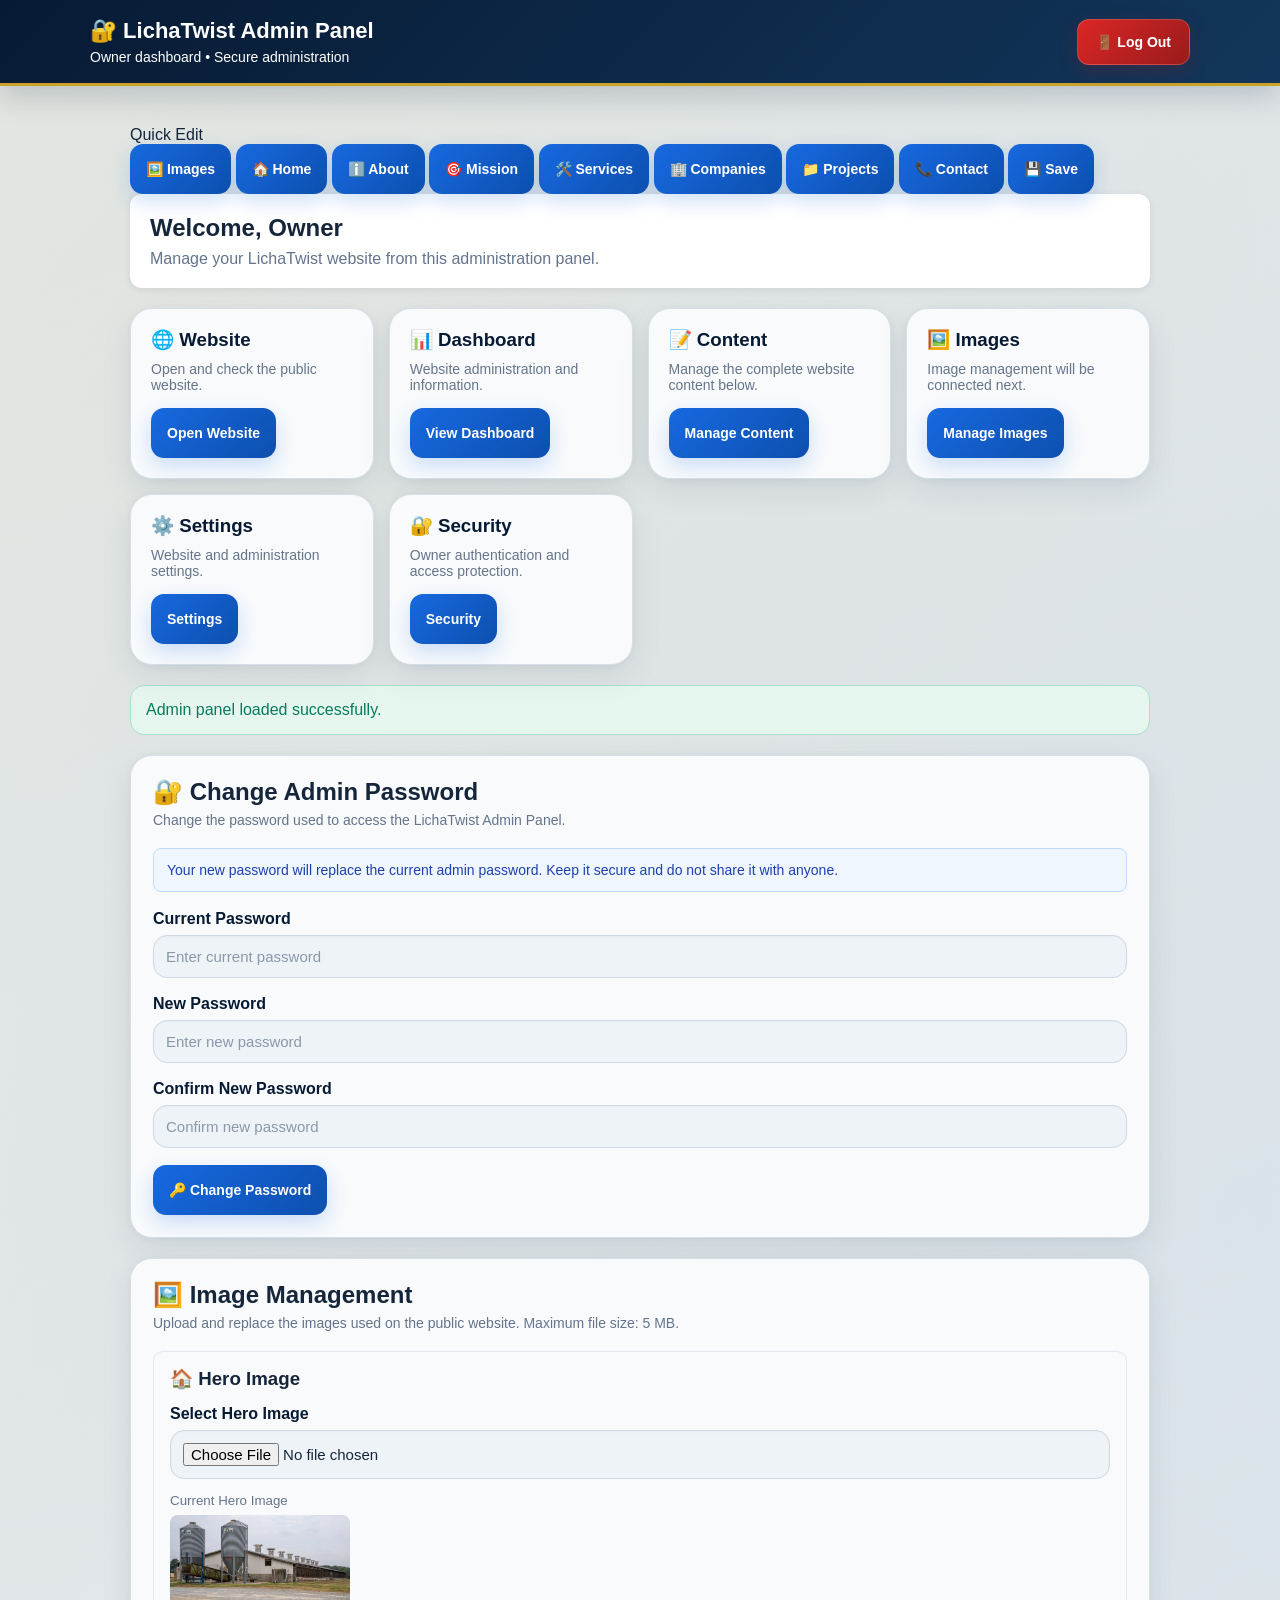
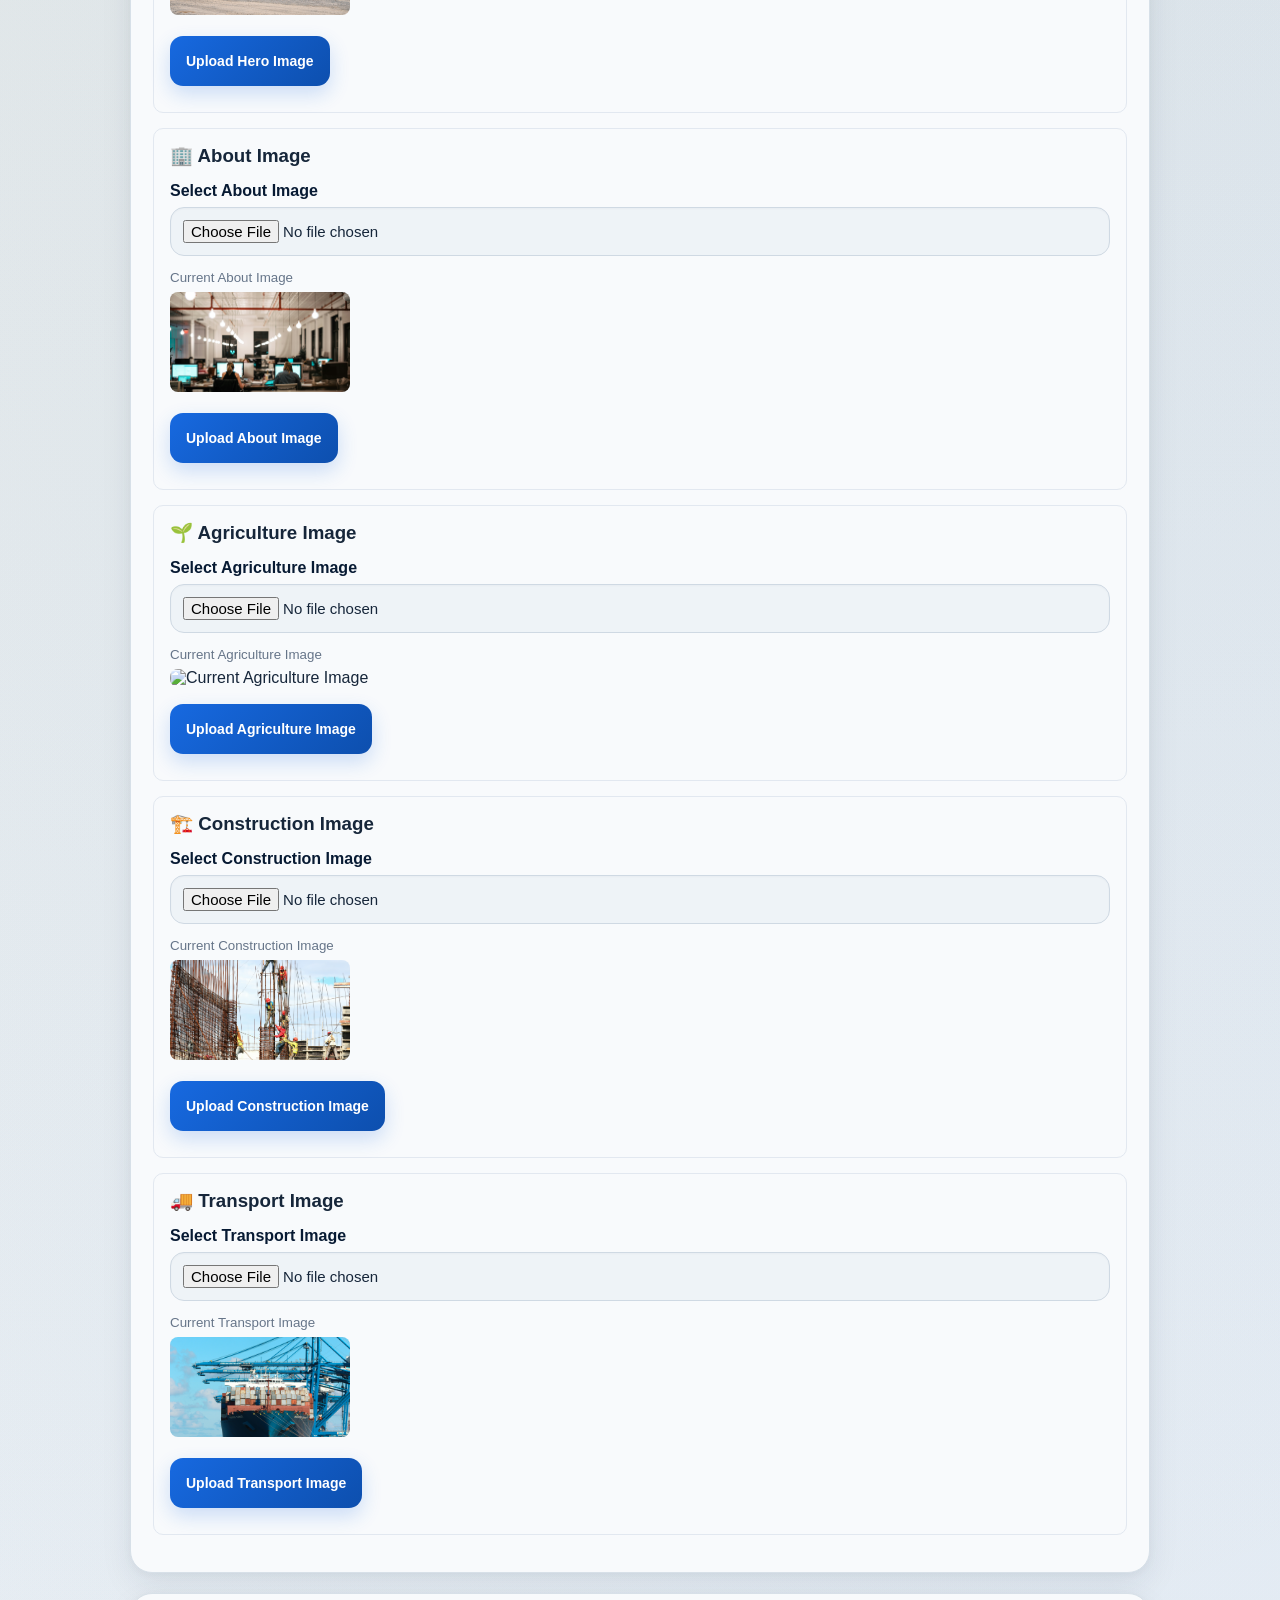
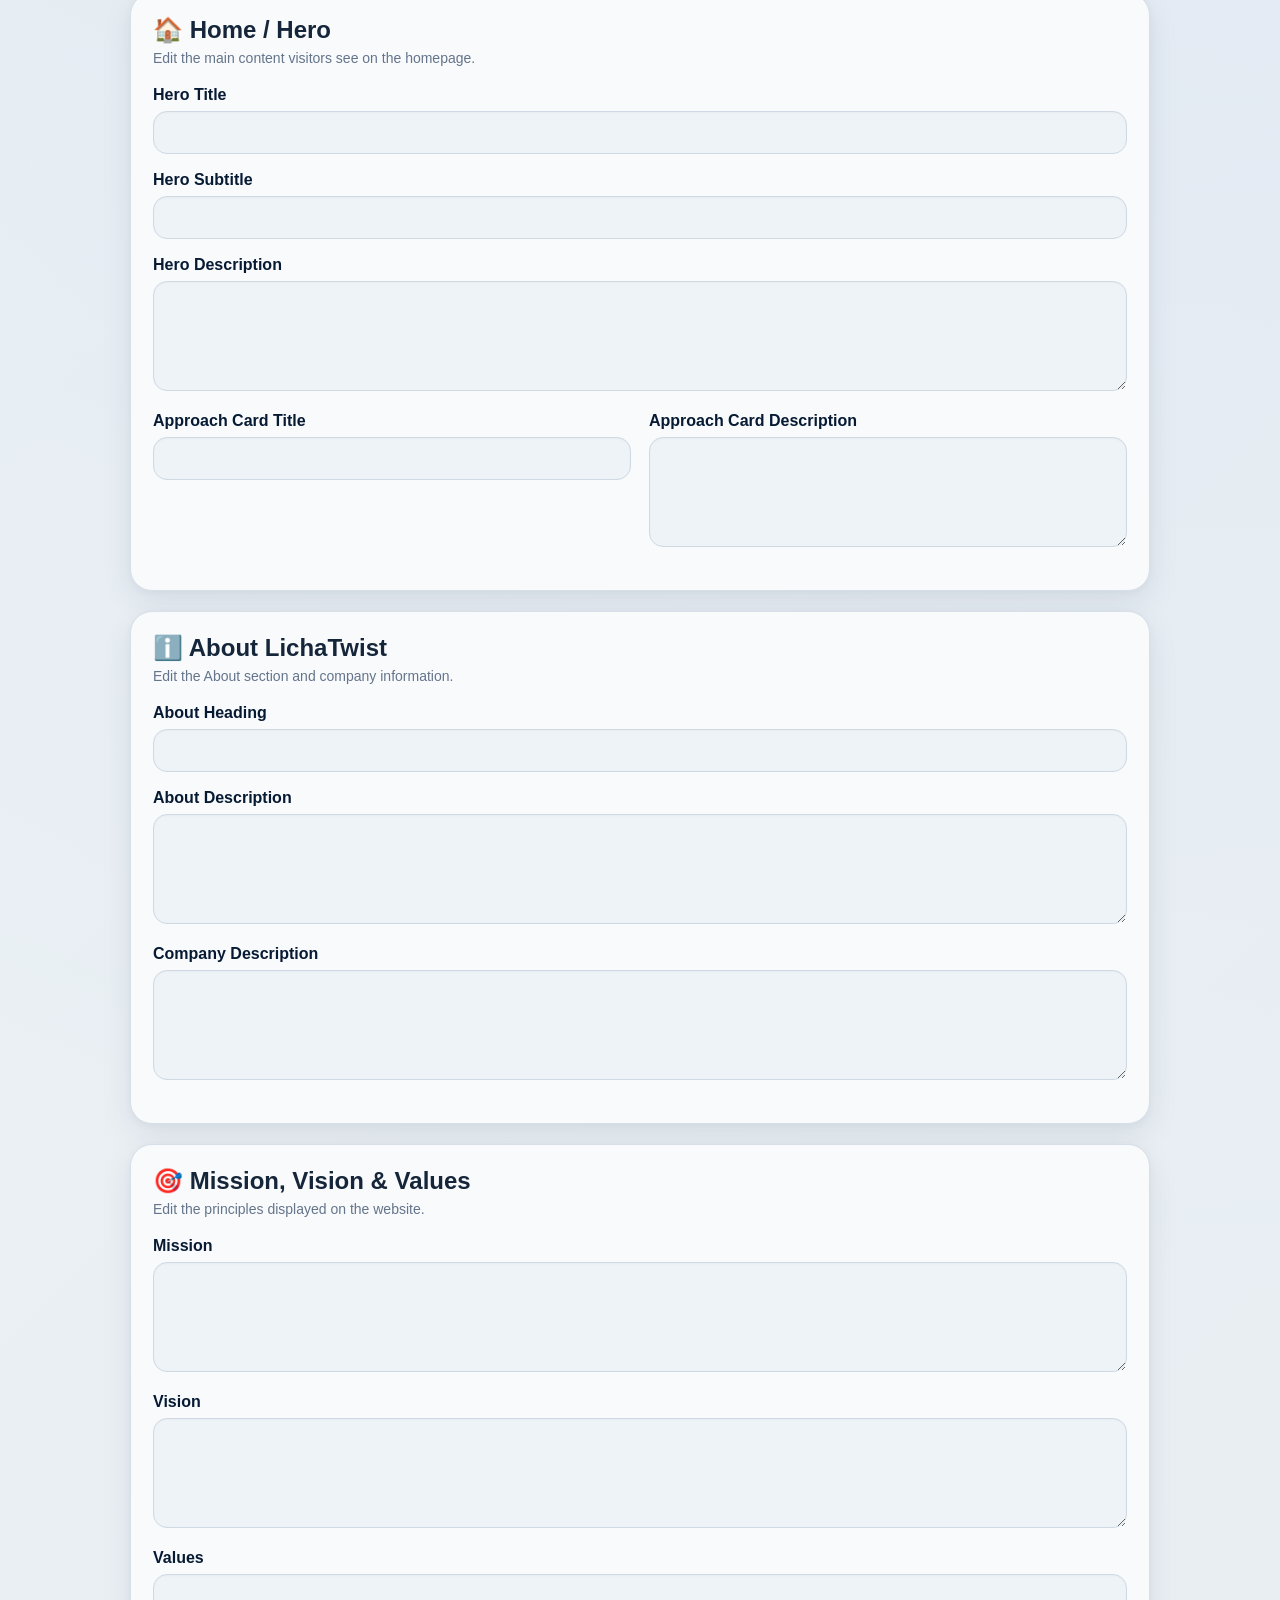
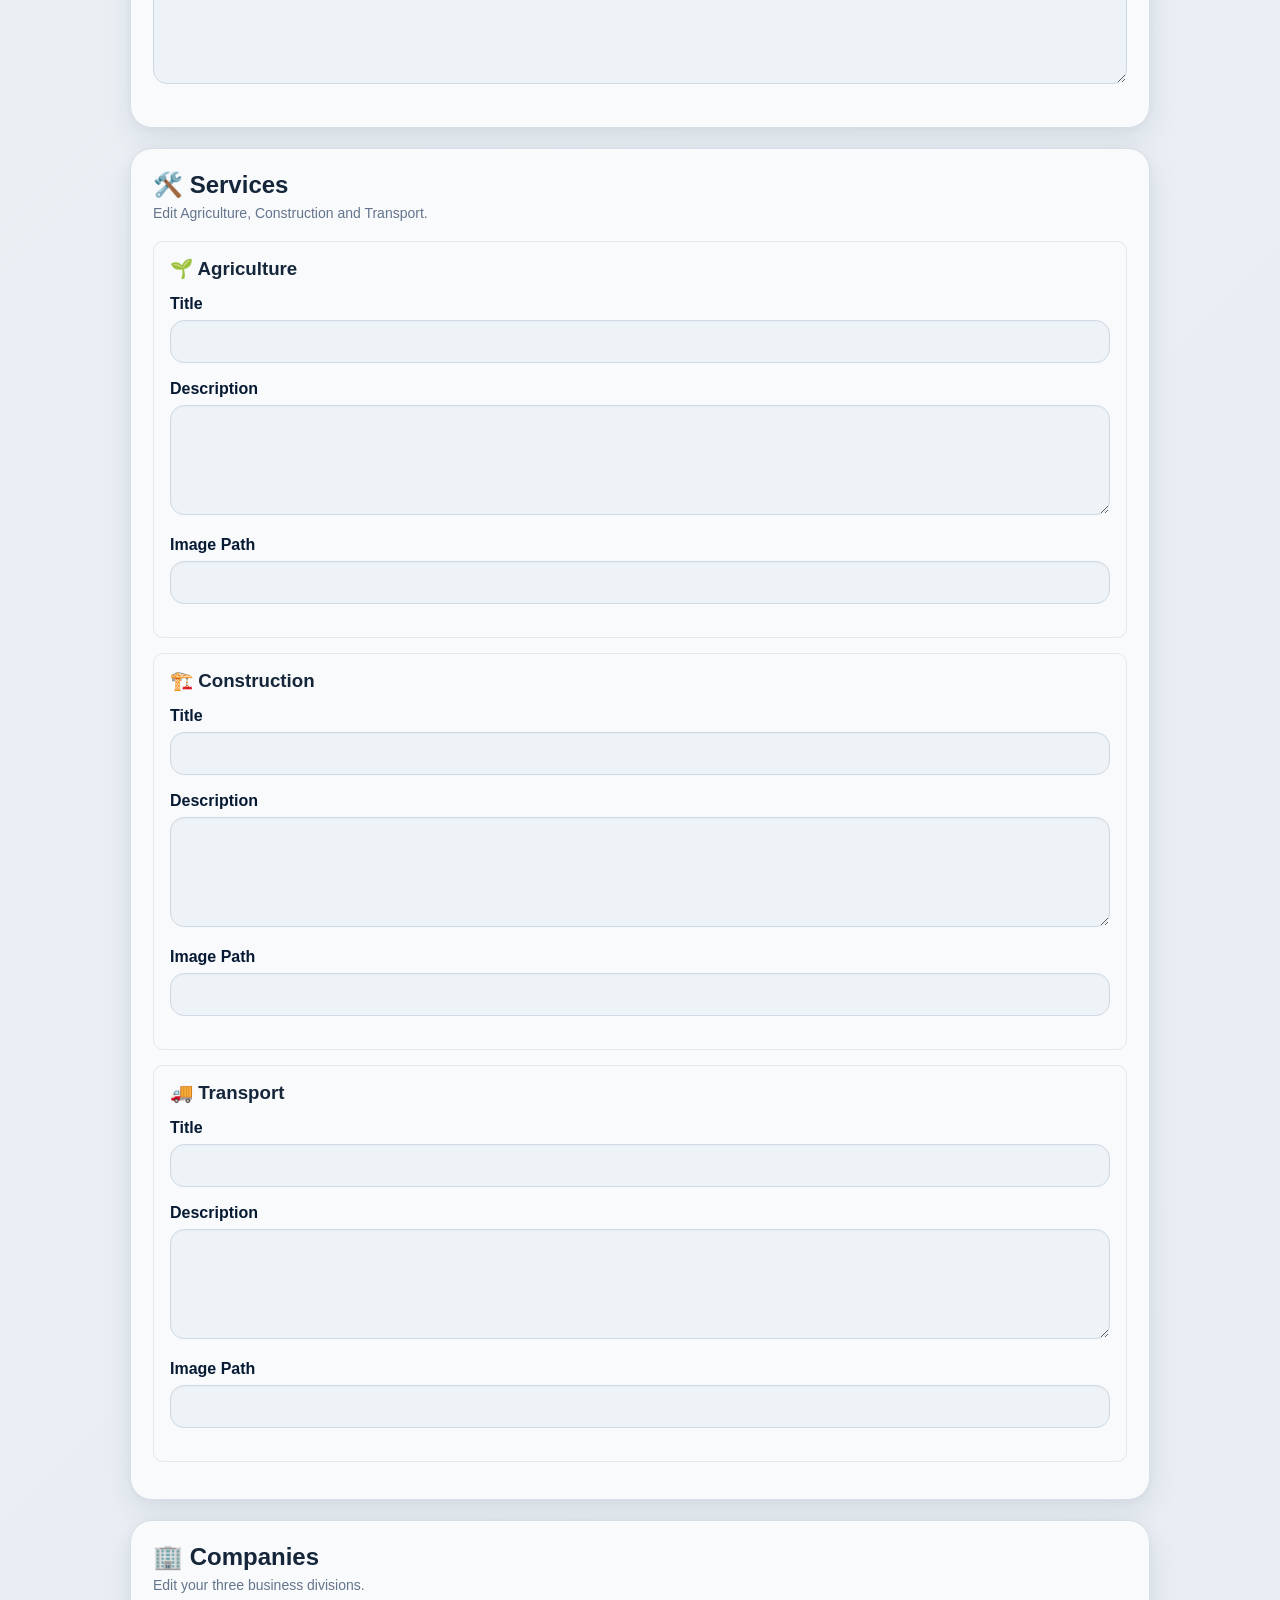
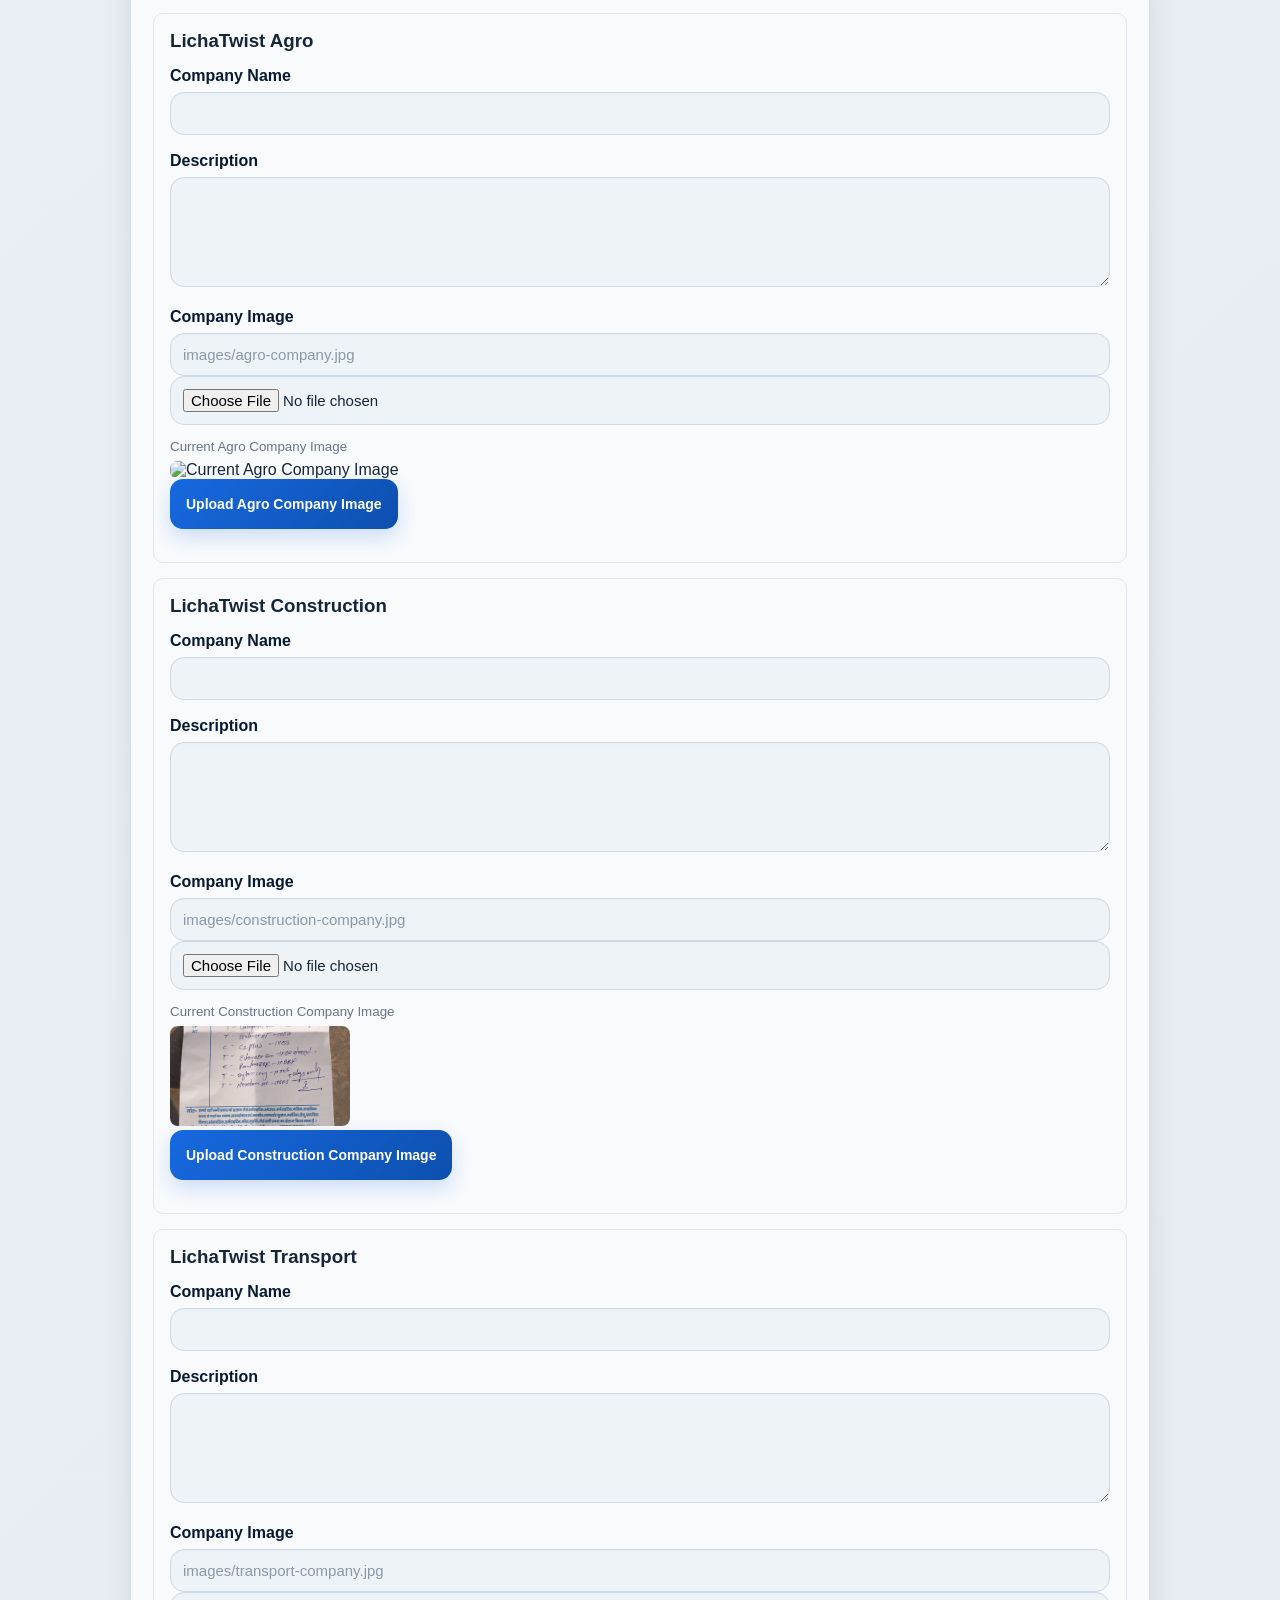
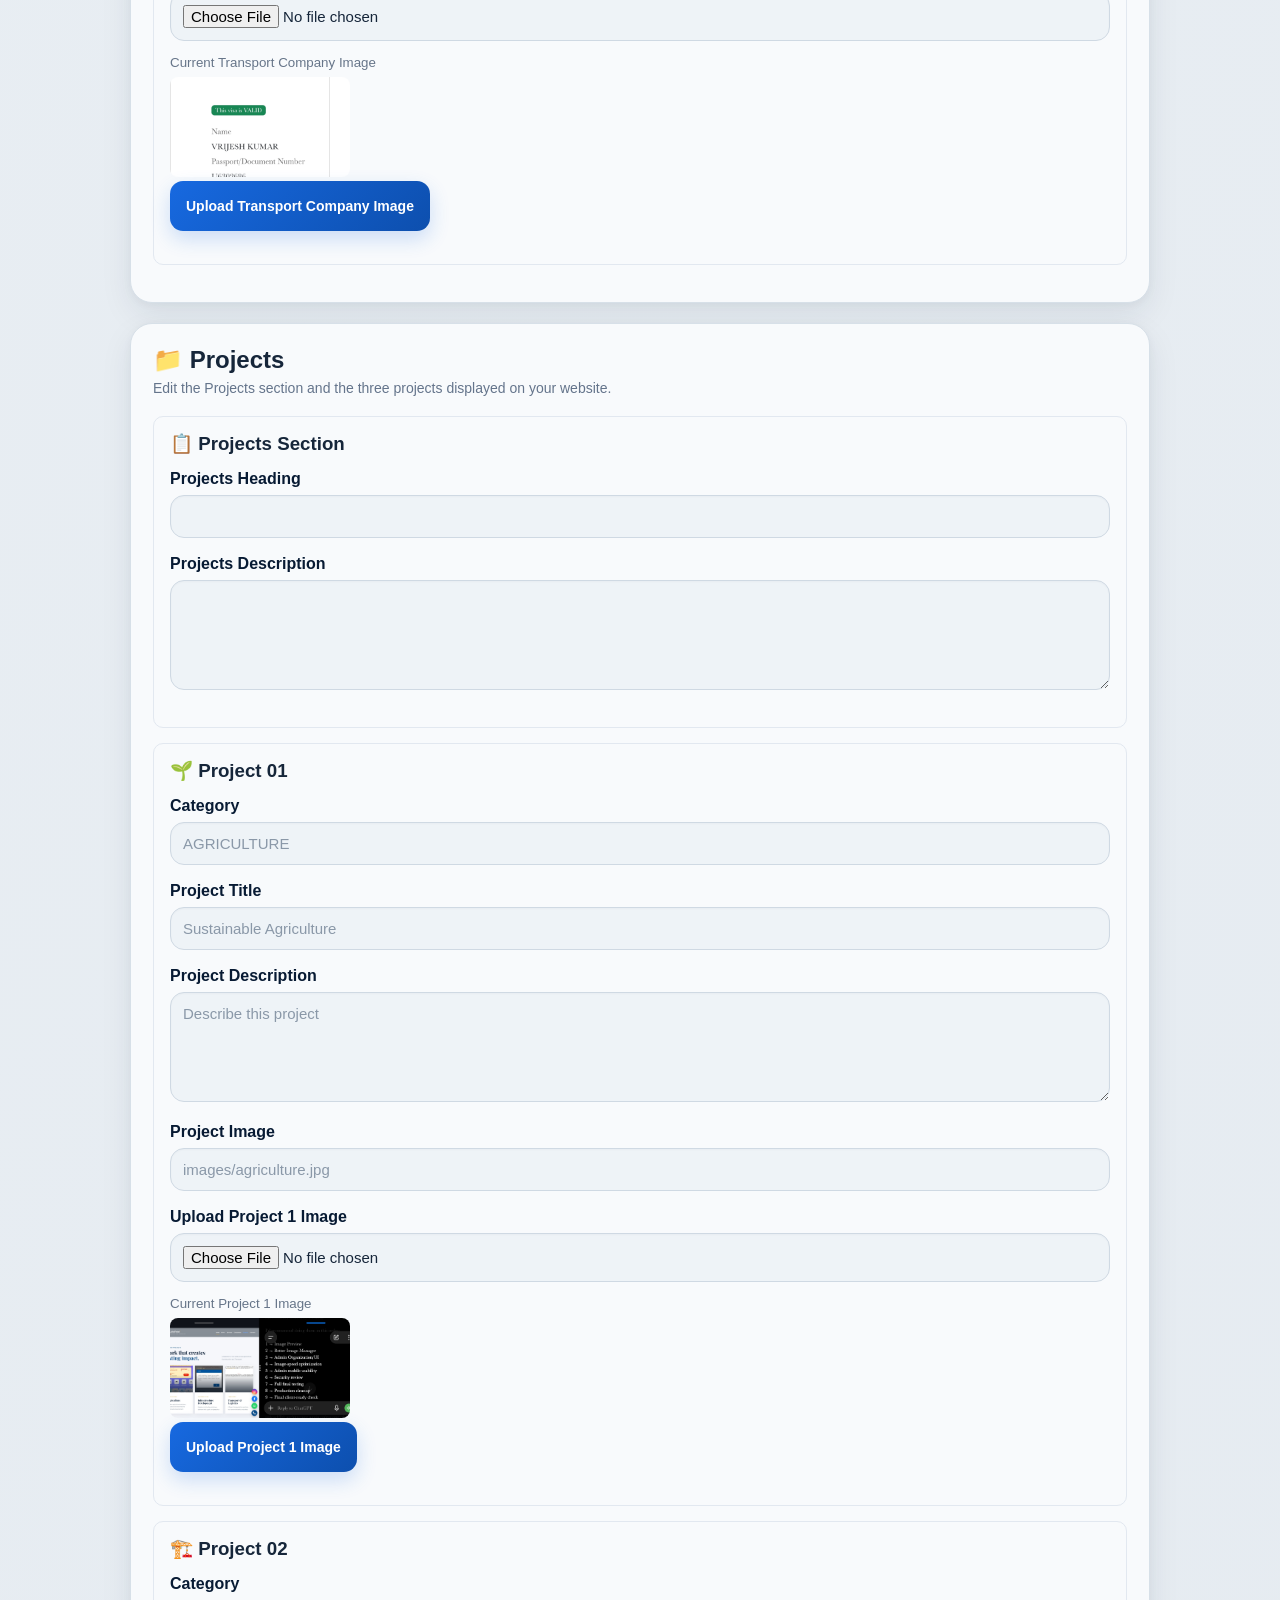
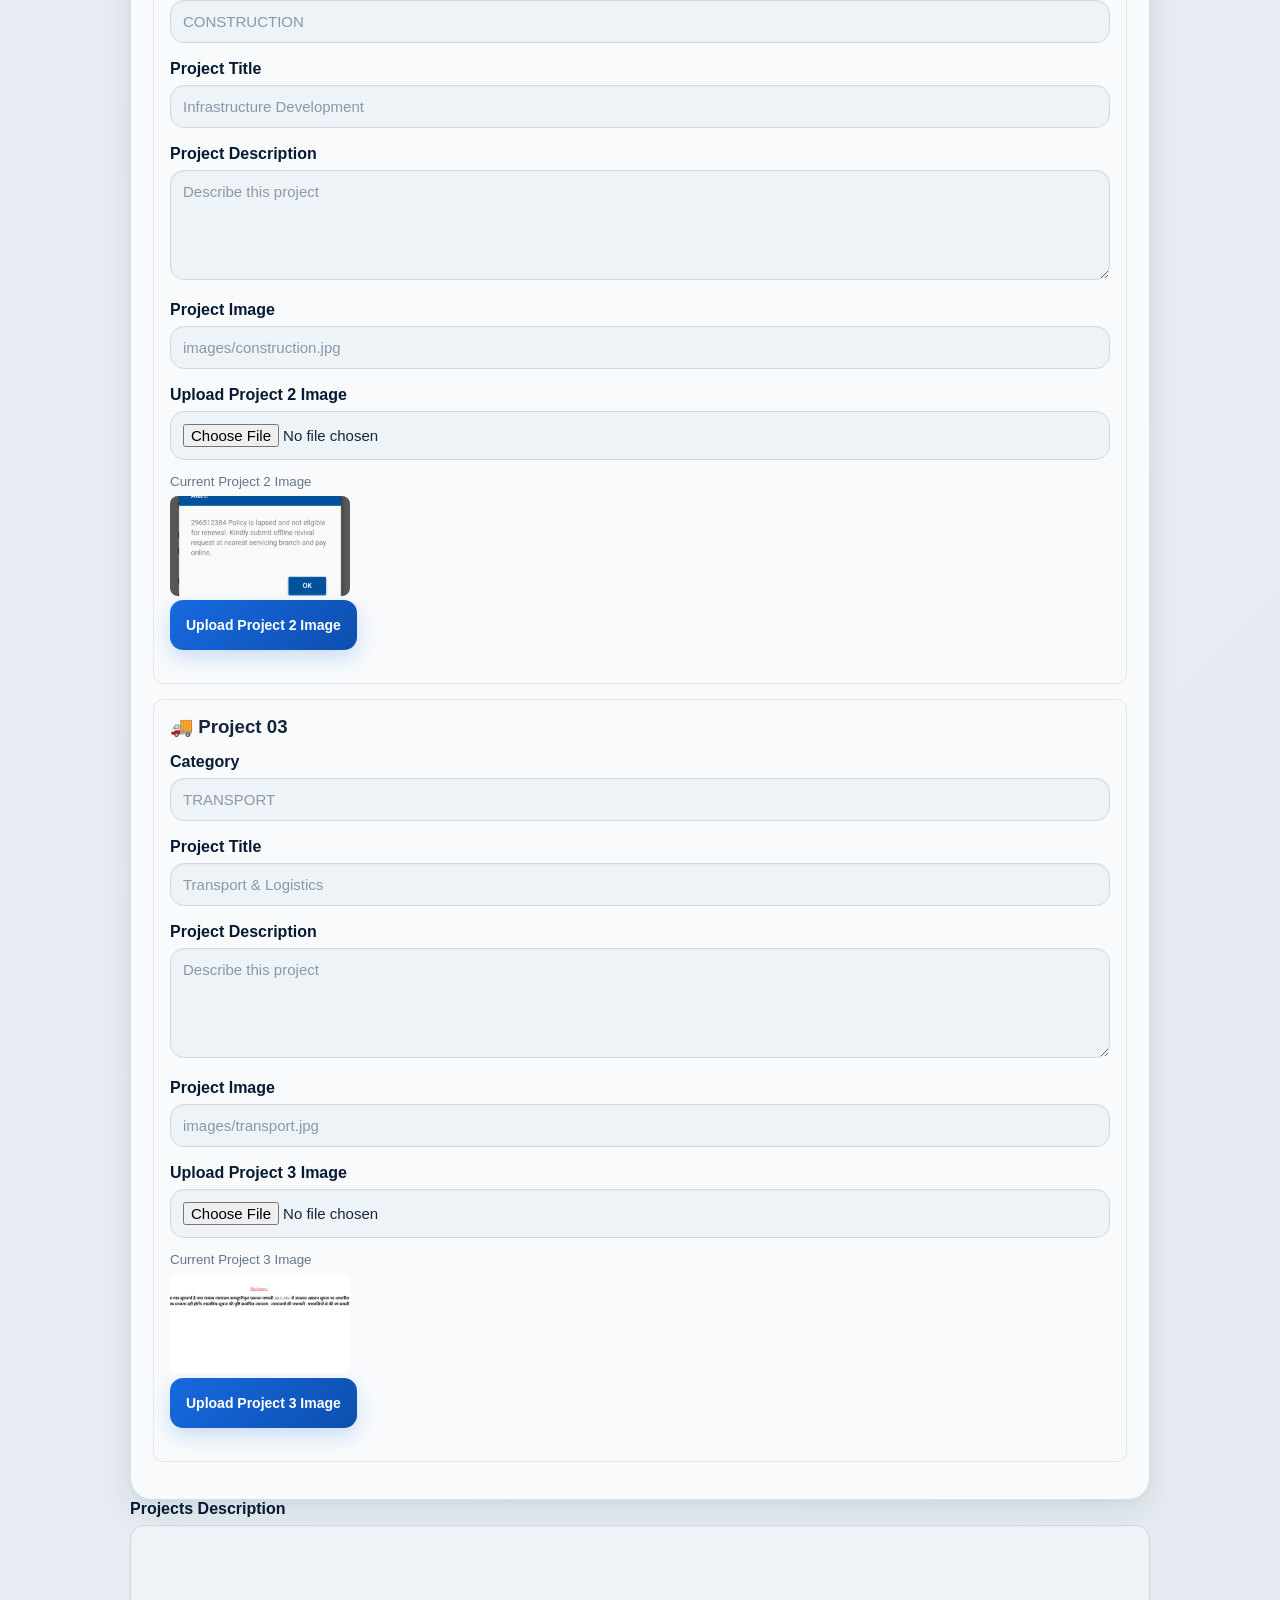
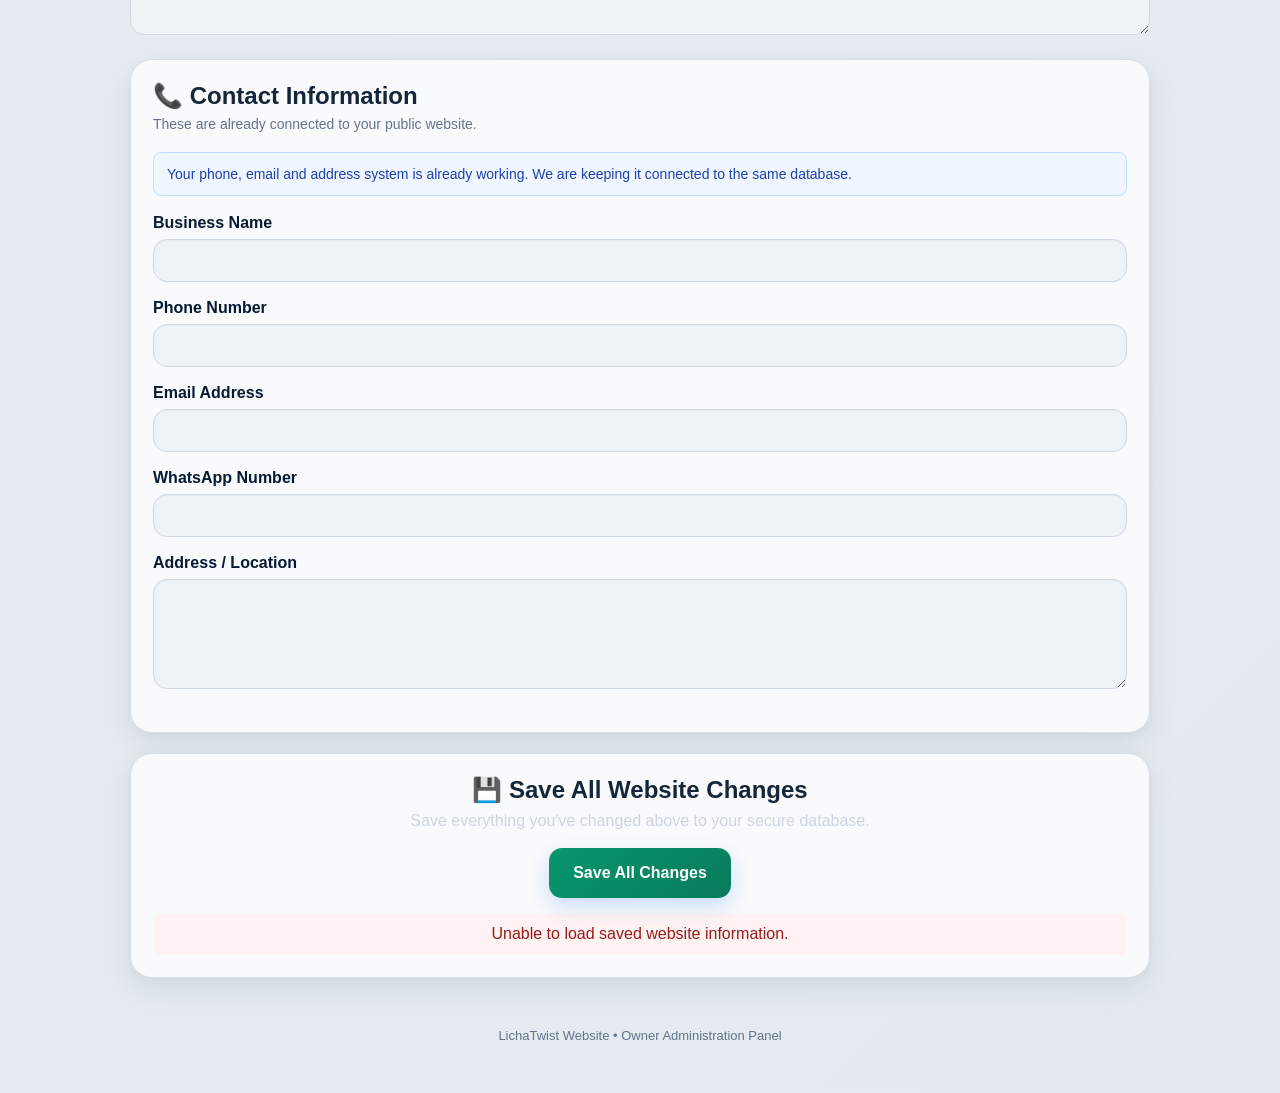
==== admin.html @ 4747c0ef "Update admin.html" ====
<!DOCTYPE html>
<html lang="en">
<head>
  <meta charset="UTF-8">
  <meta name="viewport" content="width=device-width, initial-scale=1.0">

  <title>LichaTwist Admin Panel</title>

  <style>
    * {
      box-sizing: border-box;
      margin: 0;
      padding: 0;
    }

    body {
      font-family: Arial, sans-serif;
      background: #f4f6f8;
      color: #222;
    }

    header {
      background: #111827;
      color: white;
      padding: 18px 20px;
    }

    header h1 {
      font-size: 22px;
    }

    header p {
      margin-top: 5px;
      color: #cbd5e1;
      font-size: 14px;
    }
/* =========================================
   ADMIN HEADER
========================================= */

.admin-header-content {
  max-width: 1100px;
  margin: auto;

  display: flex;
  align-items: center;
  justify-content: space-between;

  gap: 20px;
}

.logout-button {
  width: auto !important;
  min-height: 46px !important;

  padding: 11px 18px !important;

  background:
    linear-gradient(
      135deg,
      #dc2626,
      #991b1b
    ) !important;

  color: #ffffff !important;

  border: 1px solid
    rgba(255,255,255,.18) !important;

  border-radius: 12px !important;

  font-weight: 700 !important;

  box-shadow:
    0 6px 18px
    rgba(153,27,27,.25) !important;
}

.logout-button:hover {
  background:
    linear-gradient(
      135deg,
      #ef4444,
      #b91c1c
    ) !important;

  transform:
    translateY(-1px);
}

@media (max-width: 600px) {

  .admin-header-content {
    align-items: flex-start;
  }

  .logout-button {
    width: auto !important;
    min-width: 105px;
    flex-shrink: 0;
  }

}
    .container {
      max-width: 1100px;
      margin: auto;
      padding: 20px;
    }

    .welcome {
      background: white;
      border-radius: 12px;
      padding: 20px;
      margin-bottom: 20px;
      box-shadow: 0 2px 8px rgba(0,0,0,.08);
    }

    .welcome h2 {
      margin-bottom: 8px;
    }

    .welcome p {
      color: #64748b;
    }

    .grid {
      display: grid;
      grid-template-columns: repeat(auto-fit, minmax(220px, 1fr));
      gap: 15px;
    }

    .card {
      background: white;
      border-radius: 12px;
      padding: 20px;
      box-shadow: 0 2px 8px rgba(0,0,0,.08);
    }

    .card h3 {
      margin-bottom: 10px;
    }

    .card p {
      color: #64748b;
      font-size: 14px;
      margin-bottom: 15px;
    }

    button {
      border: none;
      border-radius: 8px;
      padding: 11px 16px;
      background: #2563eb;
      color: white;
      font-size: 14px;
      cursor: pointer;
    }

    button:hover {
      background: #1d4ed8;
    }

    .danger {
      background: #dc2626;
    }

    .danger:hover {
      background: #b91c1c;
    }

    .status {
      margin-top: 20px;
      background: #ecfdf5;
      border: 1px solid #a7f3d0;
      color: #065f46;
      padding: 15px;
      border-radius: 10px;
    }

    .editor-section {
      background: white;
      border-radius: 12px;
      padding: 22px;
      margin-top: 20px;
      box-shadow: 0 2px 8px rgba(0,0,0,.08);
    }

    .editor-section h2 {
      margin-bottom: 6px;
    }

    .editor-description {
      color: #64748b;
      margin-bottom: 20px;
      font-size: 14px;
    }

    .field {
      margin-bottom: 17px;
    }

    .field label {
      display: block;
      font-weight: bold;
      margin-bottom: 7px;
    }

    input,
    textarea {
      width: 100%;
      padding: 12px;
      border: 1px solid #cbd5e1;
      border-radius: 8px;
      font-size: 15px;
      font-family: Arial, sans-serif;
    }

    textarea {
      min-height: 110px;
      resize: vertical;
    }

    .two-column {
      display: grid;
      grid-template-columns: 1fr 1fr;
      gap: 18px;
    }

    .service-box {
      border: 1px solid #e2e8f0;
      border-radius: 10px;
      padding: 16px;
      margin-bottom: 15px;
    }

    .service-box h3 {
      margin-bottom: 15px;
    }

    .save-panel {
      background: #111827;
      color: white;
      border-radius: 12px;
      padding: 22px;
      margin-top: 20px;
      text-align: center;
    }

    .save-panel p {
      color: #cbd5e1;
      margin: 8px 0 18px;
    }

    .save-button {
      background: #059669;
      font-size: 16px;
      padding: 13px 24px;
    }

    .save-button:hover {
      background: #047857;
    }

    #editorMessage {
      margin-top: 15px;
      padding: 12px;
      border-radius: 8px;
      display: none;
    }

    .success-message {
      display: block !important;
      background: #ecfdf5;
      color: #065f46;
    }

    .error-message {
      display: block !important;
      background: #fef2f2;
      color: #991b1b;
    }

    .info-box {
      background: #eff6ff;
      border: 1px solid #bfdbfe;
      color: #1e40af;
      padding: 13px;
      border-radius: 8px;
      margin-bottom: 18px;
      font-size: 14px;
    }

    footer {
      text-align: center;
      color: #64748b;
      font-size: 13px;
      padding: 30px 10px;
    }

    @media (max-width: 700px) {
      .two-column {
        grid-template-columns: 1fr;
      }
    }
  </style>
</head>

<body>

<header class="admin-header">

  <div class="admin-header-content">

    <div>
      <h1>🔐 LichaTwist Admin Panel</h1>
      <p>Owner dashboard • Secure administration</p>
    </div>

    <button
      class="logout-button"
      type="button"
      onclick="logoutAdmin()">

      🚪 Log Out

    </button>

  </div>

</header>

<main class="container">
<main class="container">

  <!-- ADMIN QUICK NAVIGATION -->

  <nav class="admin-quick-nav" aria-label="Admin section navigation">

    <div class="admin-quick-nav-title">
      Quick Edit
    </div>

    <div class="admin-quick-nav-links">

      <button type="button" onclick="goToAdminSection('imageManagement')">
        🖼️ Images
      </button>

      <button type="button" onclick="goToAdminSection('homeEditor')">
        🏠 Home
      </button>

      <button type="button" onclick="goToAdminSection('aboutEditor')">
        ℹ️ About
      </button>

      <button type="button" onclick="goToAdminSection('missionEditor')">
        🎯 Mission
      </button>

      <button type="button" onclick="goToAdminSection('servicesEditor')">
        🛠️ Services
      </button>

      <button type="button" onclick="goToAdminSection('companiesEditor')">
        🏢 Companies
      </button>

      <button type="button" onclick="goToAdminSection('projectsEditor')">
        📁 Projects
      </button>

      <button type="button" onclick="goToAdminSection('contactEditor')">
        📞 Contact
      </button>

      <button type="button" onclick="goToAdminSection('saveEditor')">
        💾 Save
      </button>

    </div>

  </nav>


  <!-- OLD DASHBOARD -->

  <!-- OLD DASHBOARD -->

  <section class="welcome">

    <h2>Welcome, Owner</h2>

    <p>
      Manage your LichaTwist website from this administration panel.
    </p>

  </section>


  <section class="grid">


    <div class="card">

      <h3>🌐 Website</h3>

      <p>
        Open and check the public website.
      </p>

      <button onclick="openWebsite()">
        Open Website
      </button>

    </div>


    <div class="card">

      <h3>📊 Dashboard</h3>

      <p>
        Website administration and information.
      </p>

      <button onclick="showMessage('Dashboard is ready.')">
        View Dashboard
      </button>

    </div>


    <div class="card">

      <h3>📝 Content</h3>

      <p>
        Manage the complete website content below.
      </p>

      <button onclick="scrollToEditor()">
        Manage Content
      </button>

    </div>


    <div class="card">

      <h3>🖼️ Images</h3>

      <p>
        Image management will be connected next.
      </p>

      <button onclick="showMessage('Image management will be connected next.')">
        Manage Images
      </button>

    </div>


    <div class="card">

      <h3>⚙️ Settings</h3>

      <p>
        Website and administration settings.
      </p>

      <button onclick="showMessage('Settings will be connected next.')">
        Settings
      </button>

    </div>


    <div class="card">

      <h3>🔐 Security</h3>

      <p>
        Owner authentication and access protection.
      </p>

      <button onclick="showMessage('Admin authentication is active.')">
        Security
      </button>

    </div>


  </section>


  <div id="status" class="status">
    Admin panel loaded successfully.
  </div>
  <!-- CHANGE ADMIN PASSWORD -->

<section class="editor-section">

  <h2>🔐 Change Admin Password</h2>

  <p class="editor-description">
    Change the password used to access the LichaTwist Admin Panel.
  </p>

  <div class="info-box">
    Your new password will replace the current admin password.
    Keep it secure and do not share it with anyone.
  </div>

  <div class="field">

    <label for="currentAdminPassword">
      Current Password
    </label>

    <input
      id="currentAdminPassword"
      type="password"
      autocomplete="current-password"
      placeholder="Enter current password">

  </div>


  <div class="field">

    <label for="newAdminPassword">
      New Password
    </label>

    <input
      id="newAdminPassword"
      type="password"
      autocomplete="new-password"
      placeholder="Enter new password">

  </div>


  <div class="field">

    <label for="confirmAdminPassword">
      Confirm New Password
    </label>

    <input
      id="confirmAdminPassword"
      type="password"
      autocomplete="new-password"
      placeholder="Confirm new password">

  </div>


  <button
    type="button"
    onclick="changeAdminPassword()">

    🔑 Change Password

  </button>


  <div
    id="passwordMessage"
    style="
      margin-top:15px;
      padding:12px;
      border-radius:8px;
      display:none;
    ">
  </div>

</section>


  <!-- WEBSITE EDITOR -->

  <div id="websiteEditor">
    <!-- IMAGE MANAGEMENT -->

<section class="editor-section" id="imageManagement">

  <h2>🖼️ Image Management</h2>

  <p class="editor-description">
    Upload and replace the images used on the public website.
    Maximum file size: 5 MB.
  </p>


  <div class="service-box">

    <h3>🏠 Hero Image</h3>

    <div class="field">

      <label>Select Hero Image</label>

      <input
        type="file"
        id="heroImageFile"
        accept="image/jpeg,image/png,image/webp">
      <div style="margin-top:12px;">
  <small>Current Hero Image</small>
  <br>
  <img
    id="heroImagePreview"
    src="/images/hero.jpg"
    alt="Current Hero Image"
    style="width:180px;height:100px;object-fit:cover;border-radius:8px;margin-top:6px;">
</div>

    </div>

    <button
      type="button"
      onclick="uploadWebsiteImage('hero', 'heroImageFile', 'heroImageMessage')">

      Upload Hero Image

    </button>

    <div
      id="heroImageMessage"
      style="margin-top:10px;">
    </div>

  </div>


  <div class="service-box">

    <h3>🏢 About Image</h3>

    <div class="field">

      <label>Select About Image</label>

      <input
        type="file"
        id="aboutImageFile"
        accept="image/jpeg,image/png,image/webp">
      <div style="margin-top:12px;">
  <small>Current About Image</small>
  <br>
  <img
    id="aboutImagePreview"
    src="/images/office.jpg"
    alt="Current About Image"
    style="width:180px;height:100px;object-fit:cover;border-radius:8px;margin-top:6px;">
</div>

    </div>

    <button
      type="button"
      onclick="uploadWebsiteImage('about', 'aboutImageFile', 'aboutImageMessage')">

      Upload About Image

    </button>

    <div
      id="aboutImageMessage"
      style="margin-top:10px;">
    </div>

  </div>


  <div class="service-box">

    <h3>🌱 Agriculture Image</h3>

    <div class="field">

      <label>Select Agriculture Image</label>

      <input
        type="file"
        id="agricultureImageFile"
        accept="image/jpeg,image/png,image/webp">
      <div style="margin-top:12px;">
  <small>Current Agriculture Image</small>
  <br>
  <img
    id="agricultureImagePreview"
    src="/images/agriculture.jpg"
    alt="Current Agriculture Image"
    style="width:180px;height:100px;object-fit:cover;border-radius:8px;margin-top:6px;">
</div>

    </div>

    <button
      type="button"
      onclick="uploadWebsiteImage('agriculture', 'agricultureImageFile', 'agricultureImageMessage')">

      Upload Agriculture Image

    </button>

    <div
      id="agricultureImageMessage"
      style="margin-top:10px;">
    </div>

  </div>


  <div class="service-box">

    <h3>🏗️ Construction Image</h3>

    <div class="field">

      <label>Select Construction Image</label>

      <input
        type="file"
        id="constructionImageFile"
        accept="image/jpeg,image/png,image/webp">
      <div style="margin-top:12px;">
  <small>Current Construction Image</small>
  <br>
  <img
    id="constructionImagePreview"
    src="/images/construction.jpg"
    alt="Current Construction Image"
    style="width:180px;height:100px;object-fit:cover;border-radius:8px;margin-top:6px;">
</div>

    </div>

    <button
      type="button"
      onclick="uploadWebsiteImage('construction', 'constructionImageFile', 'constructionImageMessage')">

      Upload Construction Image

    </button>

    <div
      id="constructionImageMessage"
      style="margin-top:10px;">
    </div>

  </div>


  <div class="service-box">

    <h3>🚚 Transport Image</h3>

    <div class="field">

      <label>Select Transport Image</label>

      <input
        type="file"
        id="transportImageFile"
        accept="image/jpeg,image/png,image/webp">
      <div style="margin-top:12px;">
  <small>Current Transport Image</small>
  <br>
  <img
    id="transportImagePreview"
    src="/images/transport.jpg"
    alt="Current Transport Image"
    style="width:180px;height:100px;object-fit:cover;border-radius:8px;margin-top:6px;">
</div>

    </div>

    <button
      type="button"
      onclick="uploadWebsiteImage('transport', 'transportImageFile', 'transportImageMessage')">

      Upload Transport Image

    </button>

    <div
      id="transportImageMessage"
      style="margin-top:10px;">
    </div>

  </div>

</section>


    <!-- HOME -->

   <section class="editor-section" id="homeEditor">

      <h2>🏠 Home / Hero</h2>

      <p class="editor-description">
        Edit the main content visitors see on the homepage.
      </p>

      <div class="field">

        <label>Hero Title</label>

        <input id="heroTitle" type="text">

      </div>


      <div class="field">

        <label>Hero Subtitle</label>

        <input id="heroSubtitle" type="text">

      </div>


      <div class="field">

        <label>Hero Description</label>

        <textarea id="heroDescription"></textarea>

      </div>


      <div class="two-column">

        <div class="field">

          <label>Approach Card Title</label>

          <input id="approachTitle" type="text">

        </div>


        <div class="field">

          <label>Approach Card Description</label>

          <textarea id="approachDescription"></textarea>

        </div>

      </div>

    </section>


    <!-- ABOUT -->

   <section class="editor-section" id="aboutEditor">

      <h2>ℹ️ About LichaTwist</h2>

      <p class="editor-description">
        Edit the About section and company information.
      </p>


      <div class="field">

        <label>About Heading</label>

        <input id="aboutHeading" type="text">

      </div>


      <div class="field">

        <label>About Description</label>

        <textarea id="aboutDescription"></textarea>

      </div>


      <div class="field">

        <label>Company Description</label>

        <textarea id="about"></textarea>

      </div>

    </section>


    <!-- MISSION -->

   <section class="editor-section" id="missionEditor">

      <h2>🎯 Mission, Vision & Values</h2>

      <p class="editor-description">
        Edit the principles displayed on the website.
      </p>


      <div class="field">

        <label>Mission</label>

        <textarea id="mission"></textarea>

      </div>


      <div class="field">

        <label>Vision</label>

        <textarea id="vision"></textarea>

      </div>


      <div class="field">

        <label>Values</label>

        <textarea id="valuesText"></textarea>

      </div>

    </section>


    <!-- SERVICES -->

   <section class="editor-section" id="servicesEditor">

      <h2>🛠️ Services</h2>

      <p class="editor-description">
        Edit Agriculture, Construction and Transport.
      </p>


      <div class="service-box">

        <h3>🌱 Agriculture</h3>

        <div class="field">

          <label>Title</label>

          <input id="agricultureTitle" type="text">

        </div>

        <div class="field">

          <label>Description</label>

          <textarea id="agricultureDescription"></textarea>

        </div>

        <div class="field">

          <label>Image Path</label>

          <input id="agricultureImage" type="text">

        </div>

      </div>


      <div class="service-box">

        <h3>🏗️ Construction</h3>

        <div class="field">

          <label>Title</label>

          <input id="constructionTitle" type="text">

        </div>

        <div class="field">

          <label>Description</label>

          <textarea id="constructionDescription"></textarea>

        </div>

        <div class="field">

          <label>Image Path</label>

          <input id="constructionImage" type="text">

        </div>

      </div>


      <div class="service-box">

        <h3>🚚 Transport</h3>

        <div class="field">

          <label>Title</label>

          <input id="transportTitle" type="text">

        </div>

        <div class="field">

          <label>Description</label>

          <textarea id="transportDescription"></textarea>

        </div>

        <div class="field">

          <label>Image Path</label>

          <input id="transportImage" type="text">

        </div>

      </div>

    </section>


   <!-- COMPANIES -->

<section class="editor-section" id="companiesEditor">

  <h2>🏢 Companies</h2>

  <p class="editor-description">
    Edit your three business divisions.
  </p>


  <!-- AGRO COMPANY -->

  <div class="service-box">

    <h3>LichaTwist Agro</h3>

    <div class="field">

      <label>Company Name</label>

      <input
        id="agroCompanyName"
        type="text">

    </div>

    <div class="field">

      <label>Description</label>

      <textarea
        id="agroCompanyDescription"></textarea>

    </div>

    <div class="field">

  <label>Company Image</label>

  <input
    id="agroCompanyImage"
    type="text"
    placeholder="images/agro-company.jpg">

  <input
    type="file"
    id="agroCompanyImageFile"
    accept="image/jpeg,image/png,image/webp">
      <div style="margin-top:12px;">
  <small>Current Agro Company Image</small>
  <br>
  <img
    id="agroCompanyImagePreview"
    src="/images/agro-company.jpg"
    alt="Current Agro Company Image"
    style="width:180px;height:100px;object-fit:cover;border-radius:8px;margin-top:6px;">
      </div>

  <button
    type="button"
    onclick="uploadWebsiteImage(
      'agroCompany',
      'agroCompanyImageFile',
      'agroCompanyImageMessage'
    )">

    Upload Agro Company Image

  </button>

  <div
    id="agroCompanyImageMessage"
    style="margin-top:10px;">
  </div>

    </div>
  </div>


  <!-- CONSTRUCTION COMPANY -->

  <div class="service-box">

    <h3>LichaTwist Construction</h3>

    <div class="field">

      <label>Company Name</label>

      <input
        id="constructionCompanyName"
        type="text">

    </div>

    <div class="field">

      <label>Description</label>

      <textarea
        id="constructionCompanyDescription"></textarea>

    </div>

    <div class="field">

  <label>Company Image</label>

  <input
    id="constructionCompanyImage"
    type="text"
    placeholder="images/construction-company.jpg">

  <input
    type="file"
    id="constructionCompanyImageFile"
    accept="image/jpeg,image/png,image/webp">
      <div style="margin-top:12px;">
  <small>Current Construction Company Image</small>
  <br>
  <img
    id="constructionCompanyImagePreview"
    src="/images/construction-company.jpg"
    alt="Current Construction Company Image"
    style="width:180px;height:100px;object-fit:cover;border-radius:8px;margin-top:6px;">
      </div>

  <button
    type="button"
    onclick="uploadWebsiteImage(
      'constructionCompany',
      'constructionCompanyImageFile',
      'constructionCompanyImageMessage'
    )">

    Upload Construction Company Image

  </button>

  <div
    id="constructionCompanyImageMessage"
    style="margin-top:10px;">
  </div>

    </div>
  </div>


  <!-- TRANSPORT COMPANY -->

  <div class="service-box">

    <h3>LichaTwist Transport</h3>

    <div class="field">

      <label>Company Name</label>

      <input
        id="transportCompanyName"
        type="text">

    </div>

    <div class="field">

      <label>Description</label>

      <textarea
        id="transportCompanyDescription"></textarea>

    </div>

    <div class="field">

  <label>Company Image</label>

  <input
    id="transportCompanyImage"
    type="text"
    placeholder="images/transport-company.jpg">

  <input
    type="file"
    id="transportCompanyImageFile"
    accept="image/jpeg,image/png,image/webp">
      <div style="margin-top:12px;">
  <small>Current Transport Company Image</small>
  <br>
  <img
    id="transportCompanyImagePreview"
    src="/images/transport-company.jpg"
    alt="Current Transport Company Image"
    style="width:180px;height:100px;object-fit:cover;border-radius:8px;margin-top:6px;">
      </div>

  <button
    type="button"
    onclick="uploadWebsiteImage(
      'transportCompany',
      'transportCompanyImageFile',
      'transportCompanyImageMessage'
    )">

    Upload Transport Company Image

  </button>

  <div
    id="transportCompanyImageMessage"
    style="margin-top:10px;">
  </div>

    </div>
  </div>

</section>

    <!-- PROJECTS -->

  <!-- PROJECTS -->

<section class="editor-section" id="projectsEditor">

  <h2>📁 Projects</h2>

  <p class="editor-description">
    Edit the Projects section and the three projects displayed on your website.
  </p>


  <!-- PROJECTS SECTION -->

  <div class="service-box">

    <h3>📋 Projects Section</h3>

    <div class="field">

      <label>Projects Heading</label>

      <input
        id="projectsHeading"
        type="text">

    </div>


    <div class="field">

      <label>Projects Description</label>

      <textarea
        id="projectsDescription"></textarea>

    </div>

  </div>


  <!-- PROJECT 1 -->

  <div class="service-box">

    <h3>🌱 Project 01</h3>

    <div class="field">

      <label>Category</label>

      <input
        id="project1Category"
        type="text"
        placeholder="AGRICULTURE">

    </div>


    <div class="field">

      <label>Project Title</label>

      <input
        id="project1Title"
        type="text"
        placeholder="Sustainable Agriculture">

    </div>


    <div class="field">

      <label>Project Description</label>

      <textarea
        id="project1Description"
        placeholder="Describe this project"></textarea>

    </div>
    <div class="field">

  <label>Project Image</label>

  <input
    id="project1Image"
    type="text"
    placeholder="images/agriculture.jpg">

</div>
<div class="field">

  <label>Upload Project 1 Image</label>

  <input
    id="project1ImageFile"
    type="file"
    accept="image/jpeg,image/png,image/webp">
  <div style="margin-top:12px;">
  <small>Current Project 1 Image</small>
  <br>
  <img
    id="project1ImagePreview"
    src="/images/project1.jpg"
    alt="Current Project 1 Image"
    style="width:180px;height:100px;object-fit:cover;border-radius:8px;margin-top:6px;">
</div>

  <button
    type="button"
    class="upload-image-button"
    onclick="uploadWebsiteImage(
      'project1',
      'project1ImageFile',
      'project1Image',
      'project1UploadStatus'
    )">

    Upload Project 1 Image

  </button>

  <span
    id="project1UploadStatus"
    class="upload-status">
  </span>

  </div>
  </div>


  <!-- PROJECT 2 -->

  <div class="service-box">

    <h3>🏗️ Project 02</h3>

    <div class="field">

      <label>Category</label>

      <input
        id="project2Category"
        type="text"
        placeholder="CONSTRUCTION">

    </div>


    <div class="field">

      <label>Project Title</label>

      <input
        id="project2Title"
        type="text"
        placeholder="Infrastructure Development">

    </div>


    <div class="field">

      <label>Project Description</label>

      <textarea
        id="project2Description"
        placeholder="Describe this project"></textarea>

    </div>
<div class="field">

  <label>Project Image</label>

  <input
    id="project2Image"
    type="text"
    placeholder="images/construction.jpg">

</div>
    <div class="field">

  <label>Upload Project 2 Image</label>

  <input
    id="project2ImageFile"
    type="file"
    accept="image/jpeg,image/png,image/webp">
      <div style="margin-top:12px;">
  <small>Current Project 2 Image</small>
  <br>
  <img
    id="project2ImagePreview"
    src="/images/project2.jpg"
    alt="Current Project 2 Image"
    style="width:180px;height:100px;object-fit:cover;border-radius:8px;margin-top:6px;">
</div>

  <button
    type="button"
    class="upload-image-button"
    onclick="uploadWebsiteImage(
      'project2',
      'project2ImageFile',
      'project2Image',
      'project2UploadStatus'
    )">

    Upload Project 2 Image

  </button>

  <span
    id="project2UploadStatus"
    class="upload-status">
  </span>

    </div>
  </div>


  <!-- PROJECT 3 -->

  <div class="service-box">

    <h3>🚚 Project 03</h3>

    <div class="field">

      <label>Category</label>

      <input
        id="project3Category"
        type="text"
        placeholder="TRANSPORT">

    </div>


    <div class="field">

      <label>Project Title</label>

      <input
        id="project3Title"
        type="text"
        placeholder="Transport & Logistics">

    </div>


    <div class="field">

      <label>Project Description</label>

      <textarea
        id="project3Description"
        placeholder="Describe this project"></textarea>

    </div>
<div class="field">

  <label>Project Image</label>

  <input
    id="project3Image"
    type="text"
    placeholder="images/transport.jpg">

</div>
    <div class="field">

  <label>Upload Project 3 Image</label>

  <input
    id="project3ImageFile"
    type="file"
    accept="image/jpeg,image/png,image/webp">
      <div style="margin-top:12px;">
  <small>Current Project 3 Image</small>
  <br>
  <img
    id="project3ImagePreview"
    src="/images/project3.jpg"
    alt="Current Project 3 Image"
    style="width:180px;height:100px;object-fit:cover;border-radius:8px;margin-top:6px;">
</div>

  <button
    type="button"
    class="upload-image-button"
    onclick="uploadWebsiteImage(
      'project3',
      'project3ImageFile',
      'project3Image',
      'project3UploadStatus'
    )">

    Upload Project 3 Image

  </button>

  <span
    id="project3UploadStatus"
    class="upload-status">
  </span>

    </div>
  </div>

</section>

      <div class="field">

        <label>Projects Description</label>

        <textarea id="projectsDescription"></textarea>

      </div>

    </section>


    <!-- CONTACT -->

    <section class="editor-section" id="contactEditor">

      <h2>📞 Contact Information</h2>

      <p class="editor-description">
        These are already connected to your public website.
      </p>


      <div class="info-box">
        Your phone, email and address system is already working.
        We are keeping it connected to the same database.
      </div>


      <div class="field">

        <label>Business Name</label>

        <input id="businessName" type="text">

      </div>


      <div class="field">

        <label>Phone Number</label>

        <input id="phone" type="text">

      </div>


      <div class="field">

        <label>Email Address</label>

        <input id="email" type="email">

      </div>


      <div class="field">

        <label>WhatsApp Number</label>

        <input id="whatsapp" type="text">

      </div>


      <div class="field">

        <label>Address / Location</label>

        <textarea id="address"></textarea>

      </div>

    </section>


    <!-- SAVE -->

  <section class="save-panel" id="saveEditor">

      <h2>💾 Save All Website Changes</h2>

      <p>
        Save everything you've changed above to your secure database.
      </p>

      <button
        class="save-button"
        onclick="saveAllContent()">

        Save All Changes

      </button>


      <div id="editorMessage"></div>

    </section>


  </div>

</main>


<footer>
  LichaTwist Website • Owner Administration Panel
</footer>


<script>
async function logoutAdmin() {

  try {

    const response = await fetch(
      "/api/logout",
      {
        method: "GET",
        credentials: "include"
      }
    );

    if (!response.ok) {
      throw new Error("Logout failed.");
    }

    window.location.href = "/admin-login.html";

  } catch (error) {

    alert(
      "Unable to log out. Please try again."
    );

  }

}
function showMessage(message) {

  document.getElementById("status").textContent =
    message;

}


function openWebsite() {

  window.open(
    "https://lichatwist-website.pages.dev",
    "_blank"
  );

}


function scrollToEditor() {

  document
    .getElementById("websiteEditor")
    .scrollIntoView({
      behavior: "smooth"
    });

}
function goToAdminSection(sectionId) {

  const section =
    document.getElementById(sectionId);

  if (!section) {
    return;
  }

  section.scrollIntoView({
    behavior: "smooth",
    block: "start"
  });

}

function setValue(id, value) {

  const element =
    document.getElementById(id);

  if (element) {

    element.value =
      value || "";

  }

}


function getValue(id) {

  const element =
    document.getElementById(id);

  return element
    ? element.value
    : "";

}


async function loadContent() {

  const message =
    document.getElementById("editorMessage");

  try {

    const response =
      await fetch("/api/content");

    const data =
      await response.json();

    if (!response.ok || !data.success) {

      throw new Error(
        "Unable to load content."
      );

    }


    const c =
      data.content || {};


    setValue(
      "businessName",
      c.business_name
    );

    setValue(
      "phone",
      c.phone
    );

    setValue(
      "email",
      c.email
    );

    setValue(
      "whatsapp",
      c.whatsapp
    );

    setValue(
      "address",
      c.address
    );

    setValue(
      "about",
      c.about
    );


    setValue(
      "heroTitle",
      c.hero_title
    );

    setValue(
      "heroSubtitle",
      c.hero_subtitle
    );

    setValue(
      "heroDescription",
      c.hero_description
    );

    setValue(
      "approachTitle",
      c.approach_title
    );

    setValue(
      "approachDescription",
      c.approach_description
    );


    setValue(
      "aboutHeading",
      c.about_heading
    );

    setValue(
      "aboutDescription",
      c.about_description
    );


    setValue(
      "mission",
      c.mission
    );

    setValue(
      "vision",
      c.vision
    );

    setValue(
      "valuesText",
      c.values_text
    );


    setValue(
      "agricultureTitle",
      c.agriculture_title
    );

    setValue(
      "agricultureDescription",
      c.agriculture_description
    );

    setValue(
      "agricultureImage",
      c.agriculture_image
    );


    setValue(
      "constructionTitle",
      c.construction_title
    );

    setValue(
      "constructionDescription",
      c.construction_description
    );

    setValue(
      "constructionImage",
      c.construction_image
    );


    setValue(
      "transportTitle",
      c.transport_title
    );

    setValue(
      "transportDescription",
      c.transport_description
    );

    setValue(
      "transportImage",
      c.transport_image
    );


    setValue(
      "agroCompanyName",
      c.agro_company_name
    );

    setValue(
      "agroCompanyDescription",
      c.agro_company_description
    );


    setValue(
      "constructionCompanyName",
      c.construction_company_name
    );

    setValue(
      "constructionCompanyDescription",
      c.construction_company_description
    );


    setValue(
      "transportCompanyName",
      c.transport_company_name
    );

    setValue(
      "transportCompanyDescription",
      c.transport_company_description
    );
setValue(
  "agroCompanyImage",
  c.agro_company_image
);

setValue(
  "constructionCompanyImage",
  c.construction_company_image
);

setValue(
  "transportCompanyImage",
  c.transport_company_image
);

    setValue(
      "projectsHeading",
      c.projects_heading
    );
setValue(
  "project1Image",
  c.project1_image
);

setValue(
  "project2Image",
  c.project2_image
);

setValue(
  "project3Image",
  c.project3_image
);
    setValue(
      "projectsDescription",
      c.projects_description
    );
    setValue(
  "project1Category",
  c.project1_category
);

setValue(
  "project1Title",
  c.project1_title
);

setValue(
  "project1Description",
  c.project1_description
);


setValue(
  "project2Category",
  c.project2_category
);

setValue(
  "project2Title",
  c.project2_title
);

setValue(
  "project2Description",
  c.project2_description
);


setValue(
  "project3Category",
  c.project3_category
);

setValue(
  "project3Title",
  c.project3_title
);

setValue(
  "project3Description",
  c.project3_description
);
    setValue(
  "project1Image",
  c.project1_image
);

setValue(
  "project2Image",
  c.project2_image
);

setValue(
  "project3Image",
  c.project3_image
);


  } catch (error) {

    message.className =
      "error-message";

    message.textContent =
      "Unable to load saved website information.";

  }

}


async function saveAllContent() {

  const message =
    document.getElementById("editorMessage");

  message.className = "";
  message.style.display = "block";
  message.textContent = "Saving...";


  const data = {

    businessName:
      getValue("businessName"),

    phone:
      getValue("phone"),

    email:
      getValue("email"),

    whatsapp:
      getValue("whatsapp"),

    address:
      getValue("address"),

    about:
      getValue("about"),


    heroTitle:
      getValue("heroTitle"),

    heroSubtitle:
      getValue("heroSubtitle"),

    heroDescription:
      getValue("heroDescription"),

    approachTitle:
      getValue("approachTitle"),

    approachDescription:
      getValue("approachDescription"),


    aboutHeading:
      getValue("aboutHeading"),

    aboutDescription:
      getValue("aboutDescription"),


    mission:
      getValue("mission"),

    vision:
      getValue("vision"),

    valuesText:
      getValue("valuesText"),


    agricultureTitle:
      getValue("agricultureTitle"),

    agricultureDescription:
      getValue("agricultureDescription"),

    agricultureImage:
      getValue("agricultureImage"),


    constructionTitle:
      getValue("constructionTitle"),

    constructionDescription:
      getValue("constructionDescription"),

    constructionImage:
      getValue("constructionImage"),


    transportTitle:
      getValue("transportTitle"),

    transportDescription:
      getValue("transportDescription"),

    transportImage:
      getValue("transportImage"),


    agroCompanyName:
  getValue("agroCompanyName"),

agroCompanyDescription:
  getValue("agroCompanyDescription"),

agroCompanyImage:
  getValue("agroCompanyImage"),


constructionCompanyName:
  getValue("constructionCompanyName"),

constructionCompanyDescription:
  getValue("constructionCompanyDescription"),

constructionCompanyImage:
  getValue("constructionCompanyImage"),


transportCompanyName:
  getValue("transportCompanyName"),

transportCompanyDescription:
  getValue("transportCompanyDescription"),

transportCompanyImage:
  getValue("transportCompanyImage"),

      projectsHeading:
      getValue("projectsHeading"),

    projectsDescription:
      getValue("projectsDescription"),

    project1Category:
      getValue("project1Category"),

    project1Title:
      getValue("project1Title"),

    project1Description:
      getValue("project1Description"),

    project1Image:
      getValue("project1Image"),

    project2Category:
      getValue("project2Category"),

    project2Title:
      getValue("project2Title"),

    project2Description:
      getValue("project2Description"),

    project2Image:
      getValue("project2Image"),

    project3Category:
      getValue("project3Category"),

    project3Title:
      getValue("project3Title"),

    project3Description:
      getValue("project3Description"),

    project3Image:
      getValue("project3Image")
  };
  
  try {

    const response =
      await fetch(
        "/api/content",
        {
          method: "POST",

          headers: {
            "Content-Type":
              "application/json"
          },

          body:
            JSON.stringify(data)
        }
      );


    const result =
      await response.json();


    if (
      !response.ok ||
      !result.success
    ) {

      throw new Error(
        result.message ||
        "Unable to save."
      );

    }


    message.className =
      "success-message";

    message.textContent =
      "✓ All website changes saved successfully.";


  } catch (error) {

    message.className =
      "error-message";

    message.textContent =
      "Unable to save changes. Please try again.";

  }

}


loadContent();
async function changeAdminPassword() {

  const currentPassword =
    document.getElementById(
      "currentAdminPassword"
    ).value;

  const newPassword =
    document.getElementById(
      "newAdminPassword"
    ).value;

  const confirmPassword =
    document.getElementById(
      "confirmAdminPassword"
    ).value;

  const message =
    document.getElementById(
      "passwordMessage"
    );


  message.style.display = "block";

  message.style.background = "#eff6ff";
  message.style.color = "#1e40af";

  message.textContent =
    "Changing password...";


  if (!currentPassword) {

    message.style.background = "#fef2f2";
    message.style.color = "#991b1b";

    message.textContent =
      "Please enter your current password.";

    return;
  }


  if (!newPassword) {

    message.style.background = "#fef2f2";
    message.style.color = "#991b1b";

    message.textContent =
      "Please enter a new password.";

    return;
  }


  if (newPassword.length < 8) {

    message.style.background = "#fef2f2";
    message.style.color = "#991b1b";

    message.textContent =
      "New password must be at least 8 characters.";

    return;
  }


  if (newPassword !== confirmPassword) {

    message.style.background = "#fef2f2";
    message.style.color = "#991b1b";

    message.textContent =
      "New passwords do not match.";

    return;
  }


  try {

    const response =
      await fetch(
        "/api/change-password",
        {
          method: "POST",

          credentials: "include",

          headers: {
            "Content-Type":
              "application/json"
          },

          body: JSON.stringify({
            currentPassword:
              currentPassword,

            newPassword:
              newPassword
          })
        }
      );


    const data =
      await response.json();


    if (!response.ok || !data.success) {

      message.style.background =
        "#fef2f2";

      message.style.color =
        "#991b1b";

      message.textContent =
        data.message ||
        "Unable to change password.";

      return;
    }


    message.style.background =
      "#ecfdf5";

    message.style.color =
      "#065f46";

    message.textContent =
      "Password changed successfully. " +
      "Please log in again.";


    document.getElementById(
      "currentAdminPassword"
    ).value = "";

    document.getElementById(
      "newAdminPassword"
    ).value = "";

    document.getElementById(
      "confirmAdminPassword"
    ).value = "";


    setTimeout(function() {

      window.location.href =
        "/admin-login.html";

    }, 1500);


  } catch (error) {

    message.style.background =
      "#fef2f2";

    message.style.color =
      "#991b1b";

    message.textContent =
      "Unable to connect to password service.";

  }

  }
async function uploadWebsiteImage(
  imageType,
  fileInputId,
  thirdArgument,
  fourthArgument
) {

  const targetFieldId =
    fourthArgument
      ? thirdArgument
      : null;

  const messageId =
    fourthArgument
      ? fourthArgument
      : thirdArgument;
  const fileInput =
    document.getElementById(fileInputId);

  const message =
    document.getElementById(messageId);

  if (!fileInput || !fileInput.files.length) {

    message.textContent =
      "Please select an image first.";

    message.style.color =
      "#dc2626";

    return;
  }

  const file =
    fileInput.files[0];


  if (file.size > 5 * 1024 * 1024) {

    message.textContent =
      "Image must be smaller than 5 MB.";

    message.style.color =
      "#dc2626";

    return;
  }


  const allowedTypes = [
    "image/jpeg",
    "image/png",
    "image/webp"
  ];

  if (!allowedTypes.includes(file.type)) {

    message.textContent =
      "Only JPG, PNG and WebP images are allowed.";

    message.style.color =
      "#dc2626";

    return;
  }


  const formData =
    new FormData();

  formData.append(
    "image",
    file
  );

  formData.append(
    "imageType",
    imageType
  );


  message.textContent =
    "Uploading...";

  message.style.color =
    "#2563eb";


  try {

    const response =
      await fetch(
        "/api/upload-image",
        {
          method: "POST",
          credentials: "include",
          body: formData
        }
      );


    const data =
      await response.json();


    if (!response.ok || !data.success) {

      throw new Error(
        data.message ||
        "Image upload failed."
      );

    }


message.textContent =
  "✓ Image uploaded successfully.";

message.style.color =
  "#059669";


/*
 * Save the returned image path
 * into the matching Admin field.
 */

if (data.path) {

  const imageFieldMap = {

    agroCompanyImageFile:
      "agroCompanyImage",

    constructionCompanyImageFile:
      "constructionCompanyImage",

    transportCompanyImageFile:
      "transportCompanyImage",

    project1ImageFile:
      "project1Image",

    project2ImageFile:
      "project2Image",

    project3ImageFile:
      "project3Image"

  };


 const mappedTargetFieldId =
  imageFieldMap[fileInputId];

const finalTargetFieldId =
  targetFieldId ||
  mappedTargetFieldId;

  if (finalTargetFieldId) {

    const targetField =
    document.getElementById(
  finalTargetFieldId
);
    if (targetField) {

      targetField.value =
        data.path;

    }

  }

}


fileInput.value = "";

  } catch (error) {

    message.textContent =
      error.message ||
      "Unable to upload image.";

    message.style.color =
      "#dc2626";

  }

}
  /*
 * =====================================
 * SELECTED IMAGE PREVIEW
 * =====================================
 */

const imagePreviewMap = {

  heroImageFile:
    "heroImagePreview",

  aboutImageFile:
    "aboutImagePreview",

  agricultureImageFile:
    "agricultureImagePreview",

  constructionImageFile:
    "constructionImagePreview",

  transportImageFile:
    "transportImagePreview",

  agroCompanyImageFile:
    "agroCompanyImagePreview",

  constructionCompanyImageFile:
    "constructionCompanyImagePreview",

  transportCompanyImageFile:
    "transportCompanyImagePreview",

  project1ImageFile:
    "project1ImagePreview",

  project2ImageFile:
    "project2ImagePreview",

  project3ImageFile:
    "project3ImagePreview"

};

Object.entries(imagePreviewMap)
  .forEach(
    ([fileInputId, previewId]) => {

      const fileInput =
        document.getElementById(
          fileInputId
        );

      const preview =
        document.getElementById(
          previewId
        );

      if (
        !fileInput ||
        !preview
      ) {
        return;
      }

      fileInput.addEventListener(
        "change",
        function () {

          const file =
            this.files &&
            this.files[0];

          if (!file) {
            return;
          }

          if (
            !file.type.startsWith(
              "image/"
            )
          ) {
            return;
          }

          const reader =
            new FileReader();

          reader.onload =
            function (event) {

              preview.src =
                event.target.result;

            };

          reader.readAsDataURL(
            file
          );

        }
      );

    }
  );
</script>

</body>
  <style>
    /* =========================================
   LICHATWIST PREMIUM ADMIN THEME
   PERMANENT LIGHT MODE
========================================= */

:root {
    --lt-navy: #10243e;
    --lt-navy-dark: #071a33;
    --lt-blue: #1769e0;
    --lt-gold: #c9a227;

    --lt-page: #e9eef3;
    --lt-card: #f8fafc;
    --lt-input: #eef3f7;

    --lt-text: #16263a;
    --lt-muted: #667589;

    --lt-border: #d7e0e8;
}

/* =========================================
   PAGE
========================================= */

html,
body {
    background: #e9eef3 !important;
    color: var(--lt-text) !important;
}

/* Soft premium background */

body {
    background:
        radial-gradient(
            circle at 0% 0%,
            rgba(201,162,39,.10),
            transparent 28%
        ),
        radial-gradient(
            circle at 100% 10%,
            rgba(23,105,224,.08),
            transparent 30%
        ),
        linear-gradient(
            135deg,
            #edf2f6 0%,
            #e4eaf0 100%
        ) !important;
}

/* =========================================
   HEADER
========================================= */

header {
    background:
        linear-gradient(
            135deg,
            #071a33,
            #12365b
        ) !important;

    color: #ffffff !important;

    border-bottom:
        3px solid var(--lt-gold) !important;

    box-shadow:
        0 10px 30px rgba(7,26,51,.18) !important;
}

/* Header text */

header h1,
header h2,
header h3,
header p,
header span {
    color: #ffffff !important;
}

/* =========================================
   MAIN CARDS
========================================= */

.box,
.card,
.panel,
.section,
[class*="card"],
[class*="panel"],
[class*="section"] {
    background: var(--lt-card) !important;

    color: var(--lt-text) !important;

    border:
        1px solid var(--lt-border) !important;

    border-radius:
        22px !important;

    box-shadow:
        0 12px 32px rgba(16,36,62,.08),
        0 2px 8px rgba(16,36,62,.04) !important;
}

/* =========================================
   CARD HEADINGS
========================================= */

.box h2,
.card h2,
.panel h2,
.section h2,
.box h3,
.card h3,
.panel h3,
.section h3 {
    color: var(--lt-navy-dark) !important;
}

/* Elegant gold line */

.box h2::after,
.card h2::after,
.panel h2::after {
    content: "";

    display: block;

    width: 44px;

    height: 3px;

    margin-top: 10px;

    border-radius: 10px;

    background:
        linear-gradient(
            90deg,
            #c9a227,
            #e4c95e
        );
}

/* =========================================
   NORMAL TEXT
========================================= */

.box p,
.card p,
.panel p,
.section p,
small {
    color: var(--lt-muted) !important;
}

/* =========================================
   LABELS
========================================= */

label {
    color: var(--lt-navy-dark) !important;

    font-weight: 700 !important;
}

/* =========================================
   INPUTS
========================================= */

input,
textarea,
select {
    background:
        var(--lt-input) !important;

    color:
        var(--lt-text) !important;

    border:
        1.5px solid #cfd9e3 !important;

    border-radius:
        14px !important;

    box-shadow:
        inset 0 1px 2px rgba(16,36,62,.03) !important;
}

/* Placeholder */

input::placeholder,
textarea::placeholder {
    color: #8a98a8 !important;
}

/* Focus */

input:focus,
textarea:focus,
select:focus {
    outline: none !important;

    background: #ffffff !important;

    border-color:
        var(--lt-blue) !important;

    box-shadow:
        0 0 0 4px rgba(23,105,224,.10),
        0 6px 18px rgba(23,105,224,.07) !important;
}

/* =========================================
   BUTTONS
========================================= */

button {
    background:
        linear-gradient(
            135deg,
            #1769e0,
            #0d4fae
        ) !important;

    color: #ffffff !important;

    border: none !important;

    border-radius:
        13px !important;

    min-height:
        50px !important;

    font-weight:
        700 !important;

    box-shadow:
        0 8px 20px rgba(23,105,224,.20) !important;

    transition:
        transform .2s ease,
        box-shadow .2s ease !important;
}

button:hover {
    transform:
        translateY(-1px);

    box-shadow:
        0 12px 26px rgba(23,105,224,.25) !important;
}

/* Save button */

button[type="submit"],
.save,
.save-button {
    background:
        linear-gradient(
            135deg,
            #07966e,
            #087b5c
        ) !important;
}

/* =========================================
   LINKS
========================================= */

a {
    color:
        var(--lt-blue) !important;
}

a:hover {
    color:
        var(--lt-gold) !important;
}

/* =========================================
   SUCCESS / STATUS MESSAGE
========================================= */

.status,
.success,
.success-message {
    background:
        #e5f6ef !important;

    color:
        #087b5c !important;

    border:
        1px solid #a9dfcc !important;

    border-radius:
        14px !important;
}

/* =========================================
   MOBILE
========================================= */

@media (max-width: 600px) {

    body {
        background:
            linear-gradient(
                145deg,
                #edf2f6,
                #e4eaf0
            ) !important;
    }

    .box,
    .card,
    .panel,
    .section,
    [class*="card"],
    [class*="panel"],
    [class*="section"] {
        border-radius:
            18px !important;

        margin-bottom:
            18px !important;
    }

    input,
    textarea,
    select {
        font-size:
            16px !important;
    }

    button {
        width:
            100%;

        min-height:
            52px !important;
    }
  }
    </style>
  </html>
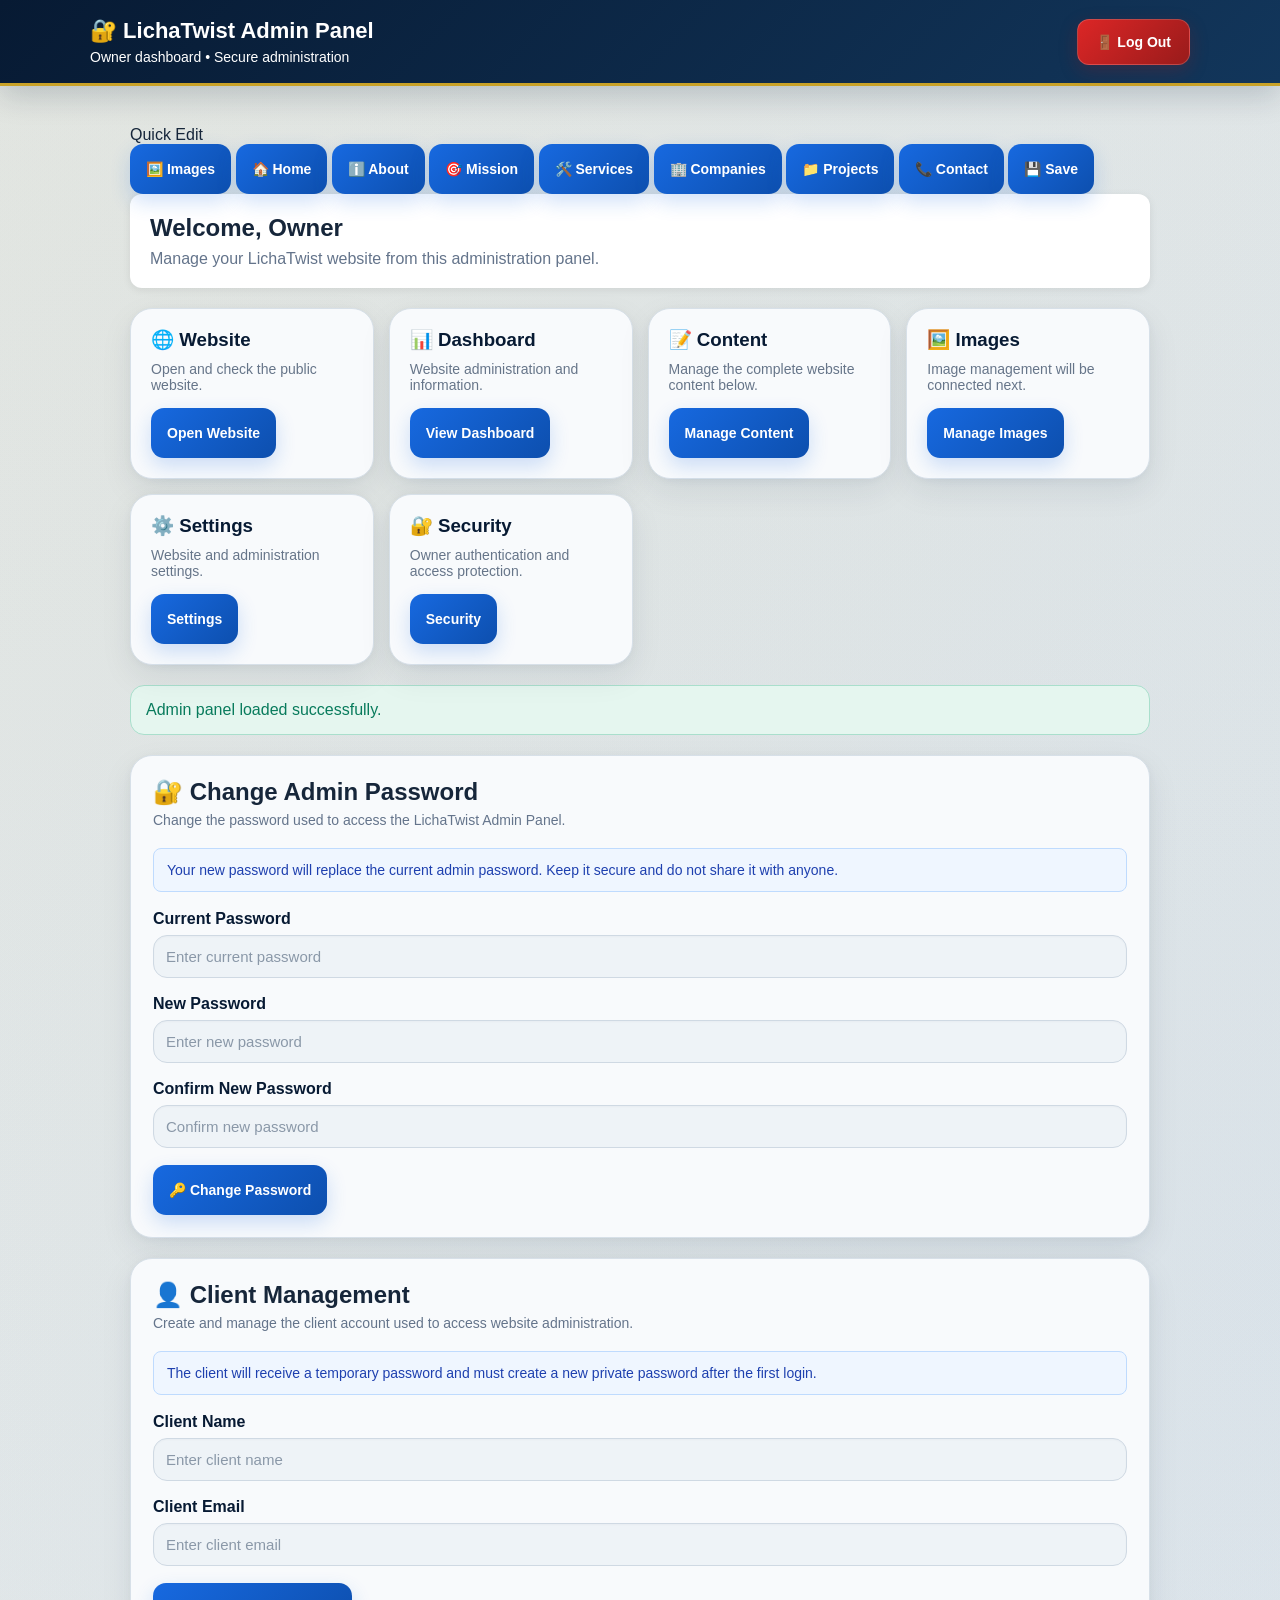
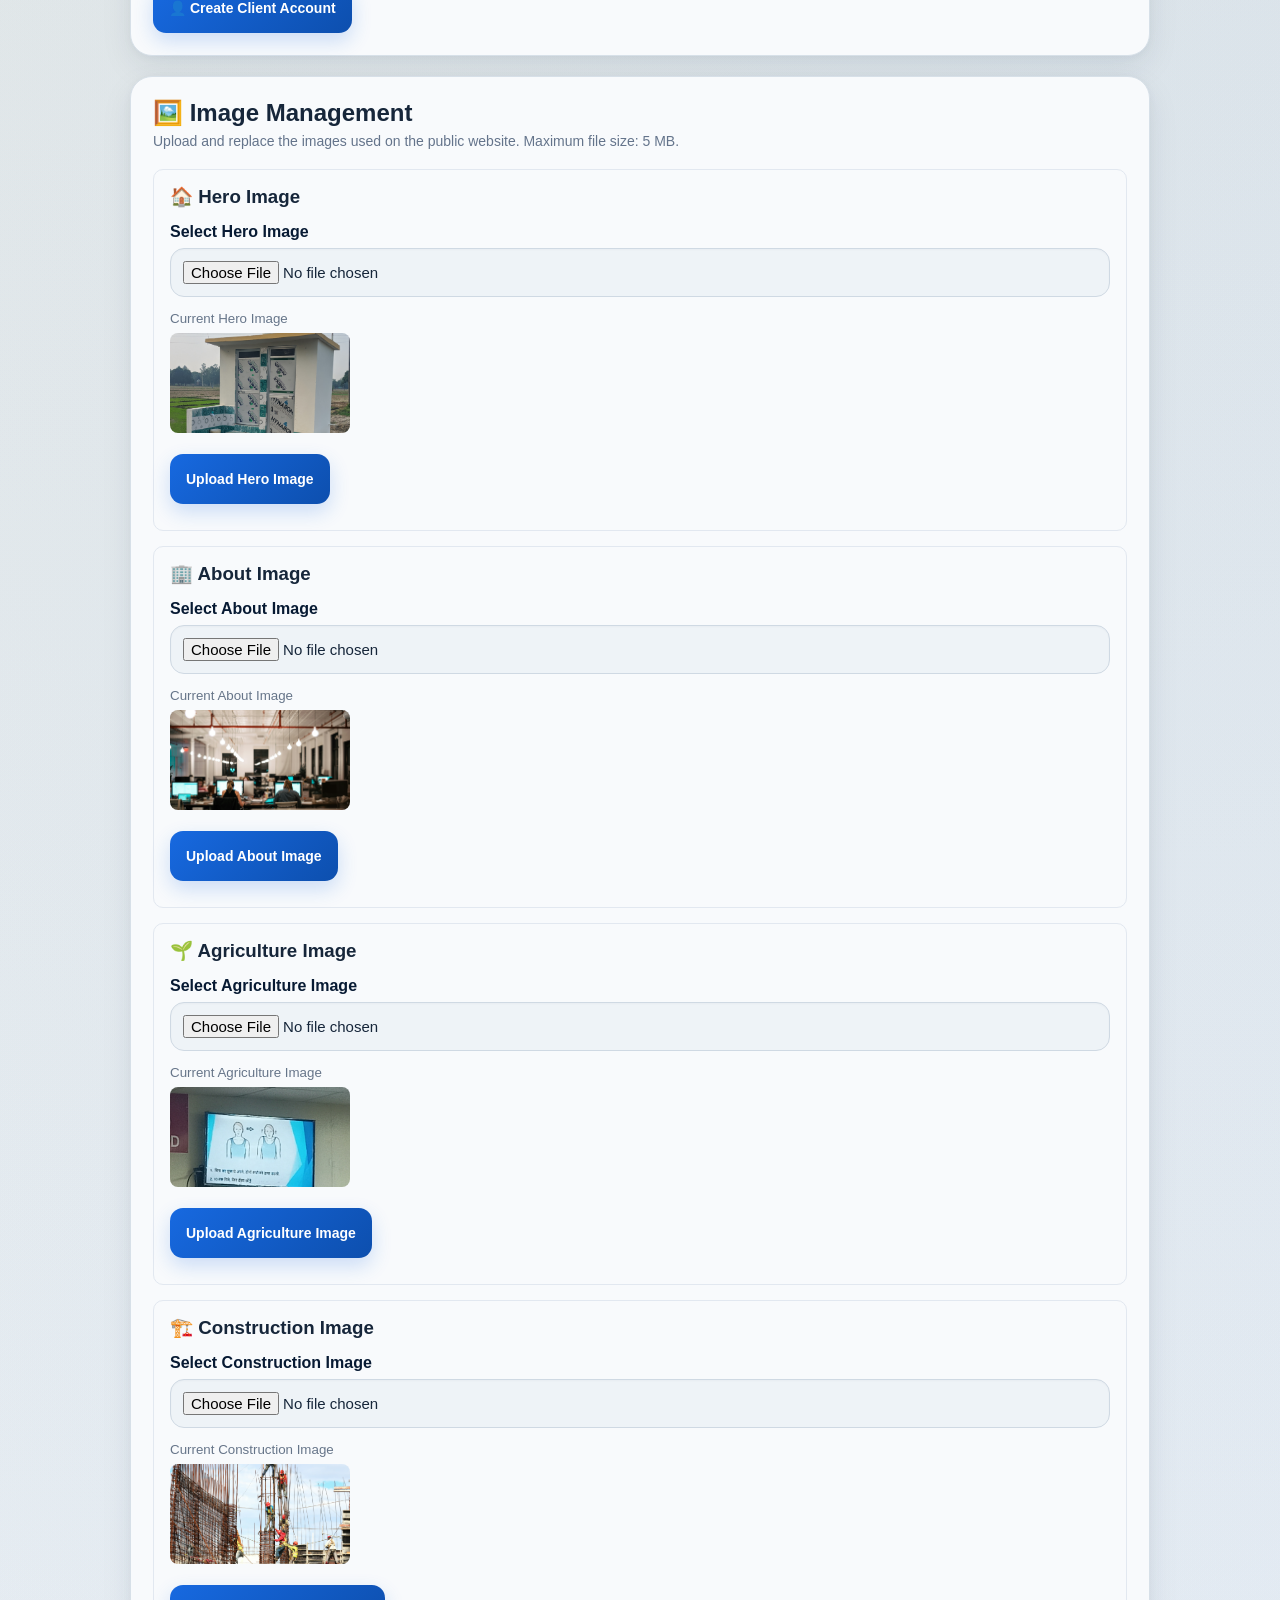
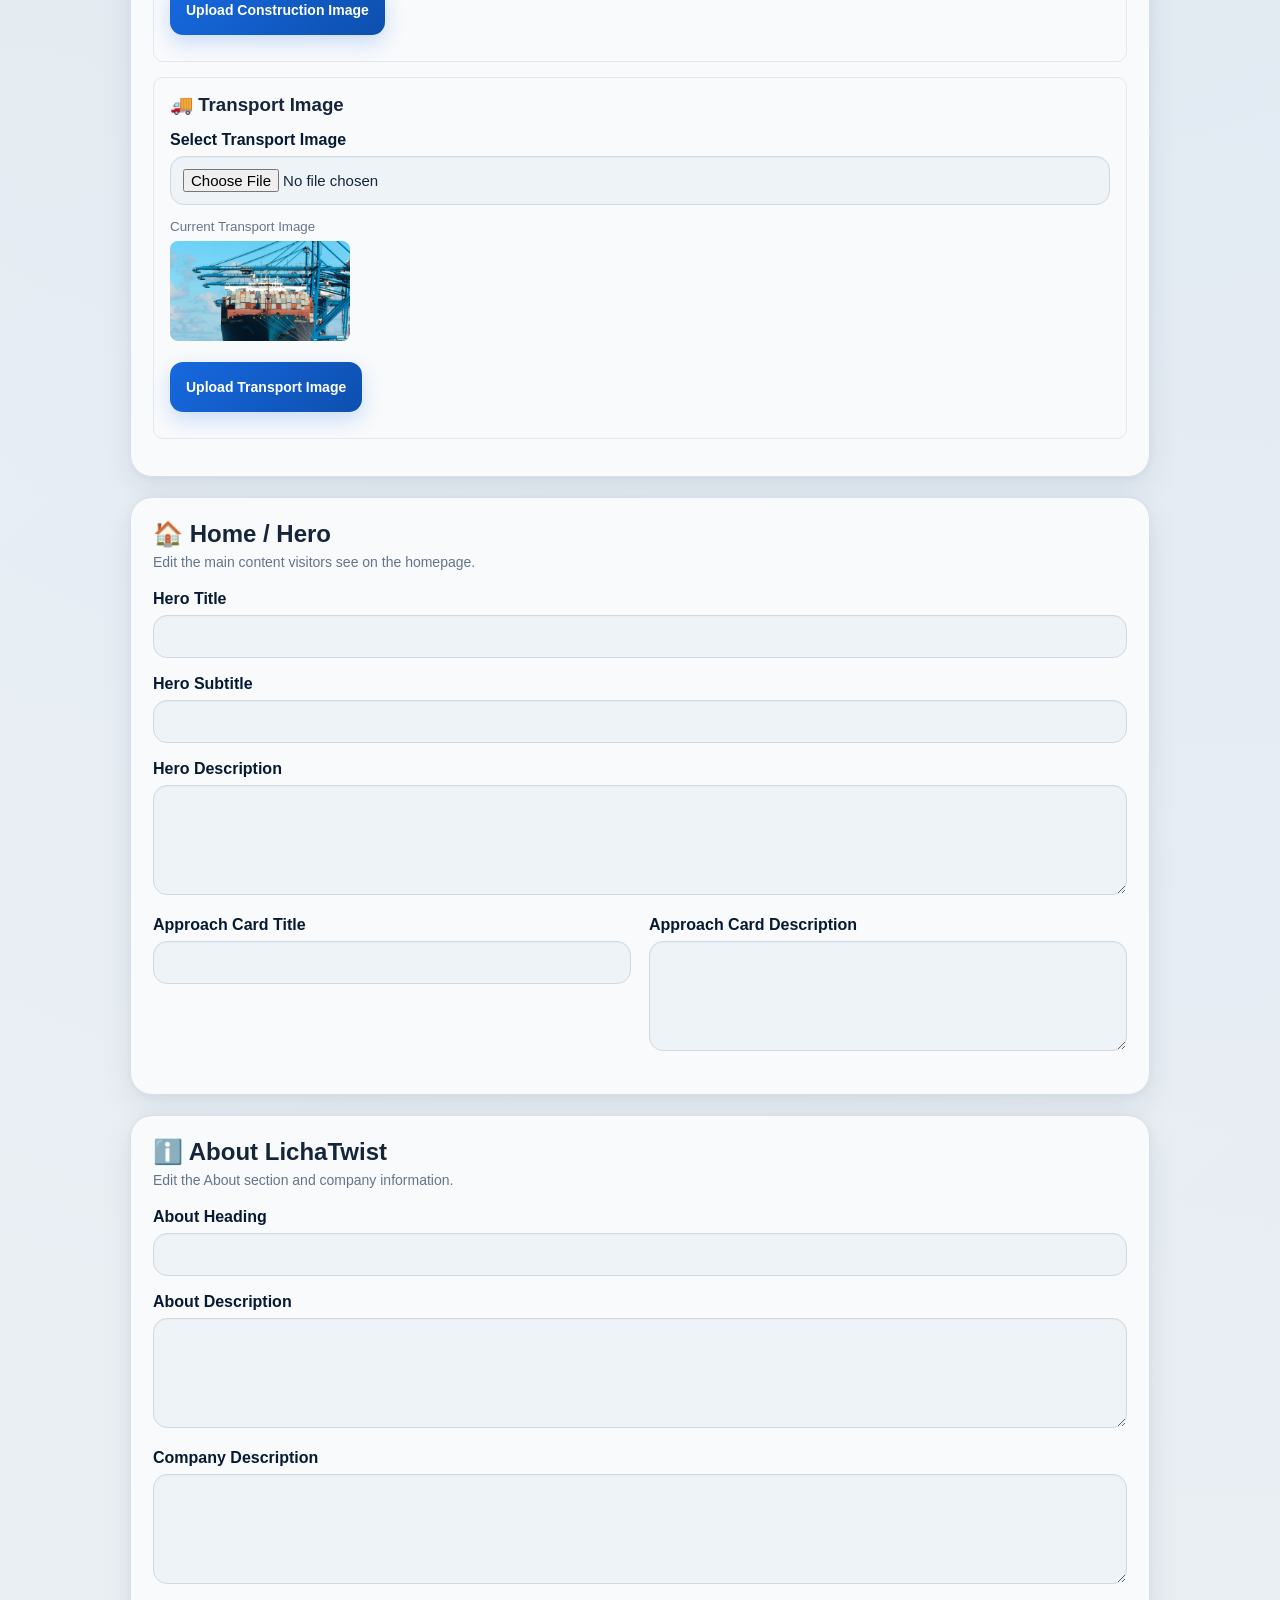
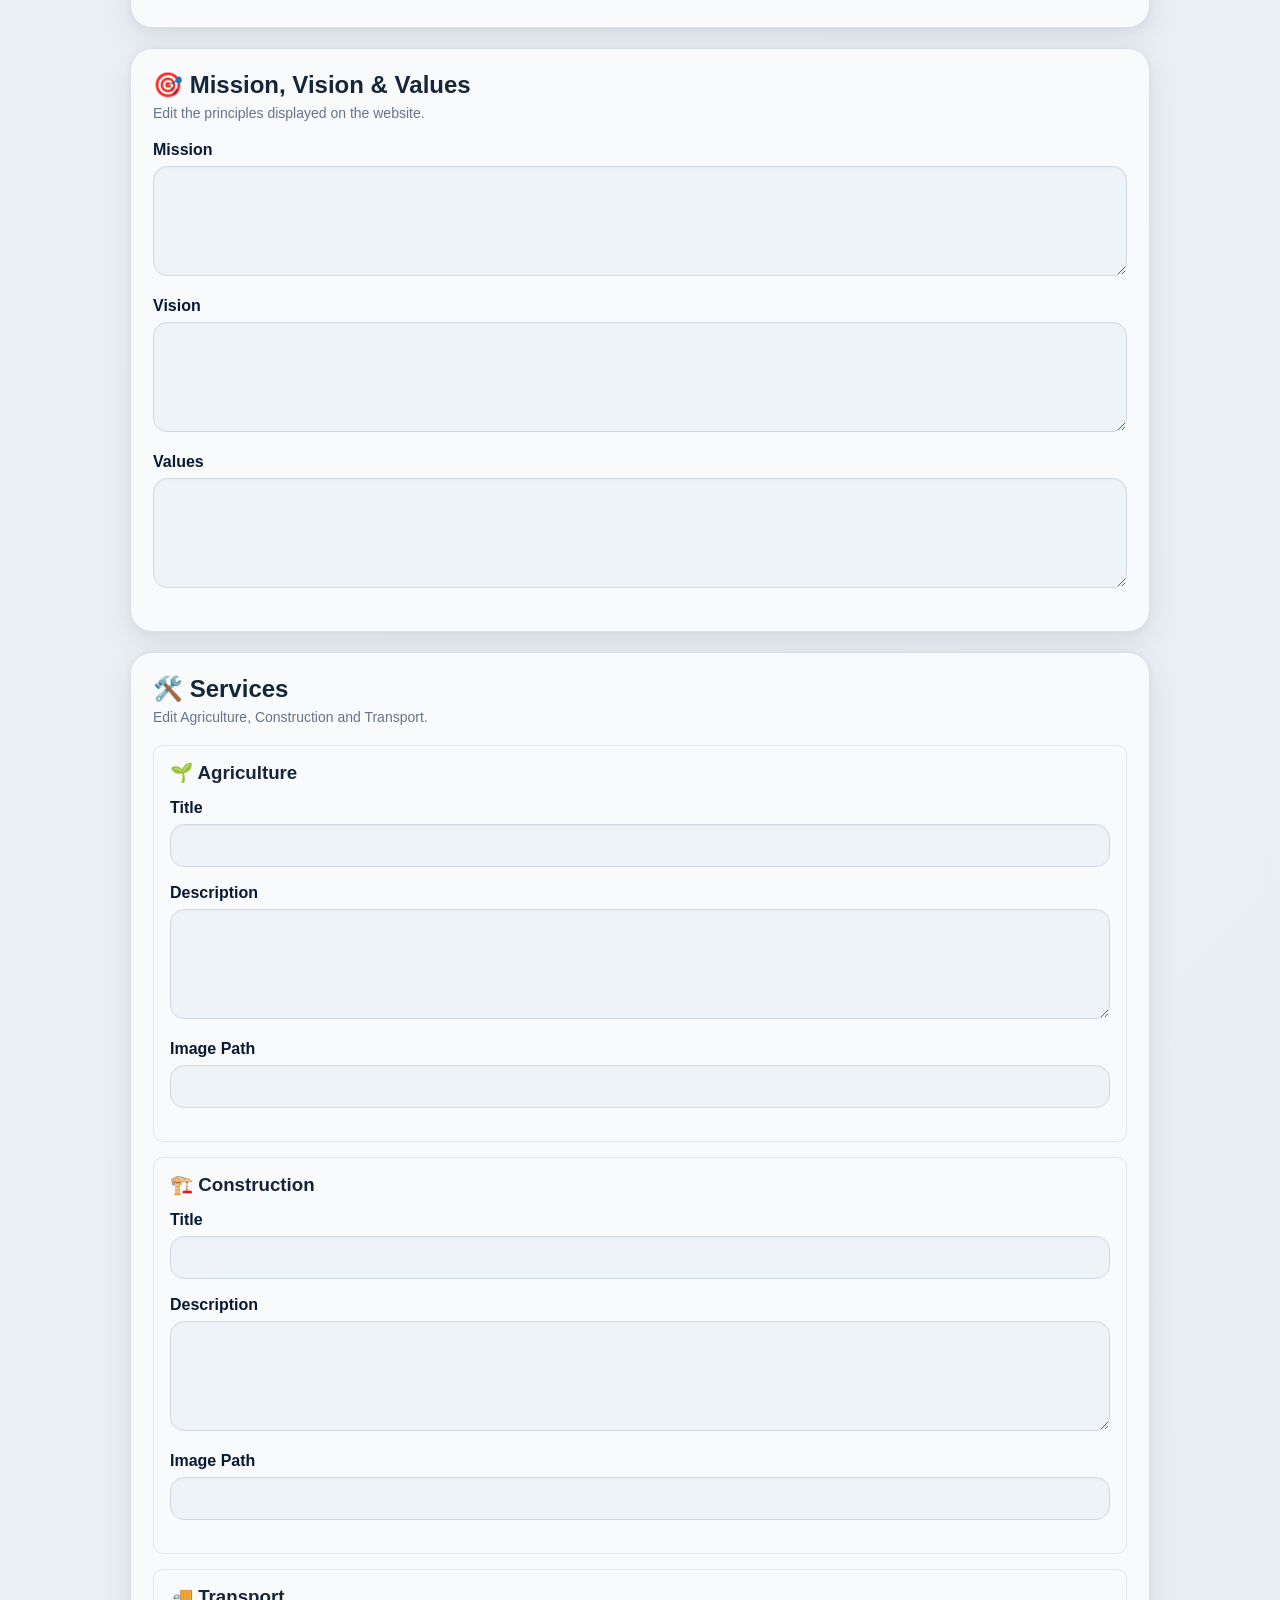
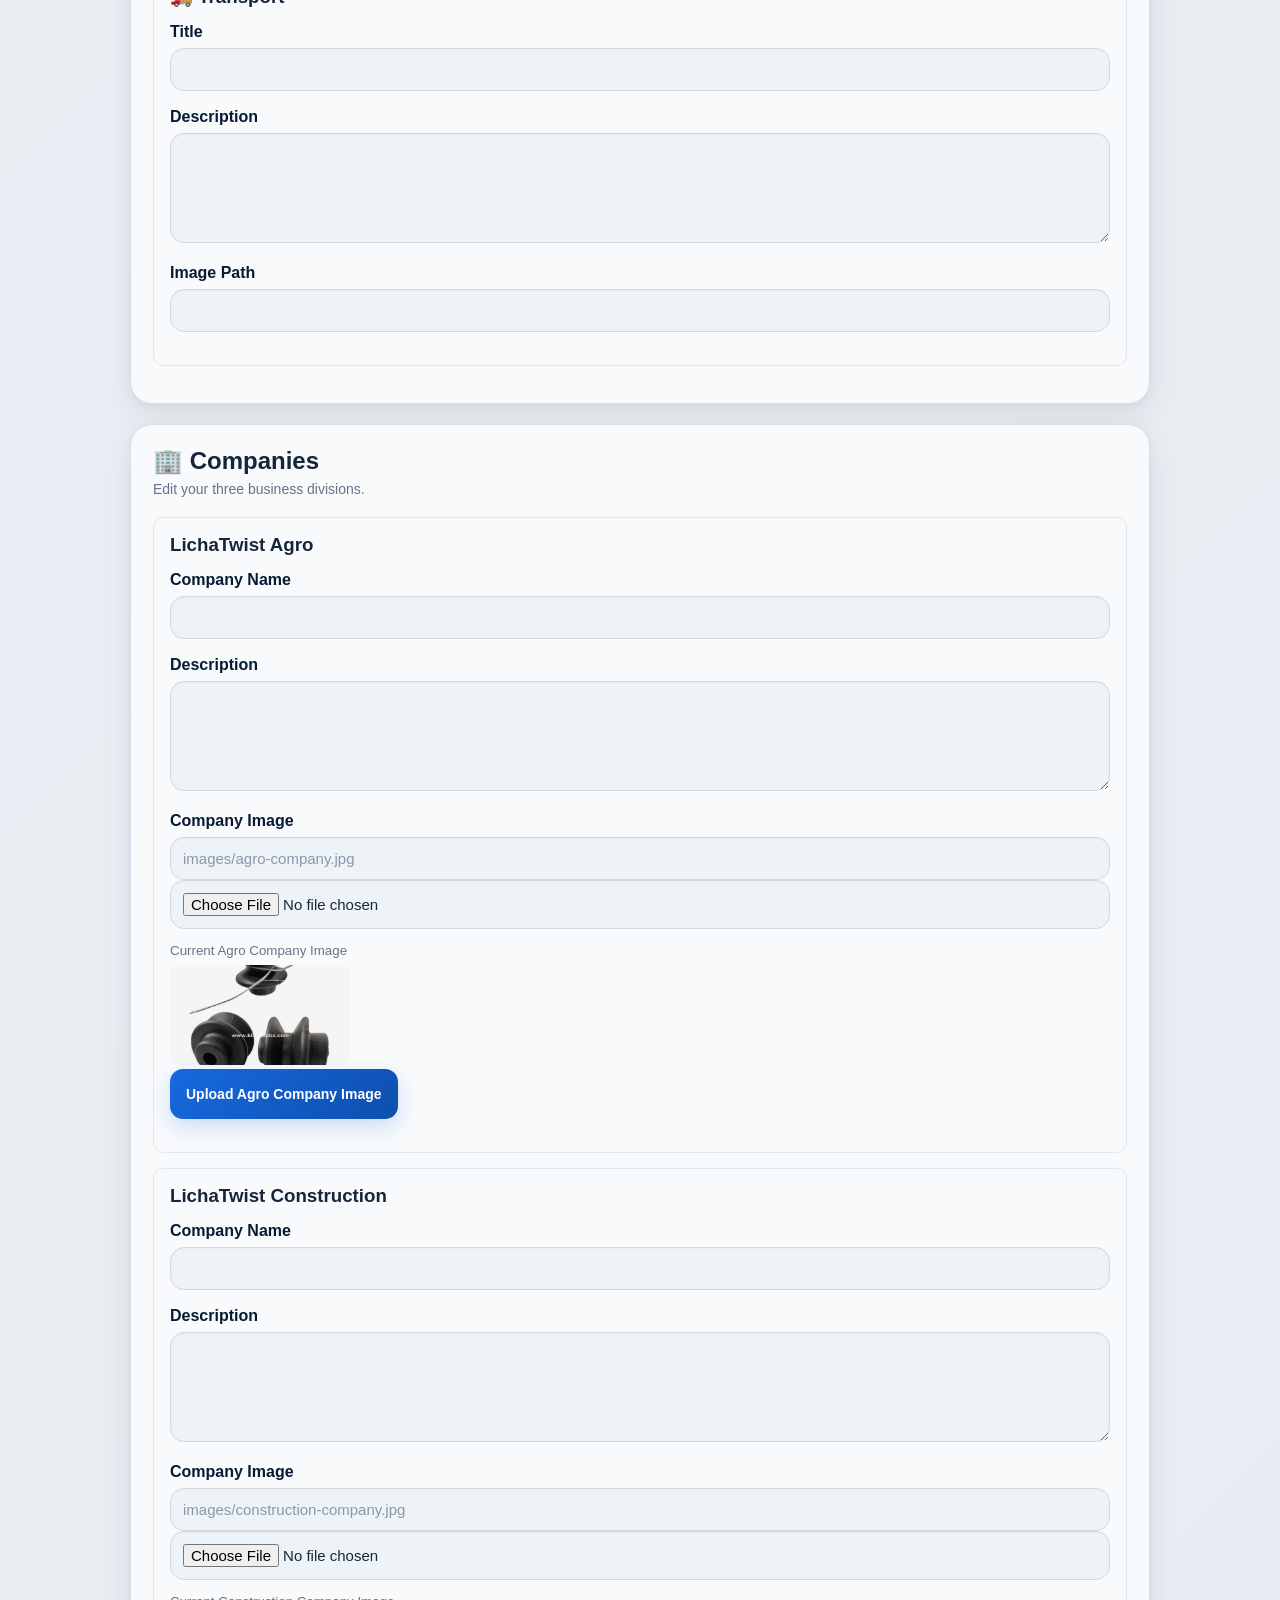
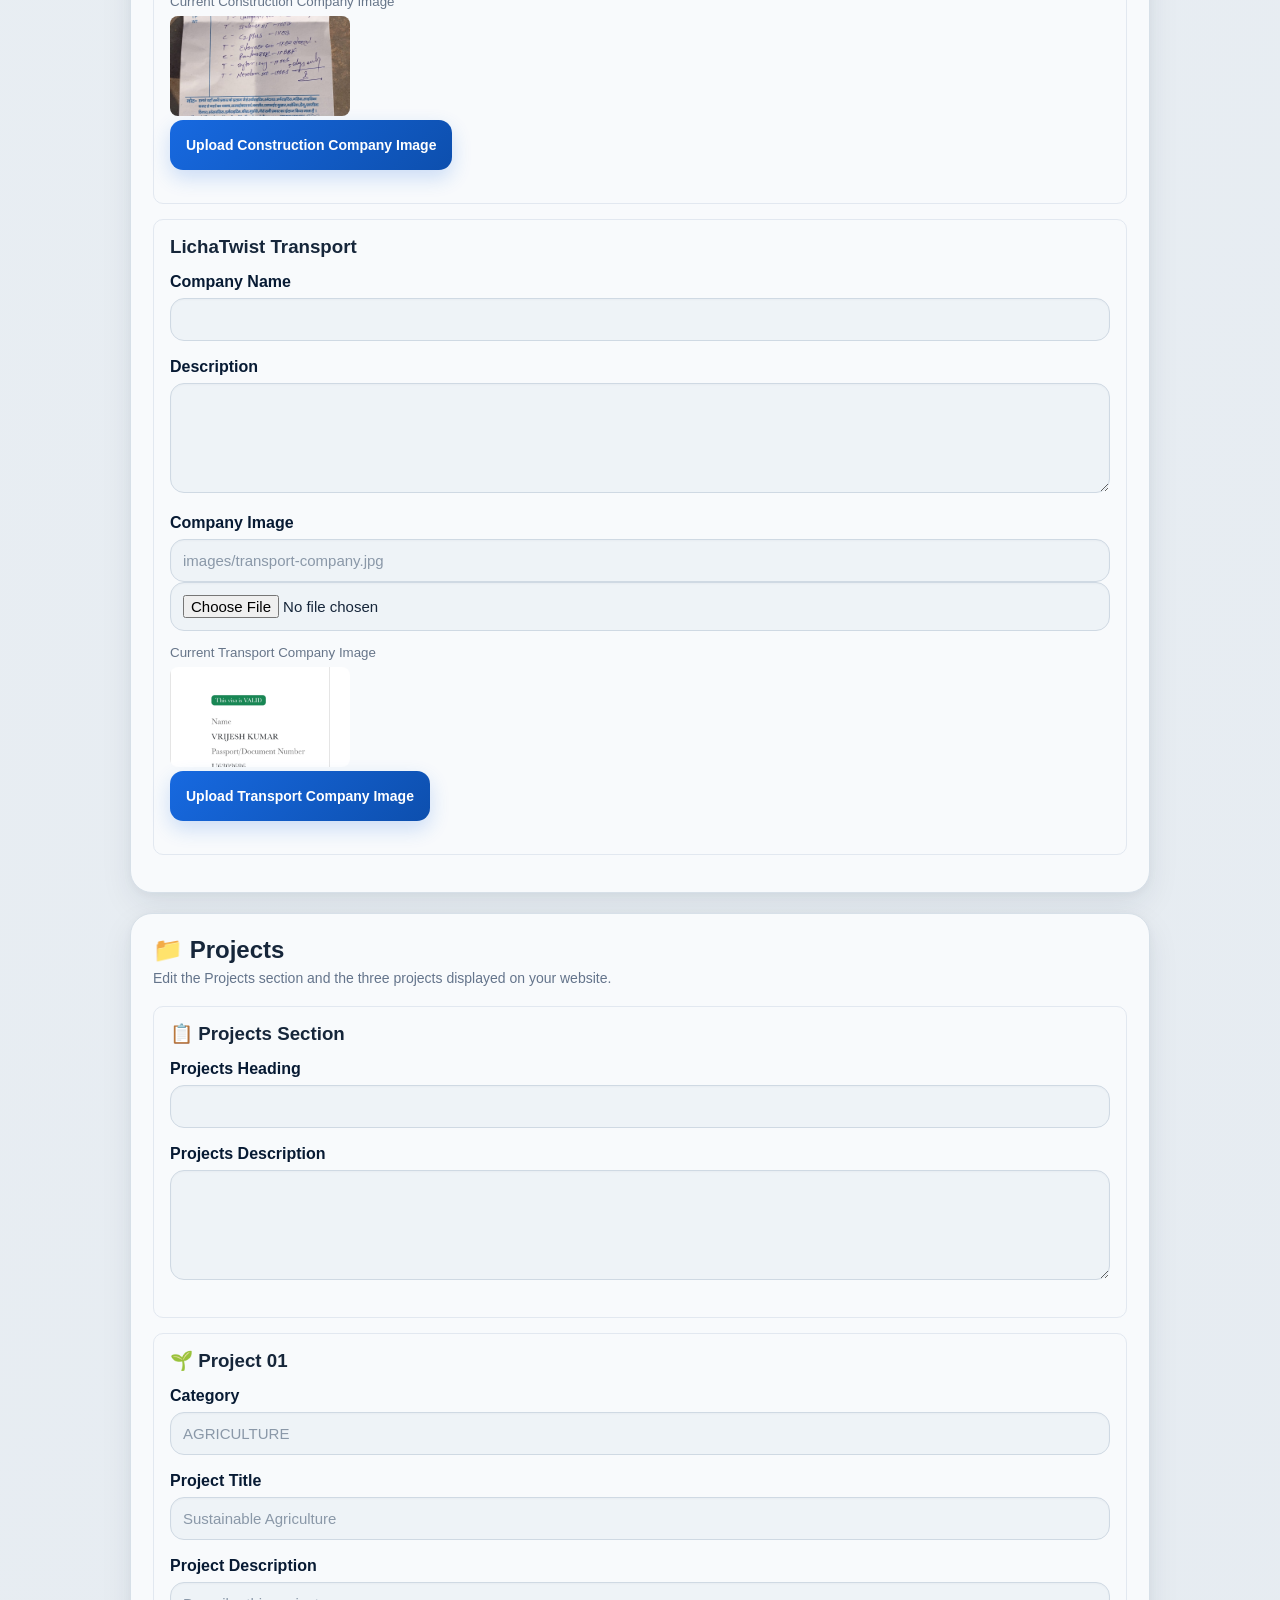
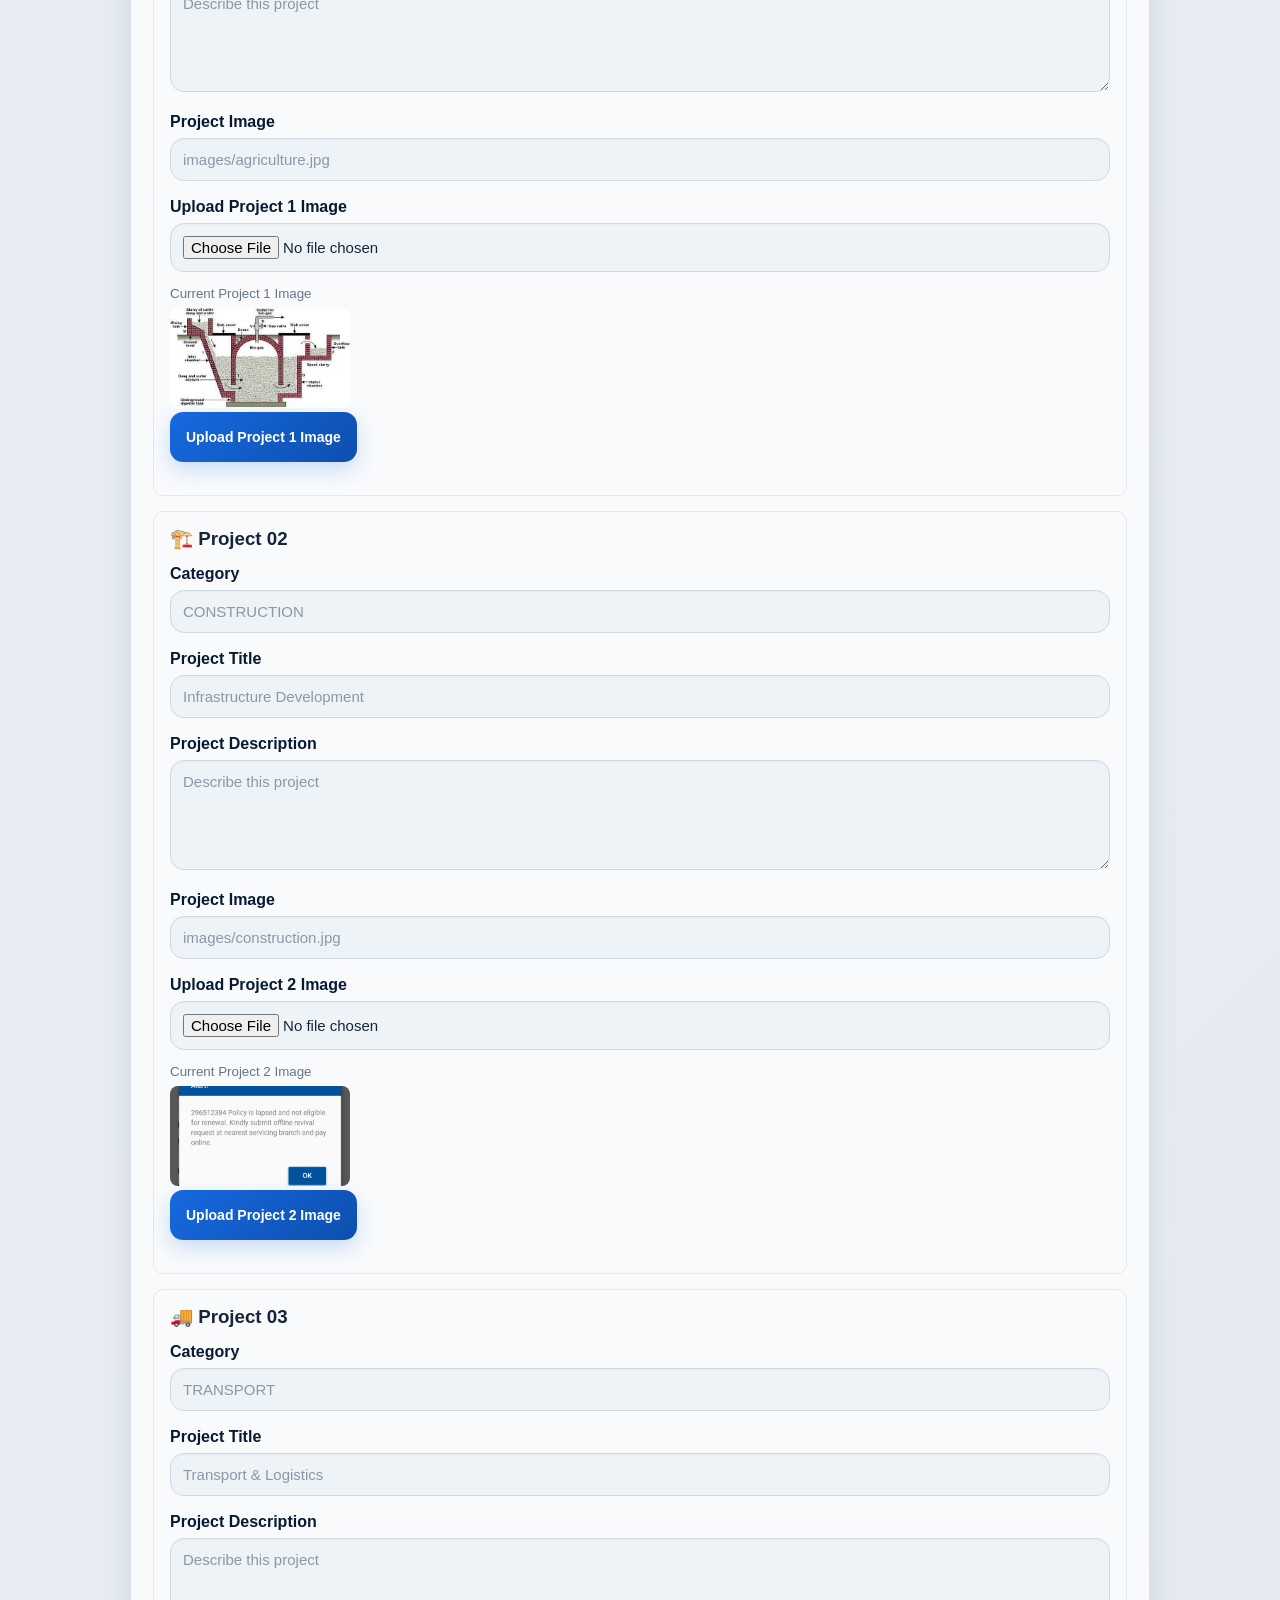
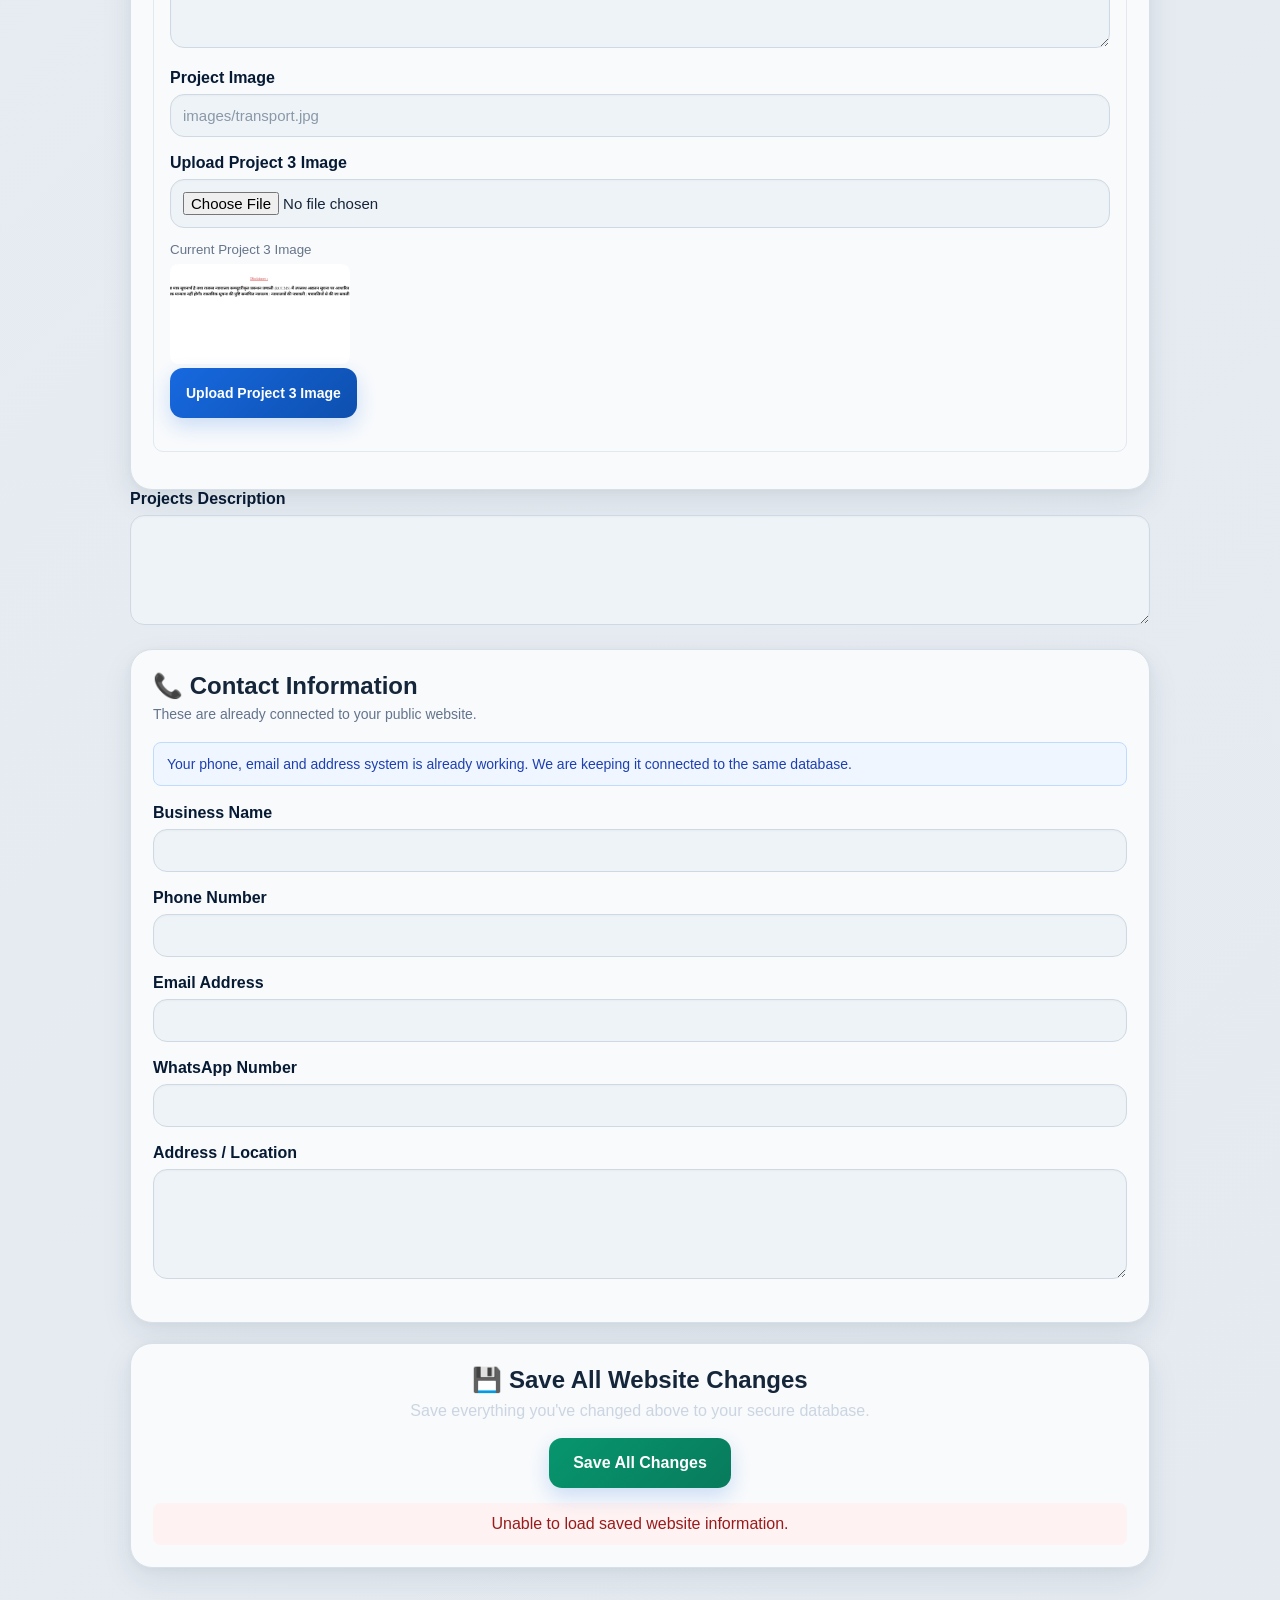
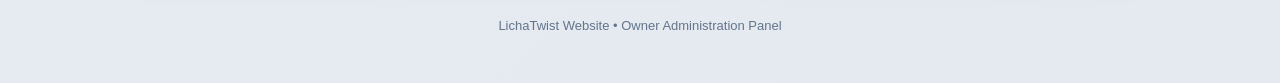
==== commit 08965697: "Update admin.html" ====
--- a/admin.html
+++ b/admin.html
@@ -579,10 +579,109 @@
 </section>
 
 
-  <!-- WEBSITE EDITOR -->
-
-  <div id="websiteEditor">
-    <!-- IMAGE MANAGEMENT -->
+<!-- CLIENT MANAGEMENT -->
+
+<section class="editor-section" id="clientManagement">
+
+  <h2>👤 Client Management</h2>
+
+  <p class="editor-description">
+    Create and manage the client account used to access website administration.
+  </p>
+
+  <div class="info-box">
+    The client will receive a temporary password and must create a new
+    private password after the first login.
+  </div>
+
+  <div class="field">
+
+    <label for="clientName">
+      Client Name
+    </label>
+
+    <input
+      id="clientName"
+      type="text"
+      autocomplete="name"
+      placeholder="Enter client name"
+      maxlength="100">
+
+  </div>
+
+
+  <div class="field">
+
+    <label for="clientEmail">
+      Client Email
+    </label>
+
+    <input
+      id="clientEmail"
+      type="email"
+      autocomplete="email"
+      placeholder="Enter client email">
+
+  </div>
+
+
+  <button
+    type="button"
+    onclick="createClientAccount()">
+
+    👤 Create Client Account
+
+  </button>
+
+
+  <div
+    id="clientMessage"
+    style="
+      margin-top:15px;
+      padding:12px;
+      border-radius:8px;
+      display:none;
+      word-break:break-word;
+    ">
+  </div>
+
+
+  <div
+    id="temporaryPasswordBox"
+    style="
+      display:none;
+      margin-top:15px;
+      padding:15px;
+      border-radius:10px;
+      background:#fff7ed;
+      border:1px solid #fed7aa;
+    ">
+
+    <strong>
+      ⚠️ Temporary Client Password
+    </strong>
+
+    <p>
+      This password is shown only once. Give it securely to the client.
+    </p>
+
+    <input
+      id="temporaryClientPassword"
+      type="text"
+      readonly
+      style="
+        font-family:monospace;
+        font-weight:700;
+      ">
+
+  </div>
+
+</section>
+
+
+<!-- WEBSITE EDITOR -->
+
+<div id="websiteEditor">    <!-- IMAGE MANAGEMENT -->
 
 <section class="editor-section" id="imageManagement">
 
@@ -1685,6 +1784,170 @@
 
 
 <script>
+  async function createClientAccount() {
+
+  const nameInput =
+    document.getElementById("clientName");
+
+  const emailInput =
+    document.getElementById("clientEmail");
+
+  const message =
+    document.getElementById("clientMessage");
+
+  const passwordBox =
+    document.getElementById(
+      "temporaryPasswordBox"
+    );
+
+  const passwordInput =
+    document.getElementById(
+      "temporaryClientPassword"
+    );
+
+
+  const name =
+    nameInput.value.trim();
+
+  const email =
+    emailInput.value.trim();
+
+
+  passwordBox.style.display = "none";
+
+  message.style.display = "block";
+
+  message.style.background = "#eff6ff";
+
+  message.style.color = "#1e40af";
+
+  message.textContent =
+    "Creating client account...";
+
+
+  if (!name) {
+
+    message.style.background =
+      "#fef2f2";
+
+    message.style.color =
+      "#991b1b";
+
+    message.textContent =
+      "Please enter the client name.";
+
+    return;
+
+  }
+
+
+  if (!email) {
+
+    message.style.background =
+      "#fef2f2";
+
+    message.style.color =
+      "#991b1b";
+
+    message.textContent =
+      "Please enter the client email.";
+
+    return;
+
+  }
+
+
+  try {
+
+    const response =
+      await fetch(
+        "/api/create-client",
+        {
+          method: "POST",
+
+          credentials: "include",
+
+          headers: {
+            "Content-Type":
+              "application/json"
+          },
+
+          body:
+            JSON.stringify({
+              name: name,
+              email: email
+            })
+        }
+      );
+
+
+    const data =
+      await response.json();
+
+
+    if (
+      !response.ok ||
+      !data.success
+    ) {
+
+      throw new Error(
+        data.message ||
+        "Unable to create client account."
+      );
+
+    }
+
+
+    message.style.background =
+      "#ecfdf5";
+
+    message.style.color =
+      "#065f46";
+
+    message.textContent =
+      "✓ Client account created successfully.";
+
+
+    /*
+     * Show the temporary password.
+     *
+     * This password is returned only once
+     * by the server and is not stored in
+     * plain text in D1.
+     */
+
+    passwordInput.value =
+      data.temporaryPassword || "";
+
+
+    passwordBox.style.display =
+      "block";
+
+
+    /*
+     * Clear the form fields.
+     */
+
+    nameInput.value = "";
+
+    emailInput.value = "";
+
+
+  } catch (error) {
+
+    message.style.background =
+      "#fef2f2";
+
+    message.style.color =
+      "#991b1b";
+
+    message.textContent =
+      error.message ||
+      "Unable to create client account.";
+
+  }
+
+}
 async function logoutAdmin() {
 
   try {
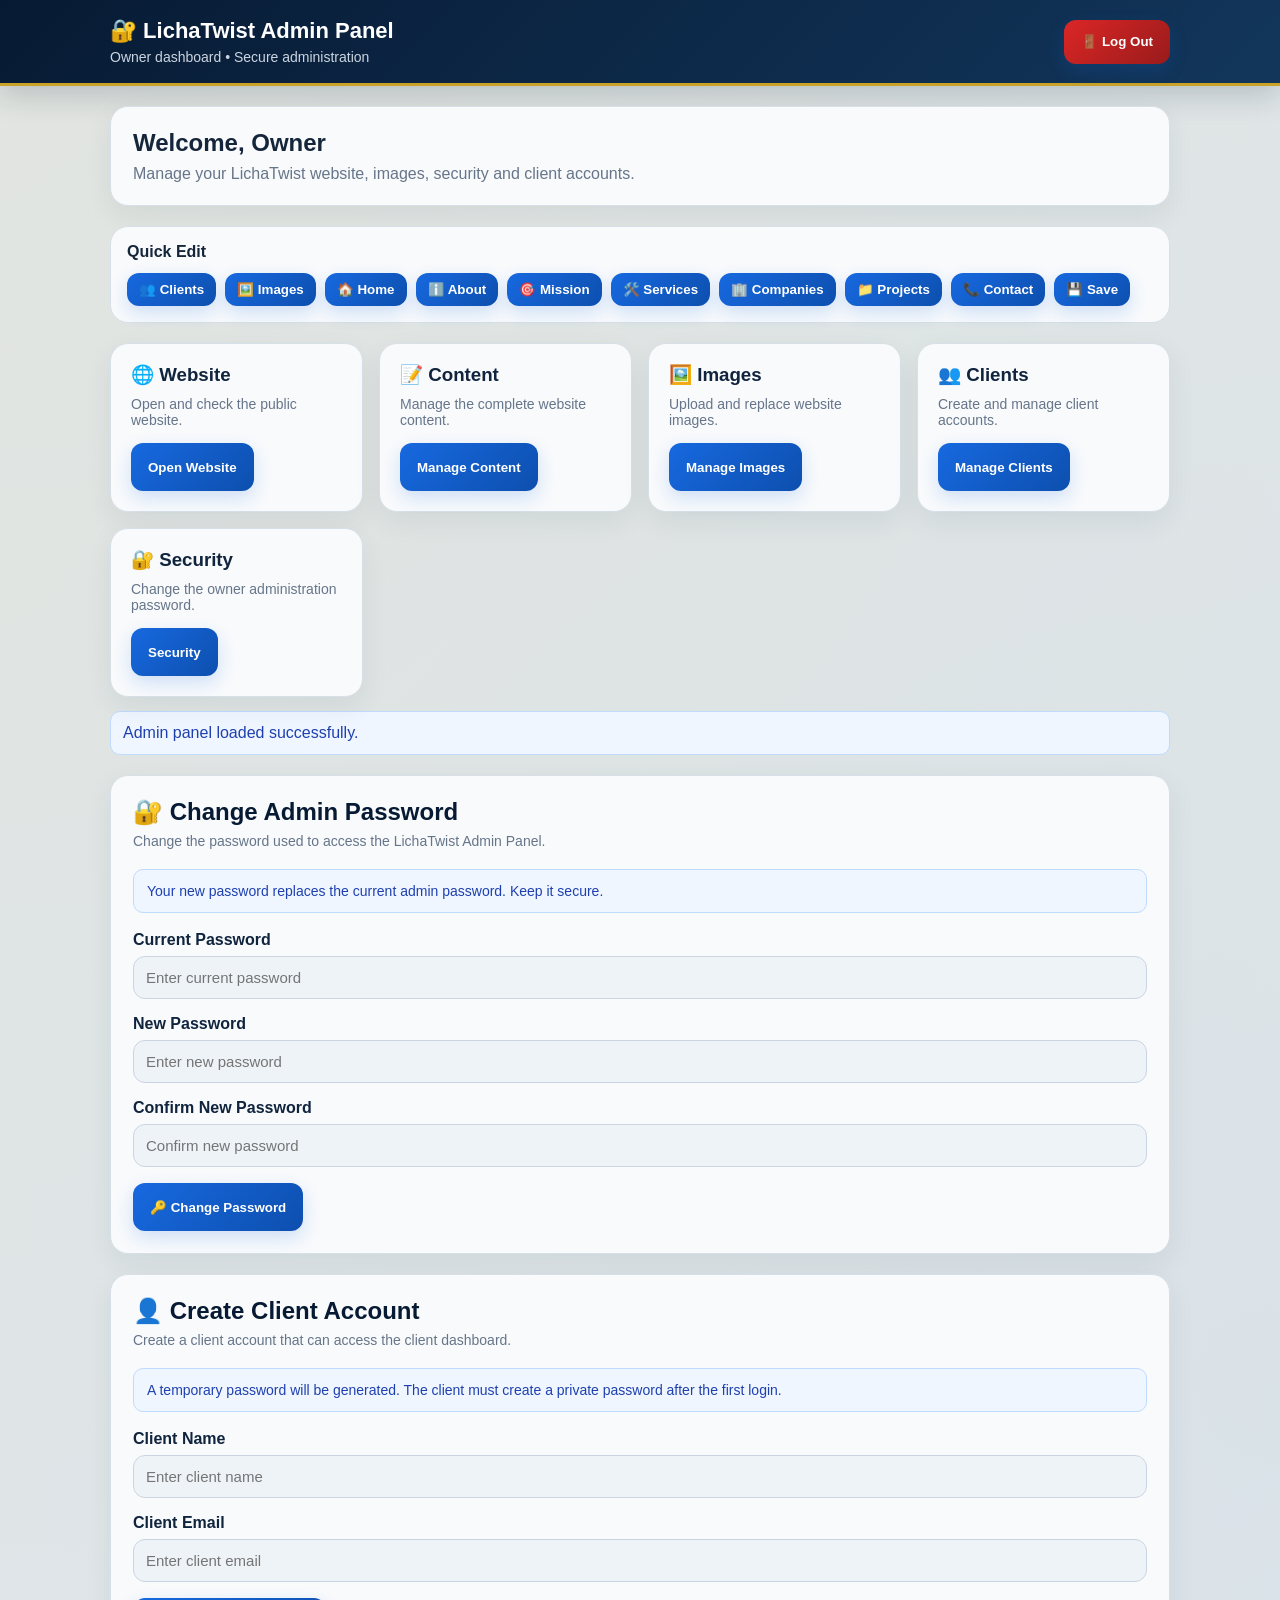
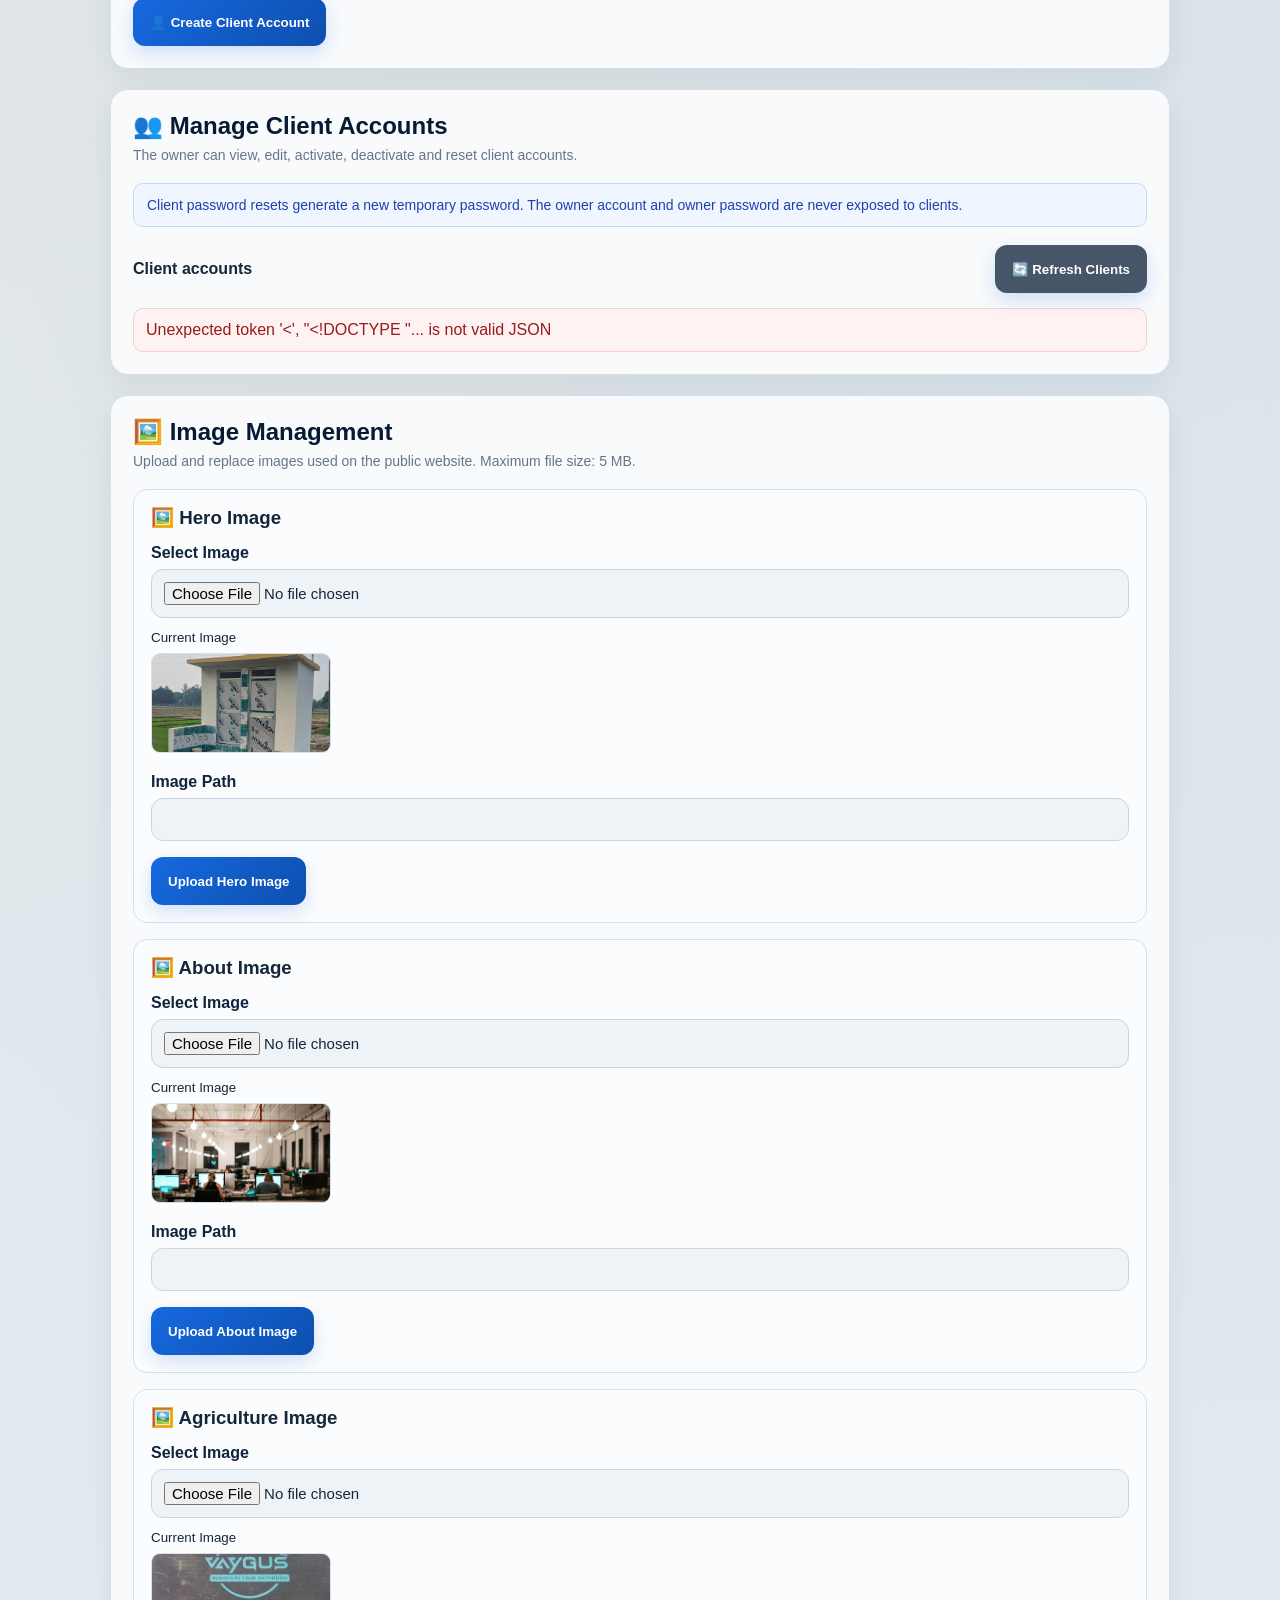
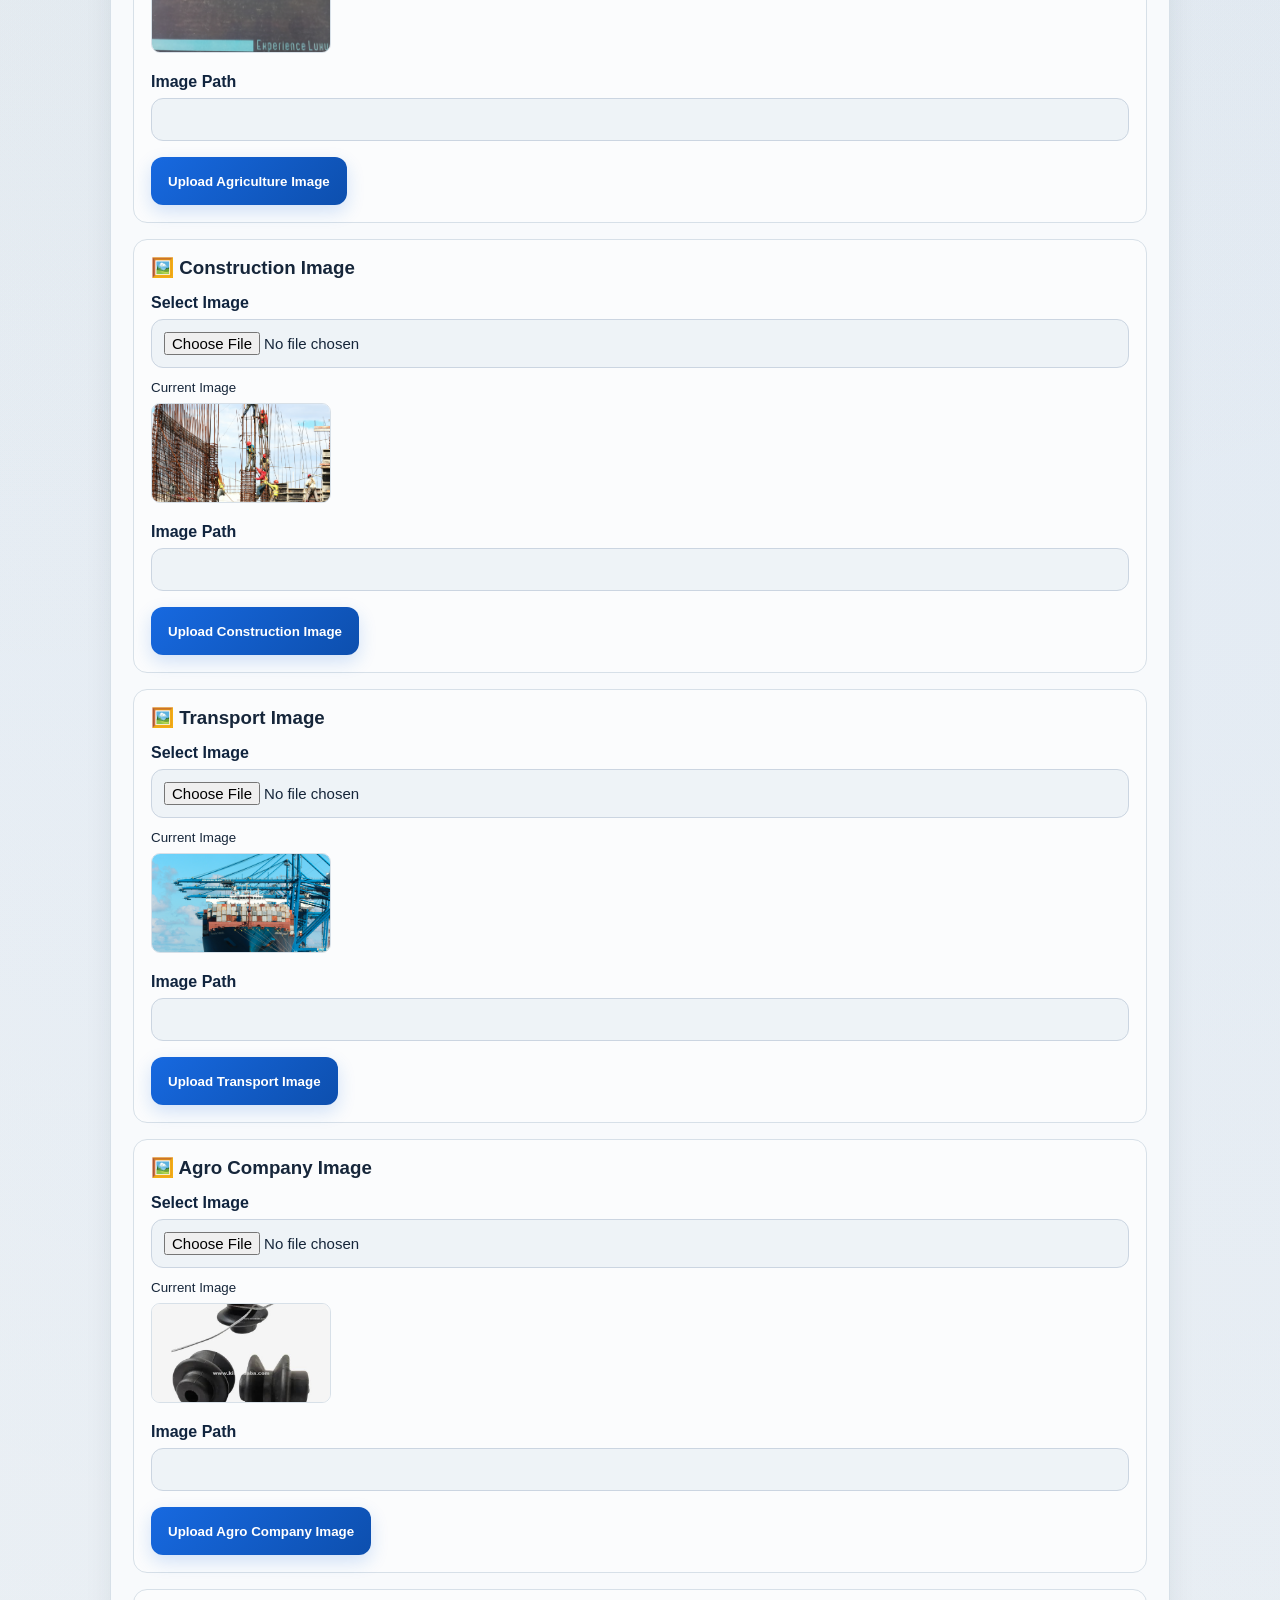
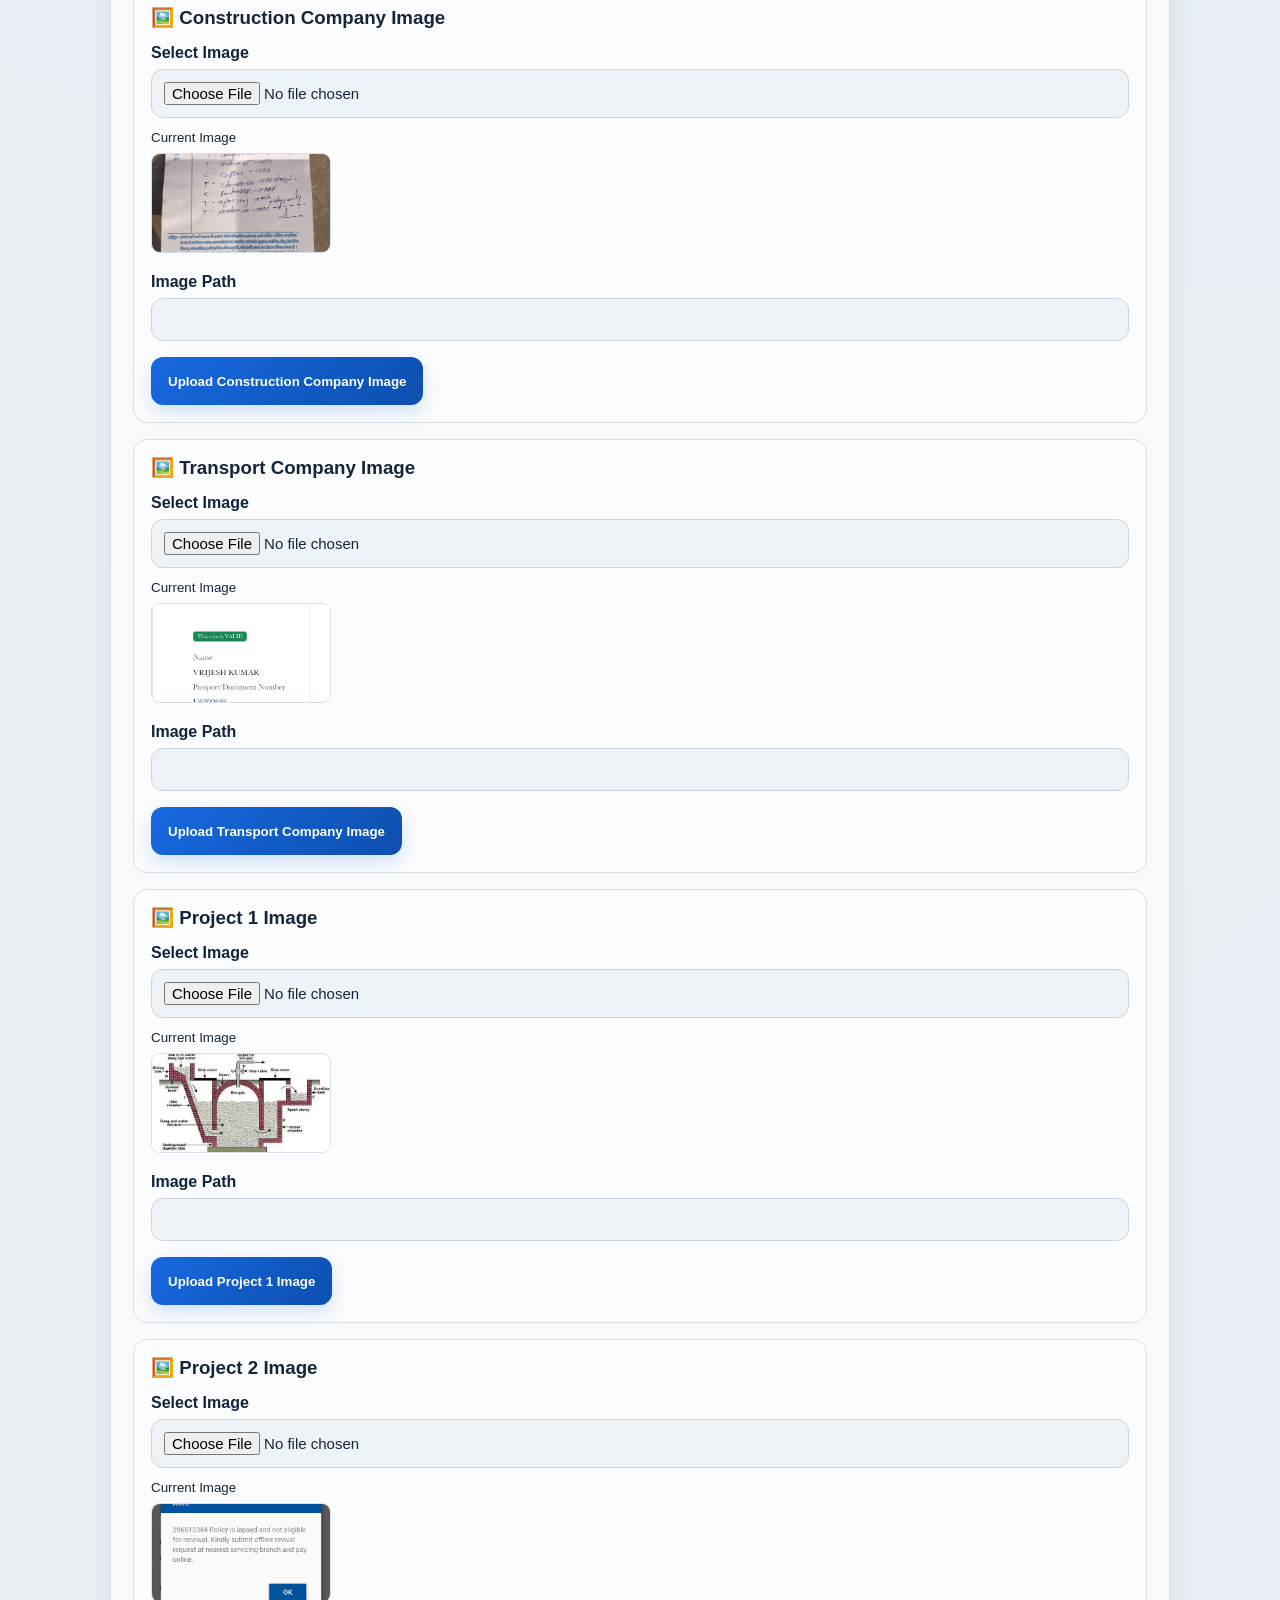
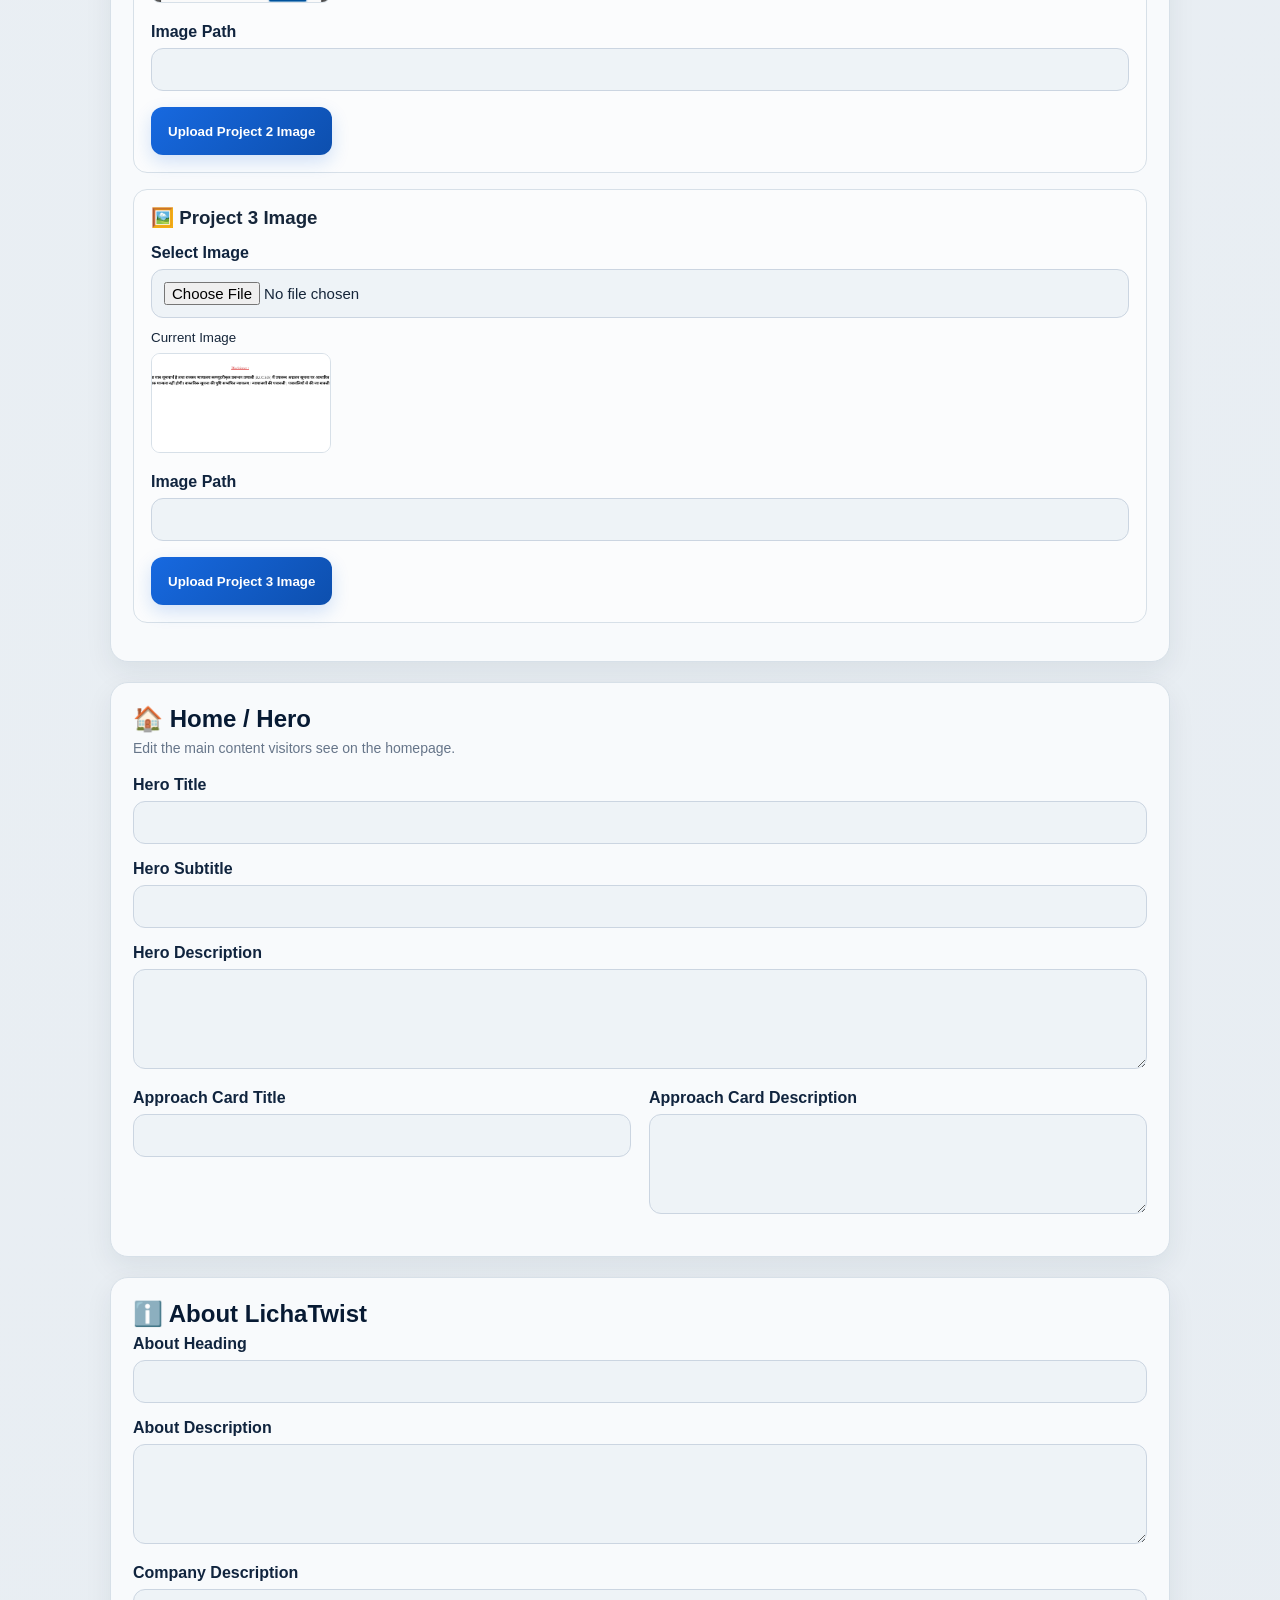
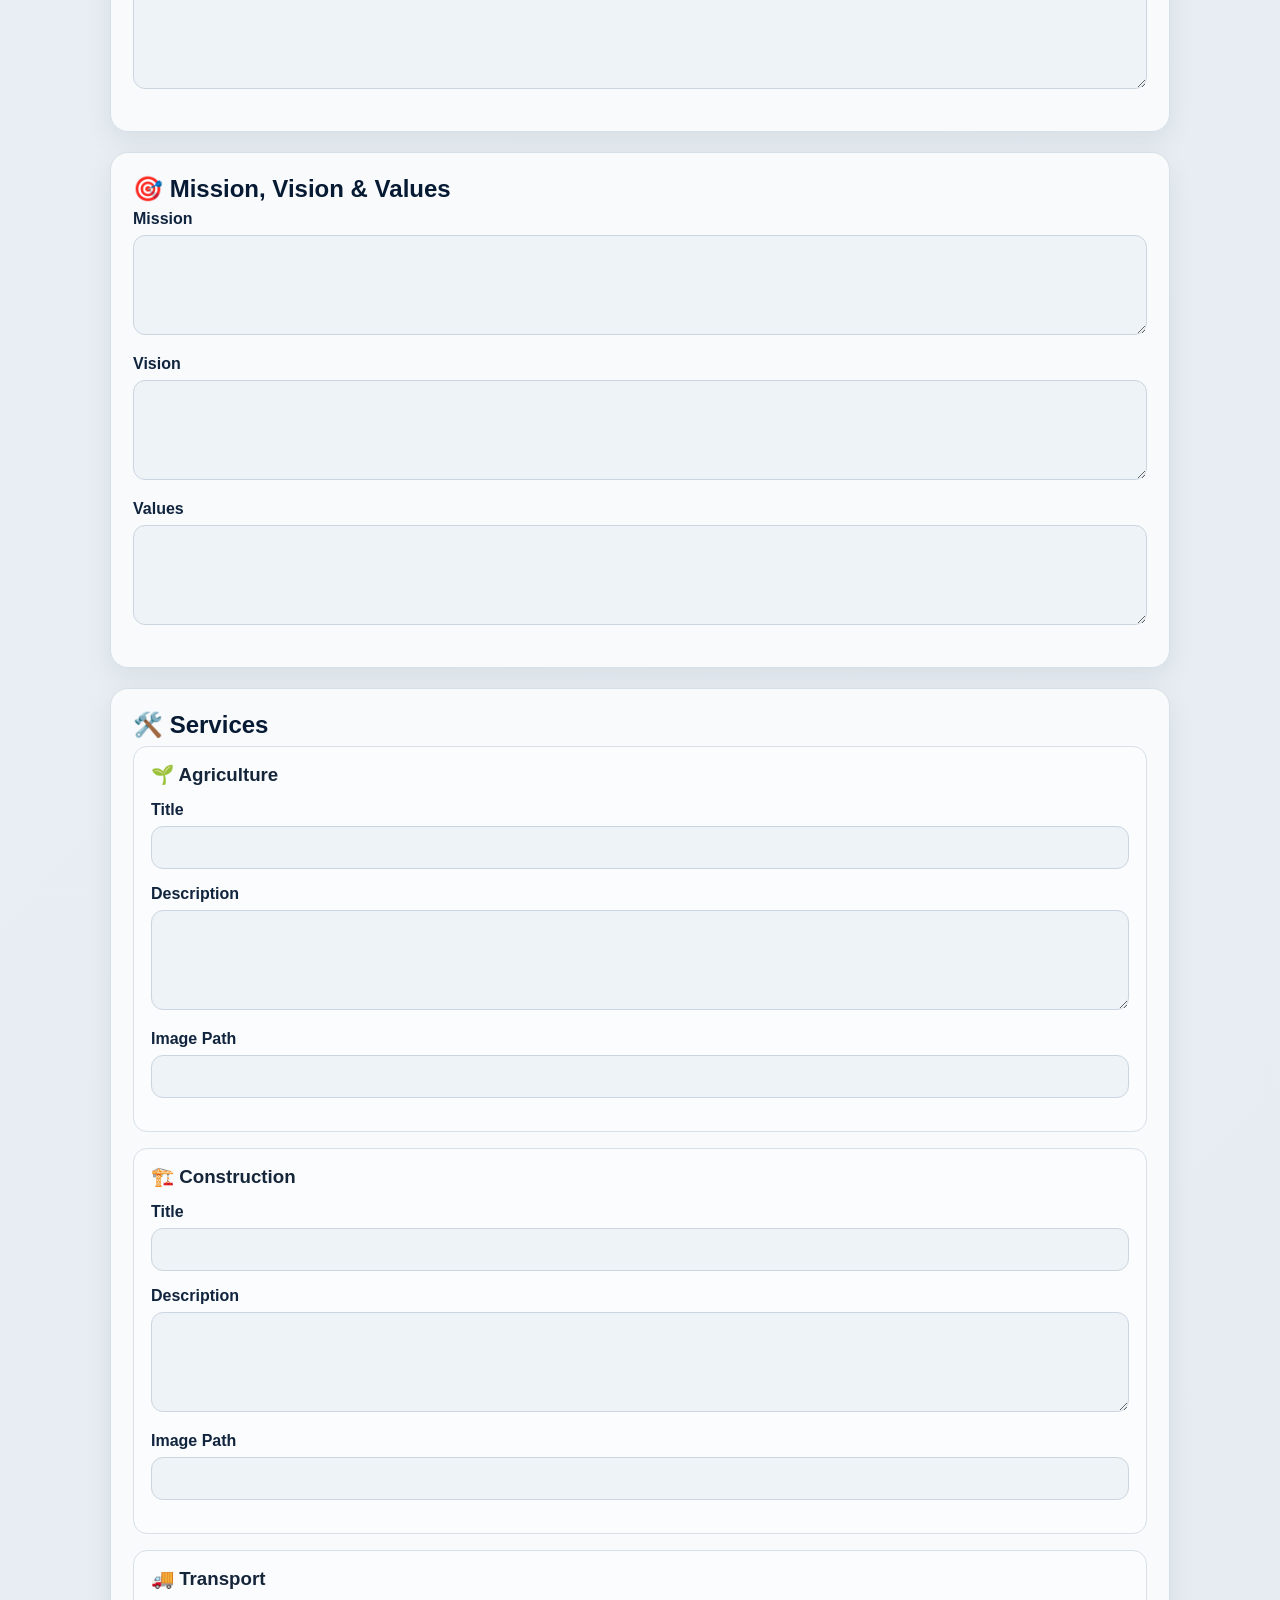
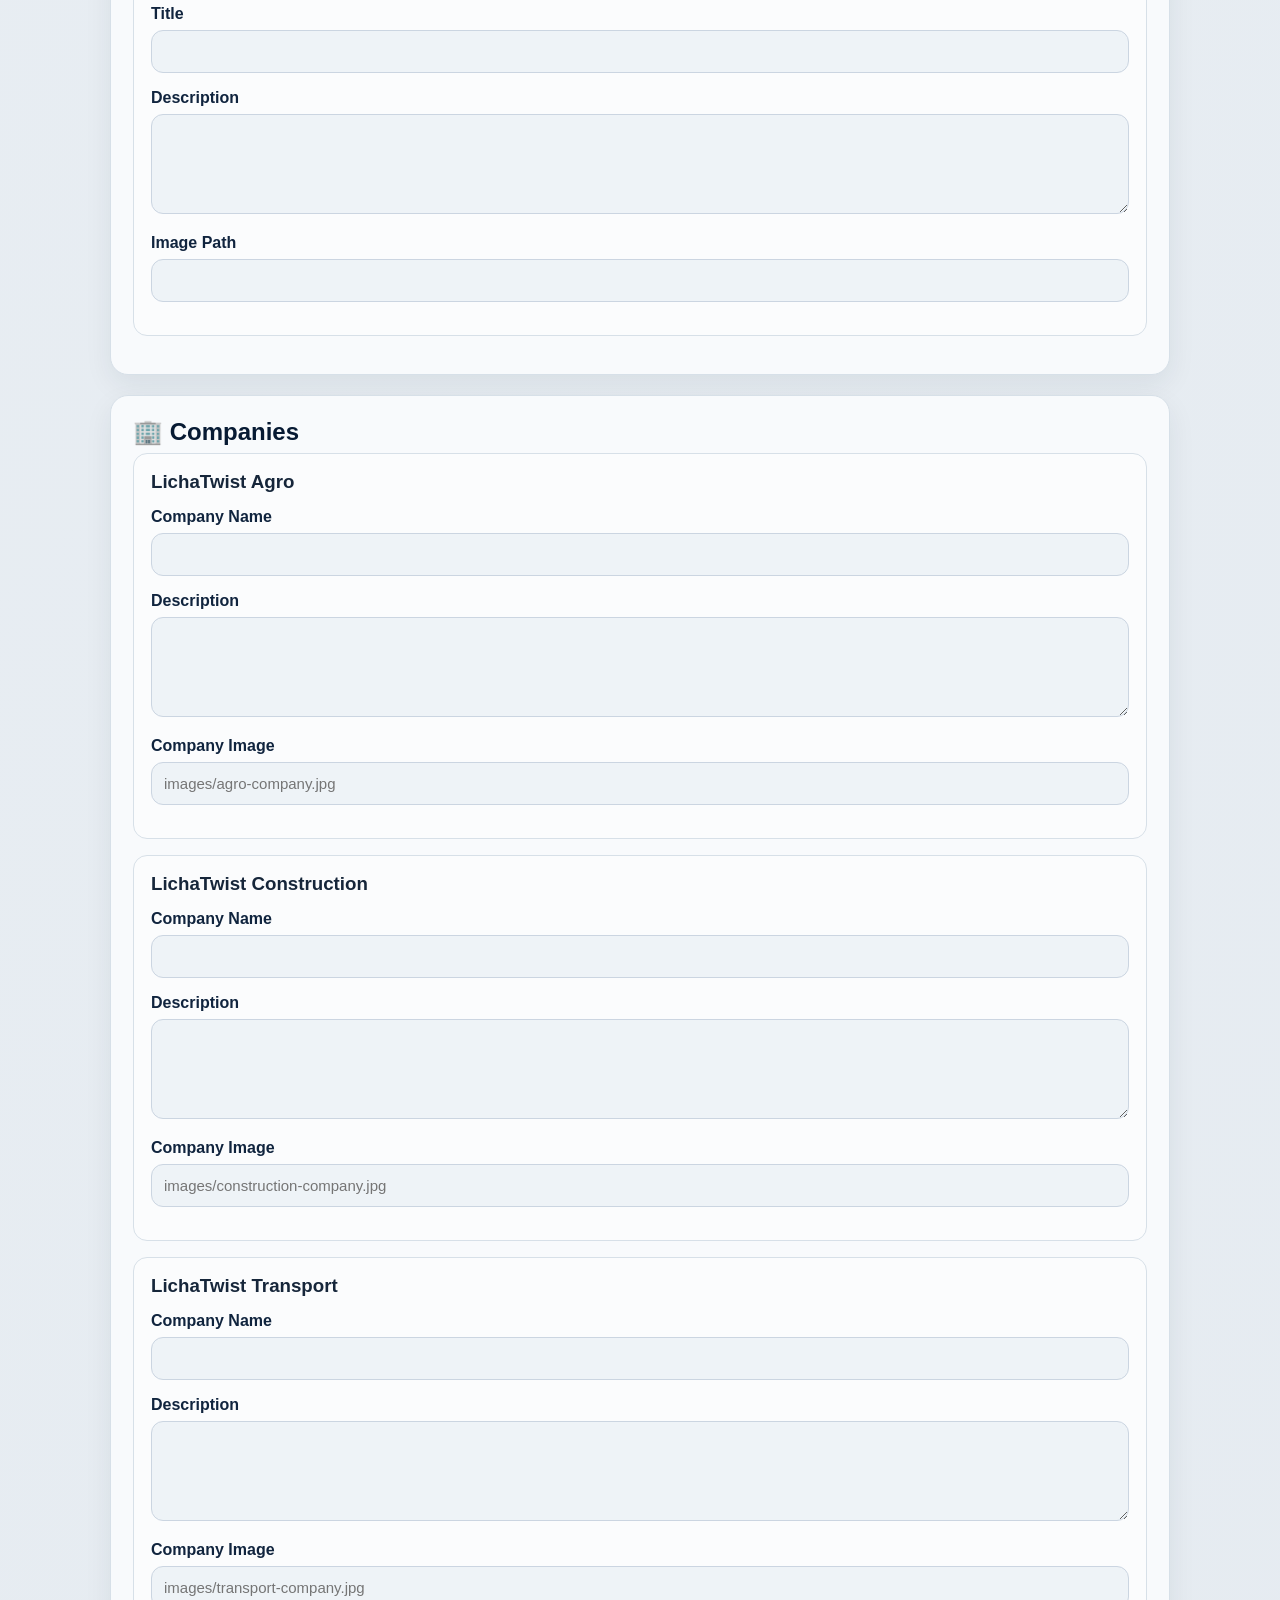
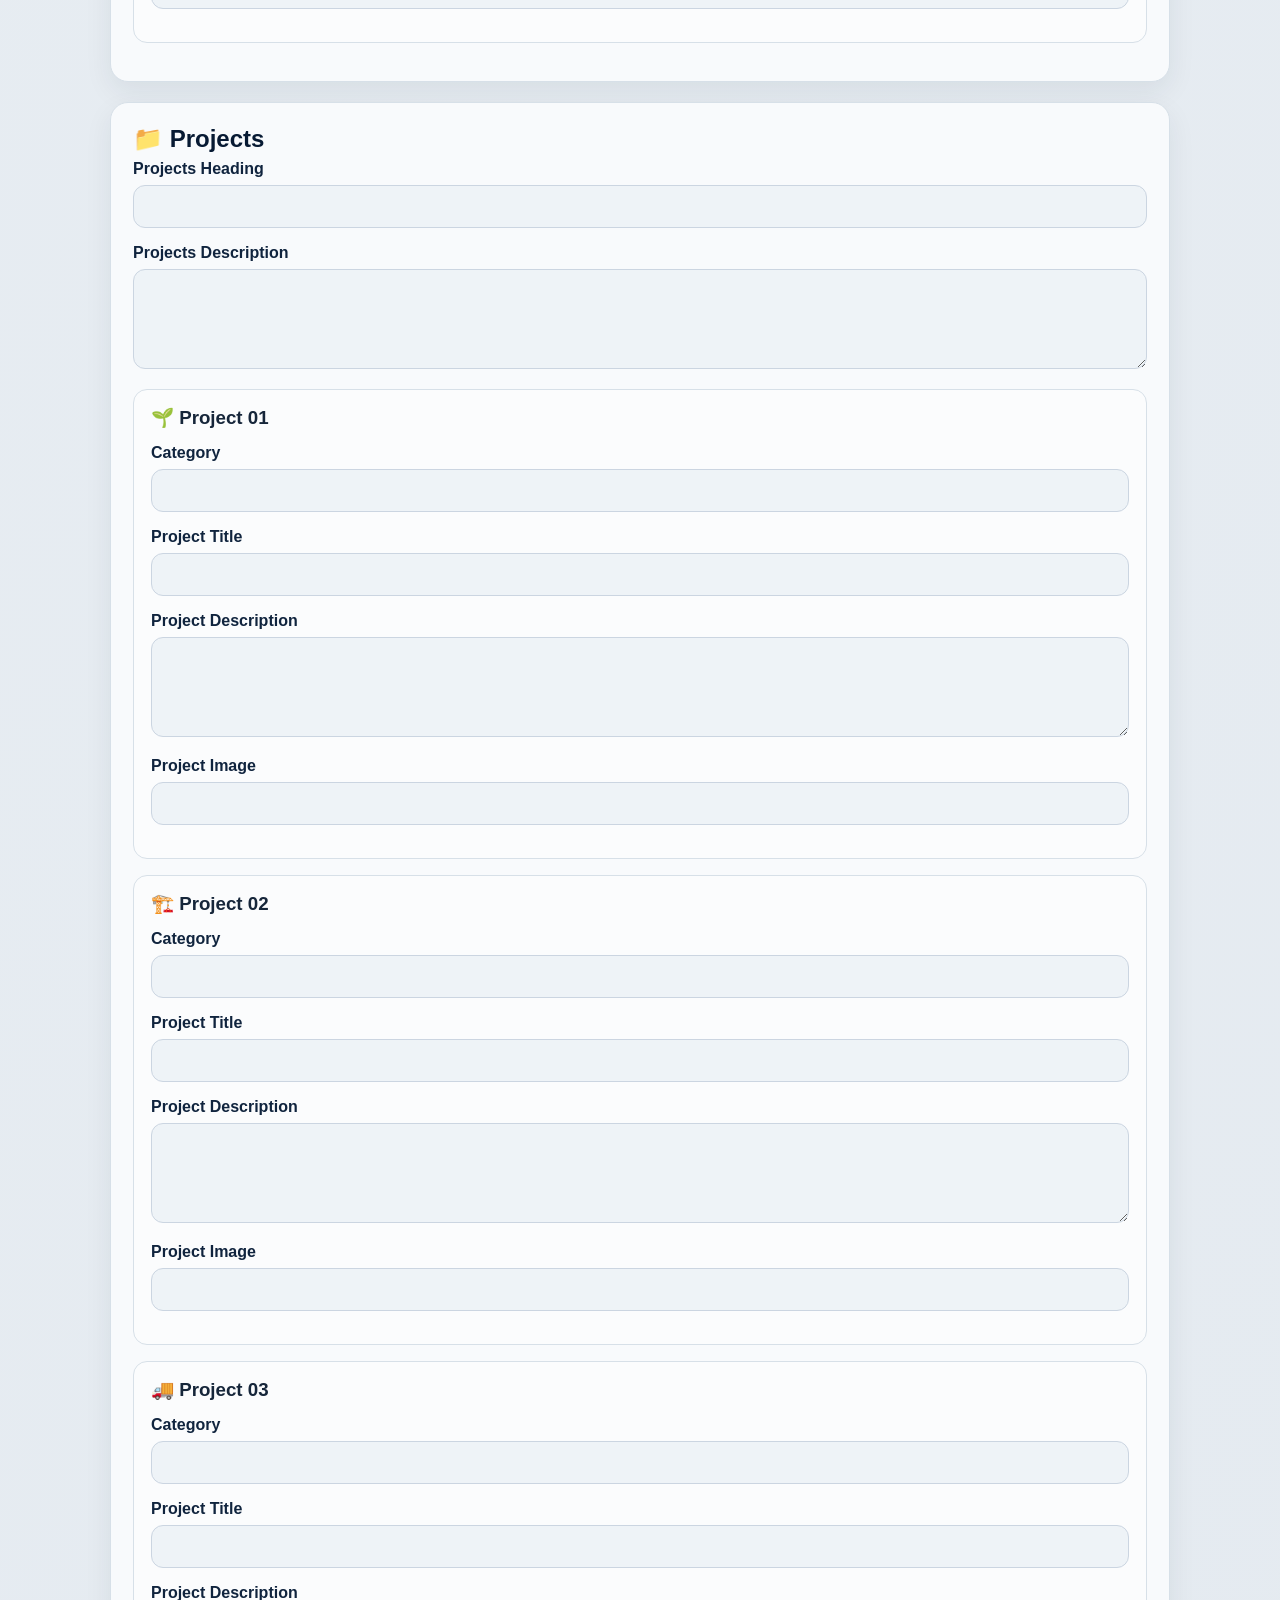
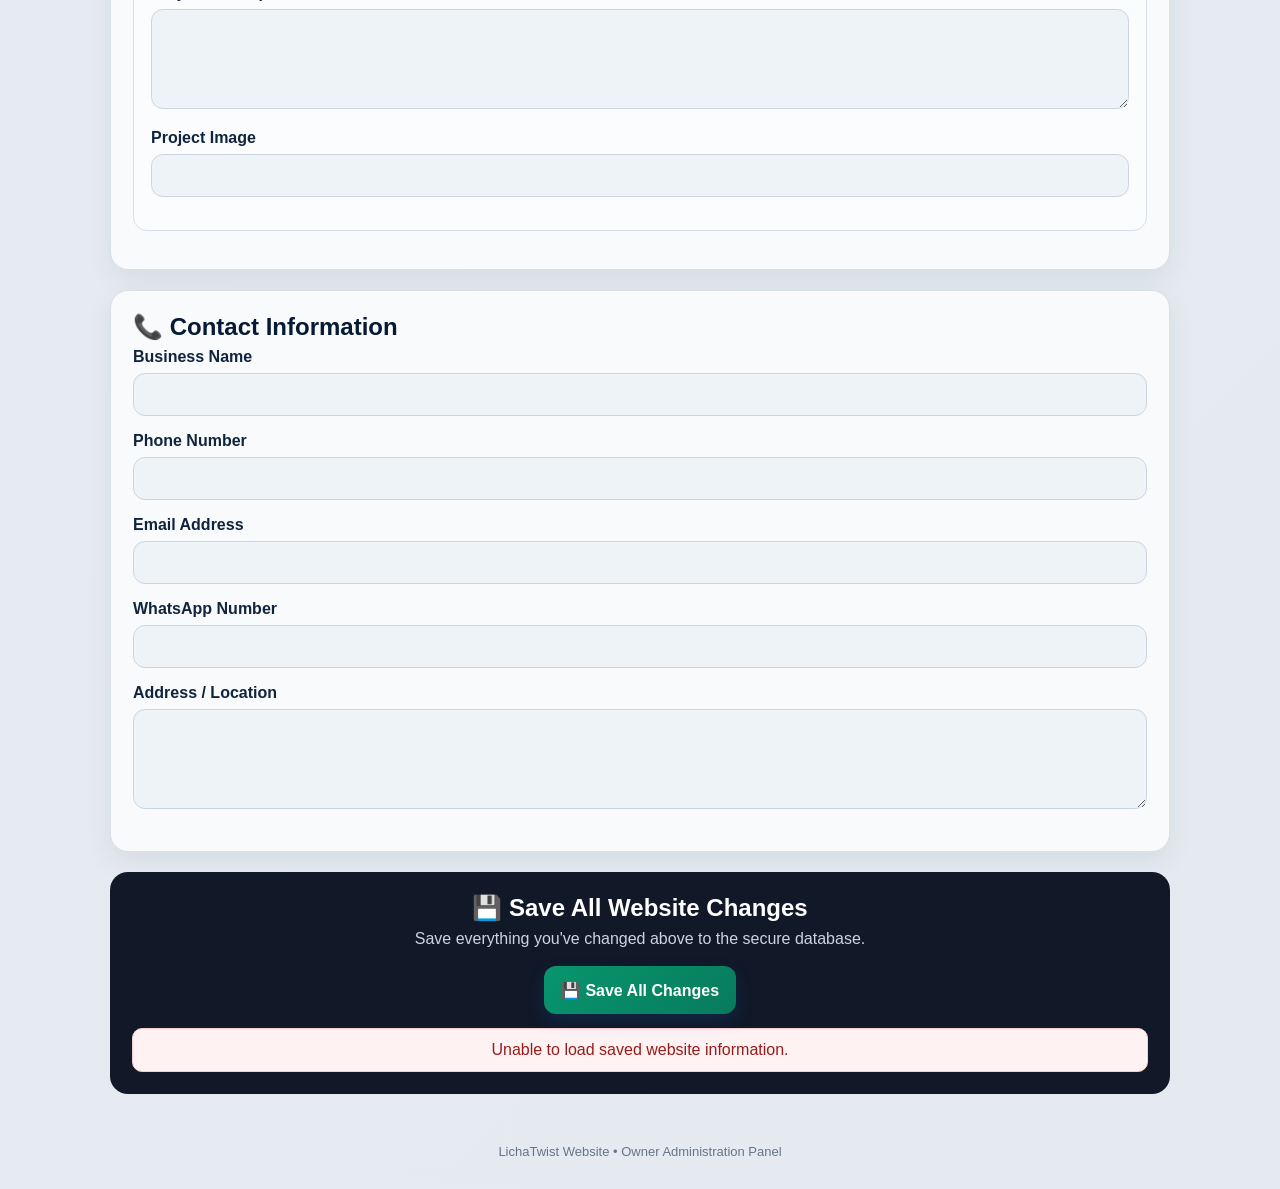
==== commit 4374959b: "Update admin.html" ====
--- a/admin.html
+++ b/admin.html
@@ -1,2852 +1,1813 @@
 <!DOCTYPE html>
 <html lang="en">
 <head>
-  <meta charset="UTF-8">
-  <meta name="viewport" content="width=device-width, initial-scale=1.0">
-
-  <title>LichaTwist Admin Panel</title>
-
-  <style>
-    * {
-      box-sizing: border-box;
-      margin: 0;
-      padding: 0;
-    }
-
-    body {
-      font-family: Arial, sans-serif;
-      background: #f4f6f8;
-      color: #222;
-    }
-
-    header {
-      background: #111827;
-      color: white;
-      padding: 18px 20px;
-    }
-
-    header h1 {
-      font-size: 22px;
-    }
-
-    header p {
-      margin-top: 5px;
-      color: #cbd5e1;
-      font-size: 14px;
-    }
-/* =========================================
-   ADMIN HEADER
-========================================= */
-
-.admin-header-content {
-  max-width: 1100px;
-  margin: auto;
-
-  display: flex;
-  align-items: center;
-  justify-content: space-between;
-
-  gap: 20px;
-}
-
-.logout-button {
-  width: auto !important;
-  min-height: 46px !important;
-
-  padding: 11px 18px !important;
-
+<meta charset="UTF-8">
+<meta name="viewport" content="width=device-width, initial-scale=1.0">
+<title>LichaTwist Admin Panel</title>
+
+<style>
+*{box-sizing:border-box;margin:0;padding:0}
+
+:root{
+  --navy:#071a33;
+  --navy2:#10243e;
+  --blue:#1769e0;
+  --green:#07966e;
+  --red:#dc2626;
+  --gold:#c9a227;
+  --page:#e9eef3;
+  --card:#f8fafc;
+  --input:#eef3f7;
+  --text:#16263a;
+  --muted:#667589;
+  --border:#d7e0e8;
+}
+
+html,body{
+  min-height:100%;
+  background:var(--page);
+  color:var(--text);
+  font-family:Arial,sans-serif;
+}
+
+body{
   background:
-    linear-gradient(
-      135deg,
-      #dc2626,
-      #991b1b
-    ) !important;
-
-  color: #ffffff !important;
-
-  border: 1px solid
-    rgba(255,255,255,.18) !important;
-
-  border-radius: 12px !important;
-
-  font-weight: 700 !important;
-
-  box-shadow:
-    0 6px 18px
-    rgba(153,27,27,.25) !important;
-}
-
-.logout-button:hover {
-  background:
-    linear-gradient(
-      135deg,
-      #ef4444,
-      #b91c1c
-    ) !important;
-
-  transform:
-    translateY(-1px);
-}
-
-@media (max-width: 600px) {
-
-  .admin-header-content {
-    align-items: flex-start;
-  }
-
-  .logout-button {
-    width: auto !important;
-    min-width: 105px;
-    flex-shrink: 0;
-  }
-
-}
-    .container {
-      max-width: 1100px;
-      margin: auto;
-      padding: 20px;
-    }
-
-    .welcome {
-      background: white;
-      border-radius: 12px;
-      padding: 20px;
-      margin-bottom: 20px;
-      box-shadow: 0 2px 8px rgba(0,0,0,.08);
-    }
-
-    .welcome h2 {
-      margin-bottom: 8px;
-    }
-
-    .welcome p {
-      color: #64748b;
-    }
-
-    .grid {
-      display: grid;
-      grid-template-columns: repeat(auto-fit, minmax(220px, 1fr));
-      gap: 15px;
-    }
-
-    .card {
-      background: white;
-      border-radius: 12px;
-      padding: 20px;
-      box-shadow: 0 2px 8px rgba(0,0,0,.08);
-    }
-
-    .card h3 {
-      margin-bottom: 10px;
-    }
-
-    .card p {
-      color: #64748b;
-      font-size: 14px;
-      margin-bottom: 15px;
-    }
-
-    button {
-      border: none;
-      border-radius: 8px;
-      padding: 11px 16px;
-      background: #2563eb;
-      color: white;
-      font-size: 14px;
-      cursor: pointer;
-    }
-
-    button:hover {
-      background: #1d4ed8;
-    }
-
-    .danger {
-      background: #dc2626;
-    }
-
-    .danger:hover {
-      background: #b91c1c;
-    }
-
-    .status {
-      margin-top: 20px;
-      background: #ecfdf5;
-      border: 1px solid #a7f3d0;
-      color: #065f46;
-      padding: 15px;
-      border-radius: 10px;
-    }
-
-    .editor-section {
-      background: white;
-      border-radius: 12px;
-      padding: 22px;
-      margin-top: 20px;
-      box-shadow: 0 2px 8px rgba(0,0,0,.08);
-    }
-
-    .editor-section h2 {
-      margin-bottom: 6px;
-    }
-
-    .editor-description {
-      color: #64748b;
-      margin-bottom: 20px;
-      font-size: 14px;
-    }
-
-    .field {
-      margin-bottom: 17px;
-    }
-
-    .field label {
-      display: block;
-      font-weight: bold;
-      margin-bottom: 7px;
-    }
-
-    input,
-    textarea {
-      width: 100%;
-      padding: 12px;
-      border: 1px solid #cbd5e1;
-      border-radius: 8px;
-      font-size: 15px;
-      font-family: Arial, sans-serif;
-    }
-
-    textarea {
-      min-height: 110px;
-      resize: vertical;
-    }
-
-    .two-column {
-      display: grid;
-      grid-template-columns: 1fr 1fr;
-      gap: 18px;
-    }
-
-    .service-box {
-      border: 1px solid #e2e8f0;
-      border-radius: 10px;
-      padding: 16px;
-      margin-bottom: 15px;
-    }
-
-    .service-box h3 {
-      margin-bottom: 15px;
-    }
-
-    .save-panel {
-      background: #111827;
-      color: white;
-      border-radius: 12px;
-      padding: 22px;
-      margin-top: 20px;
-      text-align: center;
-    }
-
-    .save-panel p {
-      color: #cbd5e1;
-      margin: 8px 0 18px;
-    }
-
-    .save-button {
-      background: #059669;
-      font-size: 16px;
-      padding: 13px 24px;
-    }
-
-    .save-button:hover {
-      background: #047857;
-    }
-
-    #editorMessage {
-      margin-top: 15px;
-      padding: 12px;
-      border-radius: 8px;
-      display: none;
-    }
-
-    .success-message {
-      display: block !important;
-      background: #ecfdf5;
-      color: #065f46;
-    }
-
-    .error-message {
-      display: block !important;
-      background: #fef2f2;
-      color: #991b1b;
-    }
-
-    .info-box {
-      background: #eff6ff;
-      border: 1px solid #bfdbfe;
-      color: #1e40af;
-      padding: 13px;
-      border-radius: 8px;
-      margin-bottom: 18px;
-      font-size: 14px;
-    }
-
-    footer {
-      text-align: center;
-      color: #64748b;
-      font-size: 13px;
-      padding: 30px 10px;
-    }
-
-    @media (max-width: 700px) {
-      .two-column {
-        grid-template-columns: 1fr;
-      }
-    }
-  </style>
+    radial-gradient(circle at 0 0,rgba(201,162,39,.10),transparent 28%),
+    radial-gradient(circle at 100% 10%,rgba(23,105,224,.08),transparent 30%),
+    linear-gradient(135deg,#edf2f6,#e4eaf0);
+}
+
+header{
+  background:linear-gradient(135deg,#071a33,#12365b);
+  color:#fff;
+  border-bottom:3px solid var(--gold);
+  box-shadow:0 10px 30px rgba(7,26,51,.18);
+}
+
+.header-inner{
+  max-width:1100px;
+  margin:auto;
+  padding:18px 20px;
+  display:flex;
+  justify-content:space-between;
+  align-items:center;
+  gap:15px;
+}
+
+header h1{font-size:22px}
+header p{margin-top:5px;color:#cbd5e1;font-size:14px}
+
+.container{
+  max-width:1100px;
+  margin:auto;
+  padding:20px;
+}
+
+.welcome,
+.card,
+.editor-section{
+  background:var(--card);
+  border:1px solid var(--border);
+  border-radius:18px;
+  box-shadow:0 10px 28px rgba(16,36,62,.07);
+}
+
+.welcome{
+  padding:22px;
+  margin-bottom:20px;
+}
+
+.welcome h2{margin-bottom:8px}
+.welcome p{color:var(--muted)}
+
+.quick-nav{
+  background:var(--card);
+  border:1px solid var(--border);
+  border-radius:18px;
+  padding:16px;
+  margin-bottom:20px;
+}
+
+.quick-nav-title{
+  font-weight:700;
+  margin-bottom:12px;
+}
+
+.quick-nav-links{
+  display:flex;
+  flex-wrap:wrap;
+  gap:9px;
+}
+
+.quick-nav-links button{
+  min-height:auto;
+  padding:9px 12px;
+}
+
+.grid{
+  display:grid;
+  grid-template-columns:repeat(auto-fit,minmax(220px,1fr));
+  gap:16px;
+}
+
+.card{
+  padding:20px;
+}
+
+.card h3{
+  margin-bottom:10px;
+  color:var(--navy2);
+}
+
+.card p{
+  color:var(--muted);
+  font-size:14px;
+  margin-bottom:15px;
+}
+
+.editor-section{
+  padding:22px;
+  margin-top:20px;
+}
+
+.editor-section h2{
+  margin-bottom:7px;
+  color:var(--navy);
+}
+
+.editor-description{
+  color:var(--muted);
+  font-size:14px;
+  margin-bottom:20px;
+}
+
+.field{
+  margin-bottom:16px;
+}
+
+.field label{
+  display:block;
+  font-weight:700;
+  margin-bottom:7px;
+  color:var(--navy2);
+}
+
+input,textarea,select{
+  width:100%;
+  padding:12px;
+  border:1px solid #cbd5e1;
+  border-radius:12px;
+  font:15px Arial,sans-serif;
+  background:var(--input);
+  color:var(--text);
+}
+
+textarea{
+  min-height:100px;
+  resize:vertical;
+}
+
+input:focus,textarea:focus,select:focus{
+  outline:none;
+  background:#fff;
+  border-color:var(--blue);
+  box-shadow:0 0 0 4px rgba(23,105,224,.10);
+}
+
+.two-column{
+  display:grid;
+  grid-template-columns:1fr 1fr;
+  gap:18px;
+}
+
+.service-box{
+  border:1px solid var(--border);
+  border-radius:14px;
+  padding:17px;
+  margin-bottom:16px;
+  background:#fbfcfd;
+}
+
+.service-box h3{
+  margin-bottom:15px;
+}
+
+button{
+  border:0;
+  border-radius:12px;
+  min-height:48px;
+  padding:11px 17px;
+  background:linear-gradient(135deg,#1769e0,#0d4fae);
+  color:#fff;
+  font-weight:700;
+  cursor:pointer;
+  box-shadow:0 7px 18px rgba(23,105,224,.18);
+}
+
+button:hover{
+  transform:translateY(-1px);
+}
+
+button:disabled{
+  opacity:.6;
+  cursor:not-allowed;
+  transform:none;
+}
+
+.logout{
+  background:linear-gradient(135deg,#dc2626,#991b1b);
+  min-height:44px;
+}
+
+.save-panel{
+  background:#111827;
+  color:#fff;
+  border-radius:18px;
+  padding:22px;
+  margin-top:20px;
+  text-align:center;
+}
+
+.save-panel p{
+  color:#cbd5e1;
+  margin:8px 0 18px;
+}
+
+.save-button{
+  background:linear-gradient(135deg,#07966e,#087b5c);
+  font-size:16px;
+}
+
+.message{
+  display:none;
+  margin-top:14px;
+  padding:12px;
+  border-radius:10px;
+  word-break:break-word;
+}
+
+.success{
+  display:block!important;
+  background:#e5f6ef!important;
+  color:#087b5c!important;
+  border:1px solid #a9dfcc;
+}
+
+.error{
+  display:block!important;
+  background:#fef2f2!important;
+  color:#991b1b!important;
+  border:1px solid #fecaca;
+}
+
+.info{
+  display:block!important;
+  background:#eff6ff!important;
+  color:#1e40af!important;
+  border:1px solid #bfdbfe;
+}
+
+.info-box{
+  background:#eff6ff;
+  border:1px solid #bfdbfe;
+  color:#1e40af;
+  padding:13px;
+  border-radius:10px;
+  margin-bottom:18px;
+  font-size:14px;
+}
+
+.preview{
+  width:180px;
+  height:100px;
+  object-fit:cover;
+  border-radius:9px;
+  margin-top:7px;
+  border:1px solid var(--border);
+}
+
+.client-toolbar{
+  display:flex;
+  justify-content:space-between;
+  align-items:center;
+  gap:12px;
+  flex-wrap:wrap;
+  margin-bottom:15px;
+}
+
+.client-list{
+  display:grid;
+  gap:16px;
+}
+
+.client-card{
+  border:1px solid var(--border);
+  border-radius:16px;
+  padding:18px;
+  background:#fbfcfd;
+}
+
+.client-header{
+  display:flex;
+  justify-content:space-between;
+  align-items:center;
+  flex-wrap:wrap;
+  gap:10px;
+  margin-bottom:15px;
+}
+
+.client-title{
+  font-size:17px;
+  font-weight:700;
+  color:var(--navy2);
+}
+
+.badge{
+  display:inline-block;
+  padding:6px 10px;
+  border-radius:999px;
+  font-size:12px;
+  font-weight:700;
+  margin-left:5px;
+}
+
+.badge-active{
+  background:#e5f6ef;
+  color:#087b5c;
+  border:1px solid #a9dfcc;
+}
+
+.badge-inactive{
+  background:#fef2f2;
+  color:#991b1b;
+  border:1px solid #fecaca;
+}
+
+.badge-temp{
+  background:#fff7ed;
+  color:#9a3412;
+  border:1px solid #fed7aa;
+}
+
+.client-actions{
+  display:flex;
+  flex-wrap:wrap;
+  gap:9px;
+  margin-top:8px;
+}
+
+.client-actions button{
+  min-width:145px;
+}
+
+.secondary{
+  background:#475569;
+}
+
+.danger{
+  background:linear-gradient(135deg,#dc2626,#991b1b);
+}
+
+.green{
+  background:linear-gradient(135deg,#059669,#047857);
+}
+
+.temp-box{
+  display:none;
+  margin-top:14px;
+  padding:14px;
+  border-radius:11px;
+  background:#fff7ed;
+  border:1px solid #fed7aa;
+}
+
+.temp-box strong{color:#9a3412}
+
+.temp-password{
+  margin-top:8px;
+  font-family:monospace;
+  font-weight:700;
+}
+
+footer{
+  text-align:center;
+  color:var(--muted);
+  font-size:13px;
+  padding:30px 10px;
+}
+
+@media(max-width:700px){
+  .two-column{grid-template-columns:1fr}
+  .header-inner{align-items:flex-start}
+  .quick-nav-links button{width:100%}
+  .client-actions button{width:100%}
+}
+</style>
 </head>
 
 <body>
 
-<header class="admin-header">
-
-  <div class="admin-header-content">
-
+<header>
+  <div class="header-inner">
     <div>
       <h1>🔐 LichaTwist Admin Panel</h1>
       <p>Owner dashboard • Secure administration</p>
     </div>
 
     <button
-      class="logout-button"
       type="button"
+      class="logout"
       onclick="logoutAdmin()">
-
       🚪 Log Out
-
     </button>
-
   </div>
-
 </header>
 
 <main class="container">
-<main class="container">
-
-  <!-- ADMIN QUICK NAVIGATION -->
-
-  <nav class="admin-quick-nav" aria-label="Admin section navigation">
-
-    <div class="admin-quick-nav-title">
-      Quick Edit
-    </div>
-
-    <div class="admin-quick-nav-links">
-
-      <button type="button" onclick="goToAdminSection('imageManagement')">
-        🖼️ Images
-      </button>
-
-      <button type="button" onclick="goToAdminSection('homeEditor')">
-        🏠 Home
-      </button>
-
-      <button type="button" onclick="goToAdminSection('aboutEditor')">
-        ℹ️ About
-      </button>
-
-      <button type="button" onclick="goToAdminSection('missionEditor')">
-        🎯 Mission
-      </button>
-
-      <button type="button" onclick="goToAdminSection('servicesEditor')">
-        🛠️ Services
-      </button>
-
-      <button type="button" onclick="goToAdminSection('companiesEditor')">
-        🏢 Companies
-      </button>
-
-      <button type="button" onclick="goToAdminSection('projectsEditor')">
-        📁 Projects
-      </button>
-
-      <button type="button" onclick="goToAdminSection('contactEditor')">
-        📞 Contact
-      </button>
-
-      <button type="button" onclick="goToAdminSection('saveEditor')">
-        💾 Save
-      </button>
-
-    </div>
-
-  </nav>
-
-
-  <!-- OLD DASHBOARD -->
-
-  <!-- OLD DASHBOARD -->
-
-  <section class="welcome">
-
-    <h2>Welcome, Owner</h2>
-
-    <p>
-      Manage your LichaTwist website from this administration panel.
-    </p>
-
-  </section>
-
-
-  <section class="grid">
-
-
-    <div class="card">
-
-      <h3>🌐 Website</h3>
-
-      <p>
-        Open and check the public website.
-      </p>
-
-      <button onclick="openWebsite()">
-        Open Website
-      </button>
-
-    </div>
-
-
-    <div class="card">
-
-      <h3>📊 Dashboard</h3>
-
-      <p>
-        Website administration and information.
-      </p>
-
-      <button onclick="showMessage('Dashboard is ready.')">
-        View Dashboard
-      </button>
-
-    </div>
-
-
-    <div class="card">
-
-      <h3>📝 Content</h3>
-
-      <p>
-        Manage the complete website content below.
-      </p>
-
-      <button onclick="scrollToEditor()">
-        Manage Content
-      </button>
-
-    </div>
-
-
-    <div class="card">
-
-      <h3>🖼️ Images</h3>
-
-      <p>
-        Image management will be connected next.
-      </p>
-
-      <button onclick="showMessage('Image management will be connected next.')">
-        Manage Images
-      </button>
-
-    </div>
-
-
-    <div class="card">
-
-      <h3>⚙️ Settings</h3>
-
-      <p>
-        Website and administration settings.
-      </p>
-
-      <button onclick="showMessage('Settings will be connected next.')">
-        Settings
-      </button>
-
-    </div>
-
-
-    <div class="card">
-
-      <h3>🔐 Security</h3>
-
-      <p>
-        Owner authentication and access protection.
-      </p>
-
-      <button onclick="showMessage('Admin authentication is active.')">
-        Security
-      </button>
-
-    </div>
-
-
-  </section>
-
-
-  <div id="status" class="status">
-    Admin panel loaded successfully.
+
+<section class="welcome">
+  <h2>Welcome, Owner</h2>
+  <p>
+    Manage your LichaTwist website, images, security and client accounts.
+  </p>
+</section>
+
+<nav class="quick-nav">
+  <div class="quick-nav-title">Quick Edit</div>
+
+  <div class="quick-nav-links">
+    <button onclick="goTo('clientAccountsManagement')">👥 Clients</button>
+    <button onclick="goTo('imageManagement')">🖼️ Images</button>
+    <button onclick="goTo('homeEditor')">🏠 Home</button>
+    <button onclick="goTo('aboutEditor')">ℹ️ About</button>
+    <button onclick="goTo('missionEditor')">🎯 Mission</button>
+    <button onclick="goTo('servicesEditor')">🛠️ Services</button>
+    <button onclick="goTo('companiesEditor')">🏢 Companies</button>
+    <button onclick="goTo('projectsEditor')">📁 Projects</button>
+    <button onclick="goTo('contactEditor')">📞 Contact</button>
+    <button onclick="goTo('saveEditor')">💾 Save</button>
   </div>
-  <!-- CHANGE ADMIN PASSWORD -->
-
-<section class="editor-section">
-
-  <h2>🔐 Change Admin Password</h2>
-
-  <p class="editor-description">
-    Change the password used to access the LichaTwist Admin Panel.
-  </p>
-
-  <div class="info-box">
-    Your new password will replace the current admin password.
-    Keep it secure and do not share it with anyone.
+</nav>
+
+<section class="grid">
+
+  <div class="card">
+    <h3>🌐 Website</h3>
+    <p>Open and check the public website.</p>
+    <button onclick="openWebsite()">Open Website</button>
   </div>
 
-  <div class="field">
-
-    <label for="currentAdminPassword">
-      Current Password
-    </label>
-
-    <input
-      id="currentAdminPassword"
-      type="password"
-      autocomplete="current-password"
-      placeholder="Enter current password">
-
+  <div class="card">
+    <h3>📝 Content</h3>
+    <p>Manage the complete website content.</p>
+    <button onclick="goTo('homeEditor')">Manage Content</button>
   </div>
 
-
-  <div class="field">
-
-    <label for="newAdminPassword">
-      New Password
-    </label>
-
-    <input
-      id="newAdminPassword"
-      type="password"
-      autocomplete="new-password"
-      placeholder="Enter new password">
-
+  <div class="card">
+    <h3>🖼️ Images</h3>
+    <p>Upload and replace website images.</p>
+    <button onclick="goTo('imageManagement')">Manage Images</button>
   </div>
 
-
-  <div class="field">
-
-    <label for="confirmAdminPassword">
-      Confirm New Password
-    </label>
-
-    <input
-      id="confirmAdminPassword"
-      type="password"
-      autocomplete="new-password"
-      placeholder="Confirm new password">
-
+  <div class="card">
+    <h3>👥 Clients</h3>
+    <p>Create and manage client accounts.</p>
+    <button onclick="goTo('clientAccountsManagement')">Manage Clients</button>
   </div>
 
-
-  <button
-    type="button"
-    onclick="changeAdminPassword()">
-
-    🔑 Change Password
-
-  </button>
-
-
-  <div
-    id="passwordMessage"
-    style="
-      margin-top:15px;
-      padding:12px;
-      border-radius:8px;
-      display:none;
-    ">
+  <div class="card">
+    <h3>🔐 Security</h3>
+    <p>Change the owner administration password.</p>
+    <button onclick="goTo('adminPassword')">Security</button>
   </div>
 
 </section>
 
-
-<!-- CLIENT MANAGEMENT -->
+<div id="status" class="message info" style="display:block">
+  Admin panel loaded successfully.
+</div>
+
+<!-- OWNER PASSWORD -->
+
+<section class="editor-section" id="adminPassword">
+
+<h2>🔐 Change Admin Password</h2>
+
+<p class="editor-description">
+Change the password used to access the LichaTwist Admin Panel.
+</p>
+
+<div class="info-box">
+Your new password replaces the current admin password.
+Keep it secure.
+</div>
+
+<div class="field">
+<label for="currentAdminPassword">Current Password</label>
+<input
+  id="currentAdminPassword"
+  type="password"
+  autocomplete="current-password"
+  placeholder="Enter current password">
+</div>
+
+<div class="field">
+<label for="newAdminPassword">New Password</label>
+<input
+  id="newAdminPassword"
+  type="password"
+  autocomplete="new-password"
+  placeholder="Enter new password">
+</div>
+
+<div class="field">
+<label for="confirmAdminPassword">Confirm New Password</label>
+<input
+  id="confirmAdminPassword"
+  type="password"
+  autocomplete="new-password"
+  placeholder="Confirm new password">
+</div>
+
+<button onclick="changeAdminPassword()">
+🔑 Change Password
+</button>
+
+<div id="passwordMessage" class="message"></div>
+
+</section>
+
+<!-- CREATE CLIENT -->
 
 <section class="editor-section" id="clientManagement">
 
-  <h2>👤 Client Management</h2>
-
-  <p class="editor-description">
-    Create and manage the client account used to access website administration.
-  </p>
-
-  <div class="info-box">
-    The client will receive a temporary password and must create a new
-    private password after the first login.
-  </div>
-
-  <div class="field">
-
-    <label for="clientName">
-      Client Name
-    </label>
-
-    <input
-      id="clientName"
-      type="text"
-      autocomplete="name"
-      placeholder="Enter client name"
-      maxlength="100">
-
-  </div>
-
-
-  <div class="field">
-
-    <label for="clientEmail">
-      Client Email
-    </label>
-
-    <input
-      id="clientEmail"
-      type="email"
-      autocomplete="email"
-      placeholder="Enter client email">
-
-  </div>
-
-
-  <button
-    type="button"
-    onclick="createClientAccount()">
-
-    👤 Create Client Account
-
-  </button>
-
-
-  <div
-    id="clientMessage"
-    style="
-      margin-top:15px;
-      padding:12px;
-      border-radius:8px;
-      display:none;
-      word-break:break-word;
-    ">
-  </div>
-
-
-  <div
-    id="temporaryPasswordBox"
-    style="
-      display:none;
-      margin-top:15px;
-      padding:15px;
-      border-radius:10px;
-      background:#fff7ed;
-      border:1px solid #fed7aa;
-    ">
-
-    <strong>
-      ⚠️ Temporary Client Password
-    </strong>
-
-    <p>
-      This password is shown only once. Give it securely to the client.
-    </p>
-
-    <input
-      id="temporaryClientPassword"
-      type="text"
-      readonly
-      style="
-        font-family:monospace;
-        font-weight:700;
-      ">
-
-  </div>
+<h2>👤 Create Client Account</h2>
+
+<p class="editor-description">
+Create a client account that can access the client dashboard.
+</p>
+
+<div class="info-box">
+A temporary password will be generated. The client must create a private
+password after the first login.
+</div>
+
+<div class="field">
+<label for="clientName">Client Name</label>
+<input
+  id="clientName"
+  type="text"
+  maxlength="100"
+  autocomplete="name"
+  placeholder="Enter client name">
+</div>
+
+<div class="field">
+<label for="clientEmail">Client Email</label>
+<input
+  id="clientEmail"
+  type="email"
+  autocomplete="email"
+  placeholder="Enter client email">
+</div>
+
+<button onclick="createClientAccount()">
+👤 Create Client Account
+</button>
+
+<div id="clientMessage" class="message"></div>
+
+<div id="temporaryPasswordBox" class="temp-box">
+
+<strong>⚠️ Temporary Client Password</strong>
+
+<p style="margin-top:6px">
+Give this password securely to the client.
+It is shown here only after account creation.
+</p>
+
+<input
+  id="temporaryClientPassword"
+  class="temp-password"
+  type="text"
+  readonly>
+
+</div>
 
 </section>
 
-
-<!-- WEBSITE EDITOR -->
-
-<div id="websiteEditor">    <!-- IMAGE MANAGEMENT -->
+<!-- MANAGE CLIENTS -->
+
+<section class="editor-section" id="clientAccountsManagement">
+
+<h2>👥 Manage Client Accounts</h2>
+
+<p class="editor-description">
+The owner can view, edit, activate, deactivate and reset client accounts.
+</p>
+
+<div class="info-box">
+Client password resets generate a new temporary password.
+The owner account and owner password are never exposed to clients.
+</div>
+
+<div class="client-toolbar">
+
+<strong id="clientCountLabel">
+Client accounts
+</strong>
+
+<button
+  class="secondary"
+  onclick="loadClientManagement()">
+🔄 Refresh Clients
+</button>
+
+</div>
+
+<div id="clientManagementMessage" class="message"></div>
+
+<div id="clientList" class="client-list">
+<div class="info-box">Loading client accounts...</div>
+</div>
+
+</section>
+
+<!-- IMAGE MANAGEMENT -->
 
 <section class="editor-section" id="imageManagement">
 
-  <h2>🖼️ Image Management</h2>
-
-  <p class="editor-description">
-    Upload and replace the images used on the public website.
-    Maximum file size: 5 MB.
-  </p>
-
-
-  <div class="service-box">
-
-    <h3>🏠 Hero Image</h3>
-
-    <div class="field">
-
-      <label>Select Hero Image</label>
-
-      <input
-        type="file"
-        id="heroImageFile"
-        accept="image/jpeg,image/png,image/webp">
-      <div style="margin-top:12px;">
-  <small>Current Hero Image</small>
-  <br>
-  <img
-    id="heroImagePreview"
-    src="/images/hero.jpg"
-    alt="Current Hero Image"
-    style="width:180px;height:100px;object-fit:cover;border-radius:8px;margin-top:6px;">
-</div>
-
-    </div>
-
-    <button
-      type="button"
-      onclick="uploadWebsiteImage('hero', 'heroImageFile', 'heroImageMessage')">
-
-      Upload Hero Image
-
-    </button>
-
-    <div
-      id="heroImageMessage"
-      style="margin-top:10px;">
-    </div>
-
-  </div>
-
-
-  <div class="service-box">
-
-    <h3>🏢 About Image</h3>
-
-    <div class="field">
-
-      <label>Select About Image</label>
-
-      <input
-        type="file"
-        id="aboutImageFile"
-        accept="image/jpeg,image/png,image/webp">
-      <div style="margin-top:12px;">
-  <small>Current About Image</small>
-  <br>
-  <img
-    id="aboutImagePreview"
-    src="/images/office.jpg"
-    alt="Current About Image"
-    style="width:180px;height:100px;object-fit:cover;border-radius:8px;margin-top:6px;">
-</div>
-
-    </div>
-
-    <button
-      type="button"
-      onclick="uploadWebsiteImage('about', 'aboutImageFile', 'aboutImageMessage')">
-
-      Upload About Image
-
-    </button>
-
-    <div
-      id="aboutImageMessage"
-      style="margin-top:10px;">
-    </div>
-
-  </div>
-
-
-  <div class="service-box">
-
-    <h3>🌱 Agriculture Image</h3>
-
-    <div class="field">
-
-      <label>Select Agriculture Image</label>
-
-      <input
-        type="file"
-        id="agricultureImageFile"
-        accept="image/jpeg,image/png,image/webp">
-      <div style="margin-top:12px;">
-  <small>Current Agriculture Image</small>
-  <br>
-  <img
-    id="agricultureImagePreview"
-    src="/images/agriculture.jpg"
-    alt="Current Agriculture Image"
-    style="width:180px;height:100px;object-fit:cover;border-radius:8px;margin-top:6px;">
-</div>
-
-    </div>
-
-    <button
-      type="button"
-      onclick="uploadWebsiteImage('agriculture', 'agricultureImageFile', 'agricultureImageMessage')">
-
-      Upload Agriculture Image
-
-    </button>
-
-    <div
-      id="agricultureImageMessage"
-      style="margin-top:10px;">
-    </div>
-
-  </div>
-
-
-  <div class="service-box">
-
-    <h3>🏗️ Construction Image</h3>
-
-    <div class="field">
-
-      <label>Select Construction Image</label>
-
-      <input
-        type="file"
-        id="constructionImageFile"
-        accept="image/jpeg,image/png,image/webp">
-      <div style="margin-top:12px;">
-  <small>Current Construction Image</small>
-  <br>
-  <img
-    id="constructionImagePreview"
-    src="/images/construction.jpg"
-    alt="Current Construction Image"
-    style="width:180px;height:100px;object-fit:cover;border-radius:8px;margin-top:6px;">
-</div>
-
-    </div>
-
-    <button
-      type="button"
-      onclick="uploadWebsiteImage('construction', 'constructionImageFile', 'constructionImageMessage')">
-
-      Upload Construction Image
-
-    </button>
-
-    <div
-      id="constructionImageMessage"
-      style="margin-top:10px;">
-    </div>
-
-  </div>
-
-
-  <div class="service-box">
-
-    <h3>🚚 Transport Image</h3>
-
-    <div class="field">
-
-      <label>Select Transport Image</label>
-
-      <input
-        type="file"
-        id="transportImageFile"
-        accept="image/jpeg,image/png,image/webp">
-      <div style="margin-top:12px;">
-  <small>Current Transport Image</small>
-  <br>
-  <img
-    id="transportImagePreview"
-    src="/images/transport.jpg"
-    alt="Current Transport Image"
-    style="width:180px;height:100px;object-fit:cover;border-radius:8px;margin-top:6px;">
-</div>
-
-    </div>
-
-    <button
-      type="button"
-      onclick="uploadWebsiteImage('transport', 'transportImageFile', 'transportImageMessage')">
-
-      Upload Transport Image
-
-    </button>
-
-    <div
-      id="transportImageMessage"
-      style="margin-top:10px;">
-    </div>
-
-  </div>
+<h2>🖼️ Image Management</h2>
+
+<p class="editor-description">
+Upload and replace images used on the public website.
+Maximum file size: 5 MB.
+</p>
+
+<div id="imageManagementContainer"></div>
 
 </section>
 
-
-    <!-- HOME -->
-
-   <section class="editor-section" id="homeEditor">
-
-      <h2>🏠 Home / Hero</h2>
-
-      <p class="editor-description">
-        Edit the main content visitors see on the homepage.
-      </p>
-
-      <div class="field">
-
-        <label>Hero Title</label>
-
-        <input id="heroTitle" type="text">
-
-      </div>
-
-
-      <div class="field">
-
-        <label>Hero Subtitle</label>
-
-        <input id="heroSubtitle" type="text">
-
-      </div>
-
-
-      <div class="field">
-
-        <label>Hero Description</label>
-
-        <textarea id="heroDescription"></textarea>
-
-      </div>
-
-
-      <div class="two-column">
-
-        <div class="field">
-
-          <label>Approach Card Title</label>
-
-          <input id="approachTitle" type="text">
-
-        </div>
-
-
-        <div class="field">
-
-          <label>Approach Card Description</label>
-
-          <textarea id="approachDescription"></textarea>
-
-        </div>
-
-      </div>
-
-    </section>
-
-
-    <!-- ABOUT -->
-
-   <section class="editor-section" id="aboutEditor">
-
-      <h2>ℹ️ About LichaTwist</h2>
-
-      <p class="editor-description">
-        Edit the About section and company information.
-      </p>
-
-
-      <div class="field">
-
-        <label>About Heading</label>
-
-        <input id="aboutHeading" type="text">
-
-      </div>
-
-
-      <div class="field">
-
-        <label>About Description</label>
-
-        <textarea id="aboutDescription"></textarea>
-
-      </div>
-
-
-      <div class="field">
-
-        <label>Company Description</label>
-
-        <textarea id="about"></textarea>
-
-      </div>
-
-    </section>
-
-
-    <!-- MISSION -->
-
-   <section class="editor-section" id="missionEditor">
-
-      <h2>🎯 Mission, Vision & Values</h2>
-
-      <p class="editor-description">
-        Edit the principles displayed on the website.
-      </p>
-
-
-      <div class="field">
-
-        <label>Mission</label>
-
-        <textarea id="mission"></textarea>
-
-      </div>
-
-
-      <div class="field">
-
-        <label>Vision</label>
-
-        <textarea id="vision"></textarea>
-
-      </div>
-
-
-      <div class="field">
-
-        <label>Values</label>
-
-        <textarea id="valuesText"></textarea>
-
-      </div>
-
-    </section>
-
-
-    <!-- SERVICES -->
-
-   <section class="editor-section" id="servicesEditor">
-
-      <h2>🛠️ Services</h2>
-
-      <p class="editor-description">
-        Edit Agriculture, Construction and Transport.
-      </p>
-
-
-      <div class="service-box">
-
-        <h3>🌱 Agriculture</h3>
-
-        <div class="field">
-
-          <label>Title</label>
-
-          <input id="agricultureTitle" type="text">
-
-        </div>
-
-        <div class="field">
-
-          <label>Description</label>
-
-          <textarea id="agricultureDescription"></textarea>
-
-        </div>
-
-        <div class="field">
-
-          <label>Image Path</label>
-
-          <input id="agricultureImage" type="text">
-
-        </div>
-
-      </div>
-
-
-      <div class="service-box">
-
-        <h3>🏗️ Construction</h3>
-
-        <div class="field">
-
-          <label>Title</label>
-
-          <input id="constructionTitle" type="text">
-
-        </div>
-
-        <div class="field">
-
-          <label>Description</label>
-
-          <textarea id="constructionDescription"></textarea>
-
-        </div>
-
-        <div class="field">
-
-          <label>Image Path</label>
-
-          <input id="constructionImage" type="text">
-
-        </div>
-
-      </div>
-
-
-      <div class="service-box">
-
-        <h3>🚚 Transport</h3>
-
-        <div class="field">
-
-          <label>Title</label>
-
-          <input id="transportTitle" type="text">
-
-        </div>
-
-        <div class="field">
-
-          <label>Description</label>
-
-          <textarea id="transportDescription"></textarea>
-
-        </div>
-
-        <div class="field">
-
-          <label>Image Path</label>
-
-          <input id="transportImage" type="text">
-
-        </div>
-
-      </div>
-
-    </section>
-
-
-   <!-- COMPANIES -->
+<!-- HOME -->
+
+<section class="editor-section" id="homeEditor">
+
+<h2>🏠 Home / Hero</h2>
+
+<p class="editor-description">
+Edit the main content visitors see on the homepage.
+</p>
+
+<div class="field">
+<label>Hero Title</label>
+<input id="heroTitle">
+</div>
+
+<div class="field">
+<label>Hero Subtitle</label>
+<input id="heroSubtitle">
+</div>
+
+<div class="field">
+<label>Hero Description</label>
+<textarea id="heroDescription"></textarea>
+</div>
+
+<div class="two-column">
+
+<div class="field">
+<label>Approach Card Title</label>
+<input id="approachTitle">
+</div>
+
+<div class="field">
+<label>Approach Card Description</label>
+<textarea id="approachDescription"></textarea>
+</div>
+
+</div>
+
+</section>
+
+<!-- ABOUT -->
+
+<section class="editor-section" id="aboutEditor">
+
+<h2>ℹ️ About LichaTwist</h2>
+
+<div class="field">
+<label>About Heading</label>
+<input id="aboutHeading">
+</div>
+
+<div class="field">
+<label>About Description</label>
+<textarea id="aboutDescription"></textarea>
+</div>
+
+<div class="field">
+<label>Company Description</label>
+<textarea id="about"></textarea>
+</div>
+
+</section>
+
+<!-- MISSION -->
+
+<section class="editor-section" id="missionEditor">
+
+<h2>🎯 Mission, Vision & Values</h2>
+
+<div class="field">
+<label>Mission</label>
+<textarea id="mission"></textarea>
+</div>
+
+<div class="field">
+<label>Vision</label>
+<textarea id="vision"></textarea>
+</div>
+
+<div class="field">
+<label>Values</label>
+<textarea id="valuesText"></textarea>
+</div>
+
+</section>
+
+<!-- SERVICES -->
+
+<section class="editor-section" id="servicesEditor">
+
+<h2>🛠️ Services</h2>
+
+<div class="service-box">
+
+<h3>🌱 Agriculture</h3>
+
+<div class="field">
+<label>Title</label>
+<input id="agricultureTitle">
+</div>
+
+<div class="field">
+<label>Description</label>
+<textarea id="agricultureDescription"></textarea>
+</div>
+
+<div class="field">
+<label>Image Path</label>
+<input id="agricultureImage">
+</div>
+
+</div>
+
+<div class="service-box">
+
+<h3>🏗️ Construction</h3>
+
+<div class="field">
+<label>Title</label>
+<input id="constructionTitle">
+</div>
+
+<div class="field">
+<label>Description</label>
+<textarea id="constructionDescription"></textarea>
+</div>
+
+<div class="field">
+<label>Image Path</label>
+<input id="constructionImage">
+</div>
+
+</div>
+
+<div class="service-box">
+
+<h3>🚚 Transport</h3>
+
+<div class="field">
+<label>Title</label>
+<input id="transportTitle">
+</div>
+
+<div class="field">
+<label>Description</label>
+<textarea id="transportDescription"></textarea>
+</div>
+
+<div class="field">
+<label>Image Path</label>
+<input id="transportImage">
+</div>
+
+</div>
+
+</section>
+
+<!-- COMPANIES -->
 
 <section class="editor-section" id="companiesEditor">
 
-  <h2>🏢 Companies</h2>
-
-  <p class="editor-description">
-    Edit your three business divisions.
-  </p>
-
-
-  <!-- AGRO COMPANY -->
-
-  <div class="service-box">
-
-    <h3>LichaTwist Agro</h3>
-
-    <div class="field">
-
-      <label>Company Name</label>
-
-      <input
-        id="agroCompanyName"
-        type="text">
-
-    </div>
-
-    <div class="field">
-
-      <label>Description</label>
-
-      <textarea
-        id="agroCompanyDescription"></textarea>
-
-    </div>
-
-    <div class="field">
-
-  <label>Company Image</label>
-
-  <input
-    id="agroCompanyImage"
-    type="text"
-    placeholder="images/agro-company.jpg">
-
-  <input
-    type="file"
-    id="agroCompanyImageFile"
-    accept="image/jpeg,image/png,image/webp">
-      <div style="margin-top:12px;">
-  <small>Current Agro Company Image</small>
-  <br>
-  <img
-    id="agroCompanyImagePreview"
-    src="/images/agro-company.jpg"
-    alt="Current Agro Company Image"
-    style="width:180px;height:100px;object-fit:cover;border-radius:8px;margin-top:6px;">
-      </div>
-
-  <button
-    type="button"
-    onclick="uploadWebsiteImage(
-      'agroCompany',
-      'agroCompanyImageFile',
-      'agroCompanyImageMessage'
-    )">
-
-    Upload Agro Company Image
-
-  </button>
-
-  <div
-    id="agroCompanyImageMessage"
-    style="margin-top:10px;">
-  </div>
-
-    </div>
-  </div>
-
-
-  <!-- CONSTRUCTION COMPANY -->
-
-  <div class="service-box">
-
-    <h3>LichaTwist Construction</h3>
-
-    <div class="field">
-
-      <label>Company Name</label>
-
-      <input
-        id="constructionCompanyName"
-        type="text">
-
-    </div>
-
-    <div class="field">
-
-      <label>Description</label>
-
-      <textarea
-        id="constructionCompanyDescription"></textarea>
-
-    </div>
-
-    <div class="field">
-
-  <label>Company Image</label>
-
-  <input
-    id="constructionCompanyImage"
-    type="text"
-    placeholder="images/construction-company.jpg">
-
-  <input
-    type="file"
-    id="constructionCompanyImageFile"
-    accept="image/jpeg,image/png,image/webp">
-      <div style="margin-top:12px;">
-  <small>Current Construction Company Image</small>
-  <br>
-  <img
-    id="constructionCompanyImagePreview"
-    src="/images/construction-company.jpg"
-    alt="Current Construction Company Image"
-    style="width:180px;height:100px;object-fit:cover;border-radius:8px;margin-top:6px;">
-      </div>
-
-  <button
-    type="button"
-    onclick="uploadWebsiteImage(
-      'constructionCompany',
-      'constructionCompanyImageFile',
-      'constructionCompanyImageMessage'
-    )">
-
-    Upload Construction Company Image
-
-  </button>
-
-  <div
-    id="constructionCompanyImageMessage"
-    style="margin-top:10px;">
-  </div>
-
-    </div>
-  </div>
-
-
-  <!-- TRANSPORT COMPANY -->
-
-  <div class="service-box">
-
-    <h3>LichaTwist Transport</h3>
-
-    <div class="field">
-
-      <label>Company Name</label>
-
-      <input
-        id="transportCompanyName"
-        type="text">
-
-    </div>
-
-    <div class="field">
-
-      <label>Description</label>
-
-      <textarea
-        id="transportCompanyDescription"></textarea>
-
-    </div>
-
-    <div class="field">
-
-  <label>Company Image</label>
-
-  <input
-    id="transportCompanyImage"
-    type="text"
-    placeholder="images/transport-company.jpg">
-
-  <input
-    type="file"
-    id="transportCompanyImageFile"
-    accept="image/jpeg,image/png,image/webp">
-      <div style="margin-top:12px;">
-  <small>Current Transport Company Image</small>
-  <br>
-  <img
-    id="transportCompanyImagePreview"
-    src="/images/transport-company.jpg"
-    alt="Current Transport Company Image"
-    style="width:180px;height:100px;object-fit:cover;border-radius:8px;margin-top:6px;">
-      </div>
-
-  <button
-    type="button"
-    onclick="uploadWebsiteImage(
-      'transportCompany',
-      'transportCompanyImageFile',
-      'transportCompanyImageMessage'
-    )">
-
-    Upload Transport Company Image
-
-  </button>
-
-  <div
-    id="transportCompanyImageMessage"
-    style="margin-top:10px;">
-  </div>
-
-    </div>
-  </div>
+<h2>🏢 Companies</h2>
+
+<div class="service-box">
+
+<h3>LichaTwist Agro</h3>
+
+<div class="field">
+<label>Company Name</label>
+<input id="agroCompanyName">
+</div>
+
+<div class="field">
+<label>Description</label>
+<textarea id="agroCompanyDescription"></textarea>
+</div>
+
+<div class="field">
+<label>Company Image</label>
+<input id="agroCompanyImage" placeholder="images/agro-company.jpg">
+</div>
+
+</div>
+
+<div class="service-box">
+
+<h3>LichaTwist Construction</h3>
+
+<div class="field">
+<label>Company Name</label>
+<input id="constructionCompanyName">
+</div>
+
+<div class="field">
+<label>Description</label>
+<textarea id="constructionCompanyDescription"></textarea>
+</div>
+
+<div class="field">
+<label>Company Image</label>
+<input id="constructionCompanyImage" placeholder="images/construction-company.jpg">
+</div>
+
+</div>
+
+<div class="service-box">
+
+<h3>LichaTwist Transport</h3>
+
+<div class="field">
+<label>Company Name</label>
+<input id="transportCompanyName">
+</div>
+
+<div class="field">
+<label>Description</label>
+<textarea id="transportCompanyDescription"></textarea>
+</div>
+
+<div class="field">
+<label>Company Image</label>
+<input id="transportCompanyImage" placeholder="images/transport-company.jpg">
+</div>
+
+</div>
 
 </section>
 
-    <!-- PROJECTS -->
-
-  <!-- PROJECTS -->
+<!-- PROJECTS -->
 
 <section class="editor-section" id="projectsEditor">
 
-  <h2>📁 Projects</h2>
-
-  <p class="editor-description">
-    Edit the Projects section and the three projects displayed on your website.
-  </p>
-
-
-  <!-- PROJECTS SECTION -->
-
-  <div class="service-box">
-
-    <h3>📋 Projects Section</h3>
-
-    <div class="field">
-
-      <label>Projects Heading</label>
-
-      <input
-        id="projectsHeading"
-        type="text">
-
-    </div>
-
-
-    <div class="field">
-
-      <label>Projects Description</label>
-
-      <textarea
-        id="projectsDescription"></textarea>
-
-    </div>
-
-  </div>
-
-
-  <!-- PROJECT 1 -->
-
-  <div class="service-box">
-
-    <h3>🌱 Project 01</h3>
-
-    <div class="field">
-
-      <label>Category</label>
-
-      <input
-        id="project1Category"
-        type="text"
-        placeholder="AGRICULTURE">
-
-    </div>
-
-
-    <div class="field">
-
-      <label>Project Title</label>
-
-      <input
-        id="project1Title"
-        type="text"
-        placeholder="Sustainable Agriculture">
-
-    </div>
-
-
-    <div class="field">
-
-      <label>Project Description</label>
-
-      <textarea
-        id="project1Description"
-        placeholder="Describe this project"></textarea>
-
-    </div>
-    <div class="field">
-
-  <label>Project Image</label>
-
-  <input
-    id="project1Image"
-    type="text"
-    placeholder="images/agriculture.jpg">
-
-</div>
-<div class="field">
-
-  <label>Upload Project 1 Image</label>
-
-  <input
-    id="project1ImageFile"
-    type="file"
-    accept="image/jpeg,image/png,image/webp">
-  <div style="margin-top:12px;">
-  <small>Current Project 1 Image</small>
-  <br>
-  <img
-    id="project1ImagePreview"
-    src="/images/project1.jpg"
-    alt="Current Project 1 Image"
-    style="width:180px;height:100px;object-fit:cover;border-radius:8px;margin-top:6px;">
-</div>
-
-  <button
-    type="button"
-    class="upload-image-button"
-    onclick="uploadWebsiteImage(
-      'project1',
-      'project1ImageFile',
-      'project1Image',
-      'project1UploadStatus'
-    )">
-
-    Upload Project 1 Image
-
-  </button>
-
-  <span
-    id="project1UploadStatus"
-    class="upload-status">
-  </span>
-
-  </div>
-  </div>
-
-
-  <!-- PROJECT 2 -->
-
-  <div class="service-box">
-
-    <h3>🏗️ Project 02</h3>
-
-    <div class="field">
-
-      <label>Category</label>
-
-      <input
-        id="project2Category"
-        type="text"
-        placeholder="CONSTRUCTION">
-
-    </div>
-
-
-    <div class="field">
-
-      <label>Project Title</label>
-
-      <input
-        id="project2Title"
-        type="text"
-        placeholder="Infrastructure Development">
-
-    </div>
-
-
-    <div class="field">
-
-      <label>Project Description</label>
-
-      <textarea
-        id="project2Description"
-        placeholder="Describe this project"></textarea>
-
-    </div>
-<div class="field">
-
-  <label>Project Image</label>
-
-  <input
-    id="project2Image"
-    type="text"
-    placeholder="images/construction.jpg">
-
-</div>
-    <div class="field">
-
-  <label>Upload Project 2 Image</label>
-
-  <input
-    id="project2ImageFile"
-    type="file"
-    accept="image/jpeg,image/png,image/webp">
-      <div style="margin-top:12px;">
-  <small>Current Project 2 Image</small>
-  <br>
-  <img
-    id="project2ImagePreview"
-    src="/images/project2.jpg"
-    alt="Current Project 2 Image"
-    style="width:180px;height:100px;object-fit:cover;border-radius:8px;margin-top:6px;">
-</div>
-
-  <button
-    type="button"
-    class="upload-image-button"
-    onclick="uploadWebsiteImage(
-      'project2',
-      'project2ImageFile',
-      'project2Image',
-      'project2UploadStatus'
-    )">
-
-    Upload Project 2 Image
-
-  </button>
-
-  <span
-    id="project2UploadStatus"
-    class="upload-status">
-  </span>
-
-    </div>
-  </div>
-
-
-  <!-- PROJECT 3 -->
-
-  <div class="service-box">
-
-    <h3>🚚 Project 03</h3>
-
-    <div class="field">
-
-      <label>Category</label>
-
-      <input
-        id="project3Category"
-        type="text"
-        placeholder="TRANSPORT">
-
-    </div>
-
-
-    <div class="field">
-
-      <label>Project Title</label>
-
-      <input
-        id="project3Title"
-        type="text"
-        placeholder="Transport & Logistics">
-
-    </div>
-
-
-    <div class="field">
-
-      <label>Project Description</label>
-
-      <textarea
-        id="project3Description"
-        placeholder="Describe this project"></textarea>
-
-    </div>
-<div class="field">
-
-  <label>Project Image</label>
-
-  <input
-    id="project3Image"
-    type="text"
-    placeholder="images/transport.jpg">
-
-</div>
-    <div class="field">
-
-  <label>Upload Project 3 Image</label>
-
-  <input
-    id="project3ImageFile"
-    type="file"
-    accept="image/jpeg,image/png,image/webp">
-      <div style="margin-top:12px;">
-  <small>Current Project 3 Image</small>
-  <br>
-  <img
-    id="project3ImagePreview"
-    src="/images/project3.jpg"
-    alt="Current Project 3 Image"
-    style="width:180px;height:100px;object-fit:cover;border-radius:8px;margin-top:6px;">
-</div>
-
-  <button
-    type="button"
-    class="upload-image-button"
-    onclick="uploadWebsiteImage(
-      'project3',
-      'project3ImageFile',
-      'project3Image',
-      'project3UploadStatus'
-    )">
-
-    Upload Project 3 Image
-
-  </button>
-
-  <span
-    id="project3UploadStatus"
-    class="upload-status">
-  </span>
-
-    </div>
-  </div>
+<h2>📁 Projects</h2>
+
+<div class="field">
+<label>Projects Heading</label>
+<input id="projectsHeading">
+</div>
+
+<div class="field">
+<label>Projects Description</label>
+<textarea id="projectsDescription"></textarea>
+</div>
+
+<div class="service-box">
+
+<h3>🌱 Project 01</h3>
+
+<div class="field">
+<label>Category</label>
+<input id="project1Category">
+</div>
+
+<div class="field">
+<label>Project Title</label>
+<input id="project1Title">
+</div>
+
+<div class="field">
+<label>Project Description</label>
+<textarea id="project1Description"></textarea>
+</div>
+
+<div class="field">
+<label>Project Image</label>
+<input id="project1Image">
+</div>
+
+</div>
+
+<div class="service-box">
+
+<h3>🏗️ Project 02</h3>
+
+<div class="field">
+<label>Category</label>
+<input id="project2Category">
+</div>
+
+<div class="field">
+<label>Project Title</label>
+<input id="project2Title">
+</div>
+
+<div class="field">
+<label>Project Description</label>
+<textarea id="project2Description"></textarea>
+</div>
+
+<div class="field">
+<label>Project Image</label>
+<input id="project2Image">
+</div>
+
+</div>
+
+<div class="service-box">
+
+<h3>🚚 Project 03</h3>
+
+<div class="field">
+<label>Category</label>
+<input id="project3Category">
+</div>
+
+<div class="field">
+<label>Project Title</label>
+<input id="project3Title">
+</div>
+
+<div class="field">
+<label>Project Description</label>
+<textarea id="project3Description"></textarea>
+</div>
+
+<div class="field">
+<label>Project Image</label>
+<input id="project3Image">
+</div>
+
+</div>
 
 </section>
 
-      <div class="field">
-
-        <label>Projects Description</label>
-
-        <textarea id="projectsDescription"></textarea>
-
-      </div>
-
-    </section>
-
-
-    <!-- CONTACT -->
-
-    <section class="editor-section" id="contactEditor">
-
-      <h2>📞 Contact Information</h2>
-
-      <p class="editor-description">
-        These are already connected to your public website.
-      </p>
-
-
-      <div class="info-box">
-        Your phone, email and address system is already working.
-        We are keeping it connected to the same database.
-      </div>
-
-
-      <div class="field">
-
-        <label>Business Name</label>
-
-        <input id="businessName" type="text">
-
-      </div>
-
-
-      <div class="field">
-
-        <label>Phone Number</label>
-
-        <input id="phone" type="text">
-
-      </div>
-
-
-      <div class="field">
-
-        <label>Email Address</label>
-
-        <input id="email" type="email">
-
-      </div>
-
-
-      <div class="field">
-
-        <label>WhatsApp Number</label>
-
-        <input id="whatsapp" type="text">
-
-      </div>
-
-
-      <div class="field">
-
-        <label>Address / Location</label>
-
-        <textarea id="address"></textarea>
-
-      </div>
-
-    </section>
-
-
-    <!-- SAVE -->
-
-  <section class="save-panel" id="saveEditor">
-
-      <h2>💾 Save All Website Changes</h2>
-
-      <p>
-        Save everything you've changed above to your secure database.
-      </p>
-
-      <button
-        class="save-button"
-        onclick="saveAllContent()">
-
-        Save All Changes
-
-      </button>
-
-
-      <div id="editorMessage"></div>
-
-    </section>
-
-
-  </div>
+<!-- CONTACT -->
+
+<section class="editor-section" id="contactEditor">
+
+<h2>📞 Contact Information</h2>
+
+<div class="field">
+<label>Business Name</label>
+<input id="businessName">
+</div>
+
+<div class="field">
+<label>Phone Number</label>
+<input id="phone">
+</div>
+
+<div class="field">
+<label>Email Address</label>
+<input id="email">
+</div>
+
+<div class="field">
+<label>WhatsApp Number</label>
+<input id="whatsapp">
+</div>
+
+<div class="field">
+<label>Address / Location</label>
+<textarea id="address"></textarea>
+</div>
+
+</section>
+
+<!-- SAVE -->
+
+<section class="save-panel" id="saveEditor">
+
+<h2>💾 Save All Website Changes</h2>
+
+<p>
+Save everything you've changed above to the secure database.
+</p>
+
+<button
+  class="save-button"
+  onclick="saveAllContent()">
+💾 Save All Changes
+</button>
+
+<div id="editorMessage" class="message"></div>
+
+</section>
 
 </main>
 
-
 <footer>
-  LichaTwist Website • Owner Administration Panel
+LichaTwist Website • Owner Administration Panel
 </footer>
 
-
 <script>
-  async function createClientAccount() {
-
-  const nameInput =
+
+/* =========================================
+   GENERAL HELPERS
+========================================= */
+
+function goTo(id){
+  const element=document.getElementById(id);
+
+  if(element){
+    element.scrollIntoView({
+      behavior:"smooth",
+      block:"start"
+    });
+  }
+}
+
+function openWebsite(){
+  window.open(
+    "https://lichatwist-website.pages.dev",
+    "_blank"
+  );
+}
+
+function setValue(id,value){
+  const element=document.getElementById(id);
+
+  if(element){
+    element.value=value ?? "";
+  }
+}
+
+function getValue(id){
+  const element=document.getElementById(id);
+
+  return element
+    ? element.value
+    : "";
+}
+
+function showMessage(id,text,type){
+  const element=document.getElementById(id);
+
+  if(!element){
+    return;
+  }
+
+  element.className="message "+type;
+  element.textContent=text;
+}
+
+function escapeHtml(value){
+  return String(value ?? "")
+    .replace(/&/g,"&amp;")
+    .replace(/</g,"&lt;")
+    .replace(/>/g,"&gt;")
+    .replace(/"/g,"&quot;")
+    .replace(/'/g,"&#039;");
+}
+
+
+/* =========================================
+   LOGOUT
+========================================= */
+
+async function logoutAdmin(){
+
+  try{
+
+    const response=await fetch(
+      "/api/logout",
+      {
+        method:"GET",
+        credentials:"include"
+      }
+    );
+
+    if(!response.ok){
+      throw new Error();
+    }
+
+    window.location.href="/admin-login.html";
+
+  }catch(error){
+
+    alert(
+      "Unable to log out. Please try again."
+    );
+
+  }
+}
+
+
+/* =========================================
+   CREATE CLIENT
+========================================= */
+
+async function createClientAccount(){
+
+  const nameInput=
     document.getElementById("clientName");
 
-  const emailInput =
+  const emailInput=
     document.getElementById("clientEmail");
 
-  const message =
-    document.getElementById("clientMessage");
-
-  const passwordBox =
-    document.getElementById(
-      "temporaryPasswordBox"
-    );
-
-  const passwordInput =
-    document.getElementById(
-      "temporaryClientPassword"
-    );
-
-
-  const name =
-    nameInput.value.trim();
-
-  const email =
-    emailInput.value.trim();
-
-
-  passwordBox.style.display = "none";
-
-  message.style.display = "block";
-
-  message.style.background = "#eff6ff";
-
-  message.style.color = "#1e40af";
-
-  message.textContent =
-    "Creating client account...";
-
-
-  if (!name) {
-
-    message.style.background =
-      "#fef2f2";
-
-    message.style.color =
-      "#991b1b";
-
-    message.textContent =
-      "Please enter the client name.";
-
+  const name=nameInput.value.trim();
+  const email=emailInput.value.trim();
+
+  document.getElementById(
+    "temporaryPasswordBox"
+  ).style.display="none";
+
+  if(!name){
+    showMessage(
+      "clientMessage",
+      "Please enter the client name.",
+      "error"
+    );
     return;
-
-  }
-
-
-  if (!email) {
-
-    message.style.background =
-      "#fef2f2";
-
-    message.style.color =
-      "#991b1b";
-
-    message.textContent =
-      "Please enter the client email.";
-
+  }
+
+  if(!email){
+    showMessage(
+      "clientMessage",
+      "Please enter the client email.",
+      "error"
+    );
     return;
-
-  }
-
-
-  try {
-
-    const response =
-      await fetch(
-        "/api/create-client",
-        {
-          method: "POST",
-
-          credentials: "include",
-
-          headers: {
-            "Content-Type":
-              "application/json"
-          },
-
-          body:
-            JSON.stringify({
-              name: name,
-              email: email
-            })
-        }
-      );
-
-
-    const data =
-      await response.json();
-
-
-    if (
-      !response.ok ||
-      !data.success
-    ) {
-
+  }
+
+  showMessage(
+    "clientMessage",
+    "Creating client account...",
+    "info"
+  );
+
+  try{
+
+    const response=await fetch(
+      "/api/create-client",
+      {
+        method:"POST",
+        credentials:"include",
+        headers:{
+          "Content-Type":"application/json"
+        },
+        body:JSON.stringify({
+          name:name,
+          email:email
+        })
+      }
+    );
+
+    const data=await response.json();
+
+    if(!response.ok || !data.success){
       throw new Error(
         data.message ||
         "Unable to create client account."
       );
-
     }
 
-
-    message.style.background =
-      "#ecfdf5";
-
-    message.style.color =
-      "#065f46";
-
-    message.textContent =
-      "✓ Client account created successfully.";
-
-
-    /*
-     * Show the temporary password.
-     *
-     * This password is returned only once
-     * by the server and is not stored in
-     * plain text in D1.
-     */
-
-    passwordInput.value =
+    showMessage(
+      "clientMessage",
+      "✓ Client account created successfully.",
+      "success"
+    );
+
+    document.getElementById(
+      "temporaryClientPassword"
+    ).value=
       data.temporaryPassword || "";
 
-
-    passwordBox.style.display =
-      "block";
-
-
-    /*
-     * Clear the form fields.
-     */
-
-    nameInput.value = "";
-
-    emailInput.value = "";
-
-
-  } catch (error) {
-
-    message.style.background =
-      "#fef2f2";
-
-    message.style.color =
-      "#991b1b";
-
-    message.textContent =
+    document.getElementById(
+      "temporaryPasswordBox"
+    ).style.display="block";
+
+    nameInput.value="";
+    emailInput.value="";
+
+    await loadClientManagement();
+
+  }catch(error){
+
+    showMessage(
+      "clientMessage",
       error.message ||
-      "Unable to create client account.";
-
-  }
-
-}
-async function logoutAdmin() {
-
-  try {
-
-    const response = await fetch(
-      "/api/logout",
+      "Unable to create client account.",
+      "error"
+    );
+
+  }
+}
+
+
+/* =========================================
+   ADMIN PASSWORD
+========================================= */
+
+async function changeAdminPassword(){
+
+  const currentPassword=
+    getValue("currentAdminPassword");
+
+  const newPassword=
+    getValue("newAdminPassword");
+
+  const confirmPassword=
+    getValue("confirmAdminPassword");
+
+  if(!currentPassword){
+    showMessage(
+      "passwordMessage",
+      "Please enter your current password.",
+      "error"
+    );
+    return;
+  }
+
+  if(!newPassword){
+    showMessage(
+      "passwordMessage",
+      "Please enter a new password.",
+      "error"
+    );
+    return;
+  }
+
+  if(newPassword.length<8){
+    showMessage(
+      "passwordMessage",
+      "New password must be at least 8 characters.",
+      "error"
+    );
+    return;
+  }
+
+  if(newPassword!==confirmPassword){
+    showMessage(
+      "passwordMessage",
+      "New passwords do not match.",
+      "error"
+    );
+    return;
+  }
+
+  showMessage(
+    "passwordMessage",
+    "Changing password...",
+    "info"
+  );
+
+  try{
+
+    const response=await fetch(
+      "/api/change-password",
       {
-        method: "GET",
-        credentials: "include"
+        method:"POST",
+        credentials:"include",
+        headers:{
+          "Content-Type":"application/json"
+        },
+        body:JSON.stringify({
+          currentPassword:currentPassword,
+          newPassword:newPassword
+        })
       }
     );
 
-    if (!response.ok) {
-      throw new Error("Logout failed.");
+    const data=await response.json();
+
+    if(!response.ok || !data.success){
+      throw new Error(
+        data.message ||
+        "Unable to change password."
+      );
     }
 
-    window.location.href = "/admin-login.html";
-
-  } catch (error) {
-
-    alert(
-      "Unable to log out. Please try again."
-    );
-
-  }
-
-}
-function showMessage(message) {
-
-  document.getElementById("status").textContent =
-    message;
-
-}
-
-
-function openWebsite() {
-
-  window.open(
-    "https://lichatwist-website.pages.dev",
-    "_blank"
-  );
-
-}
-
-
-function scrollToEditor() {
-
-  document
-    .getElementById("websiteEditor")
-    .scrollIntoView({
-      behavior: "smooth"
-    });
-
-}
-function goToAdminSection(sectionId) {
-
-  const section =
-    document.getElementById(sectionId);
-
-  if (!section) {
-    return;
-  }
-
-  section.scrollIntoView({
-    behavior: "smooth",
-    block: "start"
-  });
-
-}
-
-function setValue(id, value) {
-
-  const element =
-    document.getElementById(id);
-
-  if (element) {
-
-    element.value =
-      value || "";
-
-  }
-
-}
-
-
-function getValue(id) {
-
-  const element =
-    document.getElementById(id);
-
-  return element
-    ? element.value
-    : "";
-
-}
-
-
-async function loadContent() {
-
-  const message =
+    showMessage(
+      "passwordMessage",
+      "✓ Password changed successfully. Please log in again.",
+      "success"
+    );
+
+    setValue("currentAdminPassword","");
+    setValue("newAdminPassword","");
+    setValue("confirmAdminPassword","");
+
+    setTimeout(function(){
+      window.location.href="/admin-login.html";
+    },1500);
+
+  }catch(error){
+
+    showMessage(
+      "passwordMessage",
+      error.message ||
+      "Unable to connect to password service.",
+      "error"
+    );
+
+  }
+}
+
+
+/* =========================================
+   LOAD WEBSITE CONTENT
+========================================= */
+
+async function loadContent(){
+
+  const message=
     document.getElementById("editorMessage");
 
-  try {
-
-    const response =
-      await fetch("/api/content");
-
-    const data =
-      await response.json();
-
-    if (!response.ok || !data.success) {
-
+  try{
+
+    const response=await fetch(
+      "/api/content",
+      {
+        method:"GET",
+        credentials:"include",
+        cache:"no-store"
+      }
+    );
+
+    const data=await response.json();
+
+    if(!response.ok || !data.success){
       throw new Error(
+        data.message ||
         "Unable to load content."
       );
-
     }
 
-
-    const c =
-      data.content || {};
-
-
-    setValue(
-      "businessName",
-      c.business_name
-    );
-
-    setValue(
-      "phone",
-      c.phone
-    );
-
-    setValue(
-      "email",
-      c.email
-    );
-
-    setValue(
-      "whatsapp",
-      c.whatsapp
-    );
-
-    setValue(
-      "address",
-      c.address
-    );
-
-    setValue(
-      "about",
-      c.about
-    );
-
-
-    setValue(
-      "heroTitle",
-      c.hero_title
-    );
-
-    setValue(
-      "heroSubtitle",
-      c.hero_subtitle
-    );
-
-    setValue(
-      "heroDescription",
-      c.hero_description
-    );
-
-    setValue(
-      "approachTitle",
-      c.approach_title
-    );
-
-    setValue(
-      "approachDescription",
-      c.approach_description
-    );
-
-
-    setValue(
-      "aboutHeading",
-      c.about_heading
-    );
-
-    setValue(
-      "aboutDescription",
-      c.about_description
-    );
-
-
-    setValue(
-      "mission",
-      c.mission
-    );
-
-    setValue(
-      "vision",
-      c.vision
-    );
-
-    setValue(
-      "valuesText",
-      c.values_text
-    );
-
-
-    setValue(
-      "agricultureTitle",
-      c.agriculture_title
-    );
-
-    setValue(
-      "agricultureDescription",
-      c.agriculture_description
-    );
-
-    setValue(
-      "agricultureImage",
-      c.agriculture_image
-    );
-
-
-    setValue(
-      "constructionTitle",
-      c.construction_title
-    );
-
-    setValue(
-      "constructionDescription",
-      c.construction_description
-    );
-
-    setValue(
-      "constructionImage",
-      c.construction_image
-    );
-
-
-    setValue(
-      "transportTitle",
-      c.transport_title
-    );
-
-    setValue(
-      "transportDescription",
-      c.transport_description
-    );
-
-    setValue(
-      "transportImage",
-      c.transport_image
-    );
-
-
-    setValue(
-      "agroCompanyName",
-      c.agro_company_name
-    );
-
-    setValue(
-      "agroCompanyDescription",
-      c.agro_company_description
-    );
-
-
-    setValue(
-      "constructionCompanyName",
-      c.construction_company_name
-    );
-
-    setValue(
-      "constructionCompanyDescription",
-      c.construction_company_description
-    );
-
-
-    setValue(
-      "transportCompanyName",
-      c.transport_company_name
-    );
-
-    setValue(
-      "transportCompanyDescription",
-      c.transport_company_description
-    );
-setValue(
-  "agroCompanyImage",
-  c.agro_company_image
-);
-
-setValue(
-  "constructionCompanyImage",
-  c.construction_company_image
-);
-
-setValue(
-  "transportCompanyImage",
-  c.transport_company_image
-);
-
-    setValue(
-      "projectsHeading",
-      c.projects_heading
-    );
-setValue(
-  "project1Image",
-  c.project1_image
-);
-
-setValue(
-  "project2Image",
-  c.project2_image
-);
-
-setValue(
-  "project3Image",
-  c.project3_image
-);
-    setValue(
-      "projectsDescription",
-      c.projects_description
-    );
-    setValue(
-  "project1Category",
-  c.project1_category
-);
-
-setValue(
-  "project1Title",
-  c.project1_title
-);
-
-setValue(
-  "project1Description",
-  c.project1_description
-);
-
-
-setValue(
-  "project2Category",
-  c.project2_category
-);
-
-setValue(
-  "project2Title",
-  c.project2_title
-);
-
-setValue(
-  "project2Description",
-  c.project2_description
-);
-
-
-setValue(
-  "project3Category",
-  c.project3_category
-);
-
-setValue(
-  "project3Title",
-  c.project3_title
-);
-
-setValue(
-  "project3Description",
-  c.project3_description
-);
-    setValue(
-  "project1Image",
-  c.project1_image
-);
-
-setValue(
-  "project2Image",
-  c.project2_image
-);
-
-setValue(
-  "project3Image",
-  c.project3_image
-);
-
-
-  } catch (error) {
-
-    message.className =
-      "error-message";
-
-    message.textContent =
-      "Unable to load saved website information.";
-
-  }
-
-}
-
-
-async function saveAllContent() {
-
-  const message =
-    document.getElementById("editorMessage");
-
-  message.className = "";
-  message.style.display = "block";
-  message.textContent = "Saving...";
-
-
-  const data = {
-
-    businessName:
-      getValue("businessName"),
-
-    phone:
-      getValue("phone"),
-
-    email:
-      getValue("email"),
-
-    whatsapp:
-      getValue("whatsapp"),
-
-    address:
-      getValue("address"),
-
-    about:
-      getValue("about"),
-
-
-    heroTitle:
-      getValue("heroTitle"),
-
-    heroSubtitle:
-      getValue("heroSubtitle"),
-
-    heroDescription:
-      getValue("heroDescription"),
-
-    approachTitle:
-      getValue("approachTitle"),
-
-    approachDescription:
-      getValue("approachDescription"),
-
-
-    aboutHeading:
-      getValue("aboutHeading"),
-
-    aboutDescription:
-      getValue("aboutDescription"),
-
-
-    mission:
-      getValue("mission"),
-
-    vision:
-      getValue("vision"),
-
-    valuesText:
-      getValue("valuesText"),
-
-
-    agricultureTitle:
-      getValue("agricultureTitle"),
-
-    agricultureDescription:
-      getValue("agricultureDescription"),
-
-    agricultureImage:
-      getValue("agricultureImage"),
-
-
-    constructionTitle:
-      getValue("constructionTitle"),
-
-    constructionDescription:
-      getValue("constructionDescription"),
-
-    constructionImage:
-      getValue("constructionImage"),
-
-
-    transportTitle:
-      getValue("transportTitle"),
-
-    transportDescription:
-      getValue("transportDescription"),
-
-    transportImage:
-      getValue("transportImage"),
-
-
-    agroCompanyName:
-  getValue("agroCompanyName"),
-
-agroCompanyDescription:
-  getValue("agroCompanyDescription"),
-
-agroCompanyImage:
-  getValue("agroCompanyImage"),
-
-
-constructionCompanyName:
-  getValue("constructionCompanyName"),
-
-constructionCompanyDescription:
-  getValue("constructionCompanyDescription"),
-
-constructionCompanyImage:
-  getValue("constructionCompanyImage"),
-
-
-transportCompanyName:
-  getValue("transportCompanyName"),
-
-transportCompanyDescription:
-  getValue("transportCompanyDescription"),
-
-transportCompanyImage:
-  getValue("transportCompanyImage"),
-
-      projectsHeading:
-      getValue("projectsHeading"),
-
-    projectsDescription:
-      getValue("projectsDescription"),
-
-    project1Category:
-      getValue("project1Category"),
-
-    project1Title:
-      getValue("project1Title"),
-
-    project1Description:
-      getValue("project1Description"),
-
-    project1Image:
-      getValue("project1Image"),
-
-    project2Category:
-      getValue("project2Category"),
-
-    project2Title:
-      getValue("project2Title"),
-
-    project2Description:
-      getValue("project2Description"),
-
-    project2Image:
-      getValue("project2Image"),
-
-    project3Category:
-      getValue("project3Category"),
-
-    project3Title:
-      getValue("project3Title"),
-
-    project3Description:
-      getValue("project3Description"),
-
-    project3Image:
-      getValue("project3Image")
+    const c=data.content || {};
+
+    const fields={
+      businessName:c.business_name,
+      phone:c.phone,
+      email:c.email,
+      whatsapp:c.whatsapp,
+      address:c.address,
+      about:c.about,
+
+      heroTitle:c.hero_title,
+      heroSubtitle:c.hero_subtitle,
+      heroDescription:c.hero_description,
+      approachTitle:c.approach_title,
+      approachDescription:c.approach_description,
+
+      aboutHeading:c.about_heading,
+      aboutDescription:c.about_description,
+
+      mission:c.mission,
+      vision:c.vision,
+      valuesText:c.values_text,
+
+      agricultureTitle:c.agriculture_title,
+      agricultureDescription:c.agriculture_description,
+      agricultureImage:c.agriculture_image,
+
+      constructionTitle:c.construction_title,
+      constructionDescription:c.construction_description,
+      constructionImage:c.construction_image,
+
+      transportTitle:c.transport_title,
+      transportDescription:c.transport_description,
+      transportImage:c.transport_image,
+
+      agroCompanyName:c.agro_company_name,
+      agroCompanyDescription:c.agro_company_description,
+      agroCompanyImage:c.agro_company_image,
+
+      constructionCompanyName:c.construction_company_name,
+      constructionCompanyDescription:c.construction_company_description,
+      constructionCompanyImage:c.construction_company_image,
+
+      transportCompanyName:c.transport_company_name,
+      transportCompanyDescription:c.transport_company_description,
+      transportCompanyImage:c.transport_company_image,
+
+      projectsHeading:c.projects_heading,
+      projectsDescription:c.projects_description,
+
+      project1Category:c.project1_category,
+      project1Title:c.project1_title,
+      project1Description:c.project1_description,
+      project1Image:c.project1_image,
+
+      project2Category:c.project2_category,
+      project2Title:c.project2_title,
+      project2Description:c.project2_description,
+      project2Image:c.project2_image,
+
+      project3Category:c.project3_category,
+      project3Title:c.project3_title,
+      project3Description:c.project3_description,
+      project3Image:c.project3_image
+    };
+
+    Object.entries(fields).forEach(
+      ([id,value])=>{
+        setValue(id,value);
+      }
+    );
+
+  }catch(error){
+
+    showMessage(
+      "editorMessage",
+      "Unable to load saved website information.",
+      "error"
+    );
+
+  }
+}
+
+
+/* =========================================
+   SAVE WEBSITE CONTENT
+========================================= */
+
+async function saveAllContent(){
+
+  showMessage(
+    "editorMessage",
+    "Saving website changes...",
+    "info"
+  );
+
+  const data={
+
+    businessName:getValue("businessName"),
+    phone:getValue("phone"),
+    email:getValue("email"),
+    whatsapp:getValue("whatsapp"),
+    address:getValue("address"),
+    about:getValue("about"),
+
+    heroTitle:getValue("heroTitle"),
+    heroSubtitle:getValue("heroSubtitle"),
+    heroDescription:getValue("heroDescription"),
+
+    approachTitle:getValue("approachTitle"),
+    approachDescription:getValue("approachDescription"),
+
+    aboutHeading:getValue("aboutHeading"),
+    aboutDescription:getValue("aboutDescription"),
+
+    mission:getValue("mission"),
+    vision:getValue("vision"),
+    valuesText:getValue("valuesText"),
+
+    agricultureTitle:getValue("agricultureTitle"),
+    agricultureDescription:getValue("agricultureDescription"),
+    agricultureImage:getValue("agricultureImage"),
+
+    constructionTitle:getValue("constructionTitle"),
+    constructionDescription:getValue("constructionDescription"),
+    constructionImage:getValue("constructionImage"),
+
+    transportTitle:getValue("transportTitle"),
+    transportDescription:getValue("transportDescription"),
+    transportImage:getValue("transportImage"),
+
+    agroCompanyName:getValue("agroCompanyName"),
+    agroCompanyDescription:getValue("agroCompanyDescription"),
+    agroCompanyImage:getValue("agroCompanyImage"),
+
+    constructionCompanyName:getValue("constructionCompanyName"),
+    constructionCompanyDescription:getValue("constructionCompanyDescription"),
+    constructionCompanyImage:getValue("constructionCompanyImage"),
+
+    transportCompanyName:getValue("transportCompanyName"),
+    transportCompanyDescription:getValue("transportCompanyDescription"),
+    transportCompanyImage:getValue("transportCompanyImage"),
+
+    projectsHeading:getValue("projectsHeading"),
+    projectsDescription:getValue("projectsDescription"),
+
+    project1Category:getValue("project1Category"),
+    project1Title:getValue("project1Title"),
+    project1Description:getValue("project1Description"),
+    project1Image:getValue("project1Image"),
+
+    project2Category:getValue("project2Category"),
+    project2Title:getValue("project2Title"),
+    project2Description:getValue("project2Description"),
+    project2Image:getValue("project2Image"),
+
+    project3Category:getValue("project3Category"),
+    project3Title:getValue("project3Title"),
+    project3Description:getValue("project3Description"),
+    project3Image:getValue("project3Image")
   };
-  
-  try {
-
-    const response =
-      await fetch(
-        "/api/content",
-        {
-          method: "POST",
-
-          headers: {
-            "Content-Type":
-              "application/json"
-          },
-
-          body:
-            JSON.stringify(data)
+
+  try{
+
+    const response=await fetch(
+      "/api/content",
+      {
+        method:"POST",
+        credentials:"include",
+        headers:{
+          "Content-Type":"application/json"
+        },
+        body:JSON.stringify(data)
+      }
+    );
+
+    const result=await response.json();
+
+    if(!response.ok || !result.success){
+      throw new Error(
+        result.message ||
+        "Unable to save changes."
+      );
+    }
+
+    showMessage(
+      "editorMessage",
+      "✓ All website changes saved successfully.",
+      "success"
+    );
+
+  }catch(error){
+
+    showMessage(
+      "editorMessage",
+      error.message ||
+      "Unable to save changes. Please try again.",
+      "error"
+    );
+
+  }
+}
+
+
+/* =========================================
+   IMAGE MANAGEMENT UI
+========================================= */
+
+const imageDefinitions=[
+
+  ["hero","Hero Image","heroImageFile","heroImage","/images/hero.jpg"],
+
+  ["about","About Image","aboutImageFile","aboutImage","/images/office.jpg"],
+
+  ["agriculture","Agriculture Image","agricultureImageFile","agricultureImage","/images/agriculture.jpg"],
+
+  ["construction","Construction Image","constructionImageFile","constructionImage","/images/construction.jpg"],
+
+  ["transport","Transport Image","transportImageFile","transportImage","/images/transport.jpg"],
+
+  ["agroCompany","Agro Company Image","agroCompanyImageFile","agroCompanyImage","/images/agro-company.jpg"],
+
+  ["constructionCompany","Construction Company Image","constructionCompanyImageFile","constructionCompanyImage","/images/construction-company.jpg"],
+
+  ["transportCompany","Transport Company Image","transportCompanyImageFile","transportCompanyImage","/images/transport-company.jpg"],
+
+  ["project1","Project 1 Image","project1ImageFile","project1Image","/images/project1.jpg"],
+
+  ["project2","Project 2 Image","project2ImageFile","project2Image","/images/project2.jpg"],
+
+  ["project3","Project 3 Image","project3ImageFile","project3Image","/images/project3.jpg"]
+
+];
+
+function buildImageManagement(){
+
+  const container=
+    document.getElementById(
+      "imageManagementContainer"
+    );
+
+  container.innerHTML="";
+
+  imageDefinitions.forEach(
+    function(item){
+
+      const type=item[0];
+      const title=item[1];
+      const fileId=item[2];
+      const fieldId=item[3];
+      const image=item[4];
+
+      container.insertAdjacentHTML(
+        "beforeend",
+        `
+        <div class="service-box">
+
+          <h3>🖼️ ${escapeHtml(title)}</h3>
+
+          <div class="field">
+
+            <label>Select Image</label>
+
+            <input
+              type="file"
+              id="${fileId}"
+              accept="image/jpeg,image/png,image/webp">
+
+            <div style="margin-top:10px">
+
+              <small>Current Image</small><br>
+
+              <img
+                id="${fileId}Preview"
+                class="preview"
+                src="${image}"
+                alt="${escapeHtml(title)}">
+
+            </div>
+
+          </div>
+
+          <div class="field">
+
+            <label>Image Path</label>
+
+            <input
+              id="${fieldId}"
+              type="text">
+
+          </div>
+
+          <button
+            type="button"
+            onclick="uploadWebsiteImage(
+              '${type}',
+              '${fileId}',
+              '${fieldId}',
+              '${fileId}Message'
+            )">
+            Upload ${escapeHtml(title)}
+          </button>
+
+          <div
+            id="${fileId}Message"
+            class="message">
+          </div>
+
+        </div>
+        `
+      );
+
+    }
+  );
+
+  imageDefinitions.forEach(
+    function(item){
+
+      const fileId=item[2];
+
+      const input=
+        document.getElementById(fileId);
+
+      const preview=
+        document.getElementById(
+          fileId+"Preview"
+        );
+
+      if(!input || !preview){
+        return;
+      }
+
+      input.addEventListener(
+        "change",
+        function(){
+
+          const file=this.files[0];
+
+          if(!file){
+            return;
+          }
+
+          if(!file.type.startsWith("image/")){
+            return;
+          }
+
+          const reader=new FileReader();
+
+          reader.onload=function(event){
+            preview.src=event.target.result;
+          };
+
+          reader.readAsDataURL(file);
+
         }
       );
 
-
-    const result =
-      await response.json();
-
-
-    if (
-      !response.ok ||
-      !result.success
-    ) {
-
-      throw new Error(
-        result.message ||
-        "Unable to save."
-      );
-
     }
-
-
-    message.className =
-      "success-message";
-
-    message.textContent =
-      "✓ All website changes saved successfully.";
-
-
-  } catch (error) {
-
-    message.className =
-      "error-message";
-
-    message.textContent =
-      "Unable to save changes. Please try again.";
-
-  }
-
-}
-
-
-loadContent();
-async function changeAdminPassword() {
-
-  const currentPassword =
-    document.getElementById(
-      "currentAdminPassword"
-    ).value;
-
-  const newPassword =
-    document.getElementById(
-      "newAdminPassword"
-    ).value;
-
-  const confirmPassword =
-    document.getElementById(
-      "confirmAdminPassword"
-    ).value;
-
-  const message =
-    document.getElementById(
-      "passwordMessage"
-    );
-
-
-  message.style.display = "block";
-
-  message.style.background = "#eff6ff";
-  message.style.color = "#1e40af";
-
-  message.textContent =
-    "Changing password...";
-
-
-  if (!currentPassword) {
-
-    message.style.background = "#fef2f2";
-    message.style.color = "#991b1b";
-
-    message.textContent =
-      "Please enter your current password.";
-
-    return;
-  }
-
-
-  if (!newPassword) {
-
-    message.style.background = "#fef2f2";
-    message.style.color = "#991b1b";
-
-    message.textContent =
-      "Please enter a new password.";
-
-    return;
-  }
-
-
-  if (newPassword.length < 8) {
-
-    message.style.background = "#fef2f2";
-    message.style.color = "#991b1b";
-
-    message.textContent =
-      "New password must be at least 8 characters.";
-
-    return;
-  }
-
-
-  if (newPassword !== confirmPassword) {
-
-    message.style.background = "#fef2f2";
-    message.style.color = "#991b1b";
-
-    message.textContent =
-      "New passwords do not match.";
-
-    return;
-  }
-
-
-  try {
-
-    const response =
-      await fetch(
-        "/api/change-password",
-        {
-          method: "POST",
-
-          credentials: "include",
-
-          headers: {
-            "Content-Type":
-              "application/json"
-          },
-
-          body: JSON.stringify({
-            currentPassword:
-              currentPassword,
-
-            newPassword:
-              newPassword
-          })
-        }
-      );
-
-
-    const data =
-      await response.json();
-
-
-    if (!response.ok || !data.success) {
-
-      message.style.background =
-        "#fef2f2";
-
-      message.style.color =
-        "#991b1b";
-
-      message.textContent =
-        data.message ||
-        "Unable to change password.";
-
-      return;
-    }
-
-
-    message.style.background =
-      "#ecfdf5";
-
-    message.style.color =
-      "#065f46";
-
-    message.textContent =
-      "Password changed successfully. " +
-      "Please log in again.";
-
-
-    document.getElementById(
-      "currentAdminPassword"
-    ).value = "";
-
-    document.getElementById(
-      "newAdminPassword"
-    ).value = "";
-
-    document.getElementById(
-      "confirmAdminPassword"
-    ).value = "";
-
-
-    setTimeout(function() {
-
-      window.location.href =
-        "/admin-login.html";
-
-    }, 1500);
-
-
-  } catch (error) {
-
-    message.style.background =
-      "#fef2f2";
-
-    message.style.color =
-      "#991b1b";
-
-    message.textContent =
-      "Unable to connect to password service.";
-
-  }
-
-  }
+  );
+}
+
+
+/* =========================================
+   UPLOAD WEBSITE IMAGE
+========================================= */
+
 async function uploadWebsiteImage(
   imageType,
   fileInputId,
-  thirdArgument,
-  fourthArgument
-) {
-
-  const targetFieldId =
-    fourthArgument
-      ? thirdArgument
-      : null;
-
-  const messageId =
-    fourthArgument
-      ? fourthArgument
-      : thirdArgument;
-  const fileInput =
+  targetFieldId,
+  messageId
+){
+
+  const fileInput=
     document.getElementById(fileInputId);
 
-  const message =
-    document.getElementById(messageId);
-
-  if (!fileInput || !fileInput.files.length) {
-
-    message.textContent =
-      "Please select an image first.";
-
-    message.style.color =
-      "#dc2626";
+  if(!fileInput || !fileInput.files.length){
+
+    showMessage(
+      messageId,
+      "Please select an image first.",
+      "error"
+    );
 
     return;
   }
 
-  const file =
-    fileInput.files[0];
-
-
-  if (file.size > 5 * 1024 * 1024) {
-
-    message.textContent =
-      "Image must be smaller than 5 MB.";
-
-    message.style.color =
-      "#dc2626";
+  const file=fileInput.files[0];
+
+  if(file.size>5*1024*1024){
+
+    showMessage(
+      messageId,
+      "Image must be smaller than 5 MB.",
+      "error"
+    );
 
     return;
   }
 
-
-  const allowedTypes = [
+  const allowed=[
     "image/jpeg",
     "image/png",
     "image/webp"
   ];
 
-  if (!allowedTypes.includes(file.type)) {
-
-    message.textContent =
-      "Only JPG, PNG and WebP images are allowed.";
-
-    message.style.color =
-      "#dc2626";
+  if(!allowed.includes(file.type)){
+
+    showMessage(
+      messageId,
+      "Only JPG, PNG and WebP images are allowed.",
+      "error"
+    );
 
     return;
   }
 
-
-  const formData =
-    new FormData();
-
-  formData.append(
-    "image",
-    file
+  showMessage(
+    messageId,
+    "Uploading image...",
+    "info"
   );
 
-  formData.append(
-    "imageType",
-    imageType
-  );
-
-
-  message.textContent =
-    "Uploading...";
-
-  message.style.color =
-    "#2563eb";
-
-
-  try {
-
-    const response =
-      await fetch(
-        "/api/upload-image",
-        {
-          method: "POST",
-          credentials: "include",
-          body: formData
-        }
-      );
-
-
-    const data =
-      await response.json();
-
-
-    if (!response.ok || !data.success) {
+  const formData=new FormData();
+
+  formData.append("image",file);
+  formData.append("imageType",imageType);
+
+  try{
+
+    const response=await fetch(
+      "/api/upload-image",
+      {
+        method:"POST",
+        credentials:"include",
+        body:formData
+      }
+    );
+
+    const data=await response.json();
+
+    if(!response.ok || !data.success){
 
       throw new Error(
         data.message ||
@@ -2855,540 +1816,531 @@
 
     }
 
-
-message.textContent =
-  "✓ Image uploaded successfully.";
-
-message.style.color =
-  "#059669";
-
-
-/*
- * Save the returned image path
- * into the matching Admin field.
- */
-
-if (data.path) {
-
-  const imageFieldMap = {
-
-    agroCompanyImageFile:
-      "agroCompanyImage",
-
-    constructionCompanyImageFile:
-      "constructionCompanyImage",
-
-    transportCompanyImageFile:
-      "transportCompanyImage",
-
-    project1ImageFile:
-      "project1Image",
-
-    project2ImageFile:
-      "project2Image",
-
-    project3ImageFile:
-      "project3Image"
-
-  };
-
-
- const mappedTargetFieldId =
-  imageFieldMap[fileInputId];
-
-const finalTargetFieldId =
-  targetFieldId ||
-  mappedTargetFieldId;
-
-  if (finalTargetFieldId) {
-
-    const targetField =
+    if(data.path){
+
+      setValue(
+        targetFieldId,
+        data.path
+      );
+
+      const preview=
+        document.getElementById(
+          fileInputId+"Preview"
+        );
+
+      if(preview){
+
+        preview.src=
+          data.path+
+          (data.path.includes("?")
+            ? "&"
+            : "?")+
+          "v="+Date.now();
+
+      }
+
+    }
+
+    fileInput.value="";
+
+    showMessage(
+      messageId,
+      "✓ Image uploaded successfully.",
+      "success"
+    );
+
+  }catch(error){
+
+    showMessage(
+      messageId,
+      error.message ||
+      "Unable to upload image.",
+      "error"
+    );
+
+  }
+}
+
+
+/* =========================================
+   CLIENT MANAGEMENT
+========================================= */
+
+async function loadClientManagement(){
+
+  const list=
+    document.getElementById("clientList");
+
+  const count=
     document.getElementById(
-  finalTargetFieldId
-);
-    if (targetField) {
-
-      targetField.value =
-        data.path;
+      "clientCountLabel"
+    );
+
+  list.innerHTML=
+    '<div class="info-box">Loading client accounts...</div>';
+
+  try{
+
+    const response=await fetch(
+      "/api/client-management",
+      {
+        method:"GET",
+        credentials:"include",
+        cache:"no-store"
+      }
+    );
+
+    const data=await response.json();
+
+    if(!response.ok || !data.success){
+
+      throw new Error(
+        data.message ||
+        "Unable to load client accounts."
+      );
 
     }
 
-  }
-
-}
-
-
-fileInput.value = "";
-
-  } catch (error) {
-
-    message.textContent =
+    const clients=
+      Array.isArray(data.clients)
+        ? data.clients
+        : [];
+
+    count.textContent=
+      clients.length===1
+        ? "1 client account"
+        : `${clients.length} client accounts`;
+
+    if(!clients.length){
+
+      list.innerHTML=
+        '<div class="info-box">No client accounts found yet.</div>';
+
+      return;
+    }
+
+    list.innerHTML=
+      clients.map(
+        function(client){
+
+          const id=Number(client.id);
+
+          const active=
+            client.status==="active";
+
+          const mustChange=
+            Number(
+              client.must_change_password
+            )===1;
+
+          return `
+
+          <article class="client-card">
+
+            <div class="client-header">
+
+              <div class="client-title">
+                Client #${id}
+              </div>
+
+              <div>
+
+                <span class="badge ${
+                  active
+                    ? "badge-active"
+                    : "badge-inactive"
+                }">
+                  ${active?"Active":"Inactive"}
+                </span>
+
+                ${
+                  mustChange
+                    ? `
+                      <span class="badge badge-temp">
+                        Temporary password required
+                      </span>
+                    `
+                    : ""
+                }
+
+              </div>
+
+            </div>
+
+            <div class="two-column">
+
+              <div class="field">
+
+                <label>
+                  Client Name
+                </label>
+
+                <input
+                  id="client-name-${id}"
+                  type="text"
+                  maxlength="100"
+                  value="${escapeHtml(client.name)}">
+
+              </div>
+
+              <div class="field">
+
+                <label>
+                  Client Email
+                </label>
+
+                <input
+                  id="client-email-${id}"
+                  type="email"
+                  value="${escapeHtml(client.email)}">
+
+              </div>
+
+            </div>
+
+            <div class="client-actions">
+
+              <button
+                class="green"
+                onclick="updateClientAccount(${id})">
+                💾 Save Client
+              </button>
+
+              ${
+                active
+                  ? `
+                    <button
+                      class="danger"
+                      onclick="changeClientStatus(${id},'inactive')">
+                      ⛔ Deactivate
+                    </button>
+                  `
+                  : `
+                    <button
+                      class="green"
+                      onclick="changeClientStatus(${id},'active')">
+                      ✅ Activate
+                    </button>
+                  `
+              }
+
+              <button
+                class="secondary"
+                onclick="resetClientPassword(${id})"
+                ${active?"":"disabled"}>
+                🔑 Reset Password
+              </button>
+
+            </div>
+
+            <div
+              id="clientResetBox-${id}"
+              class="temp-box">
+
+              <strong>
+                ⚠️ New Temporary Password
+              </strong>
+
+              <p style="margin-top:6px">
+                Give this password securely to the client.
+              </p>
+
+              <input
+                id="clientResetPassword-${id}"
+                class="temp-password"
+                type="text"
+                readonly>
+
+            </div>
+
+          </article>
+
+          `;
+
+        }
+      ).join("");
+
+  }catch(error){
+
+    list.innerHTML="";
+
+    showMessage(
+      "clientManagementMessage",
       error.message ||
-      "Unable to upload image.";
-
-    message.style.color =
-      "#dc2626";
-
-  }
-
-}
-  /*
- * =====================================
- * SELECTED IMAGE PREVIEW
- * =====================================
- */
-
-const imagePreviewMap = {
-
-  heroImageFile:
-    "heroImagePreview",
-
-  aboutImageFile:
-    "aboutImagePreview",
-
-  agricultureImageFile:
-    "agricultureImagePreview",
-
-  constructionImageFile:
-    "constructionImagePreview",
-
-  transportImageFile:
-    "transportImagePreview",
-
-  agroCompanyImageFile:
-    "agroCompanyImagePreview",
-
-  constructionCompanyImageFile:
-    "constructionCompanyImagePreview",
-
-  transportCompanyImageFile:
-    "transportCompanyImagePreview",
-
-  project1ImageFile:
-    "project1ImagePreview",
-
-  project2ImageFile:
-    "project2ImagePreview",
-
-  project3ImageFile:
-    "project3ImagePreview"
-
-};
-
-Object.entries(imagePreviewMap)
-  .forEach(
-    ([fileInputId, previewId]) => {
-
-      const fileInput =
-        document.getElementById(
-          fileInputId
-        );
-
-      const preview =
-        document.getElementById(
-          previewId
-        );
-
-      if (
-        !fileInput ||
-        !preview
-      ) {
-        return;
+      "Unable to load client accounts.",
+      "error"
+    );
+
+  }
+}
+
+
+async function updateClientAccount(clientId){
+
+  const nameInput=
+    document.getElementById(
+      "client-name-"+clientId
+    );
+
+  const emailInput=
+    document.getElementById(
+      "client-email-"+clientId
+    );
+
+  const name=nameInput.value.trim();
+  const email=emailInput.value.trim();
+
+  if(!name){
+
+    showMessage(
+      "clientManagementMessage",
+      "Client name is required.",
+      "error"
+    );
+
+    return;
+  }
+
+  if(!email){
+
+    showMessage(
+      "clientManagementMessage",
+      "Client email is required.",
+      "error"
+    );
+
+    return;
+  }
+
+  showMessage(
+    "clientManagementMessage",
+    "Saving client information...",
+    "info"
+  );
+
+  try{
+
+    const response=await fetch(
+      "/api/client-management",
+      {
+        method:"POST",
+        credentials:"include",
+        headers:{
+          "Content-Type":"application/json"
+        },
+        body:JSON.stringify({
+          action:"update",
+          id:clientId,
+          name:name,
+          email:email
+        })
       }
-
-      fileInput.addEventListener(
-        "change",
-        function () {
-
-          const file =
-            this.files &&
-            this.files[0];
-
-          if (!file) {
-            return;
-          }
-
-          if (
-            !file.type.startsWith(
-              "image/"
-            )
-          ) {
-            return;
-          }
-
-          const reader =
-            new FileReader();
-
-          reader.onload =
-            function (event) {
-
-              preview.src =
-                event.target.result;
-
-            };
-
-          reader.readAsDataURL(
-            file
-          );
-
-        }
+    );
+
+    const data=await response.json();
+
+    if(!response.ok || !data.success){
+
+      throw new Error(
+        data.message ||
+        "Unable to update client."
       );
 
     }
+
+    showMessage(
+      "clientManagementMessage",
+      "✓ Client information updated successfully.",
+      "success"
+    );
+
+    await loadClientManagement();
+
+  }catch(error){
+
+    showMessage(
+      "clientManagementMessage",
+      error.message ||
+      "Unable to update client.",
+      "error"
+    );
+
+  }
+}
+
+
+async function changeClientStatus(
+  clientId,
+  status
+){
+
+  const actionText=
+    status==="active"
+      ? "activate"
+      : "deactivate";
+
+  if(!confirm(
+    `Are you sure you want to ${actionText} this client account?`
+  )){
+    return;
+  }
+
+  showMessage(
+    "clientManagementMessage",
+    `${status==="active"?"Activating":"Deactivating"} client account...`,
+    "info"
   );
+
+  try{
+
+    const response=await fetch(
+      "/api/client-management",
+      {
+        method:"POST",
+        credentials:"include",
+        headers:{
+          "Content-Type":"application/json"
+        },
+        body:JSON.stringify({
+          action:"status",
+          id:clientId,
+          status:status
+        })
+      }
+    );
+
+    const data=await response.json();
+
+    if(!response.ok || !data.success){
+
+      throw new Error(
+        data.message ||
+        "Unable to change client status."
+      );
+
+    }
+
+    showMessage(
+      "clientManagementMessage",
+      "✓ "+
+      (
+        data.message ||
+        "Client status updated successfully."
+      ),
+      "success"
+    );
+
+    await loadClientManagement();
+
+  }catch(error){
+
+    showMessage(
+      "clientManagementMessage",
+      error.message ||
+      "Unable to change client status.",
+      "error"
+    );
+
+  }
+}
+
+
+async function resetClientPassword(clientId){
+
+  if(!confirm(
+    "Reset this client's password? Their existing client sessions will be invalidated and they will need to choose a new password."
+  )){
+    return;
+  }
+
+  showMessage(
+    "clientManagementMessage",
+    "Generating a new temporary password...",
+    "info"
+  );
+
+  try{
+
+    const response=await fetch(
+      "/api/client-management",
+      {
+        method:"POST",
+        credentials:"include",
+        headers:{
+          "Content-Type":"application/json"
+        },
+        body:JSON.stringify({
+          action:"reset-password",
+          id:clientId
+        })
+      }
+    );
+
+    const data=await response.json();
+
+    if(!response.ok || !data.success){
+
+      throw new Error(
+        data.message ||
+        "Unable to reset client password."
+      );
+
+    }
+
+    await loadClientManagement();
+
+    const box=
+      document.getElementById(
+        "clientResetBox-"+clientId
+      );
+
+    const password=
+      document.getElementById(
+        "clientResetPassword-"+clientId
+      );
+
+    if(box && password){
+
+      password.value=
+        data.temporaryPassword || "";
+
+      box.style.display="block";
+
+      box.scrollIntoView({
+        behavior:"smooth",
+        block:"nearest"
+      });
+
+    }
+
+    showMessage(
+      "clientManagementMessage",
+      "✓ Client password reset successfully. Give the temporary password to the client securely.",
+      "success"
+    );
+
+  }catch(error){
+
+    showMessage(
+      "clientManagementMessage",
+      error.message ||
+      "Unable to reset client password.",
+      "error"
+    );
+
+  }
+}
+
+
+/* =========================================
+   INITIALIZE
+========================================= */
+
+buildImageManagement();
+loadContent();
+loadClientManagement();
+
 </script>
 
 </body>
-  <style>
-    /* =========================================
-   LICHATWIST PREMIUM ADMIN THEME
-   PERMANENT LIGHT MODE
-========================================= */
-
-:root {
-    --lt-navy: #10243e;
-    --lt-navy-dark: #071a33;
-    --lt-blue: #1769e0;
-    --lt-gold: #c9a227;
-
-    --lt-page: #e9eef3;
-    --lt-card: #f8fafc;
-    --lt-input: #eef3f7;
-
-    --lt-text: #16263a;
-    --lt-muted: #667589;
-
-    --lt-border: #d7e0e8;
-}
-
-/* =========================================
-   PAGE
-========================================= */
-
-html,
-body {
-    background: #e9eef3 !important;
-    color: var(--lt-text) !important;
-}
-
-/* Soft premium background */
-
-body {
-    background:
-        radial-gradient(
-            circle at 0% 0%,
-            rgba(201,162,39,.10),
-            transparent 28%
-        ),
-        radial-gradient(
-            circle at 100% 10%,
-            rgba(23,105,224,.08),
-            transparent 30%
-        ),
-        linear-gradient(
-            135deg,
-            #edf2f6 0%,
-            #e4eaf0 100%
-        ) !important;
-}
-
-/* =========================================
-   HEADER
-========================================= */
-
-header {
-    background:
-        linear-gradient(
-            135deg,
-            #071a33,
-            #12365b
-        ) !important;
-
-    color: #ffffff !important;
-
-    border-bottom:
-        3px solid var(--lt-gold) !important;
-
-    box-shadow:
-        0 10px 30px rgba(7,26,51,.18) !important;
-}
-
-/* Header text */
-
-header h1,
-header h2,
-header h3,
-header p,
-header span {
-    color: #ffffff !important;
-}
-
-/* =========================================
-   MAIN CARDS
-========================================= */
-
-.box,
-.card,
-.panel,
-.section,
-[class*="card"],
-[class*="panel"],
-[class*="section"] {
-    background: var(--lt-card) !important;
-
-    color: var(--lt-text) !important;
-
-    border:
-        1px solid var(--lt-border) !important;
-
-    border-radius:
-        22px !important;
-
-    box-shadow:
-        0 12px 32px rgba(16,36,62,.08),
-        0 2px 8px rgba(16,36,62,.04) !important;
-}
-
-/* =========================================
-   CARD HEADINGS
-========================================= */
-
-.box h2,
-.card h2,
-.panel h2,
-.section h2,
-.box h3,
-.card h3,
-.panel h3,
-.section h3 {
-    color: var(--lt-navy-dark) !important;
-}
-
-/* Elegant gold line */
-
-.box h2::after,
-.card h2::after,
-.panel h2::after {
-    content: "";
-
-    display: block;
-
-    width: 44px;
-
-    height: 3px;
-
-    margin-top: 10px;
-
-    border-radius: 10px;
-
-    background:
-        linear-gradient(
-            90deg,
-            #c9a227,
-            #e4c95e
-        );
-}
-
-/* =========================================
-   NORMAL TEXT
-========================================= */
-
-.box p,
-.card p,
-.panel p,
-.section p,
-small {
-    color: var(--lt-muted) !important;
-}
-
-/* =========================================
-   LABELS
-========================================= */
-
-label {
-    color: var(--lt-navy-dark) !important;
-
-    font-weight: 700 !important;
-}
-
-/* =========================================
-   INPUTS
-========================================= */
-
-input,
-textarea,
-select {
-    background:
-        var(--lt-input) !important;
-
-    color:
-        var(--lt-text) !important;
-
-    border:
-        1.5px solid #cfd9e3 !important;
-
-    border-radius:
-        14px !important;
-
-    box-shadow:
-        inset 0 1px 2px rgba(16,36,62,.03) !important;
-}
-
-/* Placeholder */
-
-input::placeholder,
-textarea::placeholder {
-    color: #8a98a8 !important;
-}
-
-/* Focus */
-
-input:focus,
-textarea:focus,
-select:focus {
-    outline: none !important;
-
-    background: #ffffff !important;
-
-    border-color:
-        var(--lt-blue) !important;
-
-    box-shadow:
-        0 0 0 4px rgba(23,105,224,.10),
-        0 6px 18px rgba(23,105,224,.07) !important;
-}
-
-/* =========================================
-   BUTTONS
-========================================= */
-
-button {
-    background:
-        linear-gradient(
-            135deg,
-            #1769e0,
-            #0d4fae
-        ) !important;
-
-    color: #ffffff !important;
-
-    border: none !important;
-
-    border-radius:
-        13px !important;
-
-    min-height:
-        50px !important;
-
-    font-weight:
-        700 !important;
-
-    box-shadow:
-        0 8px 20px rgba(23,105,224,.20) !important;
-
-    transition:
-        transform .2s ease,
-        box-shadow .2s ease !important;
-}
-
-button:hover {
-    transform:
-        translateY(-1px);
-
-    box-shadow:
-        0 12px 26px rgba(23,105,224,.25) !important;
-}
-
-/* Save button */
-
-button[type="submit"],
-.save,
-.save-button {
-    background:
-        linear-gradient(
-            135deg,
-            #07966e,
-            #087b5c
-        ) !important;
-}
-
-/* =========================================
-   LINKS
-========================================= */
-
-a {
-    color:
-        var(--lt-blue) !important;
-}
-
-a:hover {
-    color:
-        var(--lt-gold) !important;
-}
-
-/* =========================================
-   SUCCESS / STATUS MESSAGE
-========================================= */
-
-.status,
-.success,
-.success-message {
-    background:
-        #e5f6ef !important;
-
-    color:
-        #087b5c !important;
-
-    border:
-        1px solid #a9dfcc !important;
-
-    border-radius:
-        14px !important;
-}
-
-/* =========================================
-   MOBILE
-========================================= */
-
-@media (max-width: 600px) {
-
-    body {
-        background:
-            linear-gradient(
-                145deg,
-                #edf2f6,
-                #e4eaf0
-            ) !important;
-    }
-
-    .box,
-    .card,
-    .panel,
-    .section,
-    [class*="card"],
-    [class*="panel"],
-    [class*="section"] {
-        border-radius:
-            18px !important;
-
-        margin-bottom:
-            18px !important;
-    }
-
-    input,
-    textarea,
-    select {
-        font-size:
-            16px !important;
-    }
-
-    button {
-        width:
-            100%;
-
-        min-height:
-            52px !important;
-    }
-  }
-    </style>
-  </html>
+</html>
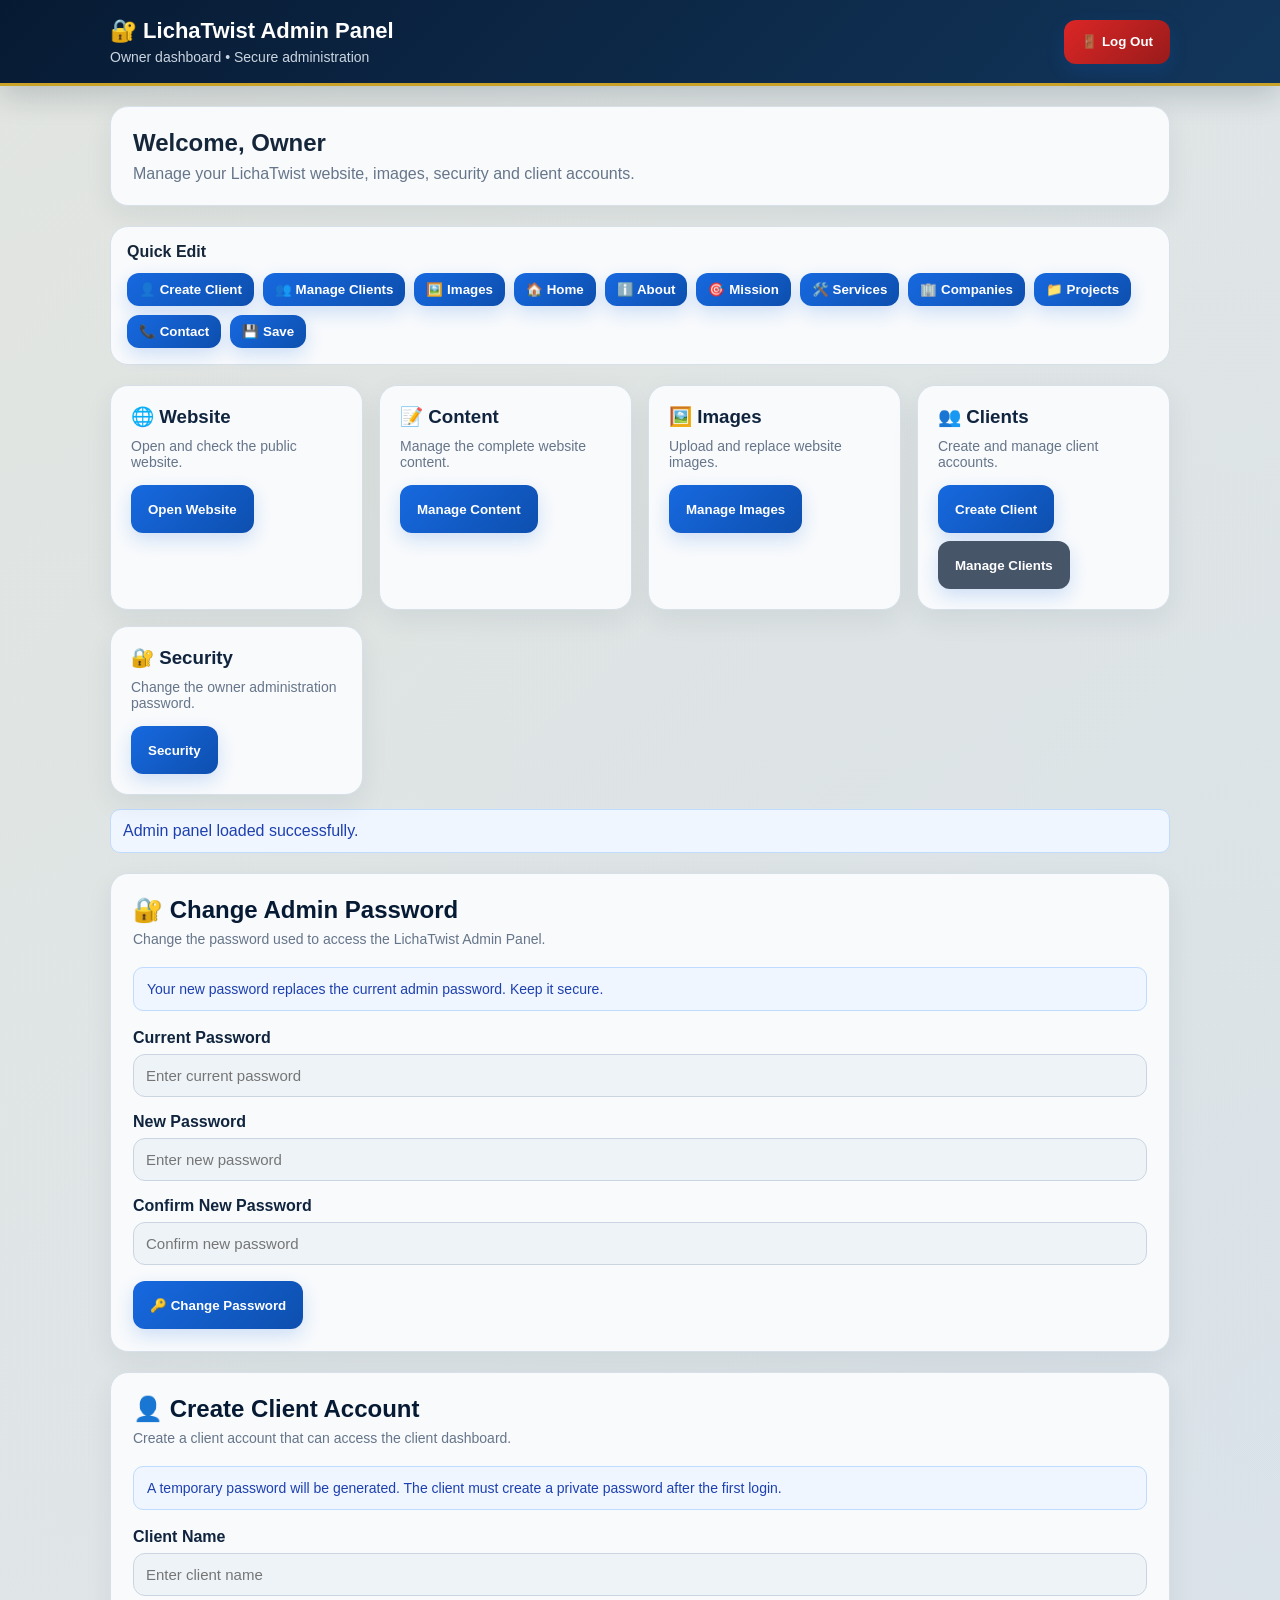
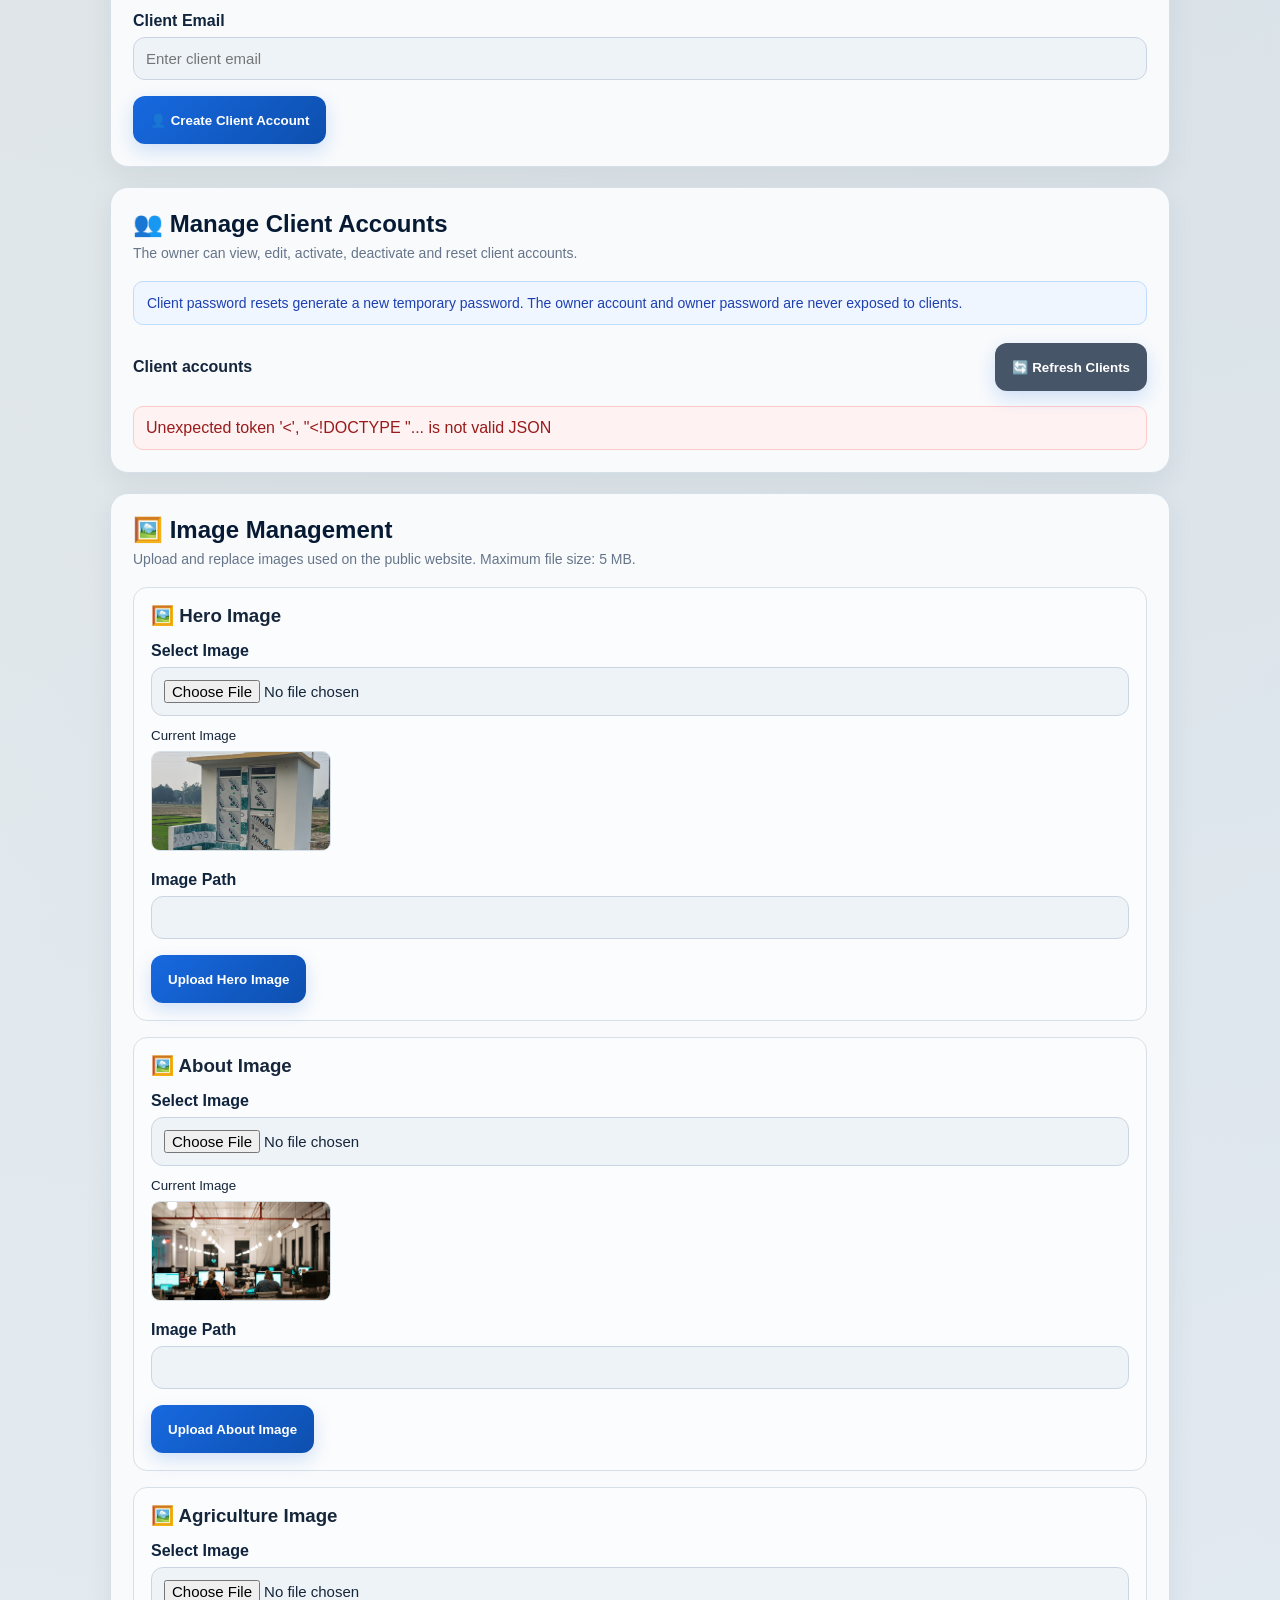
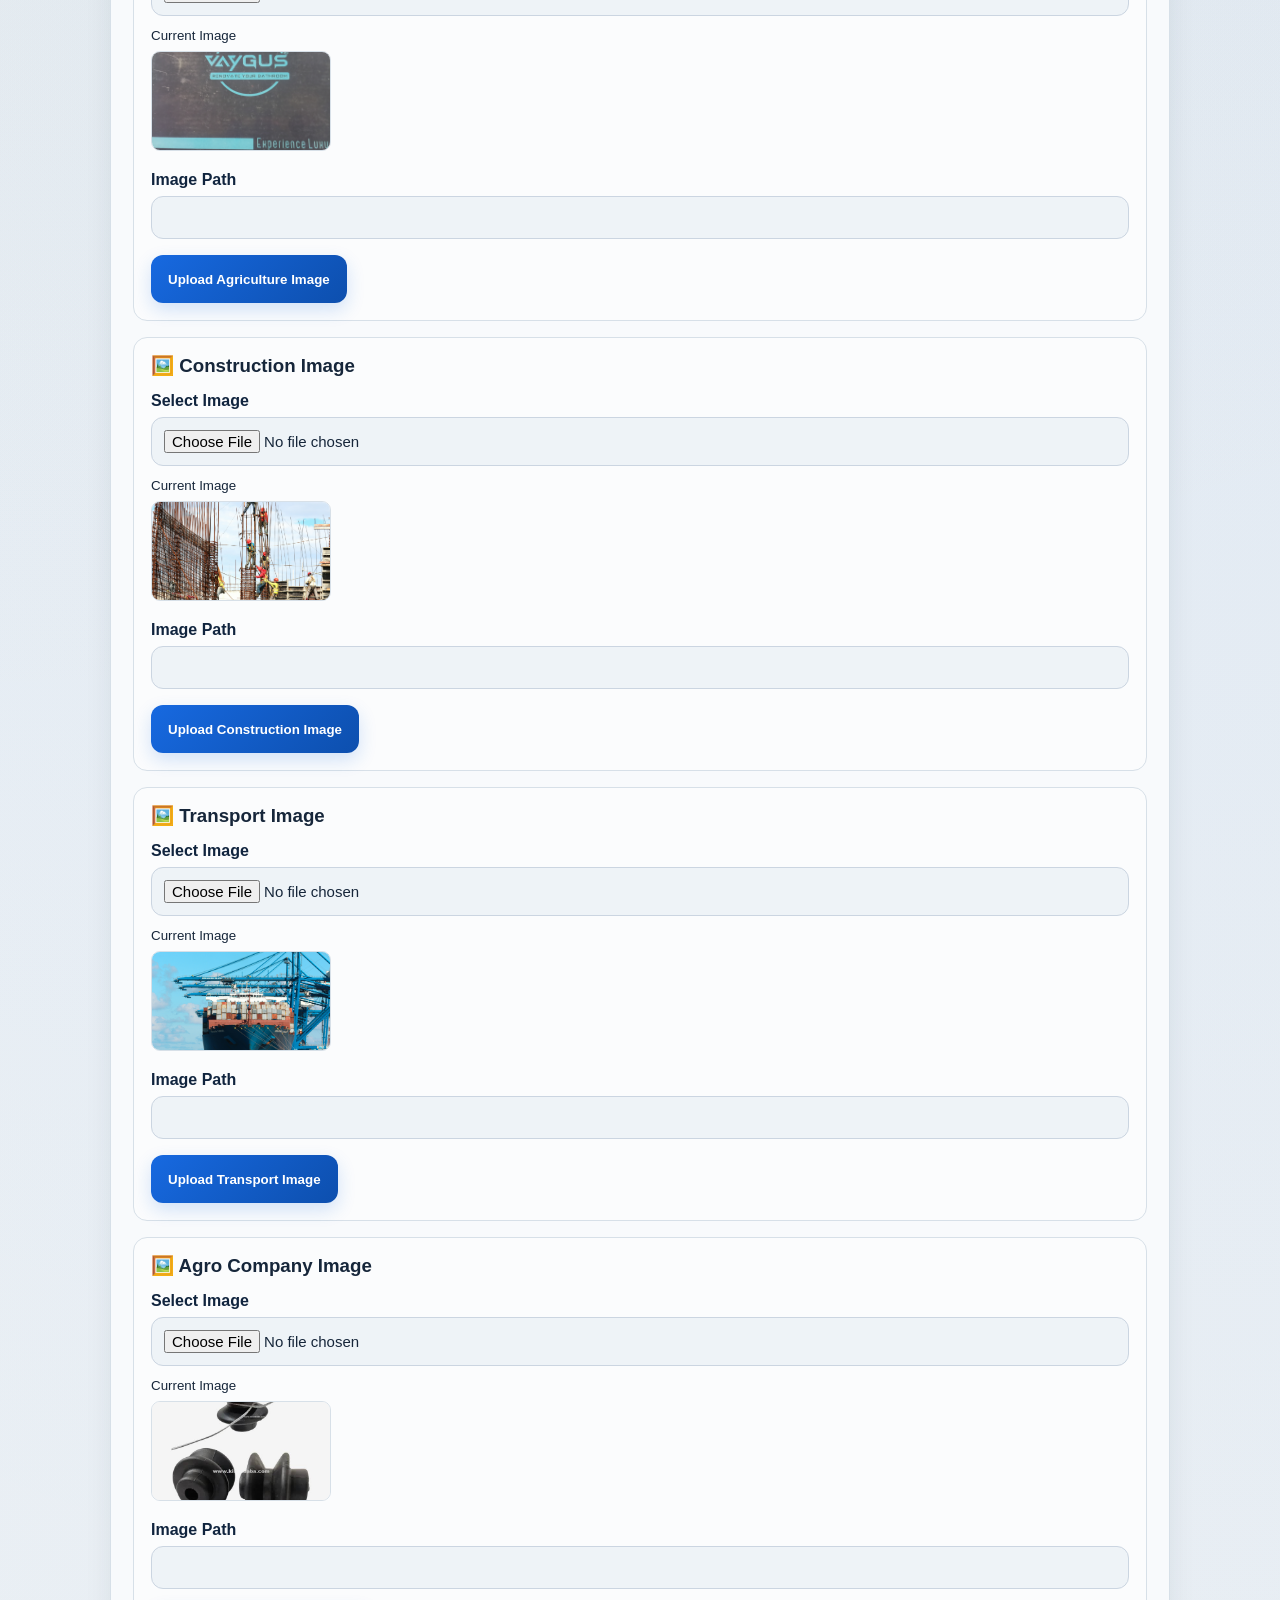
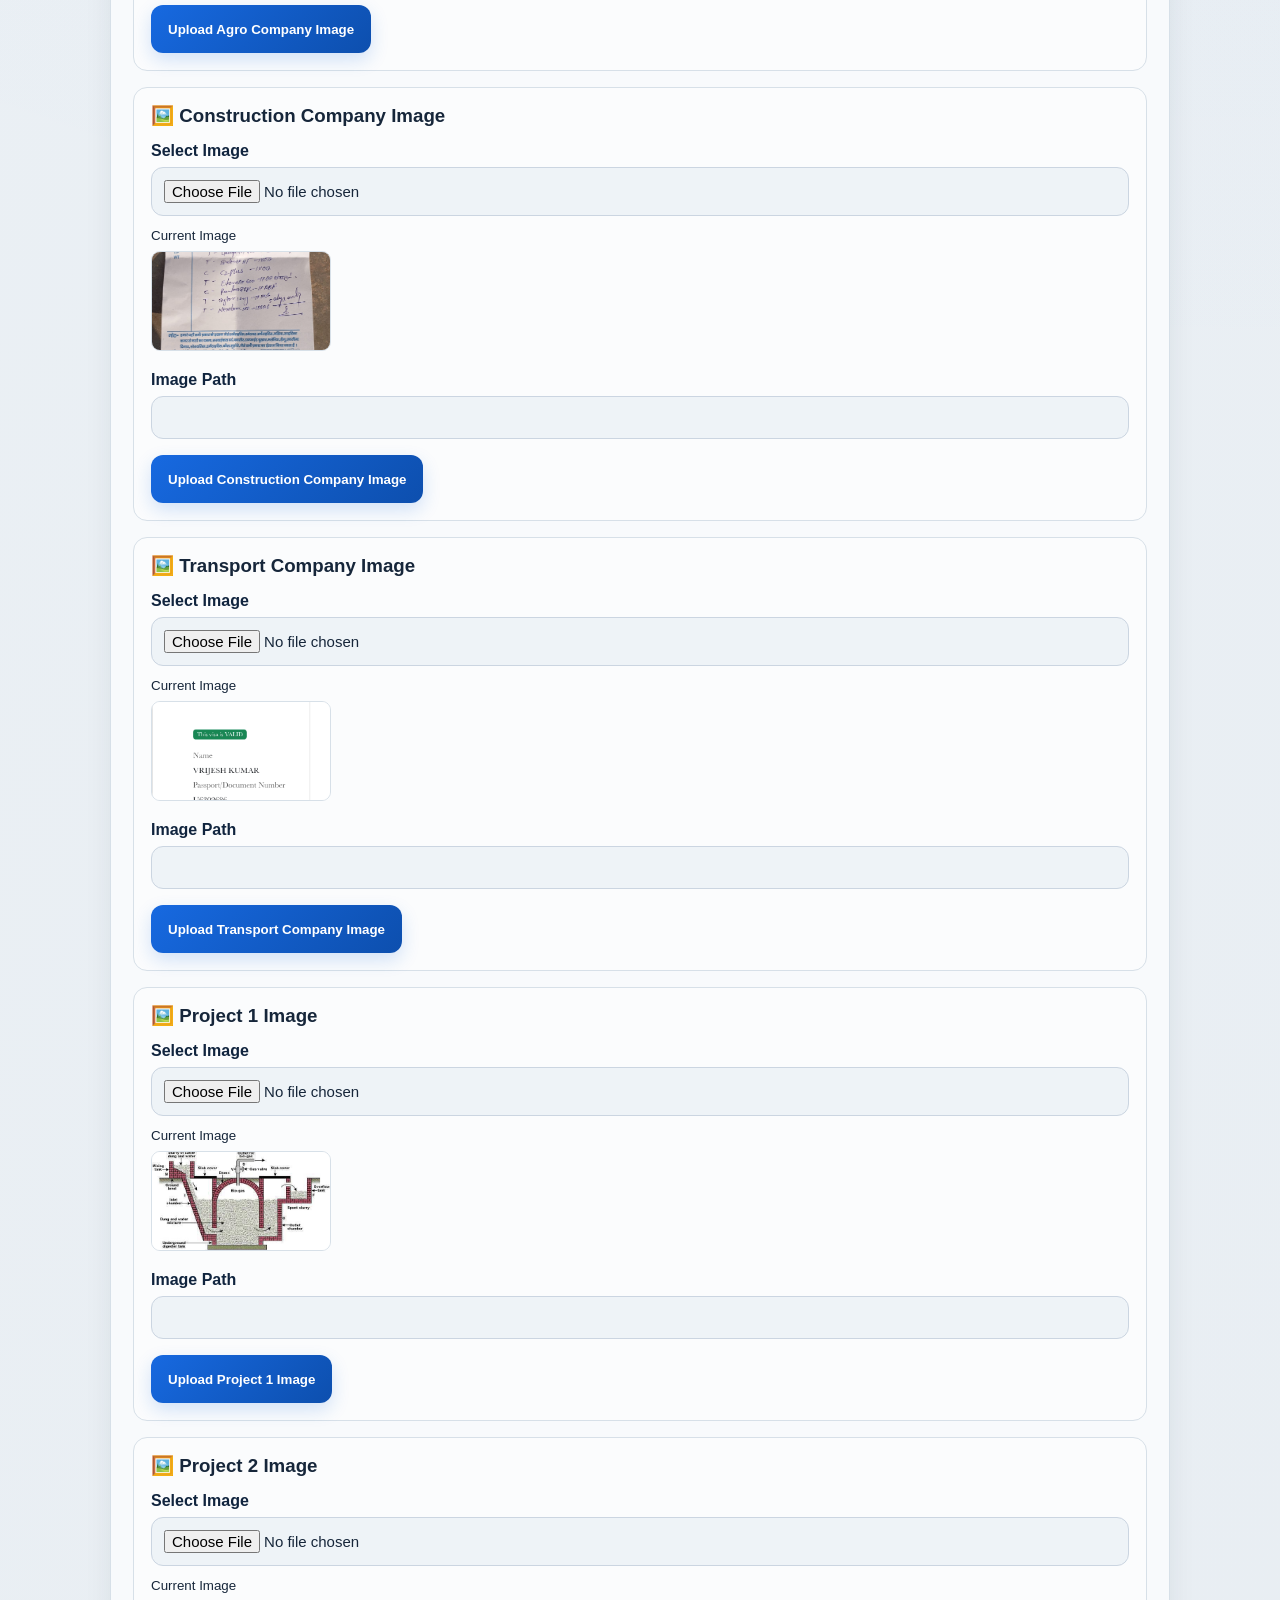
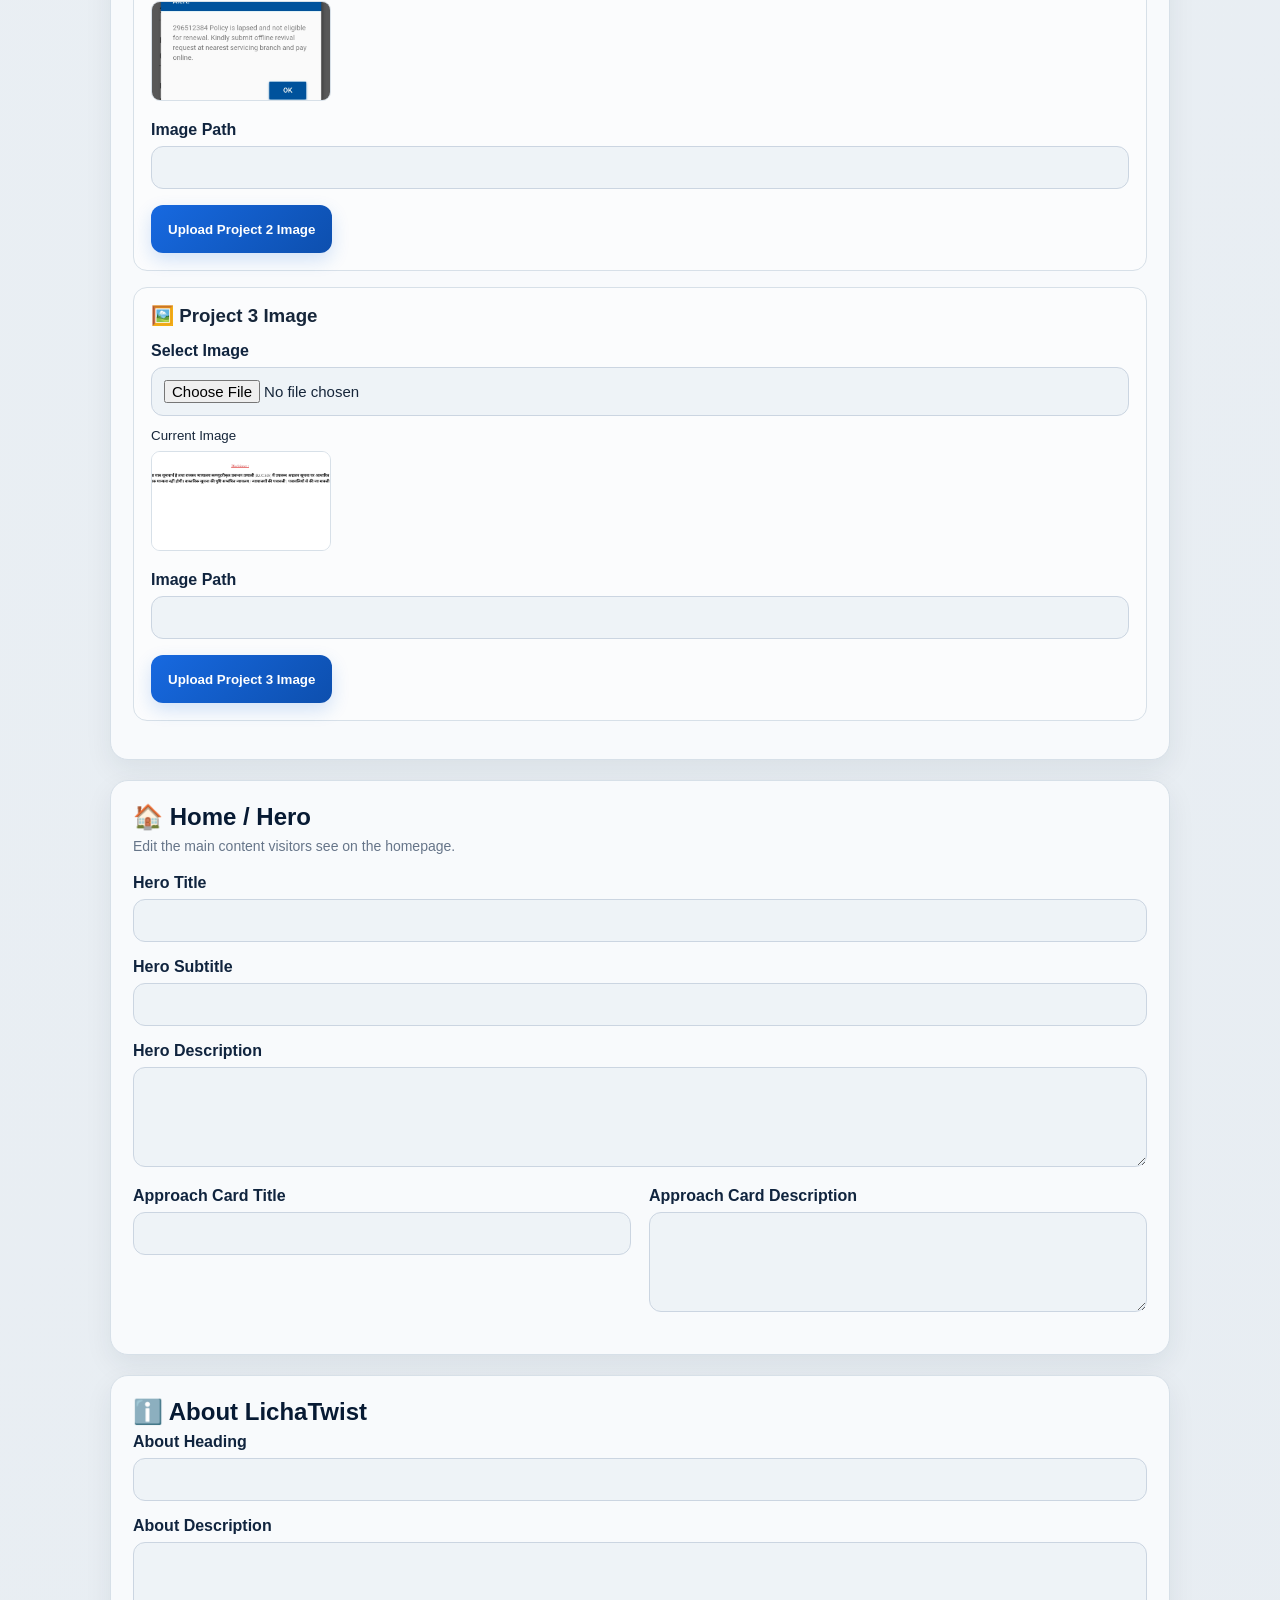
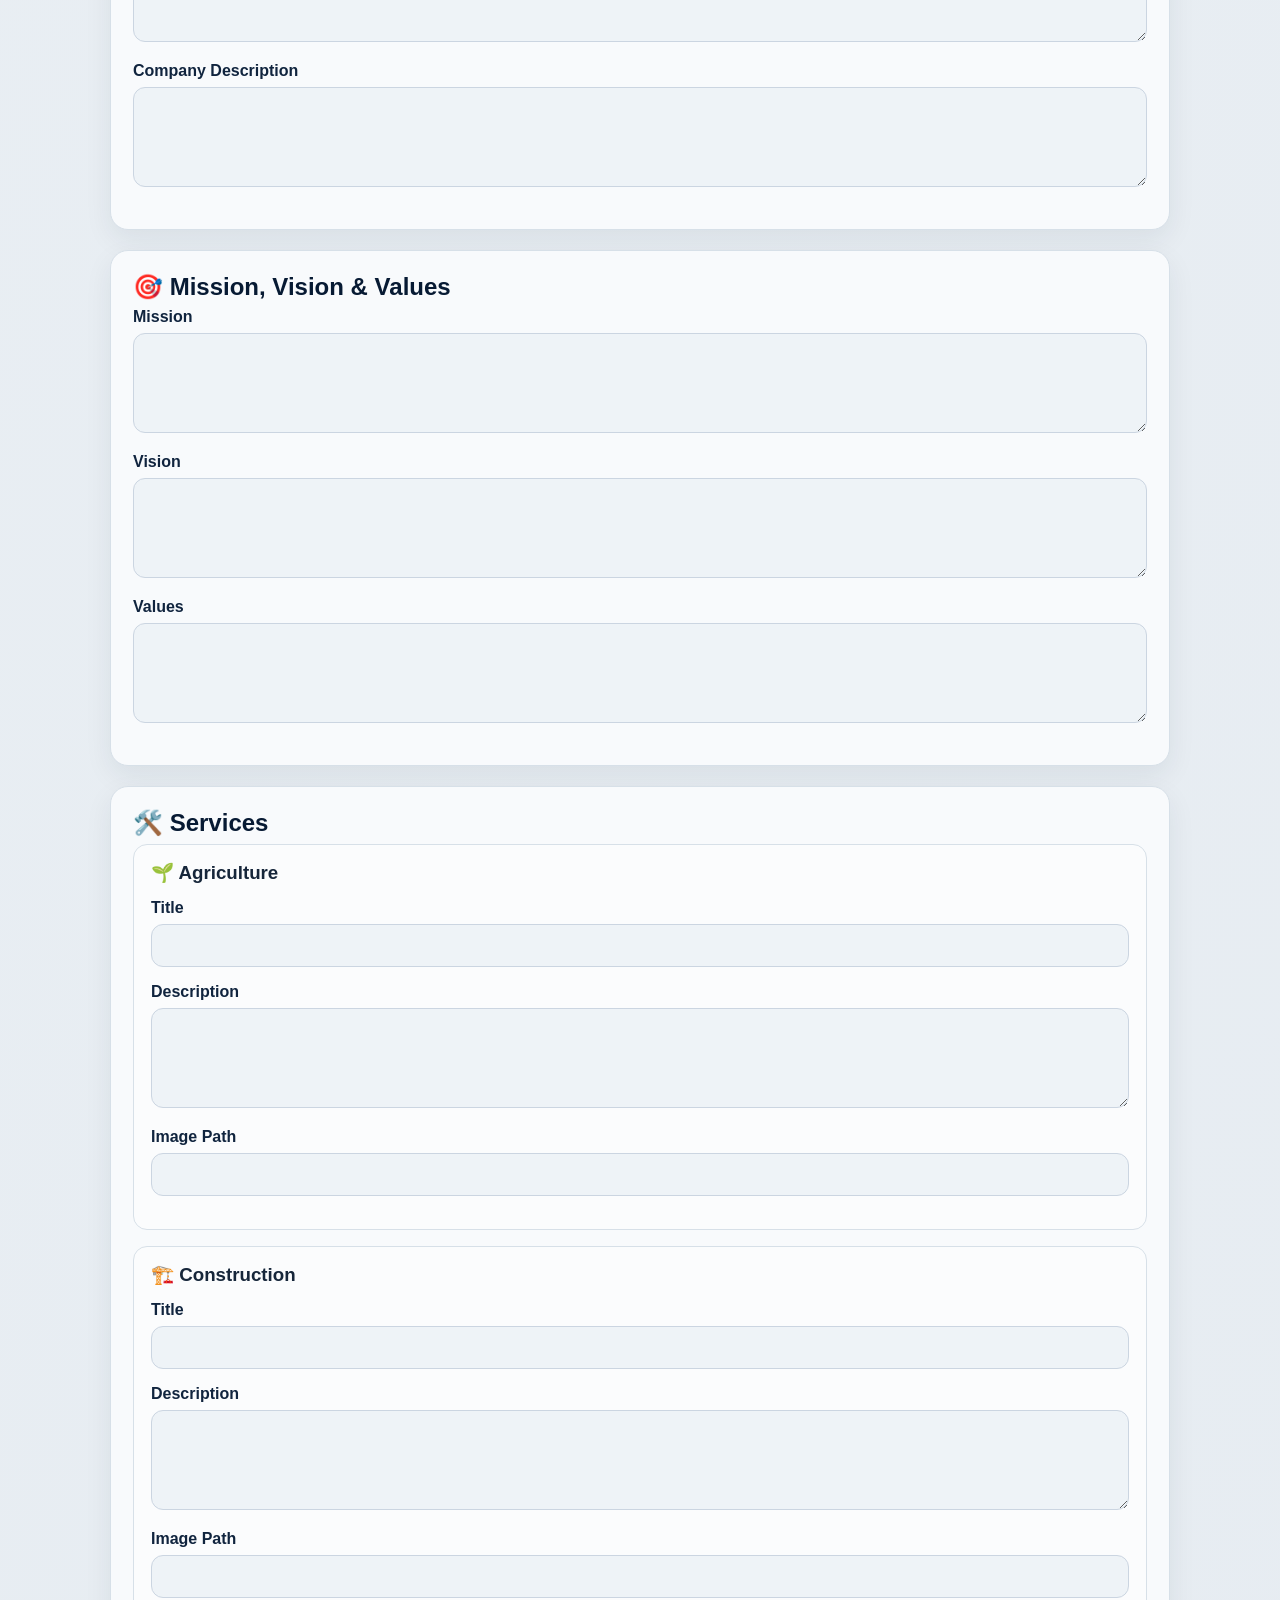
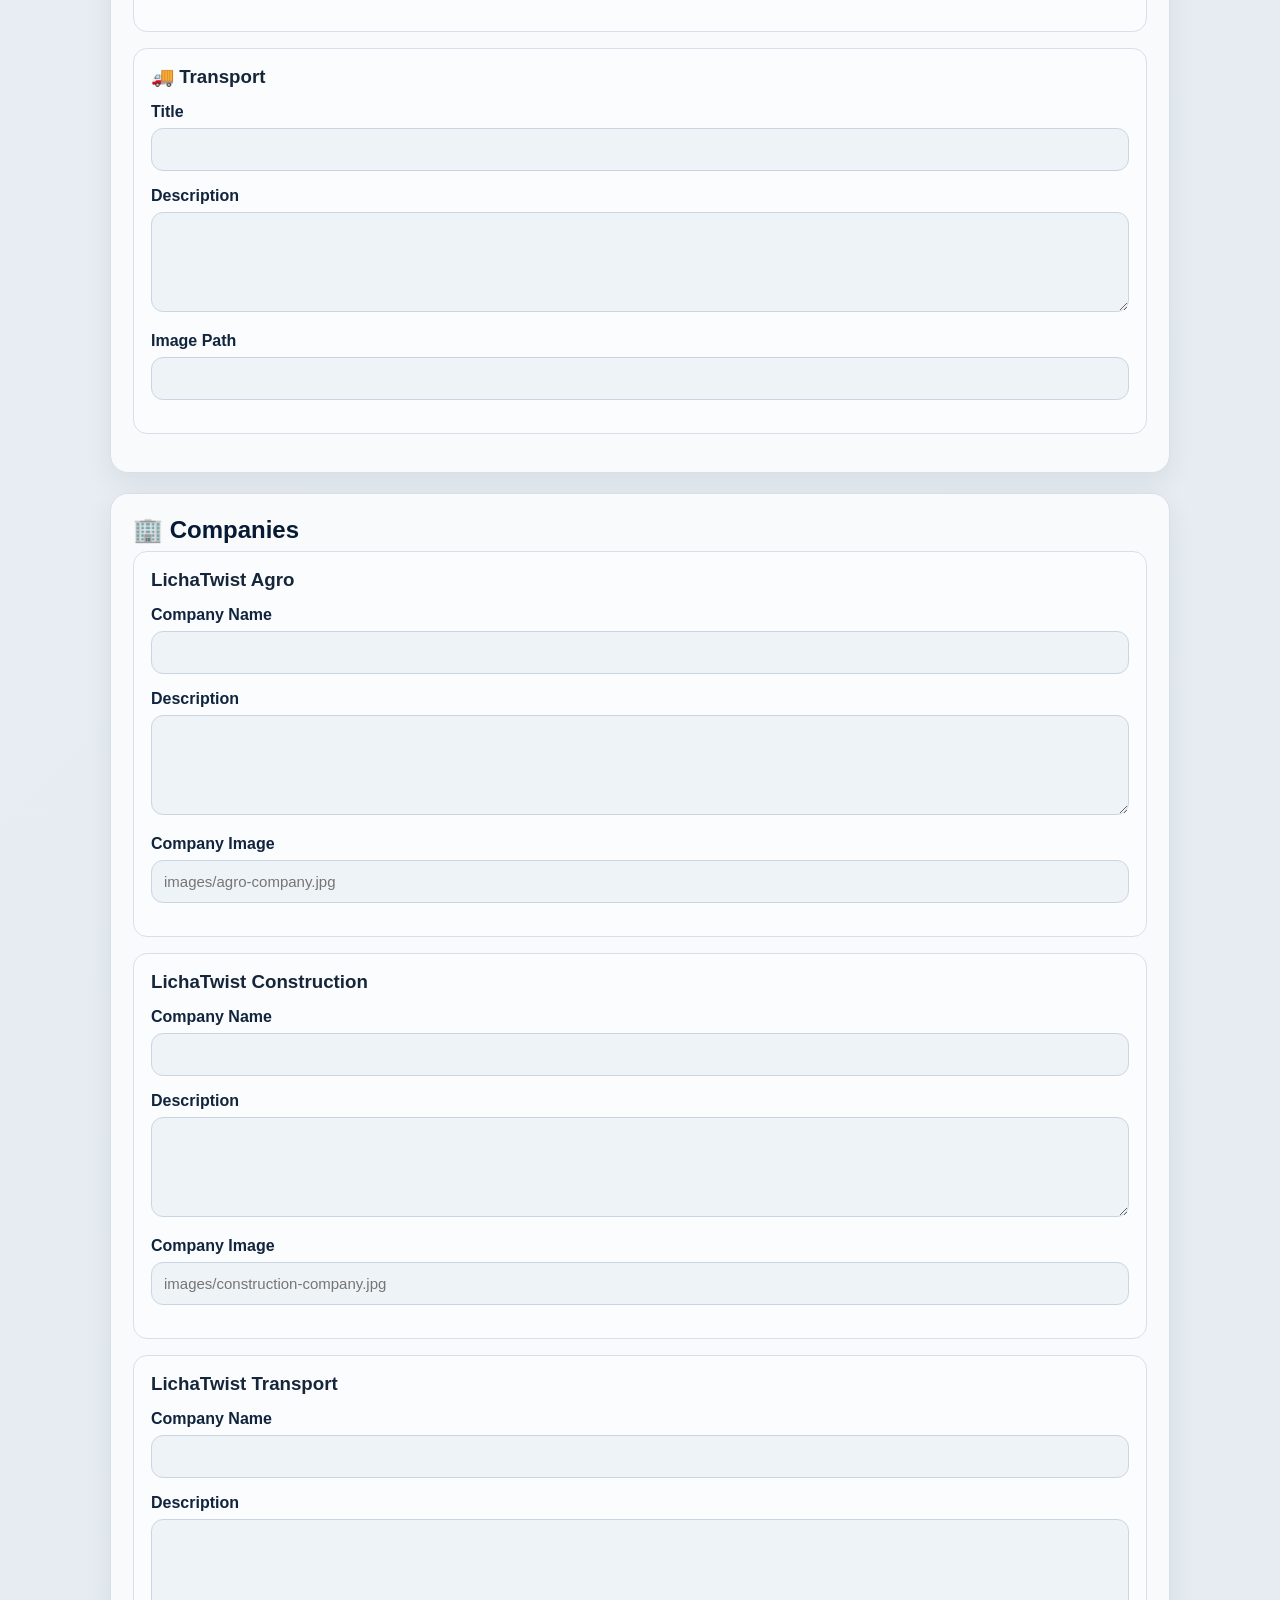
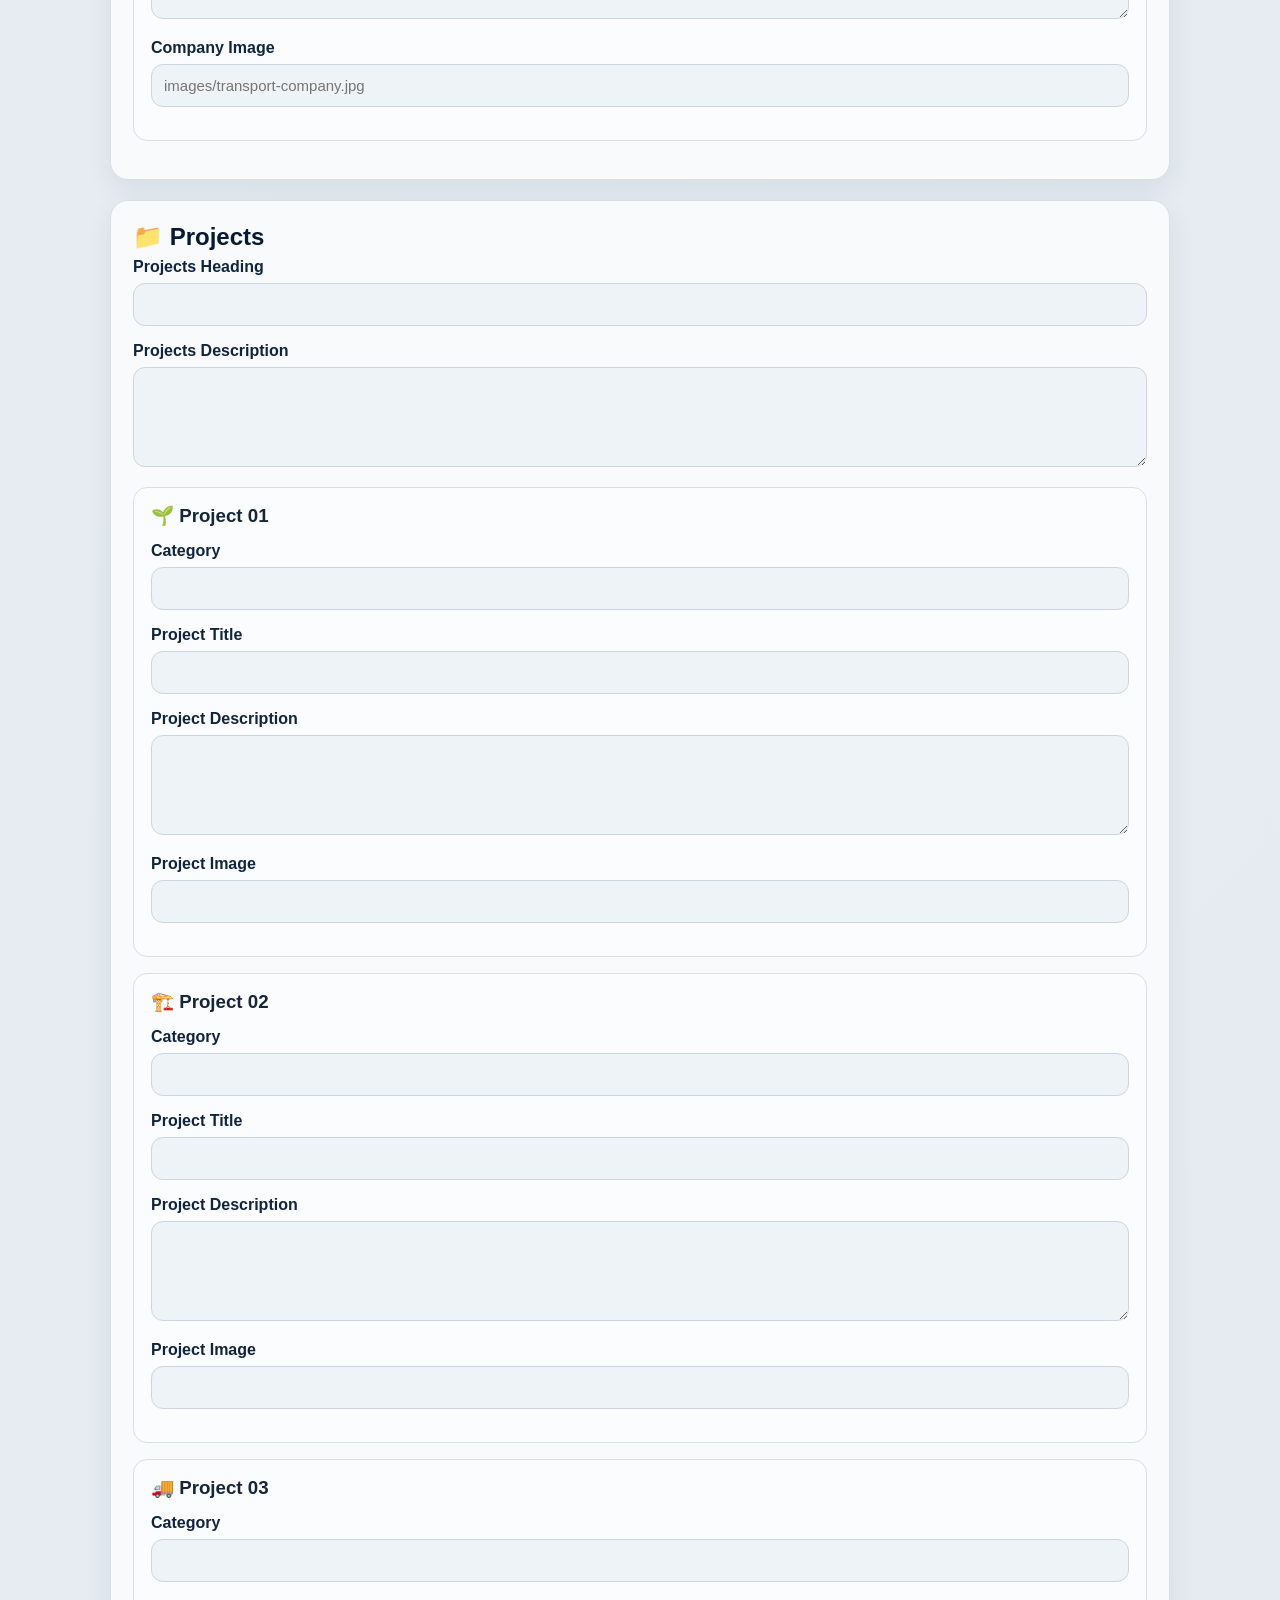
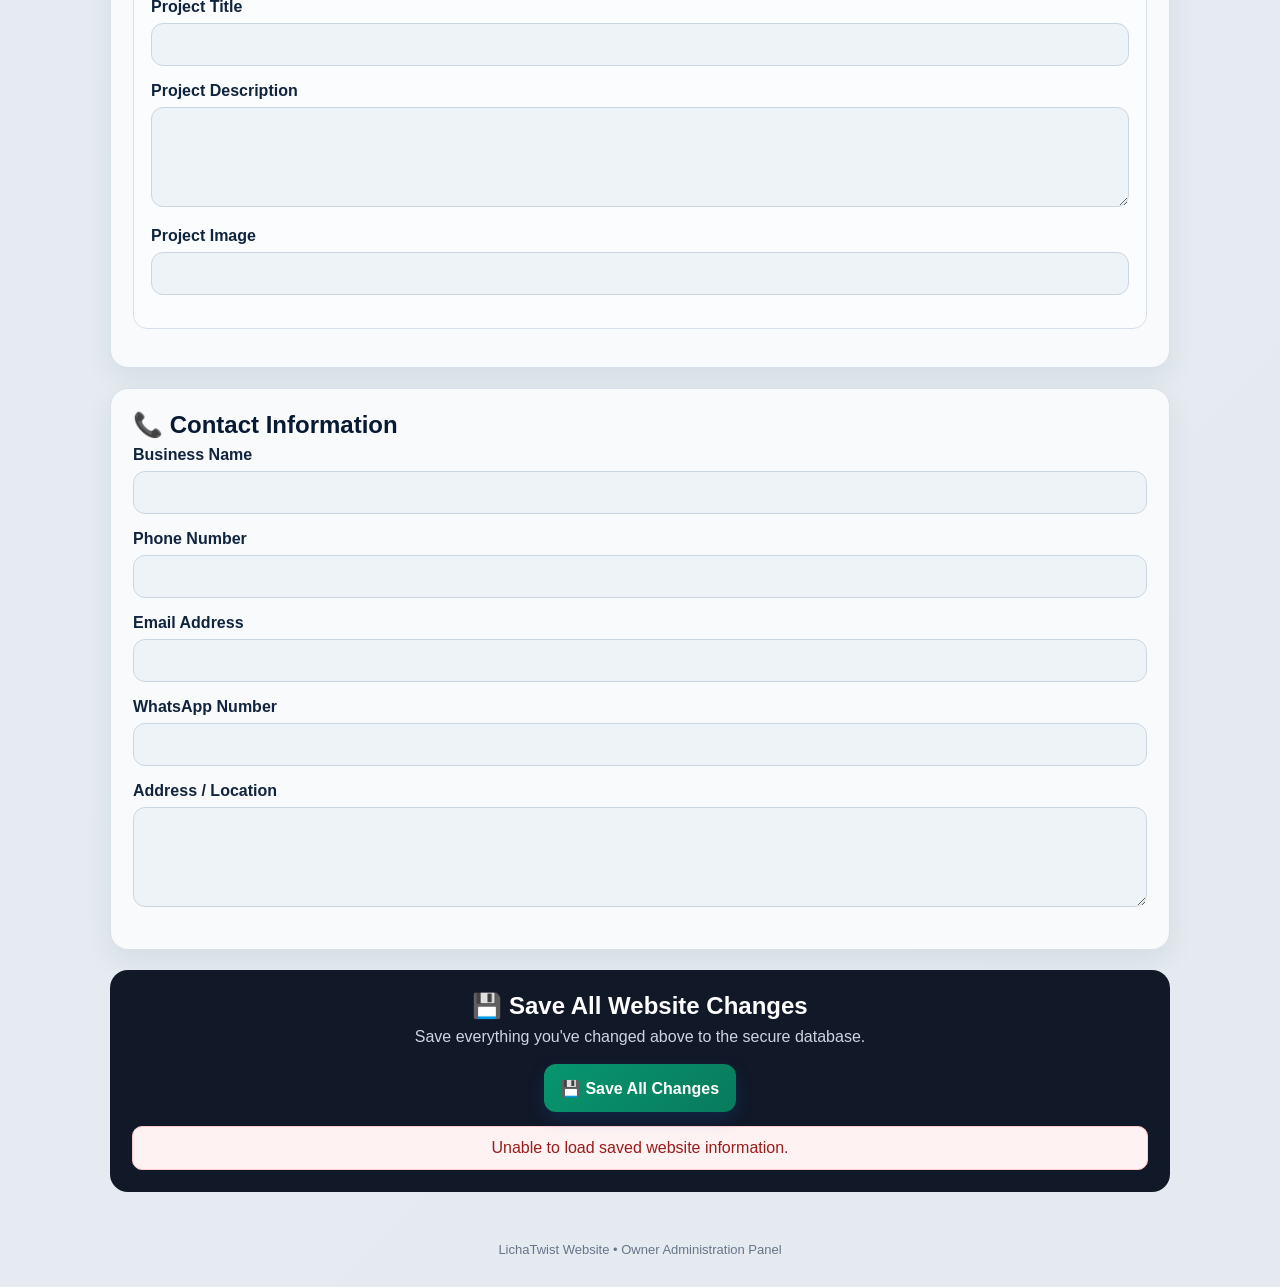
==== commit 23898716: "Update admin.html" ====
--- a/admin.html
+++ b/admin.html
@@ -436,7 +436,8 @@
   <div class="quick-nav-title">Quick Edit</div>
 
   <div class="quick-nav-links">
-    <button onclick="goTo('clientAccountsManagement')">👥 Clients</button>
+    <button onclick="goTo('clientManagement')">👤 Create Client</button>
+    <button onclick="goTo('clientAccountsManagement')">👥 Manage Clients</button>
     <button onclick="goTo('imageManagement')">🖼️ Images</button>
     <button onclick="goTo('homeEditor')">🏠 Home</button>
     <button onclick="goTo('aboutEditor')">ℹ️ About</button>
@@ -472,7 +473,13 @@
   <div class="card">
     <h3>👥 Clients</h3>
     <p>Create and manage client accounts.</p>
-    <button onclick="goTo('clientAccountsManagement')">Manage Clients</button>
+    <button onclick="goTo('clientManagement')">Create Client</button>
+    <button
+      class="secondary"
+      style="margin-top:8px"
+      onclick="goTo('clientAccountsManagement')">
+      Manage Clients
+    </button>
   </div>
 
   <div class="card">
@@ -1212,7 +1219,13 @@
     nameInput.value="";
     emailInput.value="";
 
-    await loadClientManagement();
+    /*
+     * The create-client operation is kept
+     * independent from the management list.
+     *
+     * This preserves the original working
+     * client creation behavior.
+     */
 
   }catch(error){
 
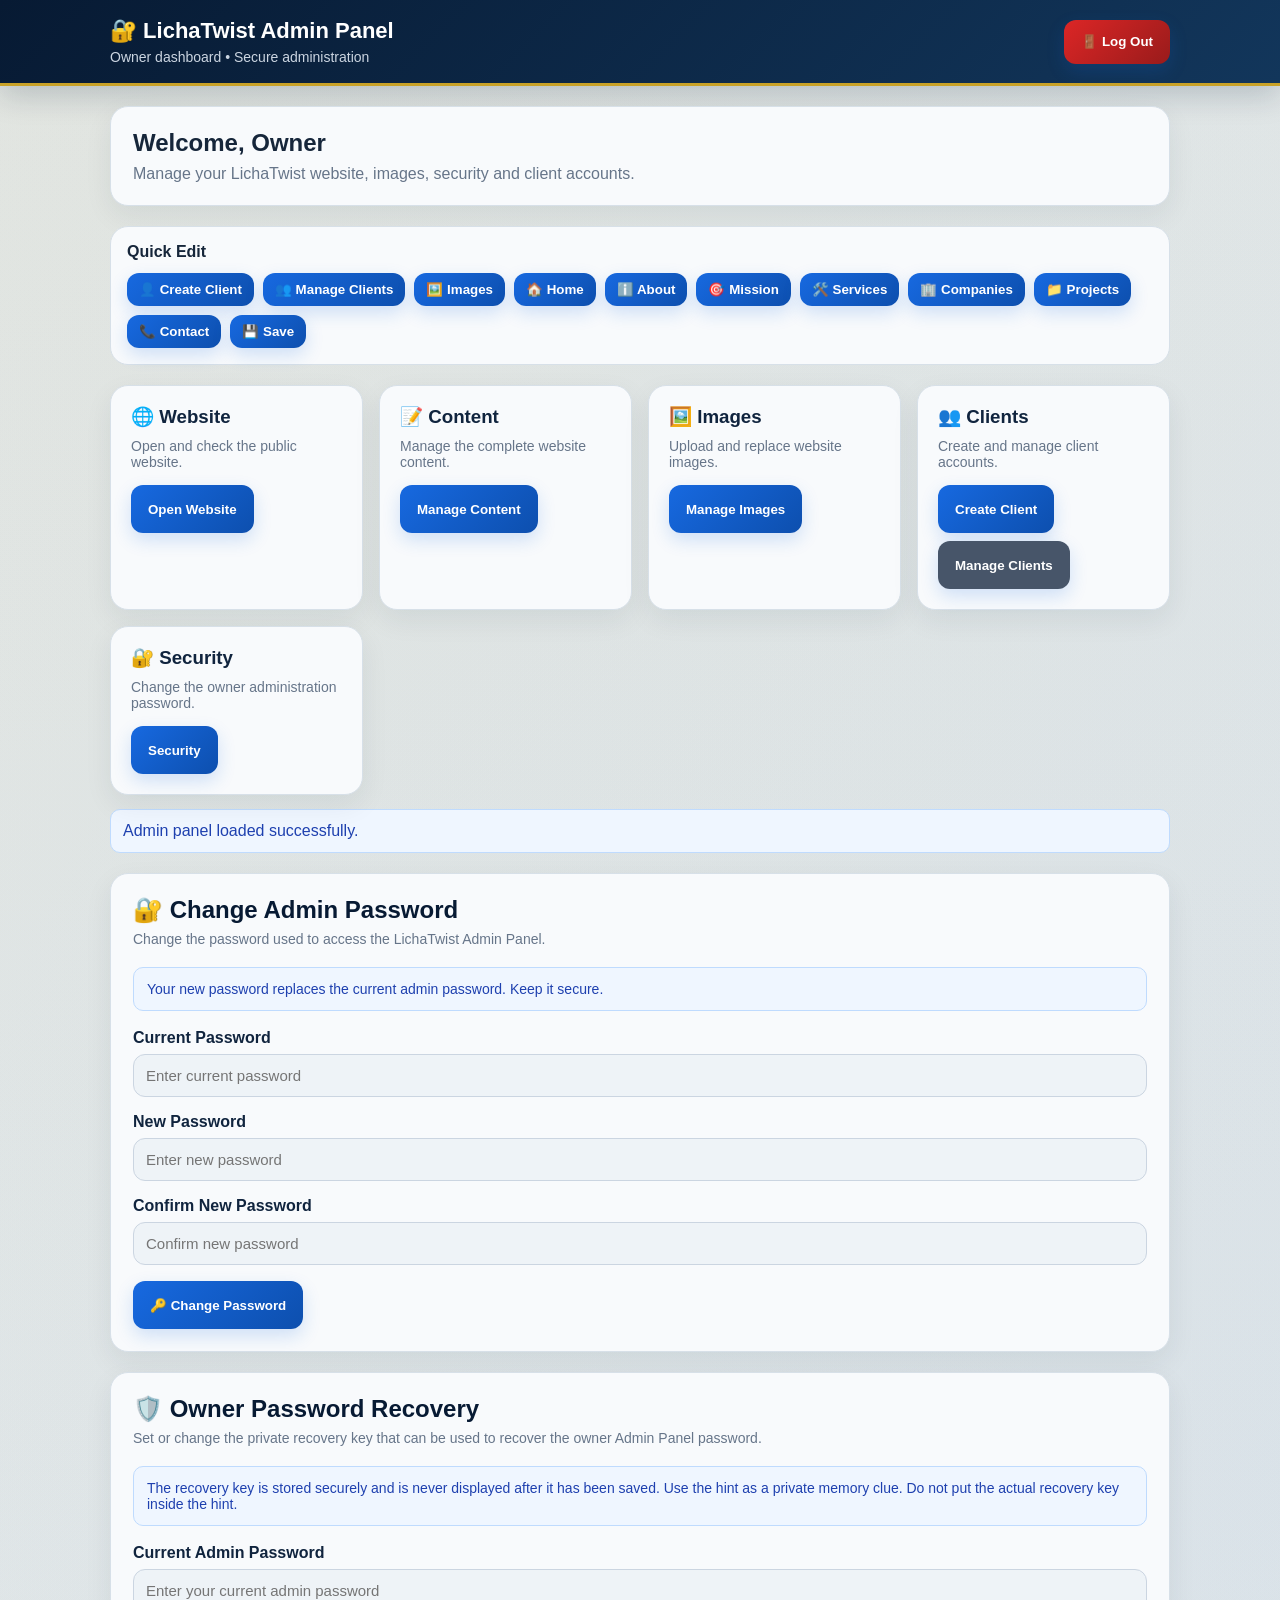
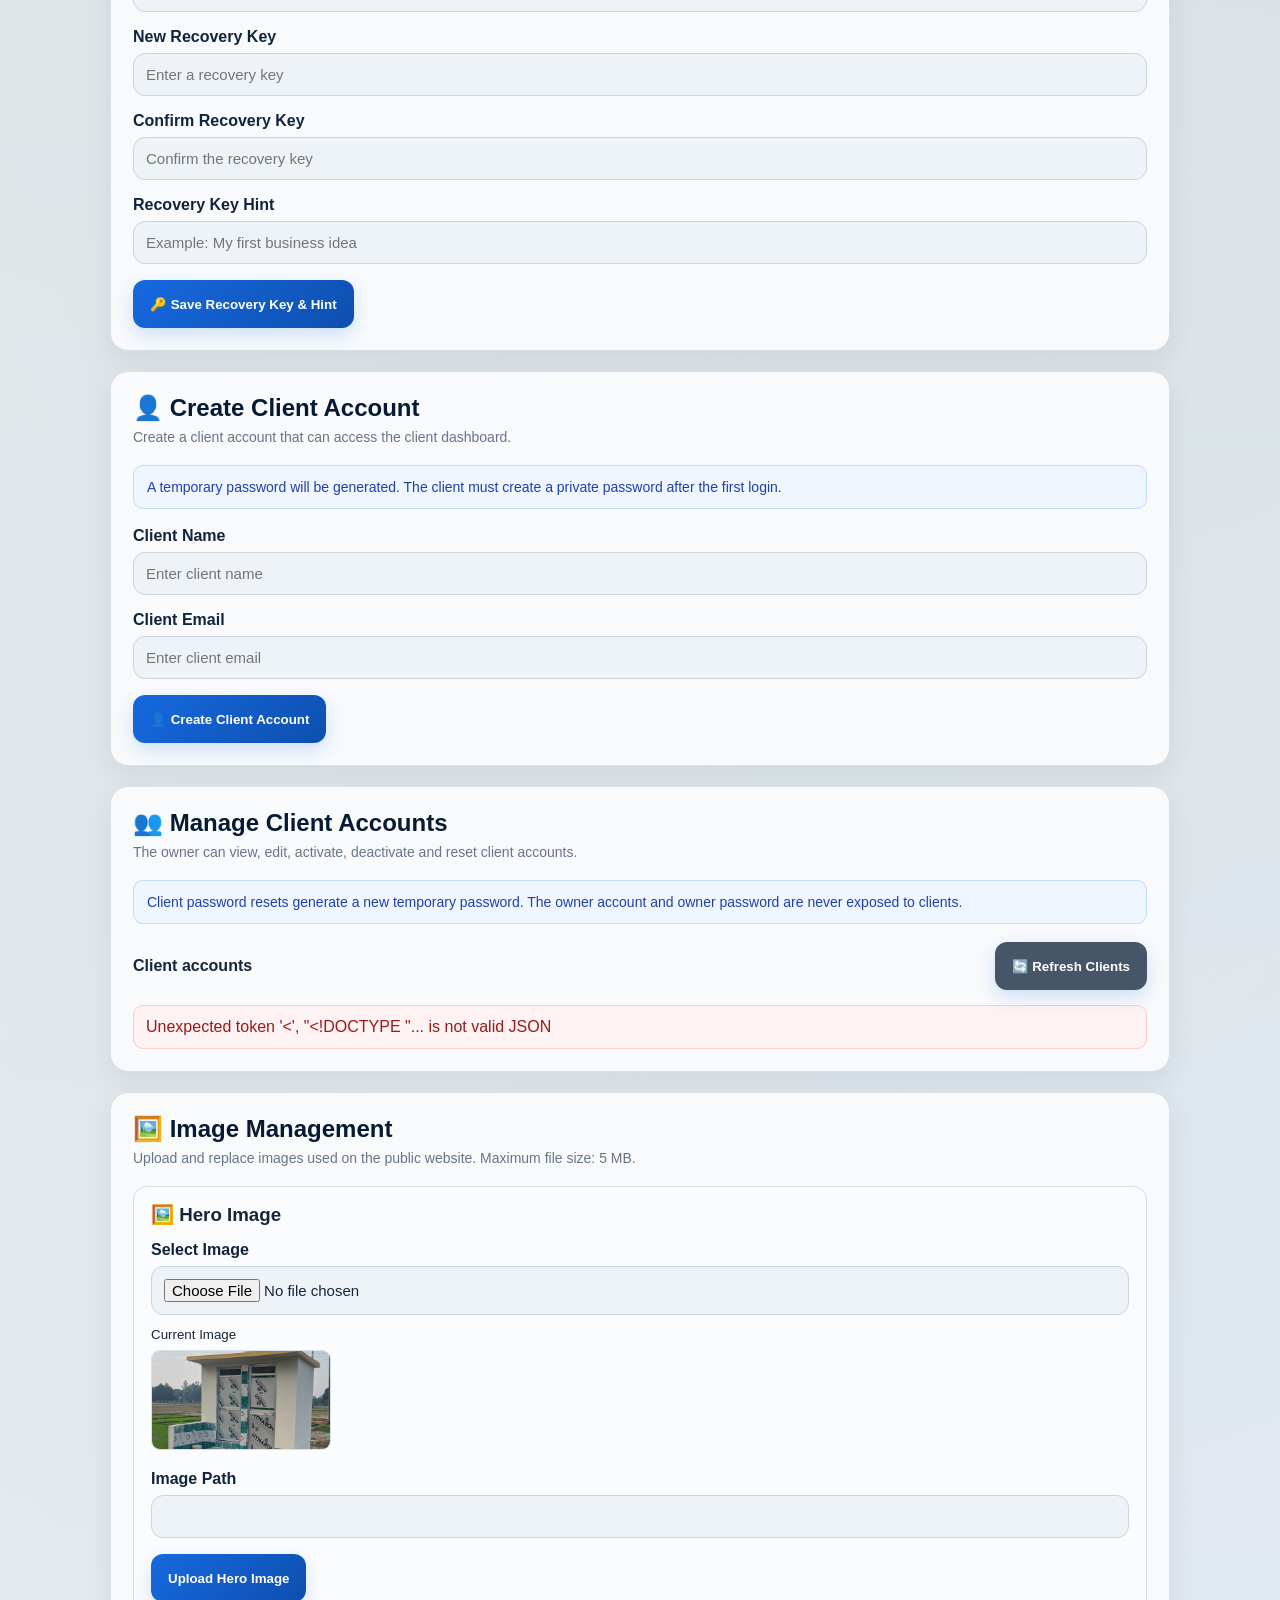
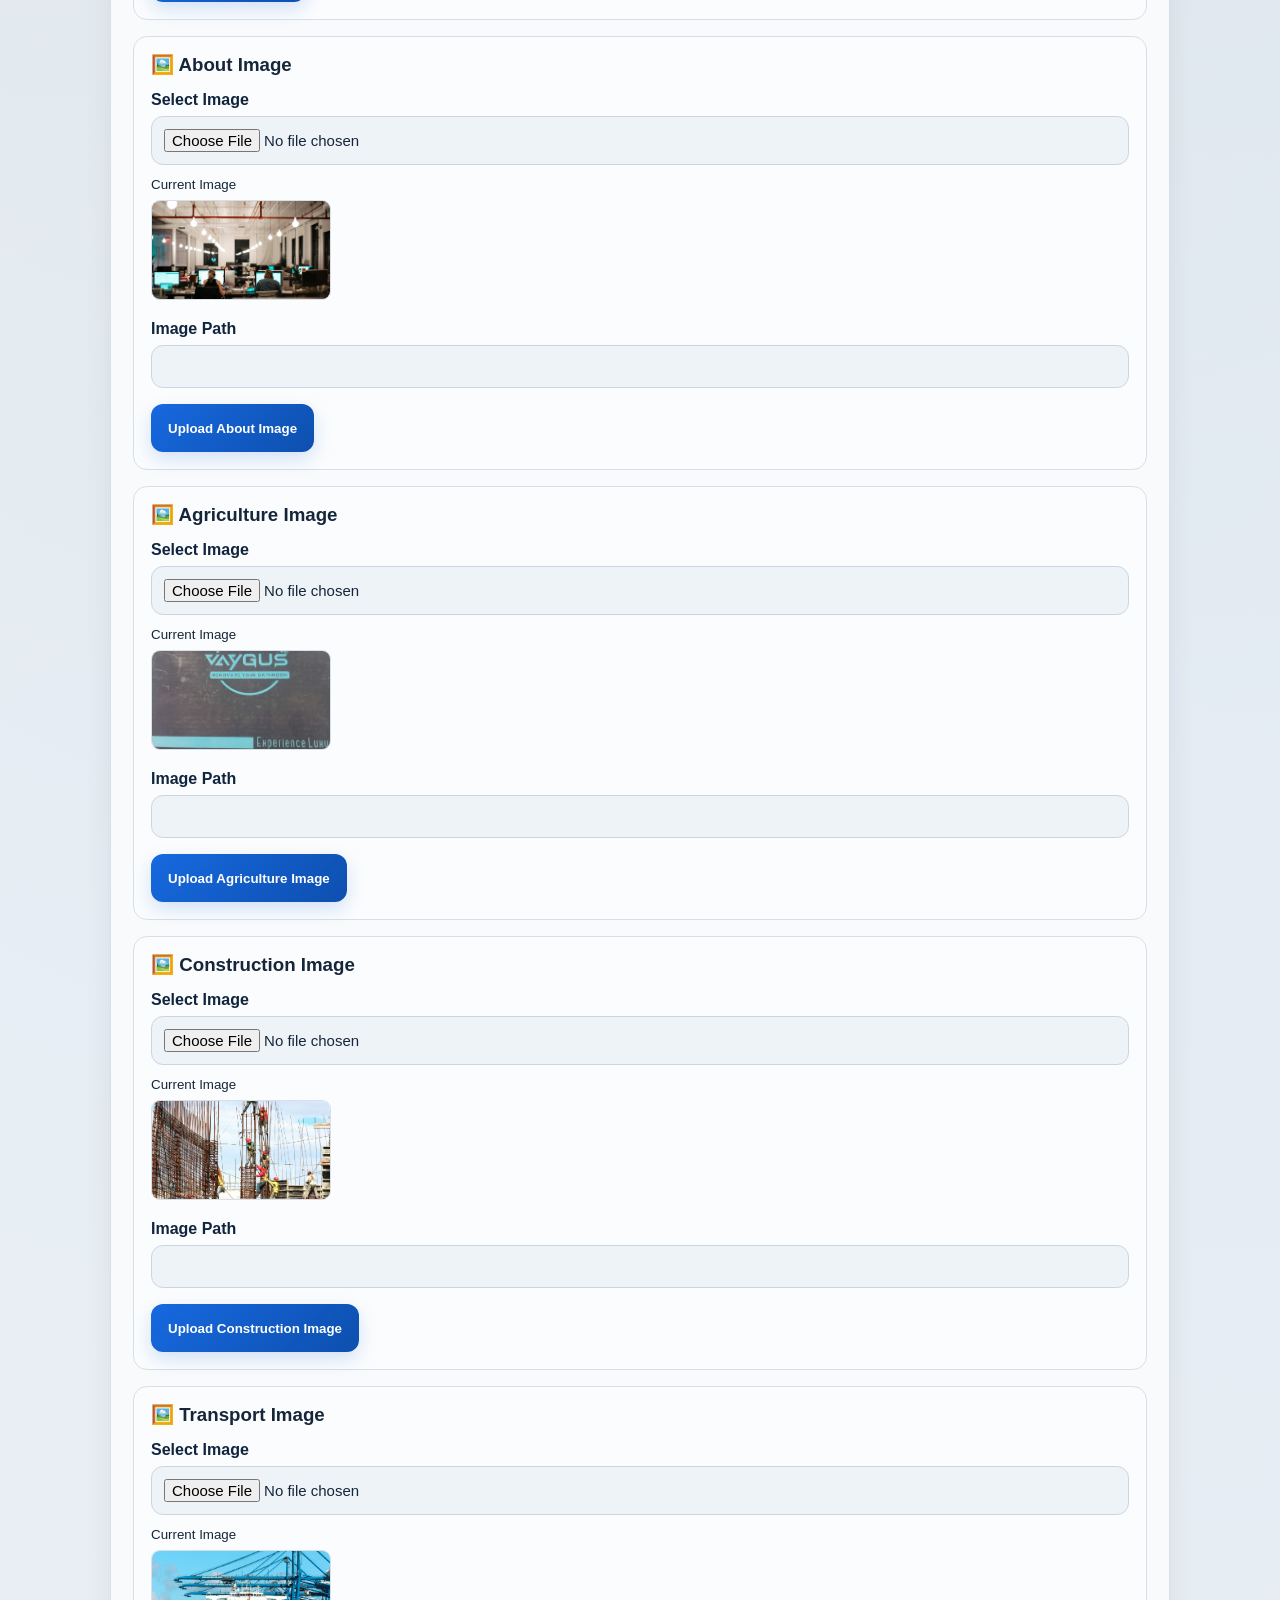
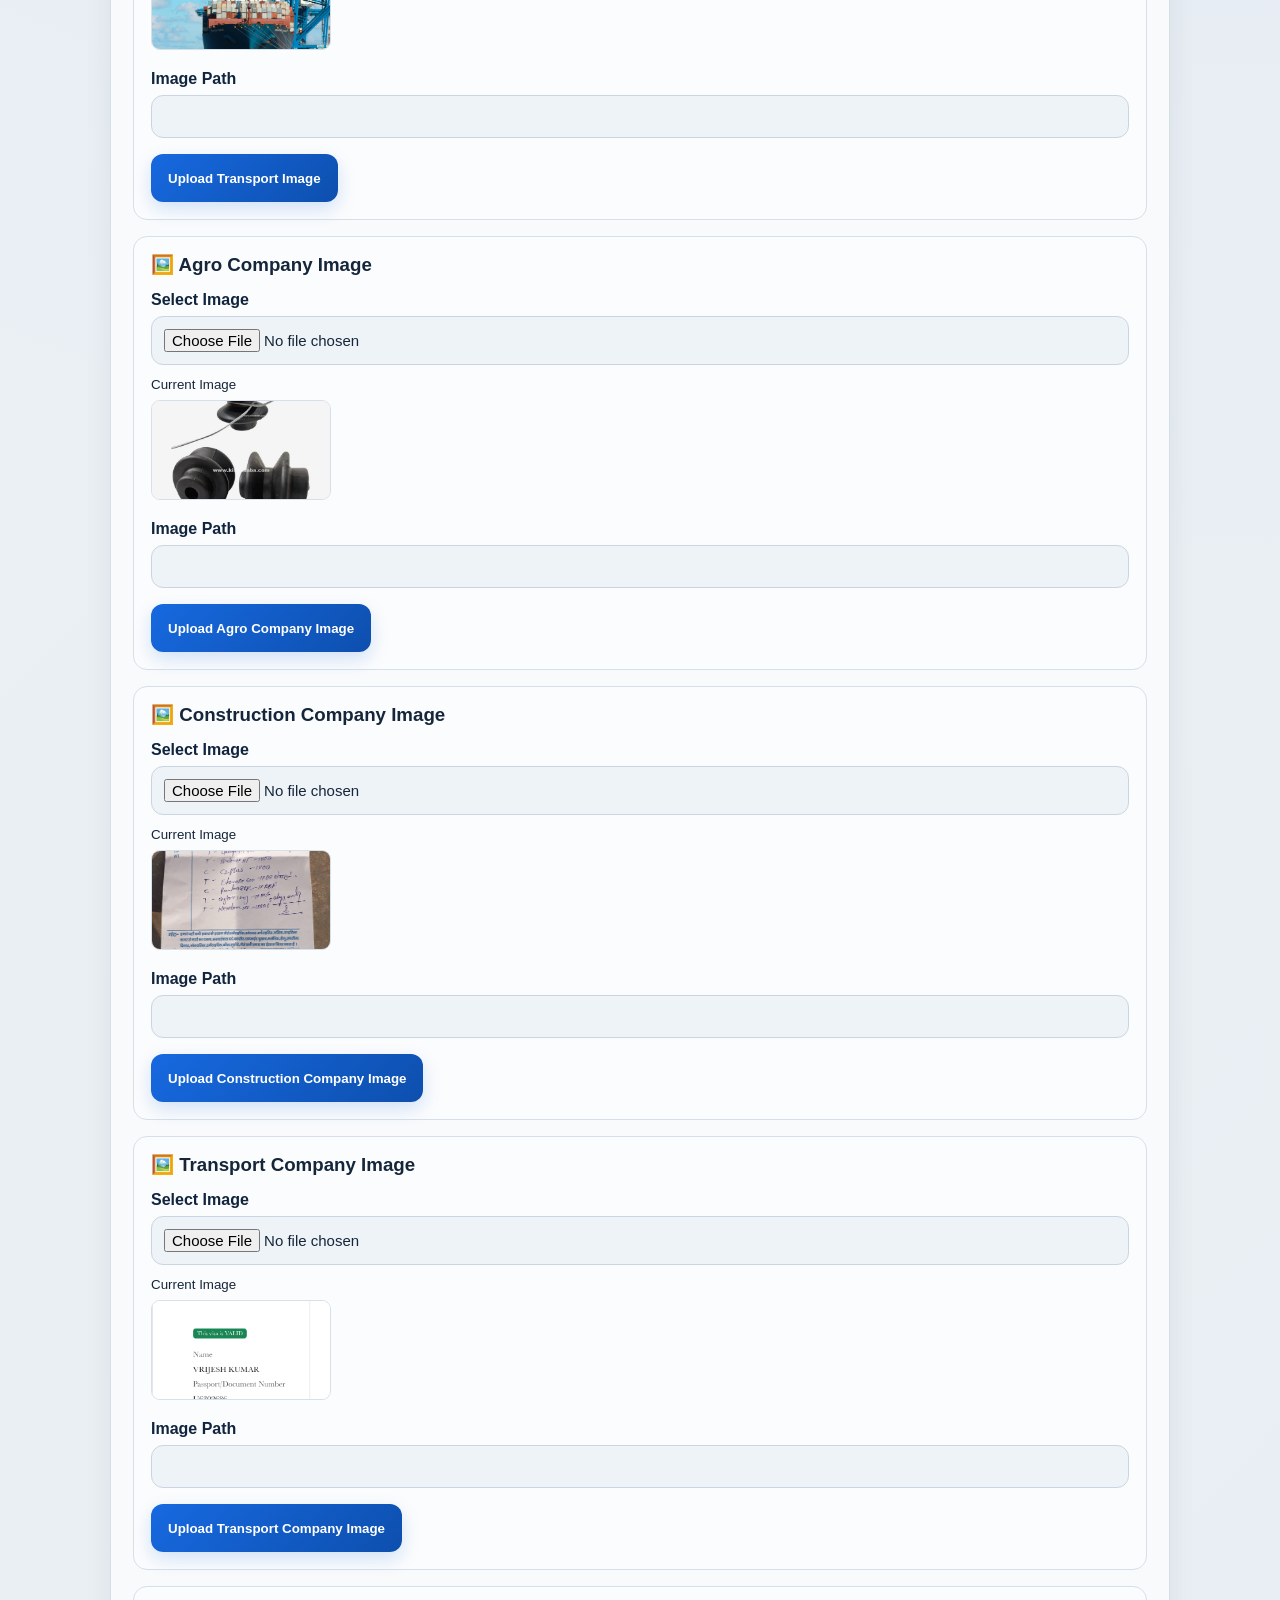
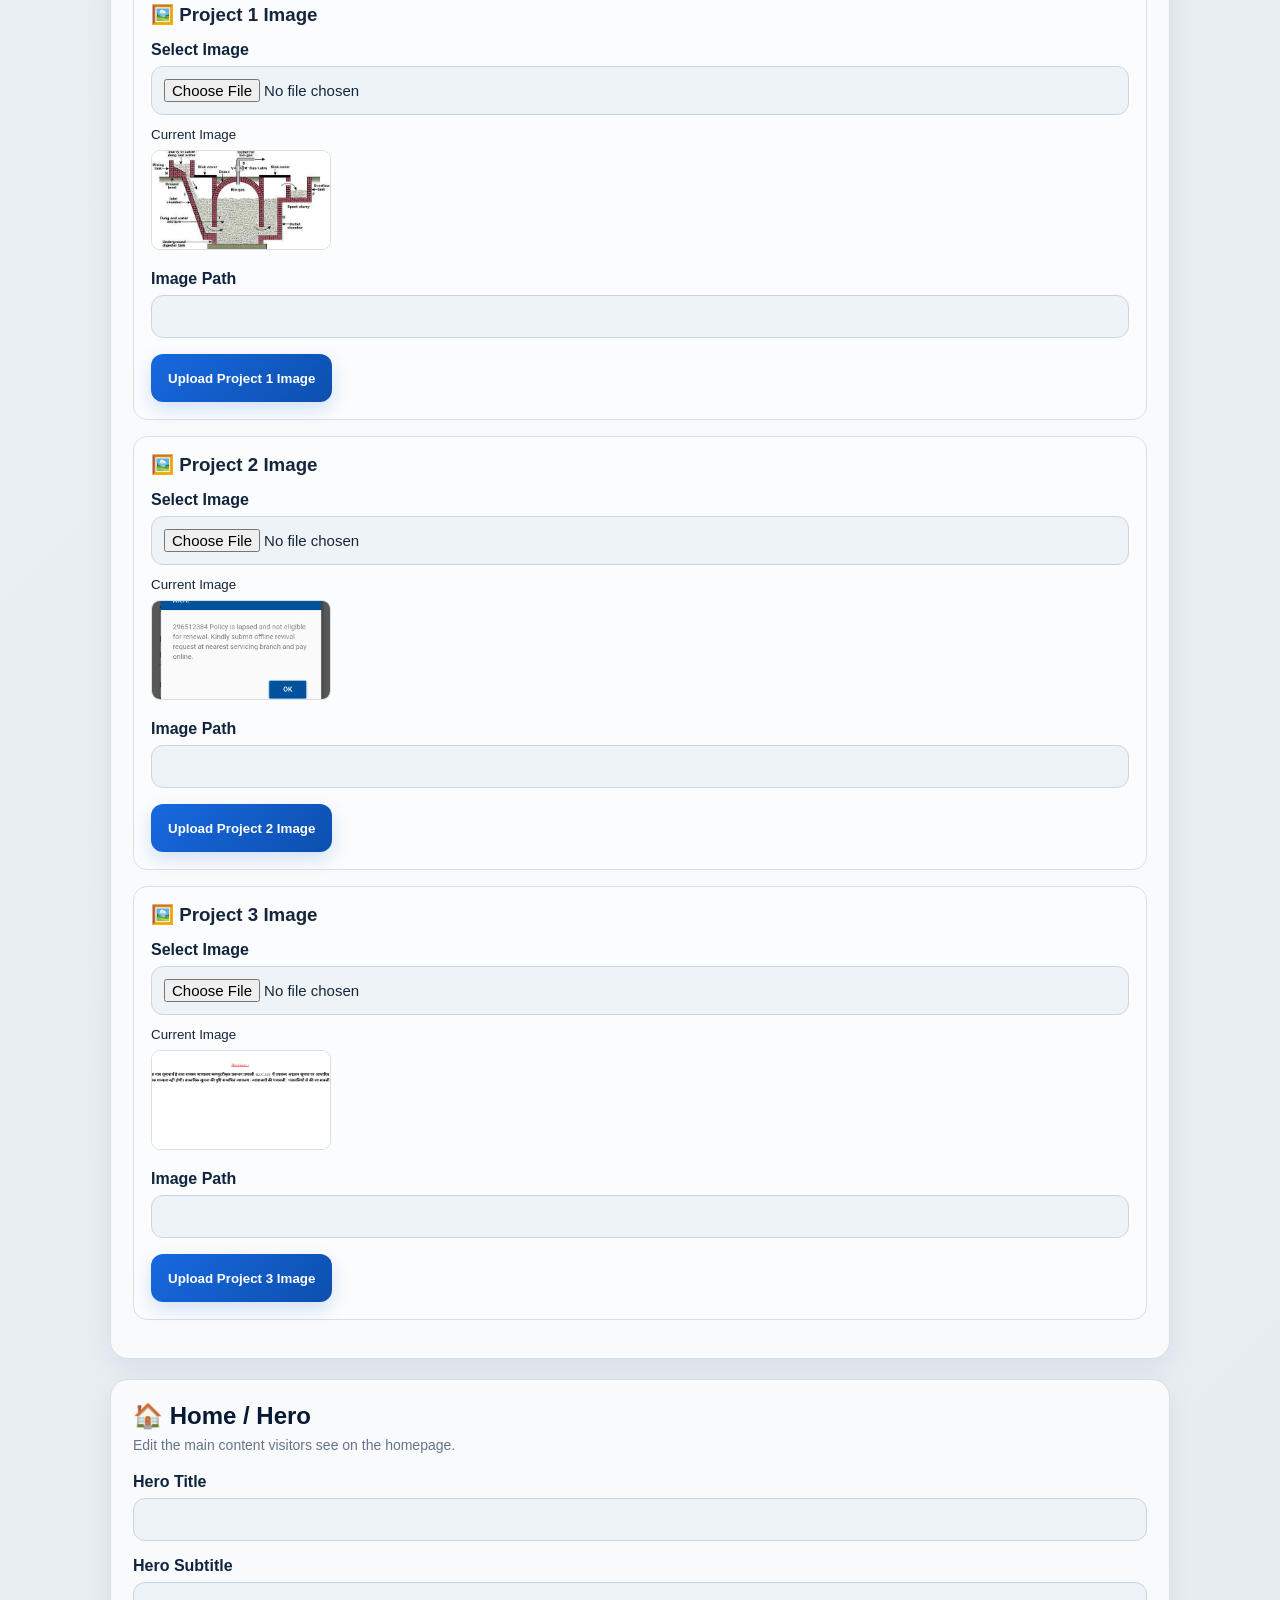
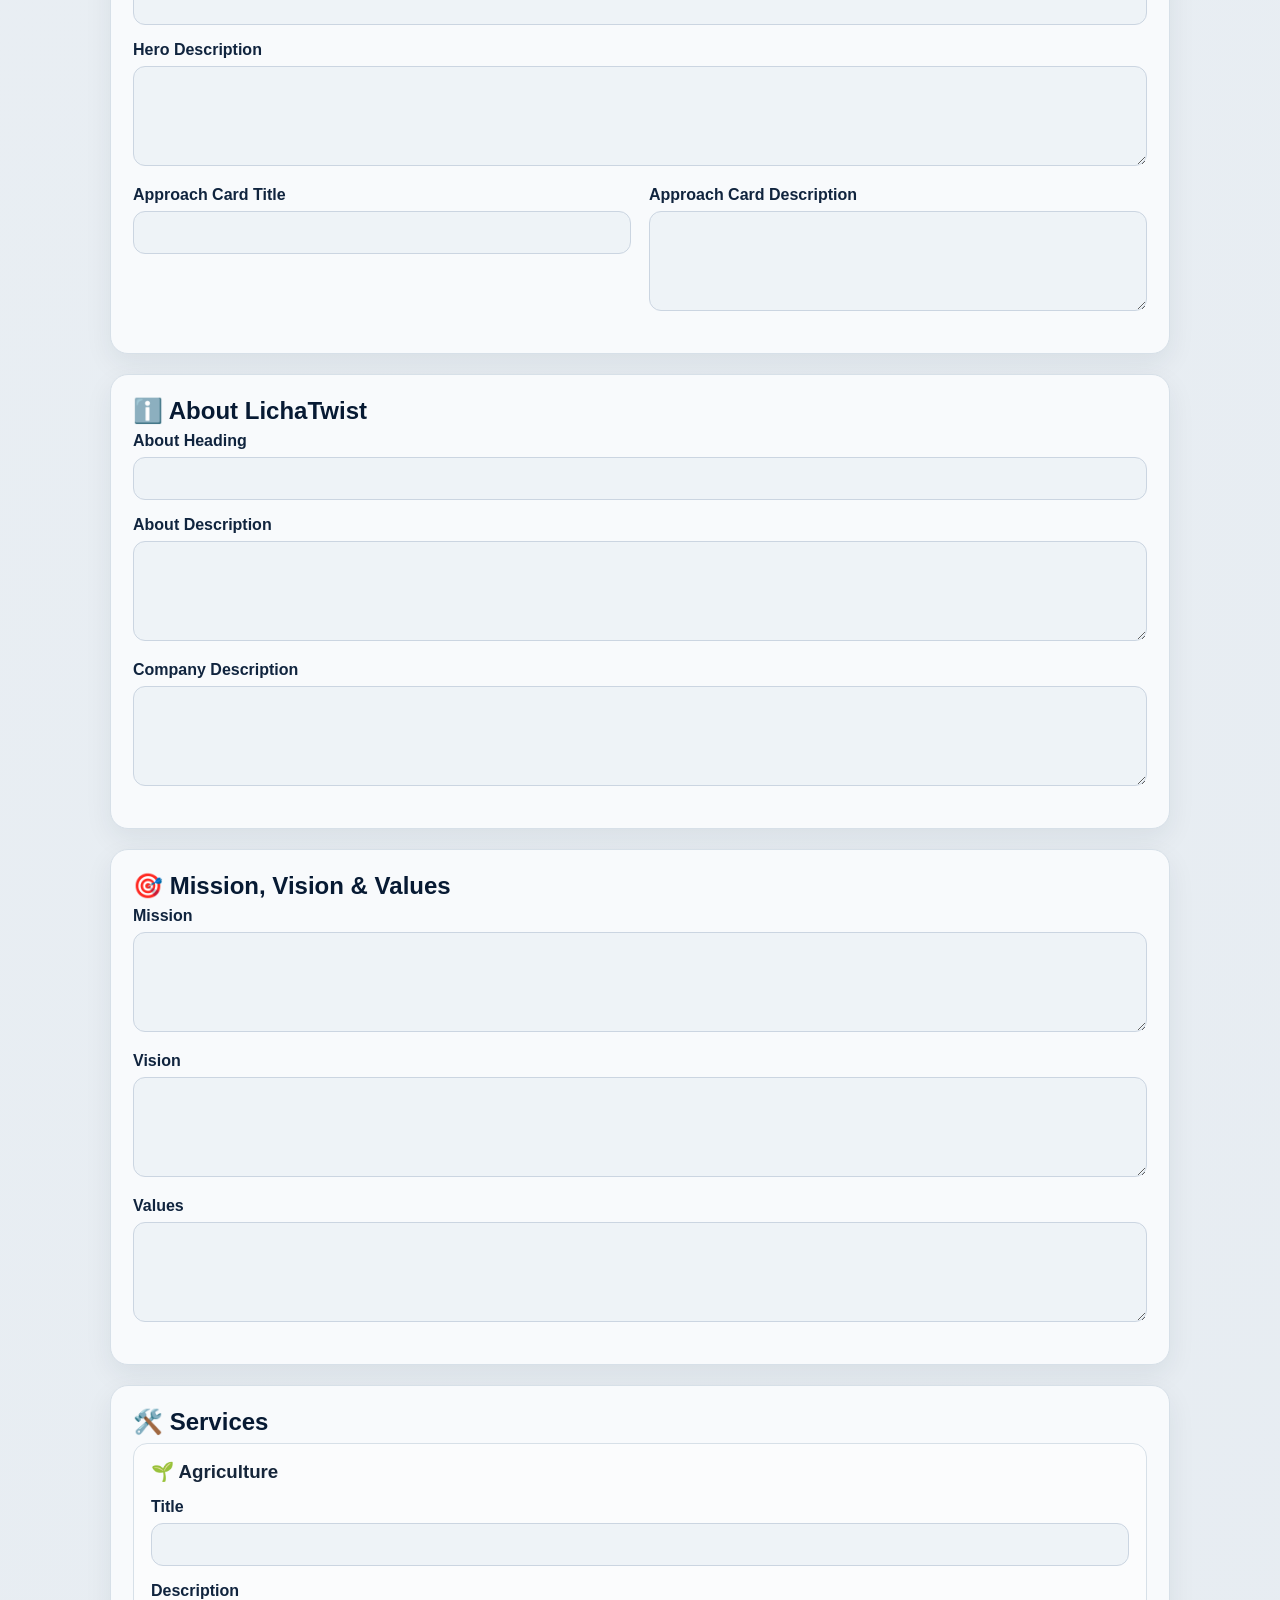
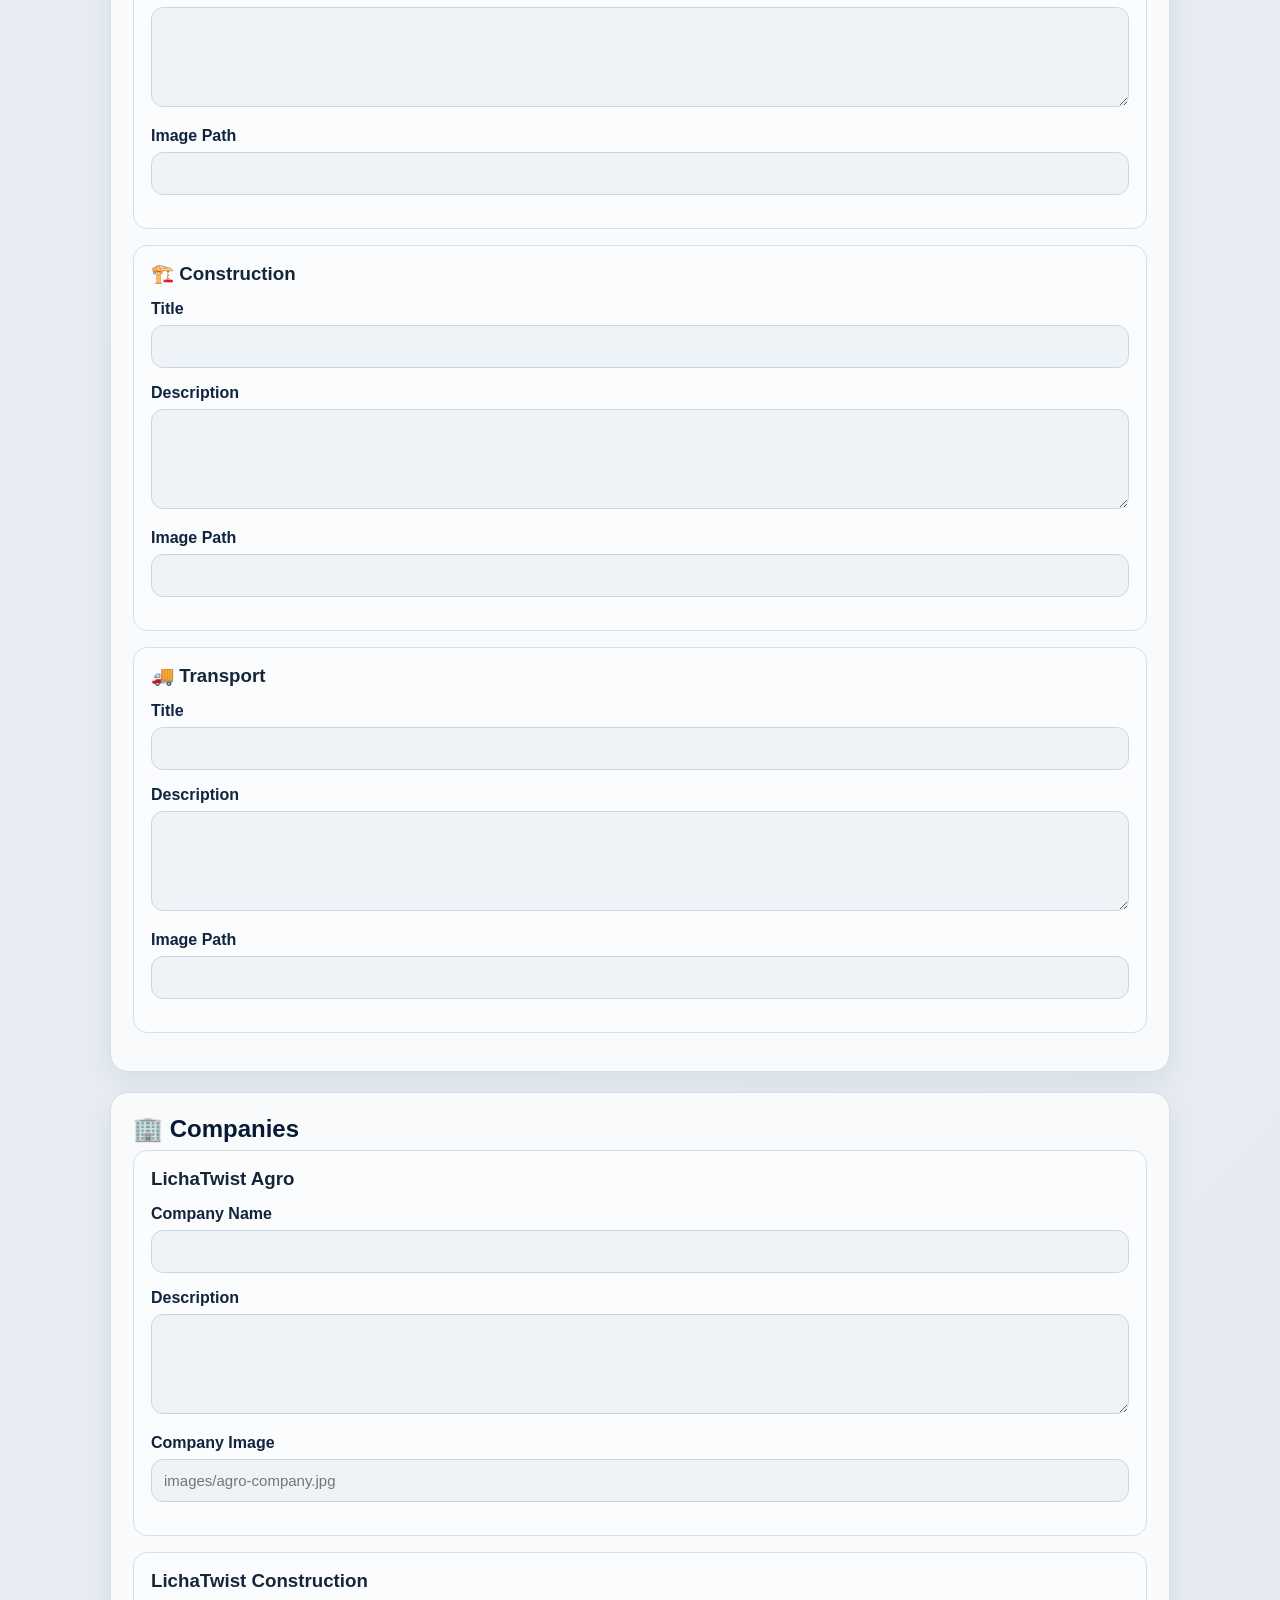
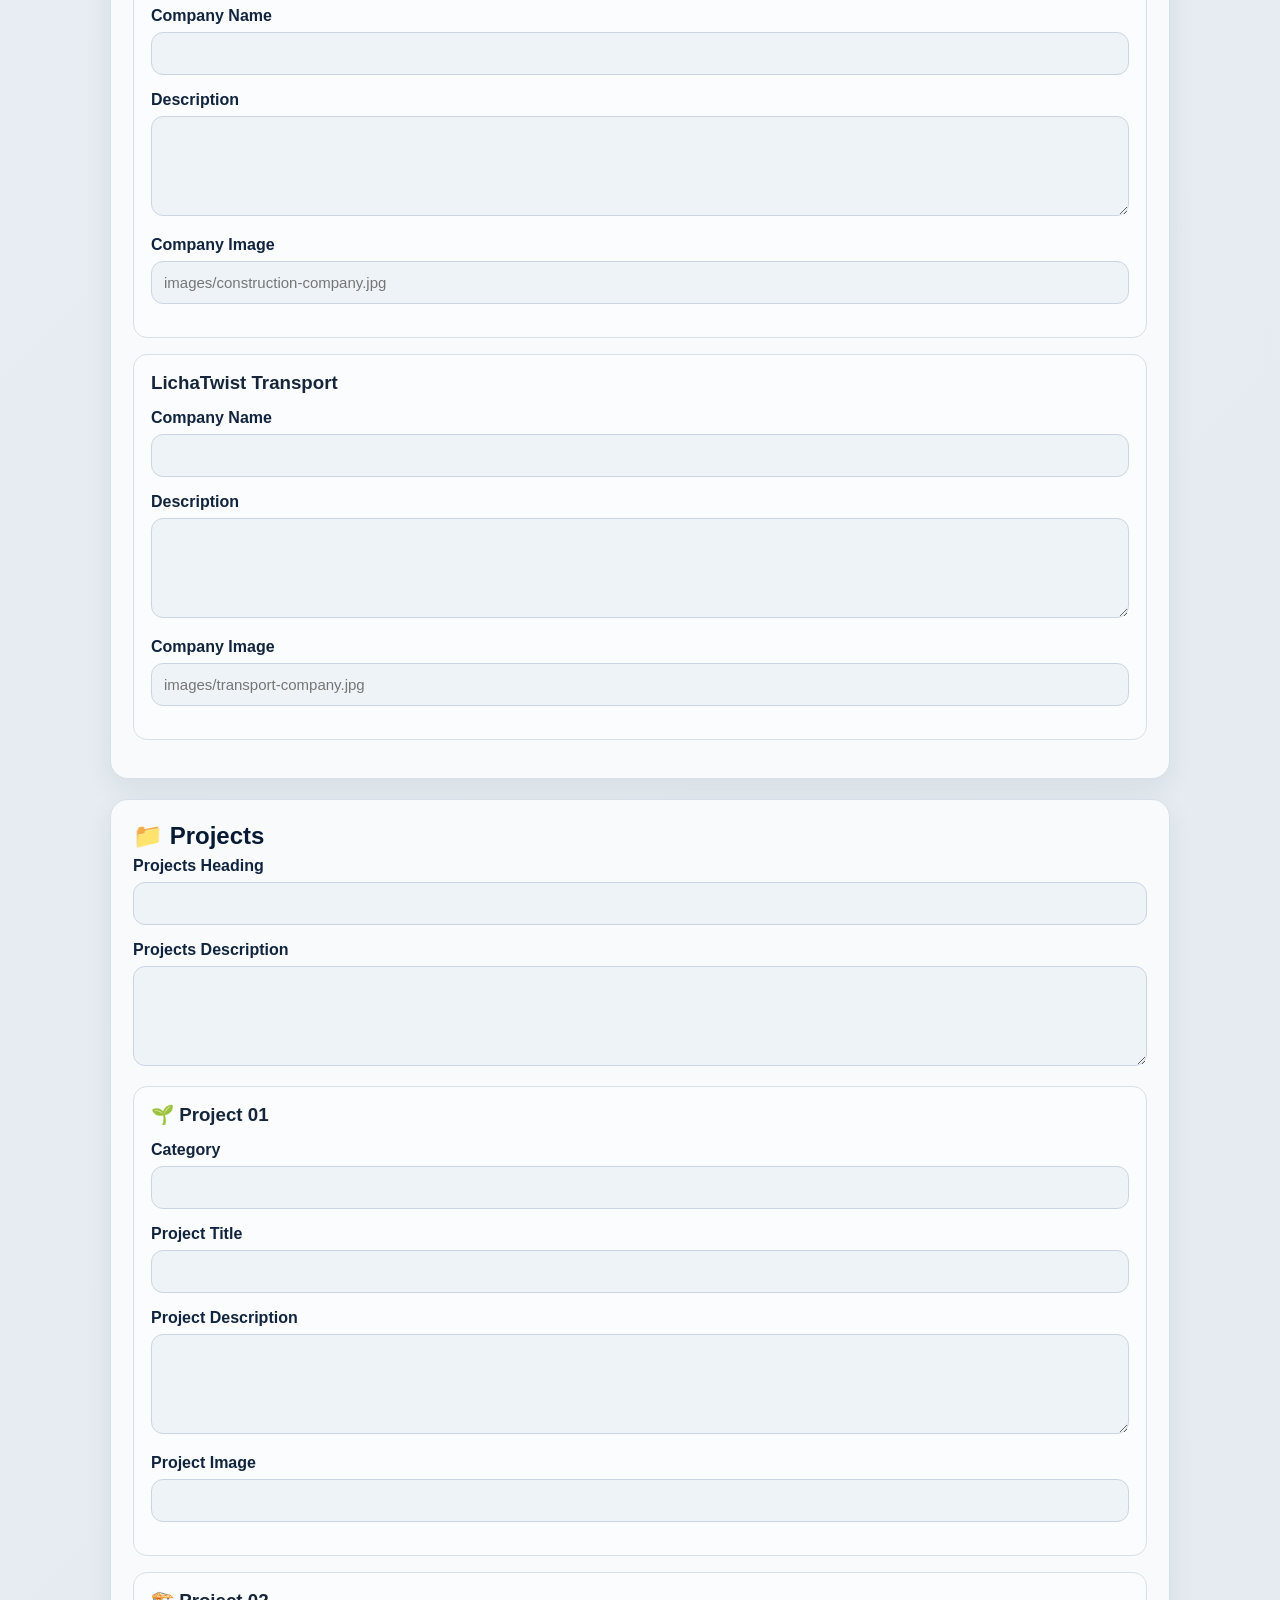
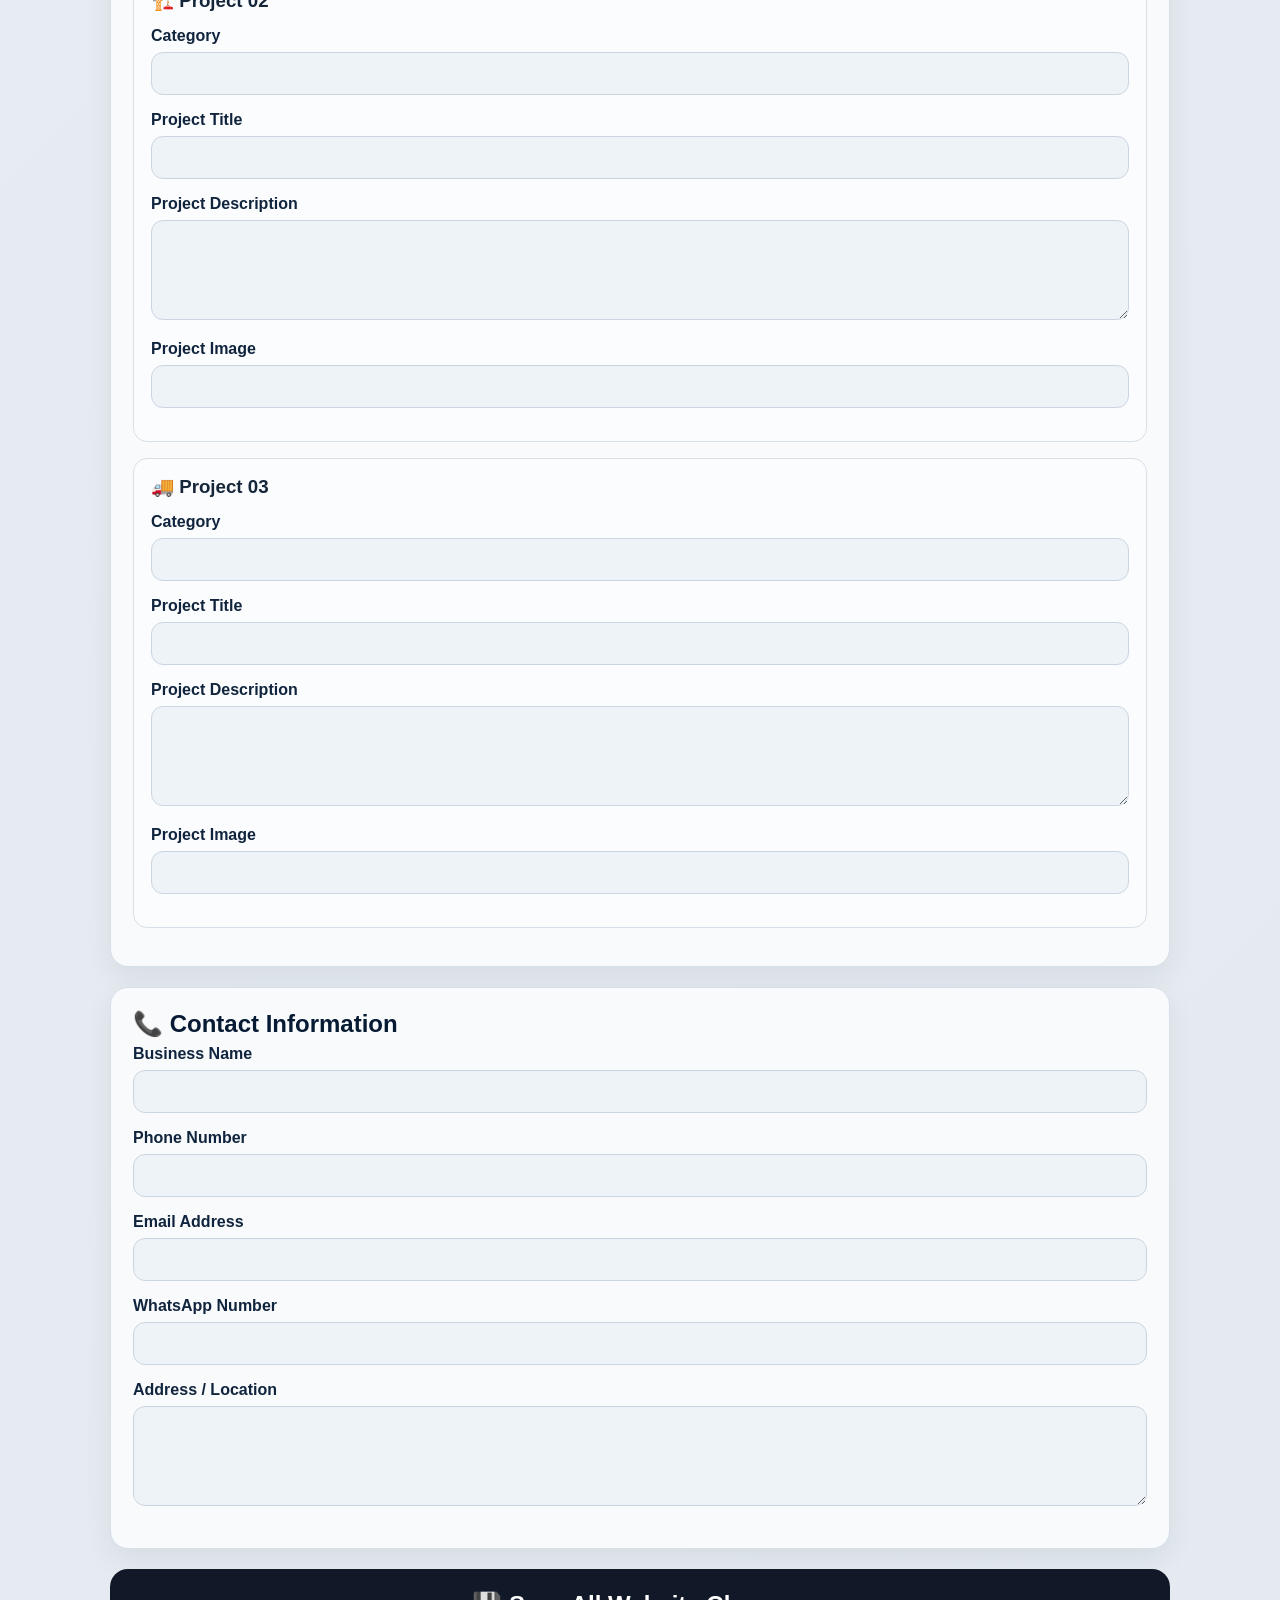
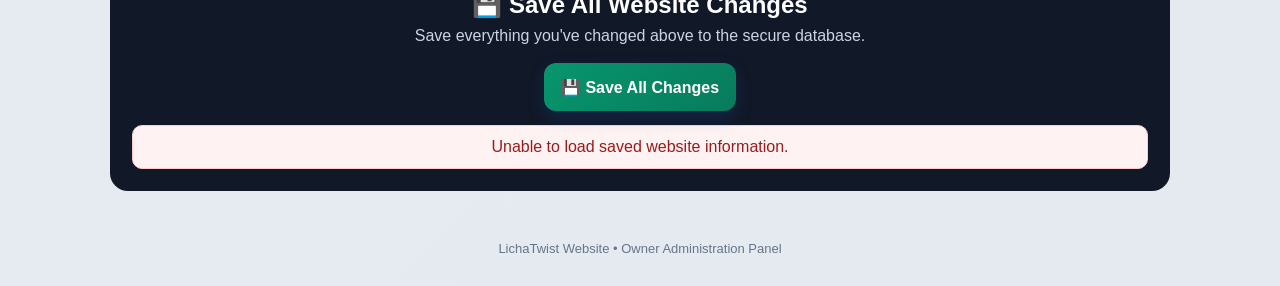
==== commit f8f61193: "Update admin.html" ====
--- a/admin.html
+++ b/admin.html
@@ -544,8 +544,110 @@
 
 </section>
 
+
+<!-- OWNER RECOVERY KEY -->
+
+<section class="editor-section" id="adminRecovery">
+
+  <h2>🛡️ Owner Password Recovery</h2>
+
+  <p class="editor-description">
+    Set or change the private recovery key that can be used
+    to recover the owner Admin Panel password.
+  </p>
+
+  <div class="info-box">
+    The recovery key is stored securely and is never displayed
+    after it has been saved. Use the hint as a private memory clue.
+    Do not put the actual recovery key inside the hint.
+  </div>
+
+
+  <div class="field">
+
+    <label for="recoveryCurrentPassword">
+      Current Admin Password
+    </label>
+
+    <input
+      id="recoveryCurrentPassword"
+      type="password"
+      autocomplete="current-password"
+      placeholder="Enter your current admin password"
+    >
+
+  </div>
+
+
+  <div class="field">
+
+    <label for="recoveryKey">
+      New Recovery Key
+    </label>
+
+    <input
+      id="recoveryKey"
+      type="password"
+      autocomplete="new-password"
+      minlength="8"
+      maxlength="200"
+      placeholder="Enter a recovery key"
+    >
+
+  </div>
+
+
+  <div class="field">
+
+    <label for="confirmRecoveryKey">
+      Confirm Recovery Key
+    </label>
+
+    <input
+      id="confirmRecoveryKey"
+      type="password"
+      autocomplete="new-password"
+      minlength="8"
+      maxlength="200"
+      placeholder="Confirm the recovery key"
+    >
+
+  </div>
+
+
+  <div class="field">
+
+    <label for="recoveryKeyHint">
+      Recovery Key Hint
+    </label>
+
+    <input
+      id="recoveryKeyHint"
+      type="text"
+      maxlength="200"
+      placeholder="Example: My first business idea"
+    >
+
+  </div>
+
+
+  <button
+    type="button"
+    onclick="saveRecoveryKey()"
+  >
+    🔑 Save Recovery Key & Hint
+  </button>
+
+
+  <div
+    id="recoveryKeyMessage"
+    class="message"
+  ></div>
+
+</section>
+
+
 <!-- CREATE CLIENT -->
-
 <section class="editor-section" id="clientManagement">
 
 <h2>👤 Create Client Account</h2>
@@ -1349,7 +1451,211 @@
   }
 }
 
-
+/* =========================================
+   OWNER RECOVERY KEY
+========================================= */
+
+async function saveRecoveryKey(){
+
+  const currentPassword =
+    getValue("recoveryCurrentPassword");
+
+  const recoveryKey =
+    getValue("recoveryKey").trim();
+
+  const confirmRecoveryKey =
+    getValue("confirmRecoveryKey").trim();
+
+  const recoveryKeyHint =
+    getValue("recoveryKeyHint").trim();
+
+
+  if(!currentPassword){
+
+    showMessage(
+      "recoveryKeyMessage",
+      "Please enter your current admin password.",
+      "error"
+    );
+
+    return;
+
+  }
+
+
+  if(!recoveryKey){
+
+    showMessage(
+      "recoveryKeyMessage",
+      "Please enter a recovery key.",
+      "error"
+    );
+
+    return;
+
+  }
+
+
+  if(recoveryKey.length < 8){
+
+    showMessage(
+      "recoveryKeyMessage",
+      "Recovery key must be at least 8 characters.",
+      "error"
+    );
+
+    return;
+
+  }
+
+
+  if(recoveryKey !== confirmRecoveryKey){
+
+    showMessage(
+      "recoveryKeyMessage",
+      "Recovery keys do not match.",
+      "error"
+    );
+
+    return;
+
+  }
+
+
+  if(!recoveryKeyHint){
+
+    showMessage(
+      "recoveryKeyMessage",
+      "Please enter a recovery key hint.",
+      "error"
+    );
+
+    return;
+
+  }
+
+
+  if(
+    recoveryKeyHint.length < 3
+  ){
+
+    showMessage(
+      "recoveryKeyMessage",
+      "Recovery key hint is too short.",
+      "error"
+    );
+
+    return;
+
+  }
+
+
+  if(
+    recoveryKeyHint.length > 200
+  ){
+
+    showMessage(
+      "recoveryKeyMessage",
+      "Recovery key hint is too long.",
+      "error"
+    );
+
+    return;
+
+  }
+
+
+  showMessage(
+    "recoveryKeyMessage",
+    "Saving recovery key...",
+    "info"
+  );
+
+
+  try{
+
+    const response =
+      await fetch(
+        "/api/admin-recovery-key",
+        {
+          method:
+            "POST",
+
+          credentials:
+            "include",
+
+          headers:{
+            "Content-Type":
+              "application/json"
+          },
+
+          body:
+            JSON.stringify({
+              currentPassword:
+                currentPassword,
+
+              recoveryKey:
+                recoveryKey,
+
+              recoveryKeyHint:
+                recoveryKeyHint
+            })
+        }
+      );
+
+
+    const data =
+      await response.json();
+
+
+    if(
+      !response.ok ||
+      !data.success
+    ){
+
+      throw new Error(
+        data.message ||
+        "Unable to save recovery key."
+      );
+
+    }
+
+
+    showMessage(
+      "recoveryKeyMessage",
+      "✓ Recovery key and hint saved successfully.",
+      "success"
+    );
+
+
+    setValue(
+      "recoveryCurrentPassword",
+      ""
+    );
+
+    setValue(
+      "recoveryKey",
+      ""
+    );
+
+    setValue(
+      "confirmRecoveryKey",
+      ""
+    );
+
+
+  }catch(error){
+
+    showMessage(
+      "recoveryKeyMessage",
+      error.message ||
+      "Unable to connect to recovery service.",
+      "error"
+    );
+
+  }
+
+}
 /* =========================================
    LOAD WEBSITE CONTENT
 ========================================= */
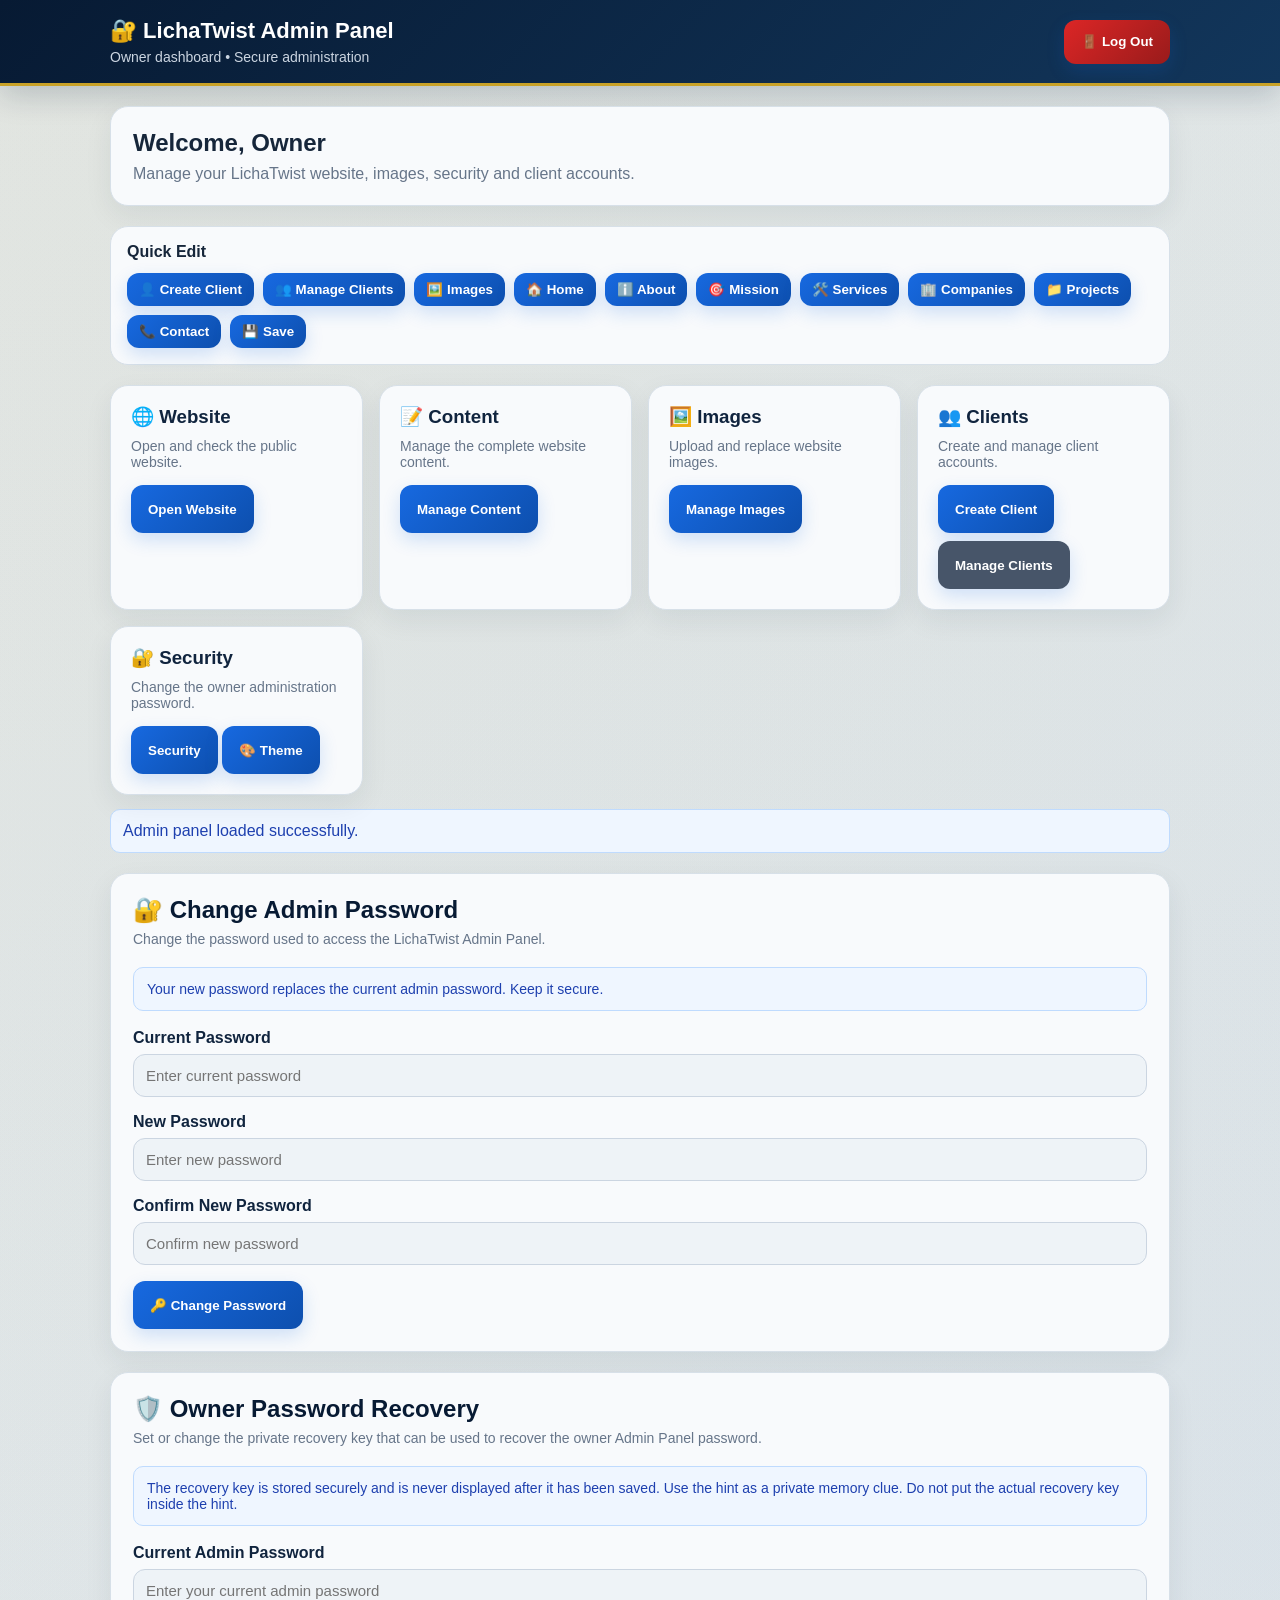
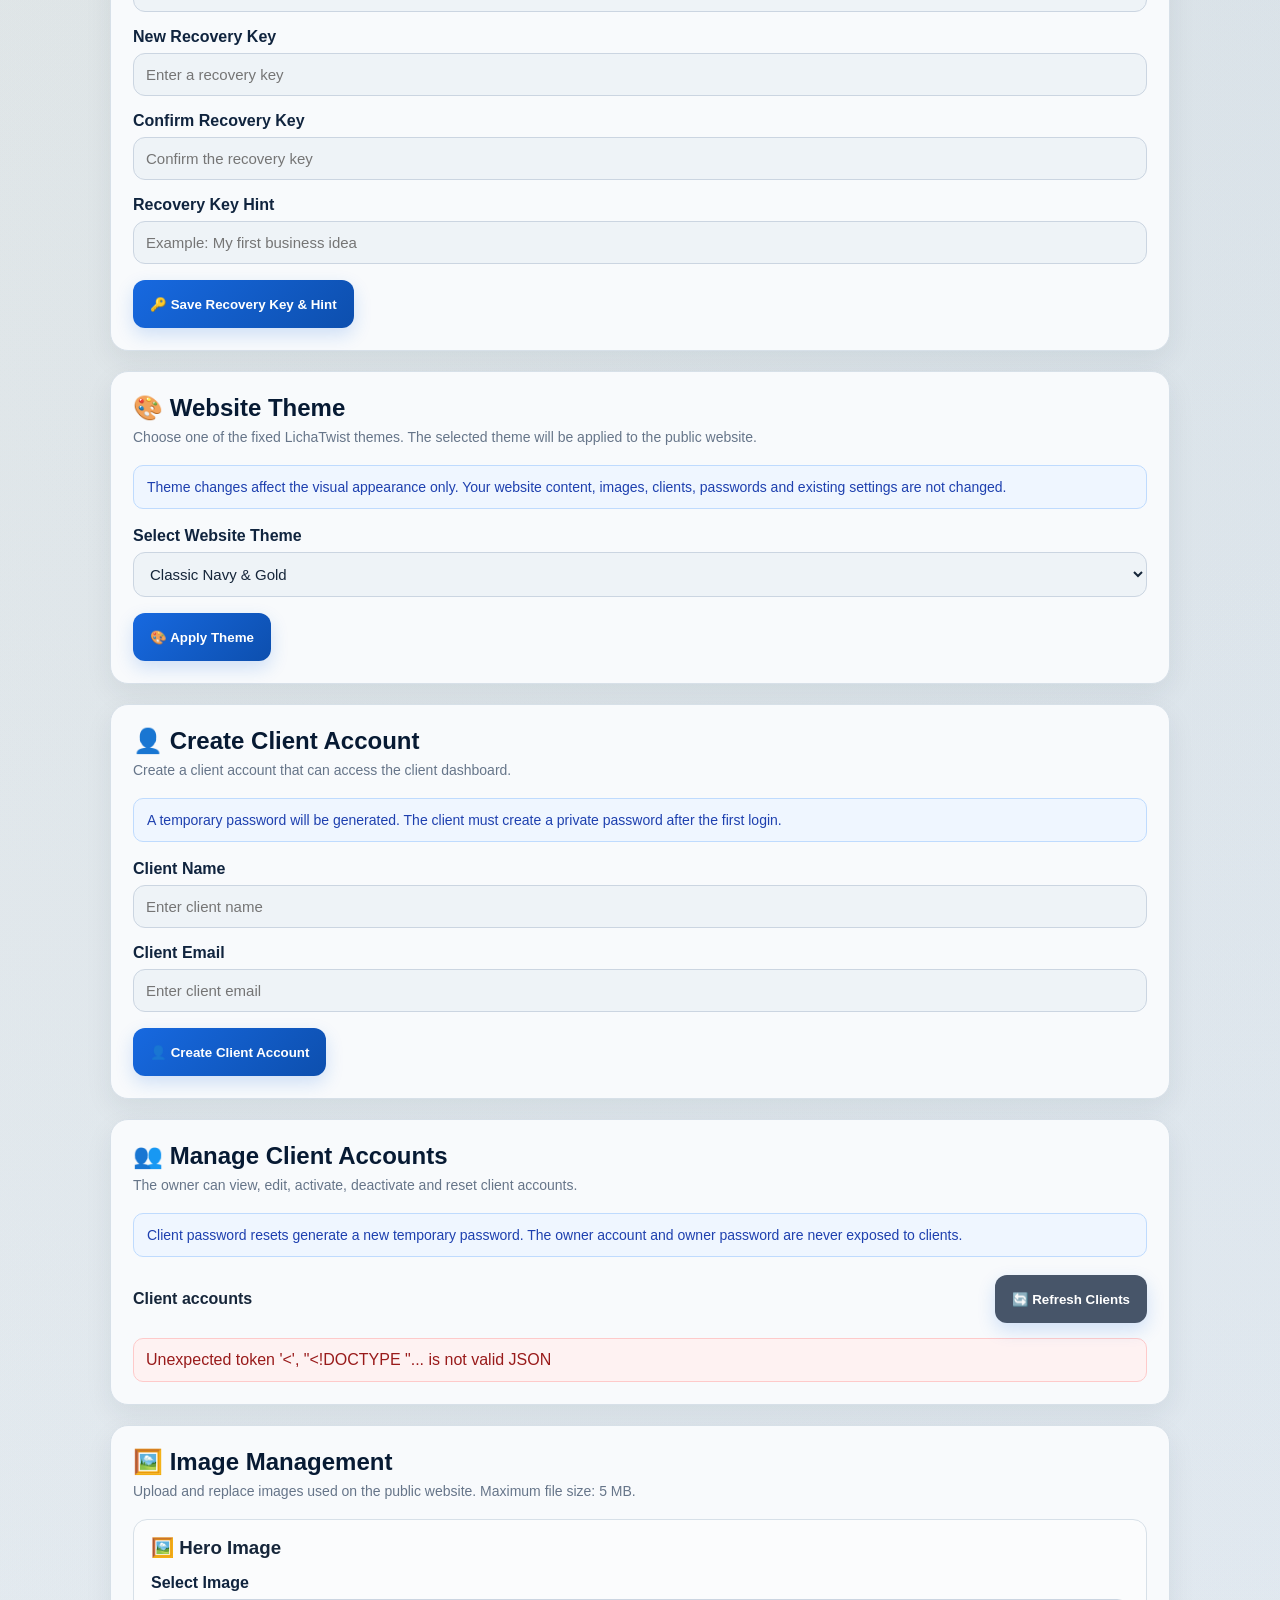
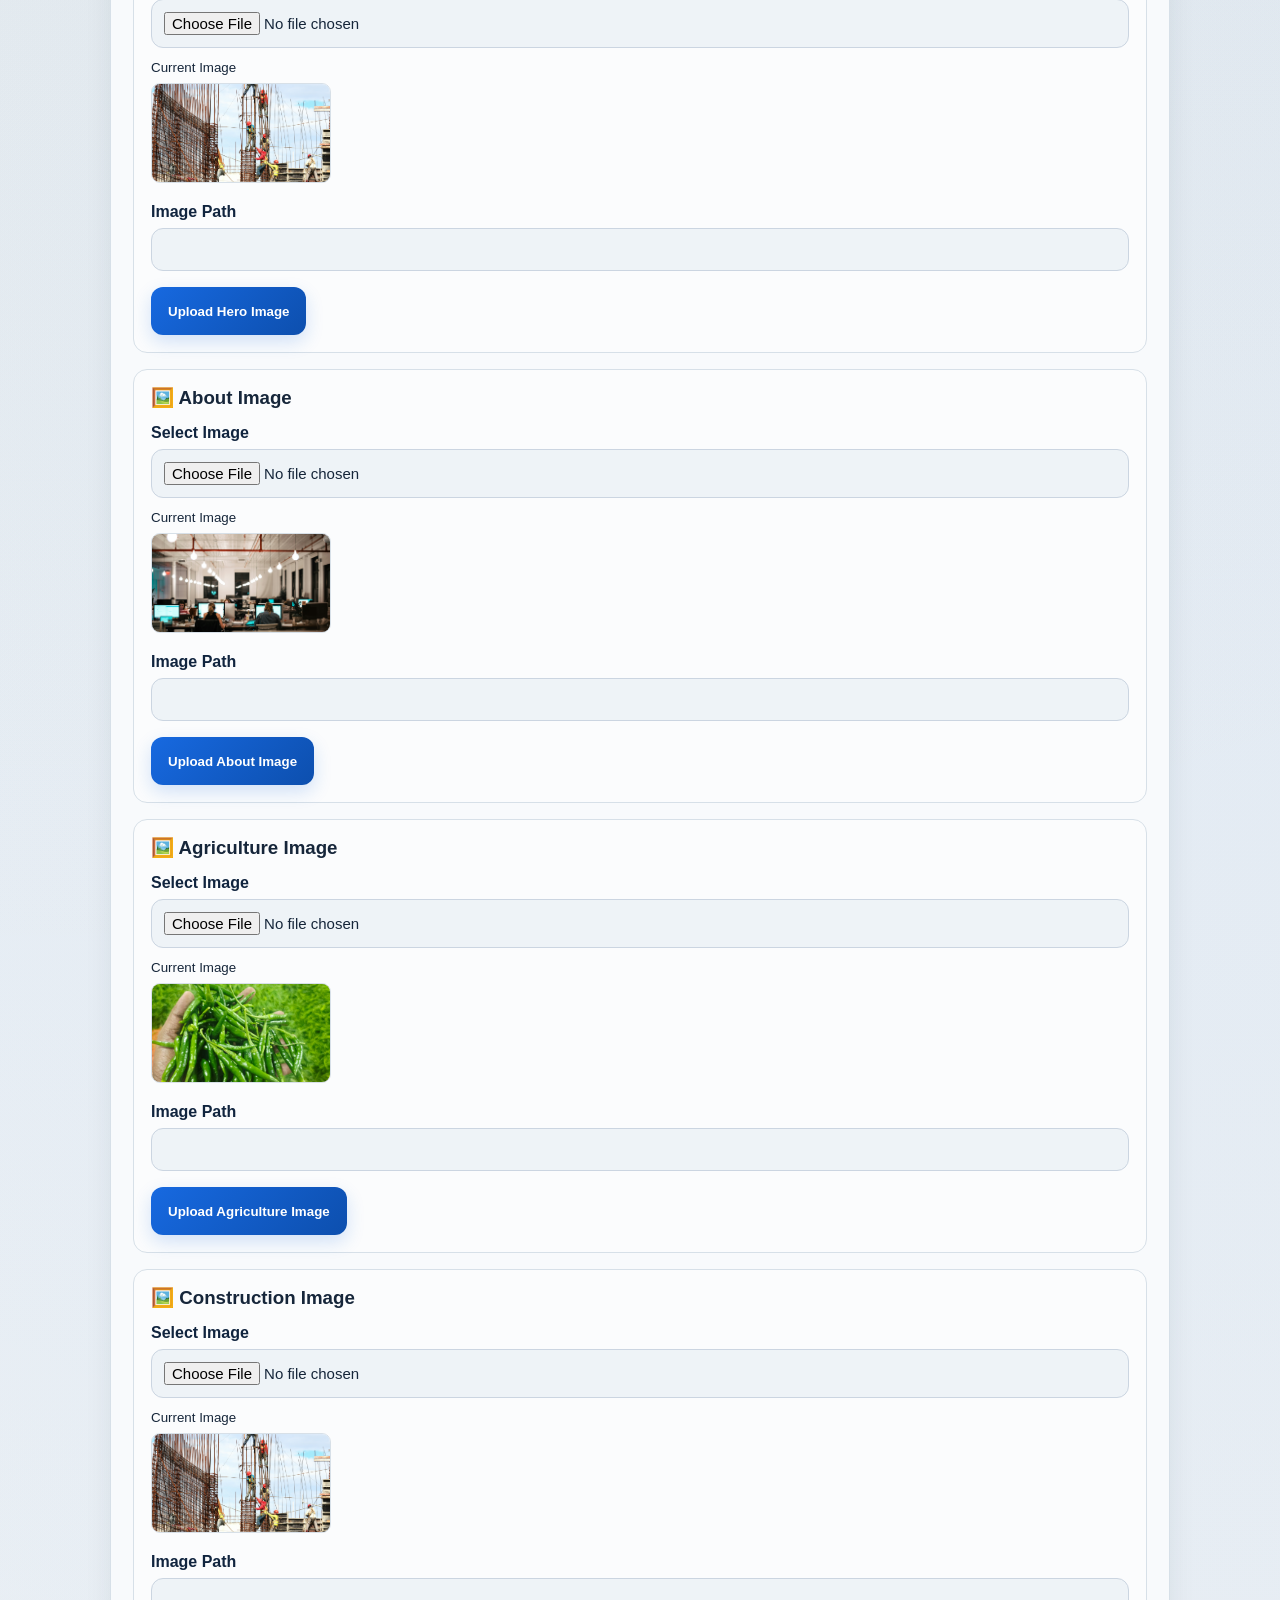
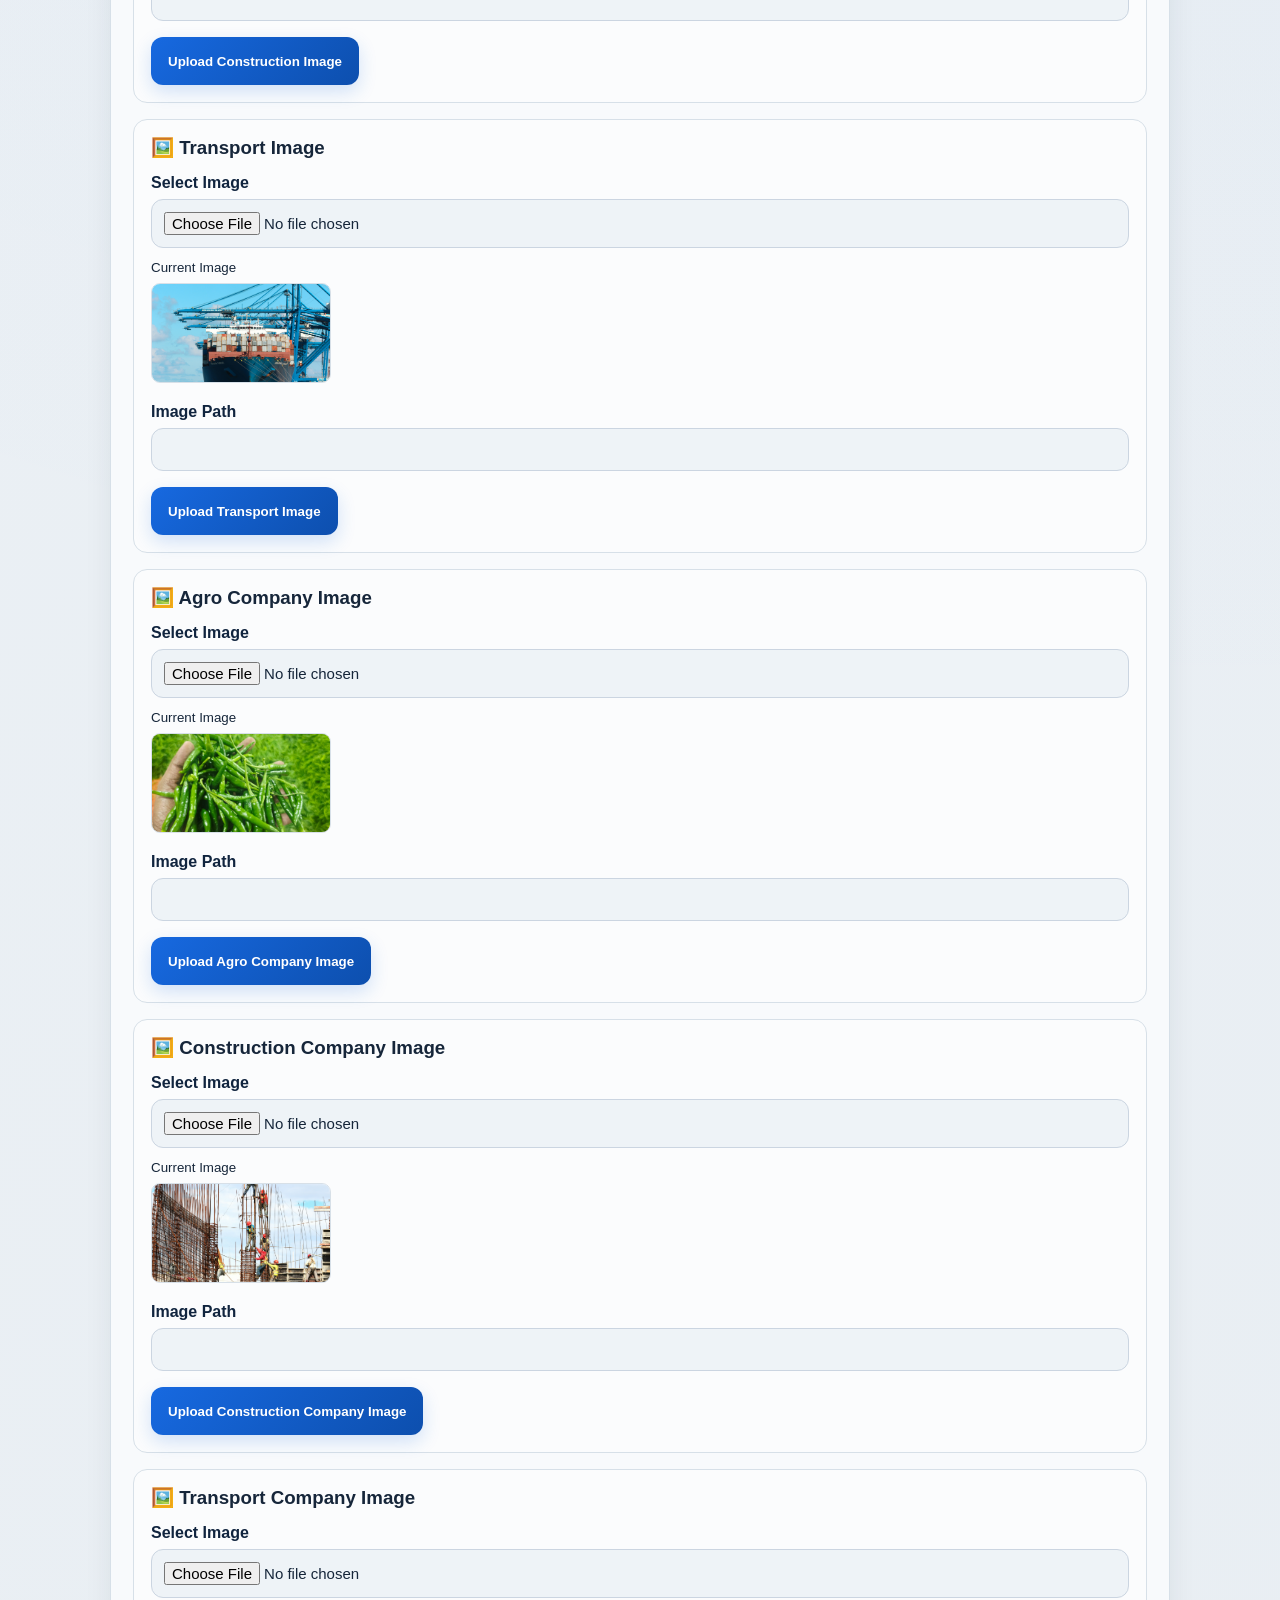
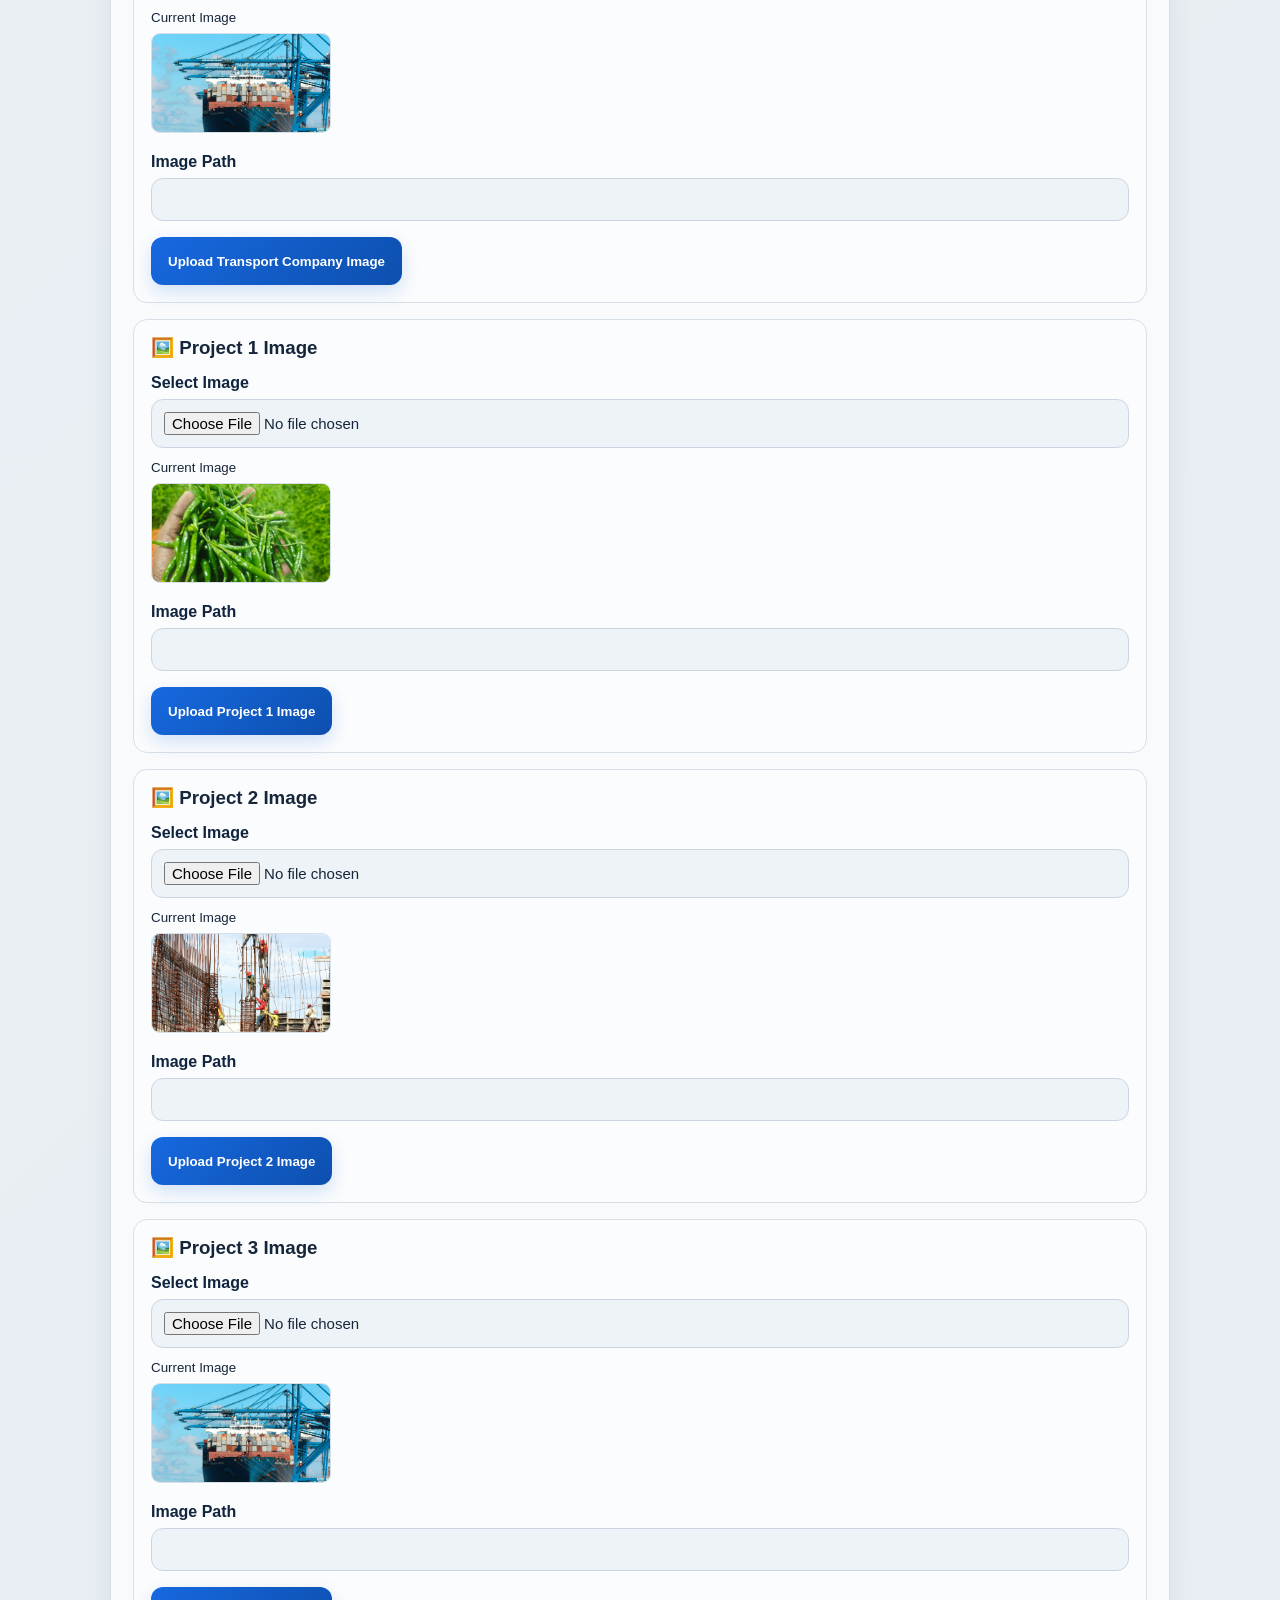
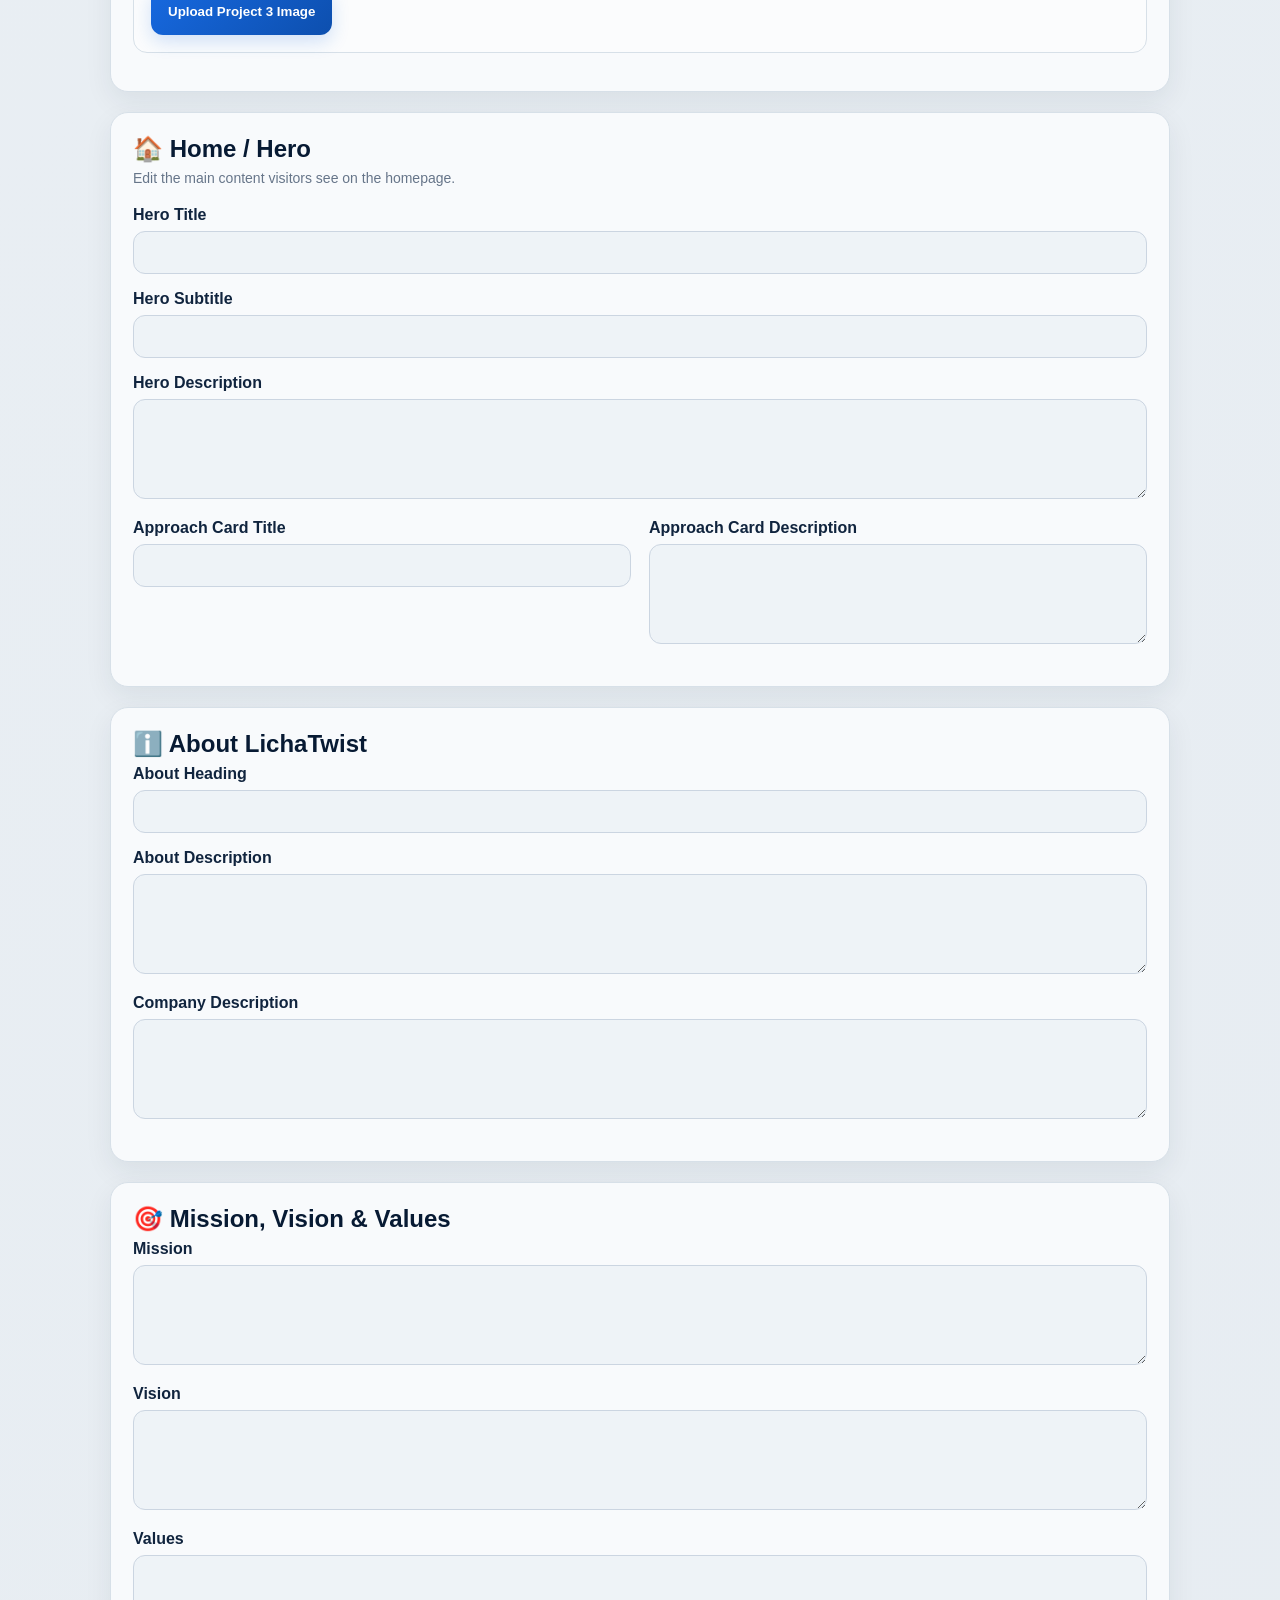
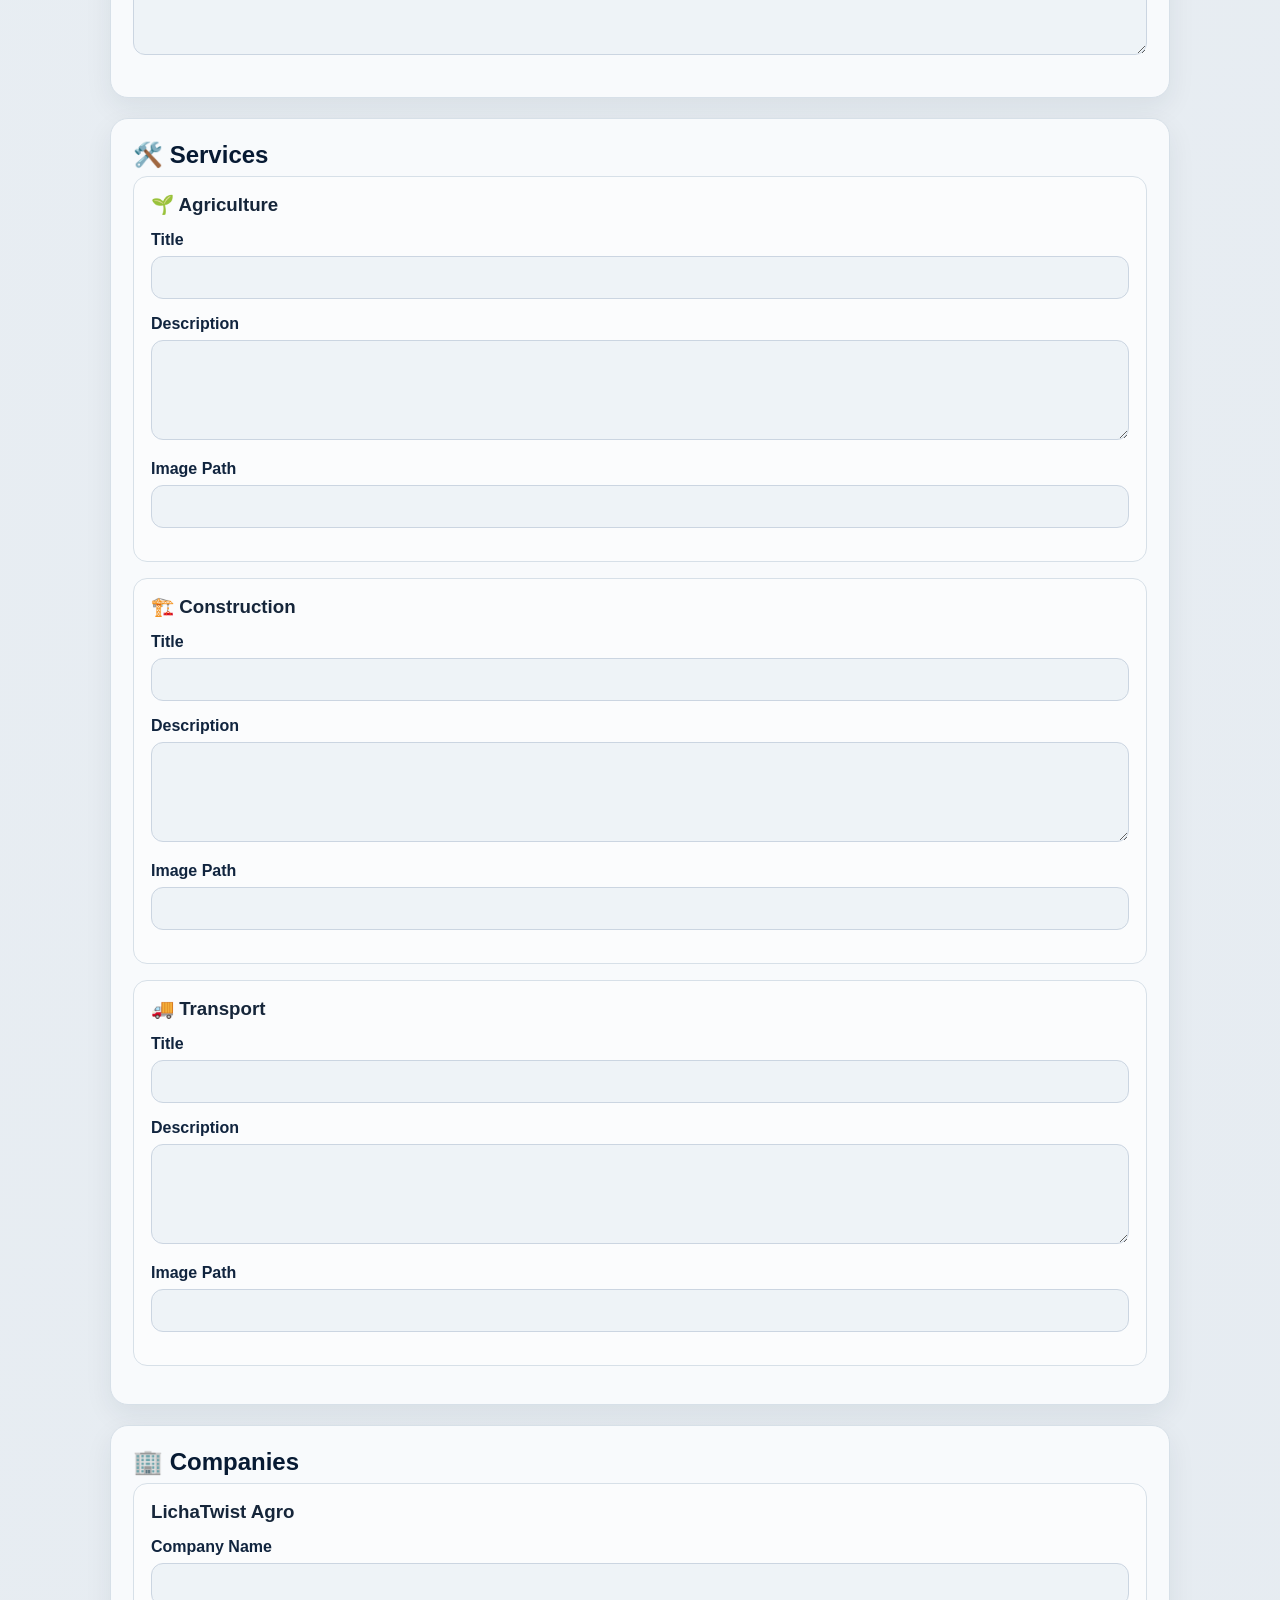
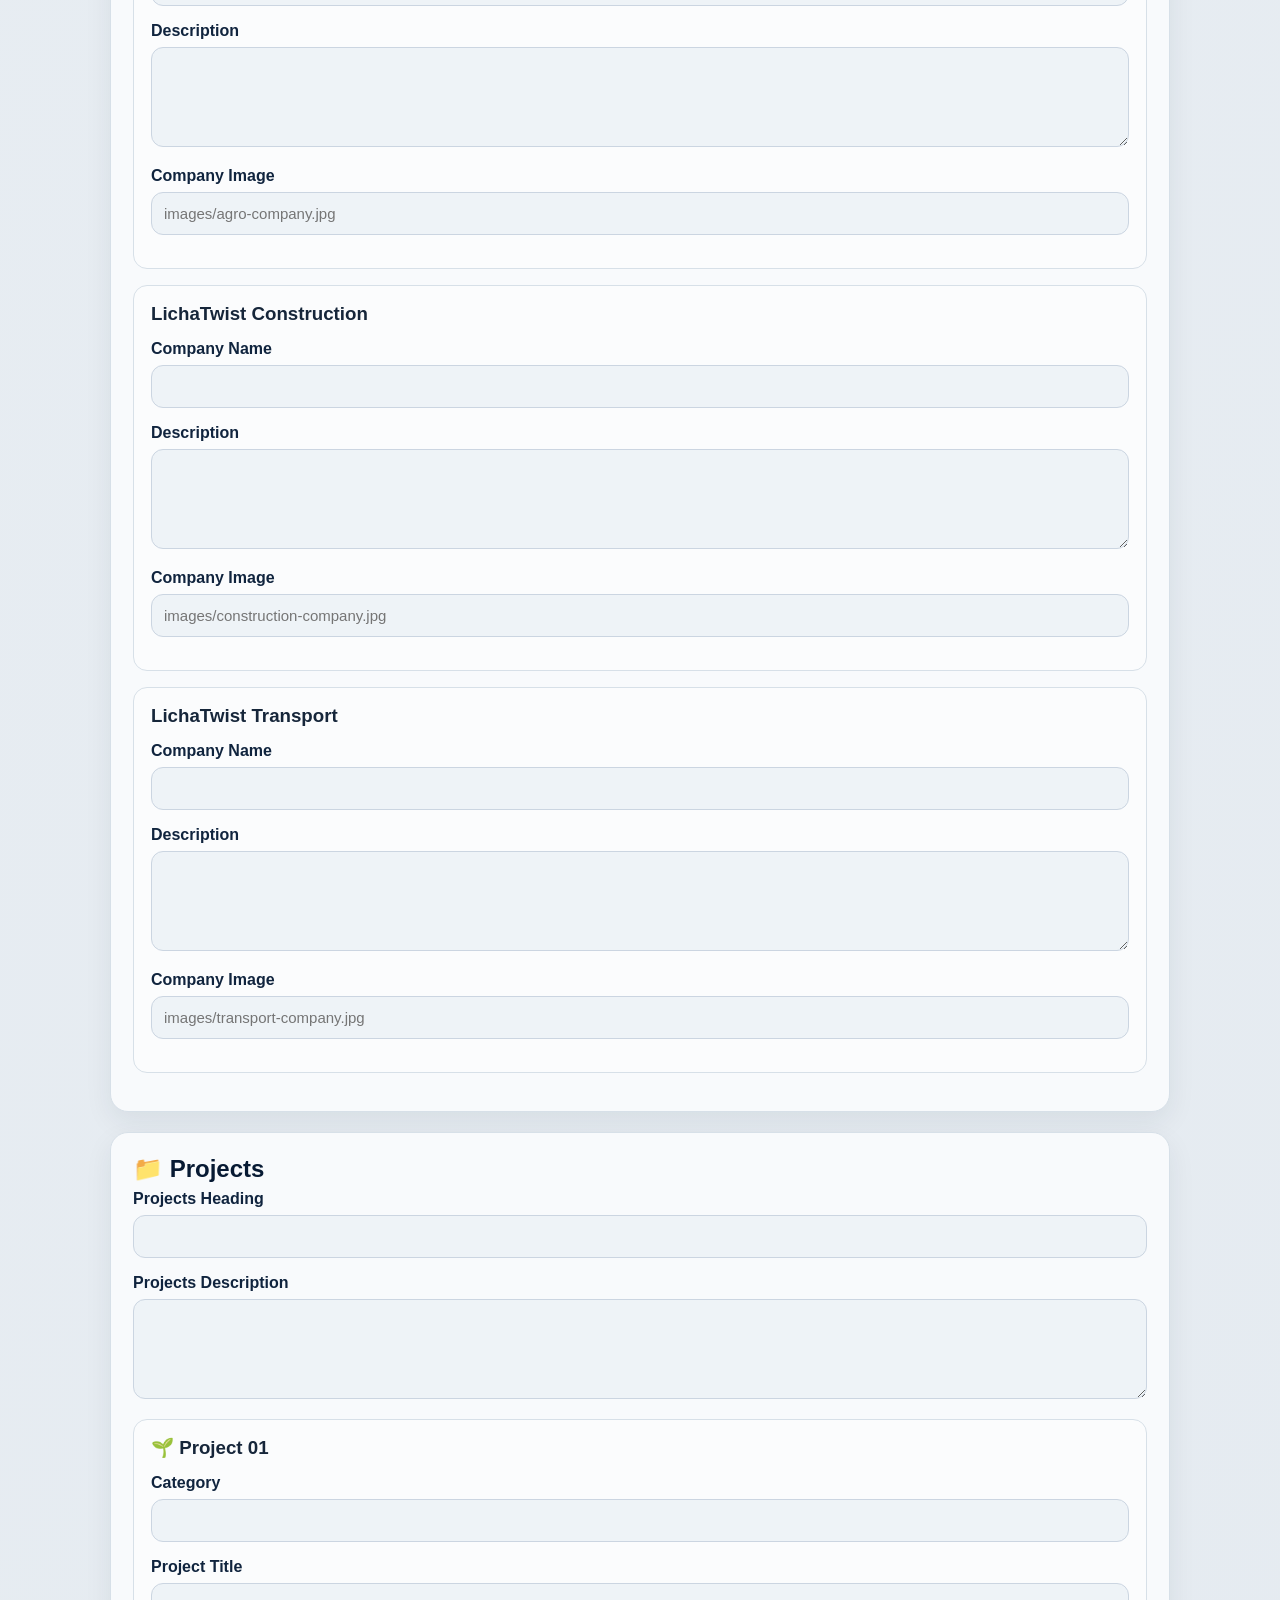
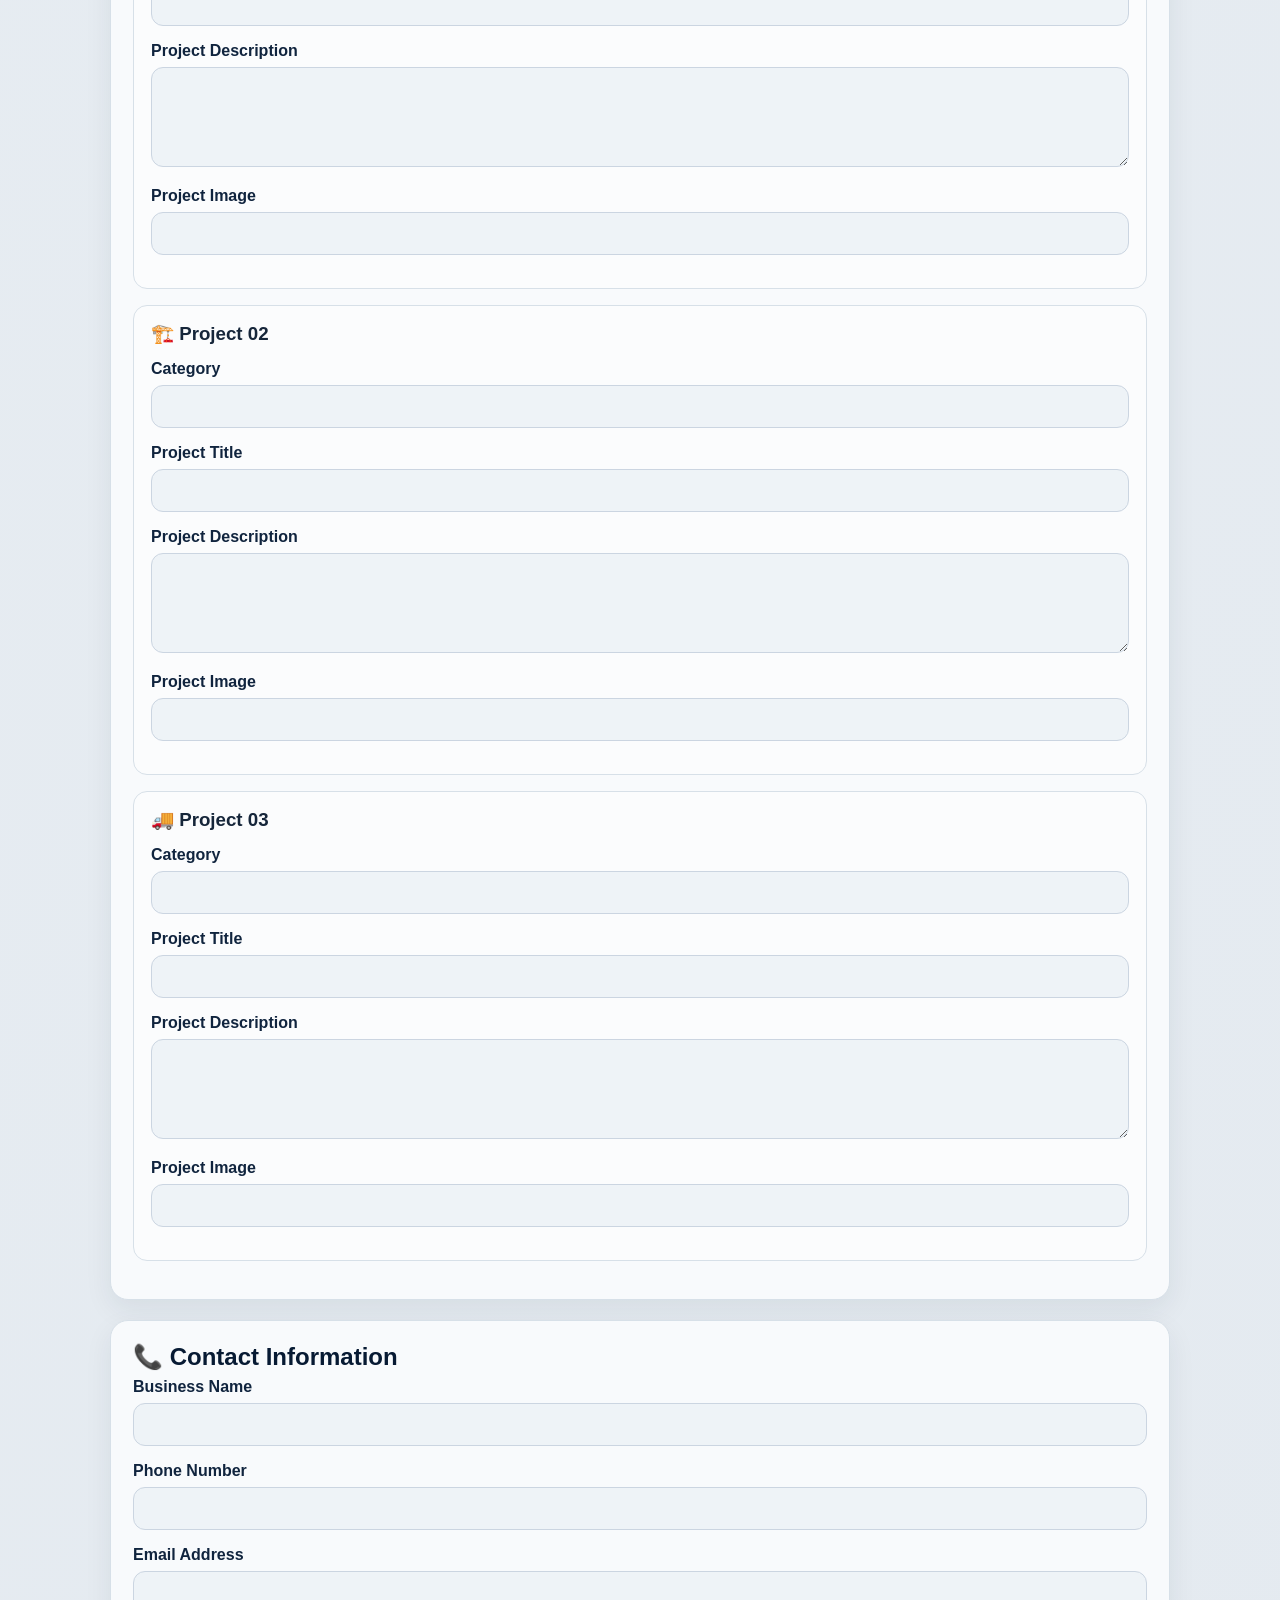
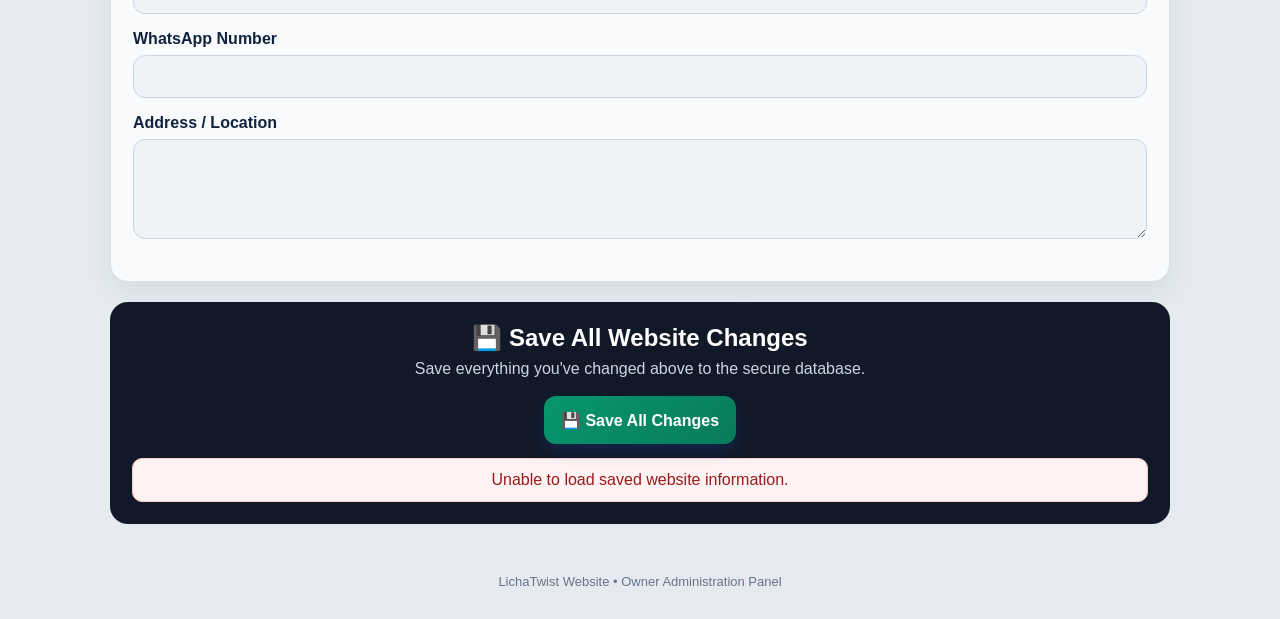
==== commit f572af30: "Update admin.html" ====
--- a/admin.html
+++ b/admin.html
@@ -486,6 +486,9 @@
     <h3>🔐 Security</h3>
     <p>Change the owner administration password.</p>
     <button onclick="goTo('adminPassword')">Security</button>
+    <button onclick="goTo('themeManagement')">
+  🎨 Theme
+</button>
   </div>
 
 </section>
@@ -645,7 +648,85 @@
   ></div>
 
 </section>
-
+<!-- WEBSITE THEME -->
+
+<section
+  class="editor-section"
+  id="themeManagement">
+
+  <h2>🎨 Website Theme</h2>
+
+  <p class="editor-description">
+    Choose one of the fixed LichaTwist themes.
+    The selected theme will be applied to the public website.
+  </p>
+
+
+  <div class="info-box">
+
+    Theme changes affect the visual appearance only.
+    Your website content, images, clients, passwords and
+    existing settings are not changed.
+
+  </div>
+
+
+  <div class="field">
+
+    <label for="websiteTheme">
+      Select Website Theme
+    </label>
+
+    <select id="websiteTheme">
+
+      <option value="classic">
+        Classic Navy & Gold
+      </option>
+
+      <option value="ocean">
+        Ocean Blue
+      </option>
+
+      <option value="emerald">
+        Emerald Green
+      </option>
+
+      <option value="purple">
+        Royal Purple
+      </option>
+
+      <option value="sunset">
+        Sunset Orange
+      </option>
+
+      <option value="slate">
+        Slate Silver
+      </option>
+
+      <option value="earth">
+        Earth Brown
+      </option>
+
+    </select>
+
+  </div>
+
+
+  <button
+    type="button"
+    onclick="saveWebsiteTheme()">
+
+    🎨 Apply Theme
+
+  </button>
+
+
+  <div
+    id="themeMessage"
+    class="message">
+  </div>
+
+</section>
 
 <!-- CREATE CLIENT -->
 <section class="editor-section" id="clientManagement">
@@ -1650,6 +1731,159 @@
       "recoveryKeyMessage",
       error.message ||
       "Unable to connect to recovery service.",
+      "error"
+    );
+
+  }
+
+}
+  /* =========================================
+   WEBSITE THEME MANAGEMENT
+========================================= */
+
+async function loadWebsiteTheme(){
+
+  const select =
+    document.getElementById(
+      "websiteTheme"
+    );
+
+
+  if(!select){
+
+    return;
+
+  }
+
+
+  try{
+
+    const response =
+      await fetch(
+        "/api/theme",
+        {
+          method:
+            "GET",
+
+          credentials:
+            "include",
+
+          cache:
+            "no-store"
+        }
+      );
+
+
+    const data =
+      await response.json();
+
+
+    if(
+      response.ok &&
+      data.success &&
+      data.theme
+    ){
+
+      select.value =
+        data.theme;
+
+    }
+
+
+  }catch(error){
+
+    console.log(
+      "Unable to load website theme.",
+      error
+    );
+
+  }
+
+}
+
+
+async function saveWebsiteTheme(){
+
+  const select =
+    document.getElementById(
+      "websiteTheme"
+    );
+
+
+  if(!select){
+
+    return;
+
+  }
+
+
+  const theme =
+    select.value;
+
+
+  showMessage(
+    "themeMessage",
+    "Applying website theme...",
+    "info"
+  );
+
+
+  try{
+
+    const response =
+      await fetch(
+        "/api/theme",
+        {
+          method:
+            "POST",
+
+          credentials:
+            "include",
+
+          headers:{
+            "Content-Type":
+              "application/json"
+          },
+
+          body:
+            JSON.stringify({
+              theme:
+                theme
+            })
+        }
+      );
+
+
+    const data =
+      await response.json();
+
+
+    if(
+      !response.ok ||
+      !data.success
+    ){
+
+      throw new Error(
+        data.message ||
+        "Unable to update website theme."
+      );
+
+    }
+
+
+    showMessage(
+      "themeMessage",
+      "✓ Website theme updated successfully.",
+      "success"
+    );
+
+
+  }catch(error){
+
+    showMessage(
+      "themeMessage",
+      error.message ||
+      "Unable to update website theme.",
       "error"
     );
 
@@ -2349,7 +2583,11 @@
                 ${active?"":"disabled"}>
                 🔑 Reset Password
               </button>
-
+<button
+  class="danger"
+  onclick="deleteClientAccount(${id})">
+  🗑️ Delete Client
+</button>
             </div>
 
             <div
@@ -2650,6 +2888,116 @@
   }
 }
 
+  /* =========================================
+   DELETE CLIENT
+========================================= */
+
+async function deleteClientAccount(
+  clientId
+){
+
+  const firstConfirm =
+    confirm(
+      "WARNING: This will permanently delete this client account. Continue?"
+    );
+
+
+  if(!firstConfirm){
+
+    return;
+
+  }
+
+
+  const secondConfirm =
+    confirm(
+      "This action cannot be undone. Delete this client permanently?"
+    );
+
+
+  if(!secondConfirm){
+
+    return;
+
+  }
+
+
+  showMessage(
+    "clientManagementMessage",
+    "Deleting client account...",
+    "info"
+  );
+
+
+  try{
+
+    const response =
+      await fetch(
+        "/api/delete-client",
+        {
+          method:
+            "POST",
+
+          credentials:
+            "include",
+
+          headers:{
+            "Content-Type":
+              "application/json"
+          },
+
+          body:
+            JSON.stringify({
+              id:
+                clientId
+            })
+        }
+      );
+
+
+    const data =
+      await response.json();
+
+
+    if(
+      !response.ok ||
+      !data.success
+    ){
+
+      throw new Error(
+        data.message ||
+        "Unable to delete client account."
+      );
+
+    }
+
+
+    showMessage(
+      "clientManagementMessage",
+      "✓ "+
+      (
+        data.message ||
+        "Client account deleted successfully."
+      ),
+      "success"
+    );
+
+
+    await loadClientManagement();
+
+
+  }catch(error){
+
+    showMessage(
+      "clientManagementMessage",
+      error.message ||
+      "Unable to delete client account.",
+      "error"
+    );
+
+  }
+
+}
 
 /* =========================================
    INITIALIZE
@@ -2658,7 +3006,7 @@
 buildImageManagement();
 loadContent();
 loadClientManagement();
-
+loadWebsiteTheme();
 </script>
 
 </body>
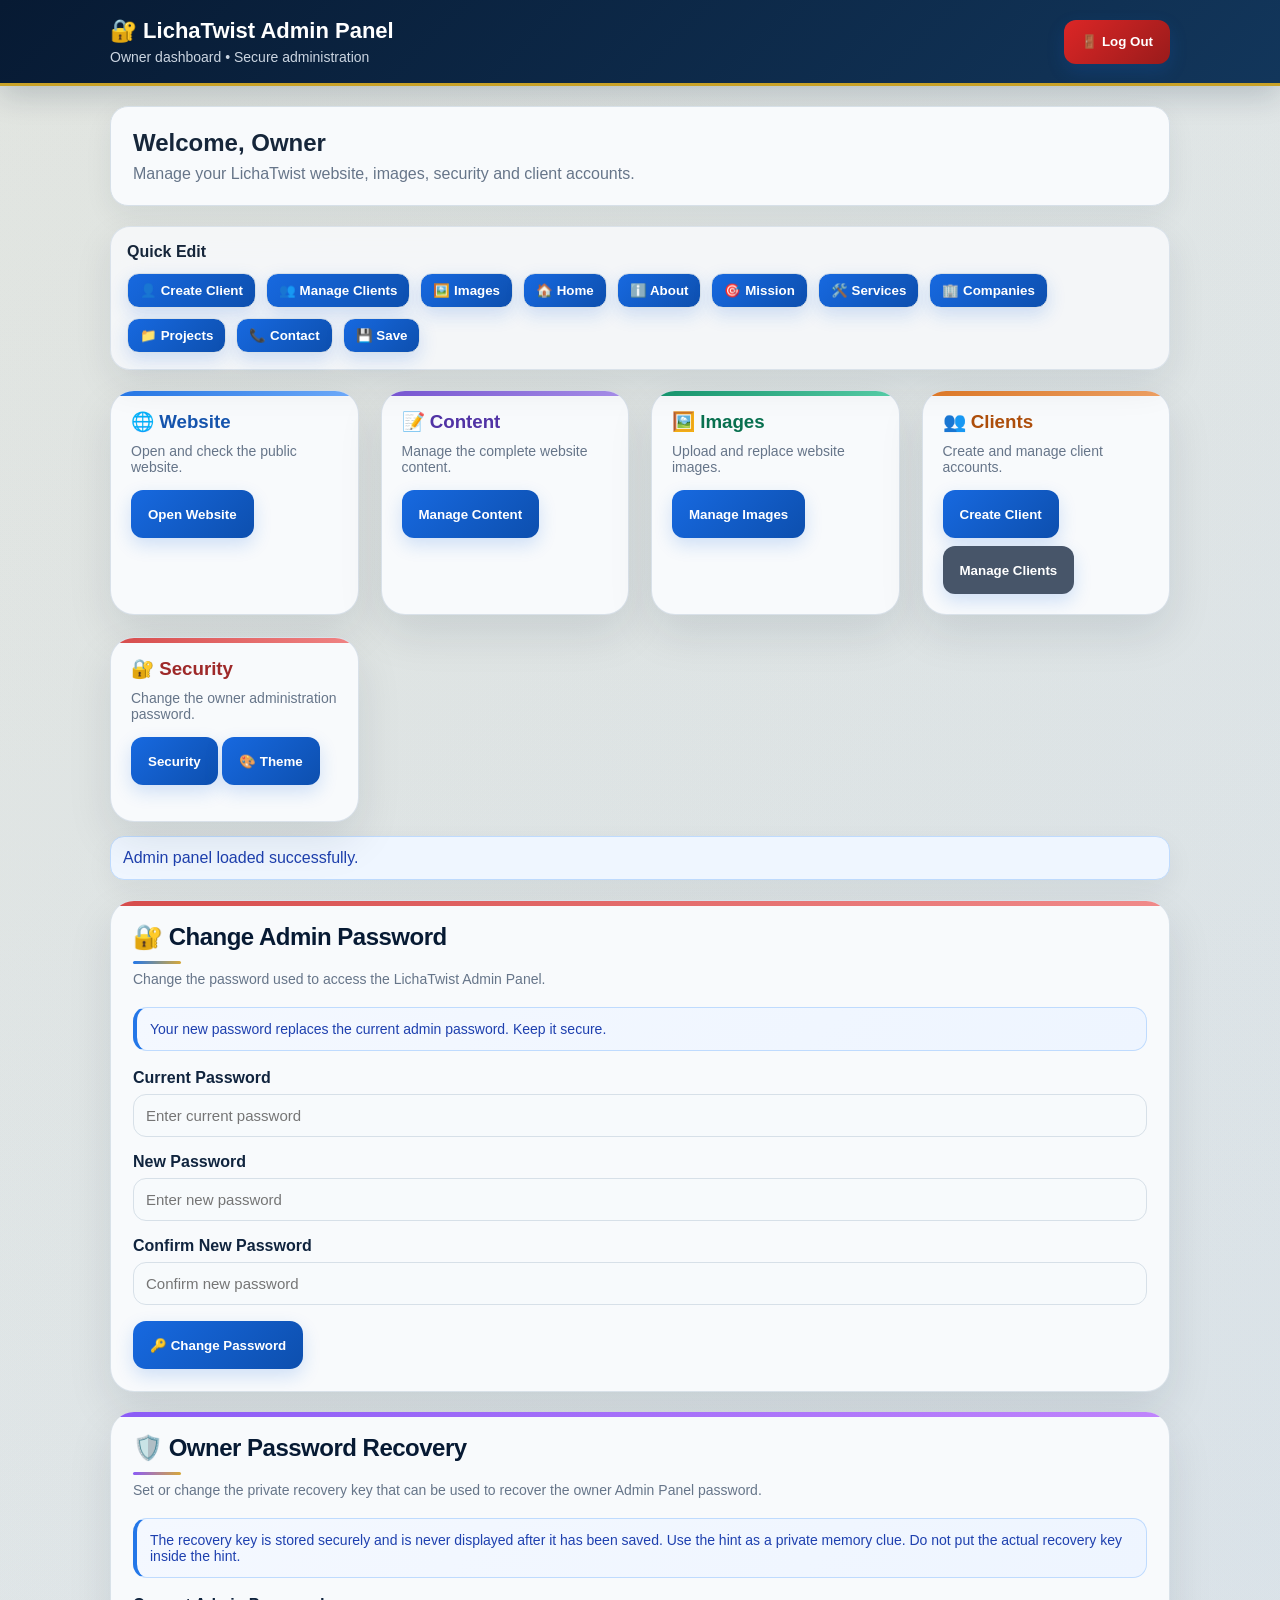
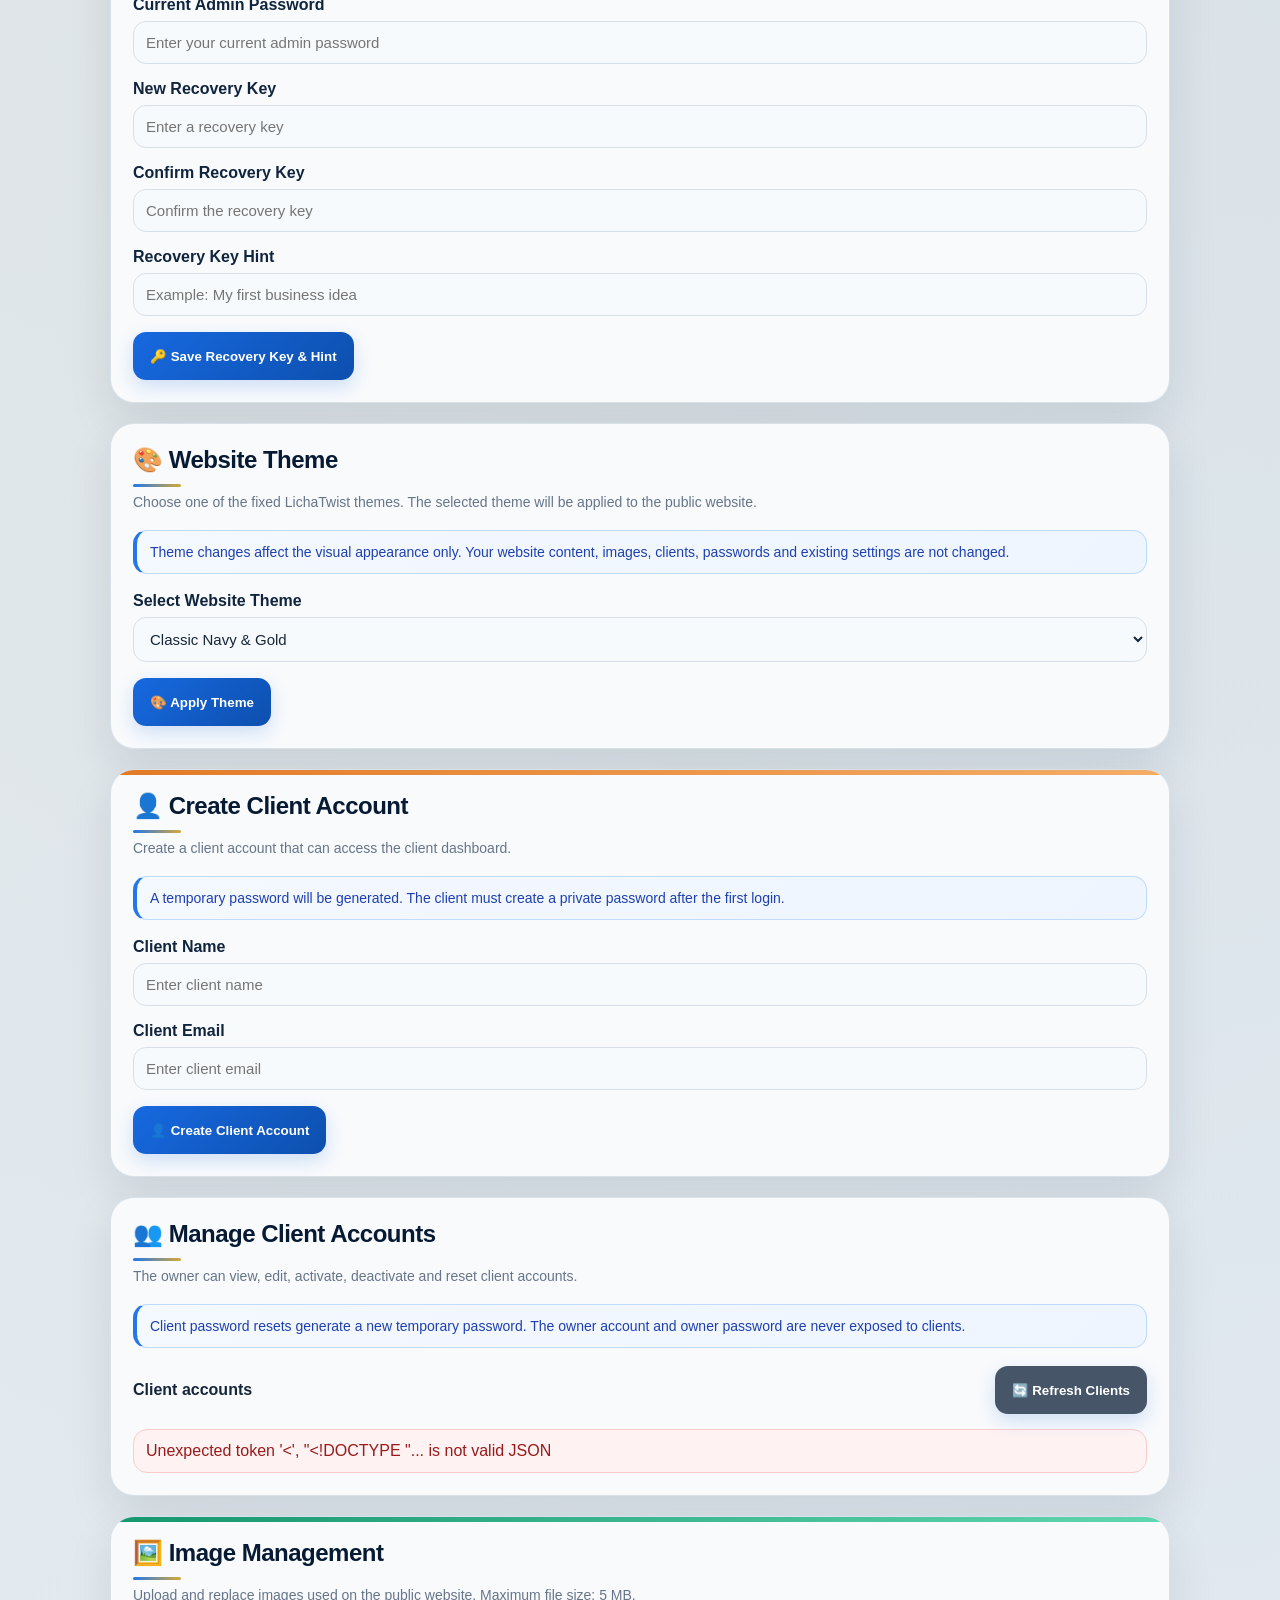
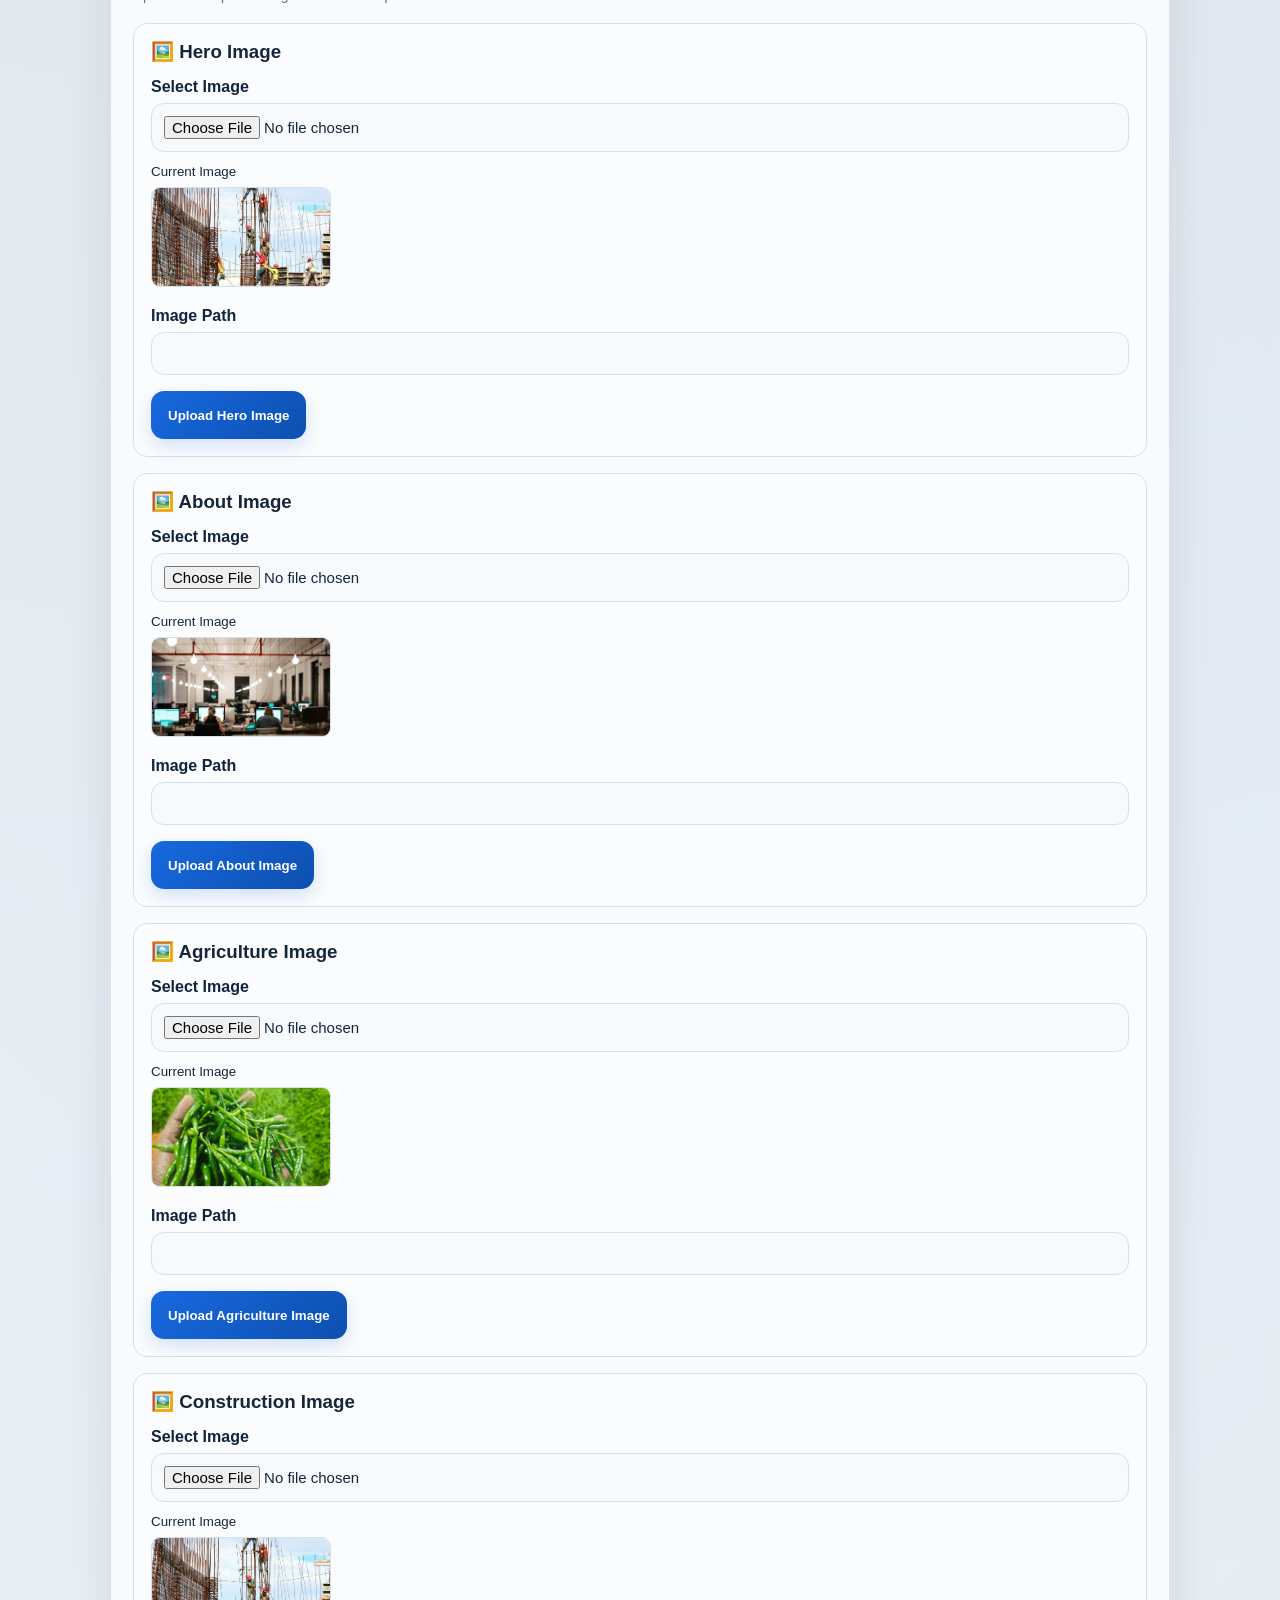
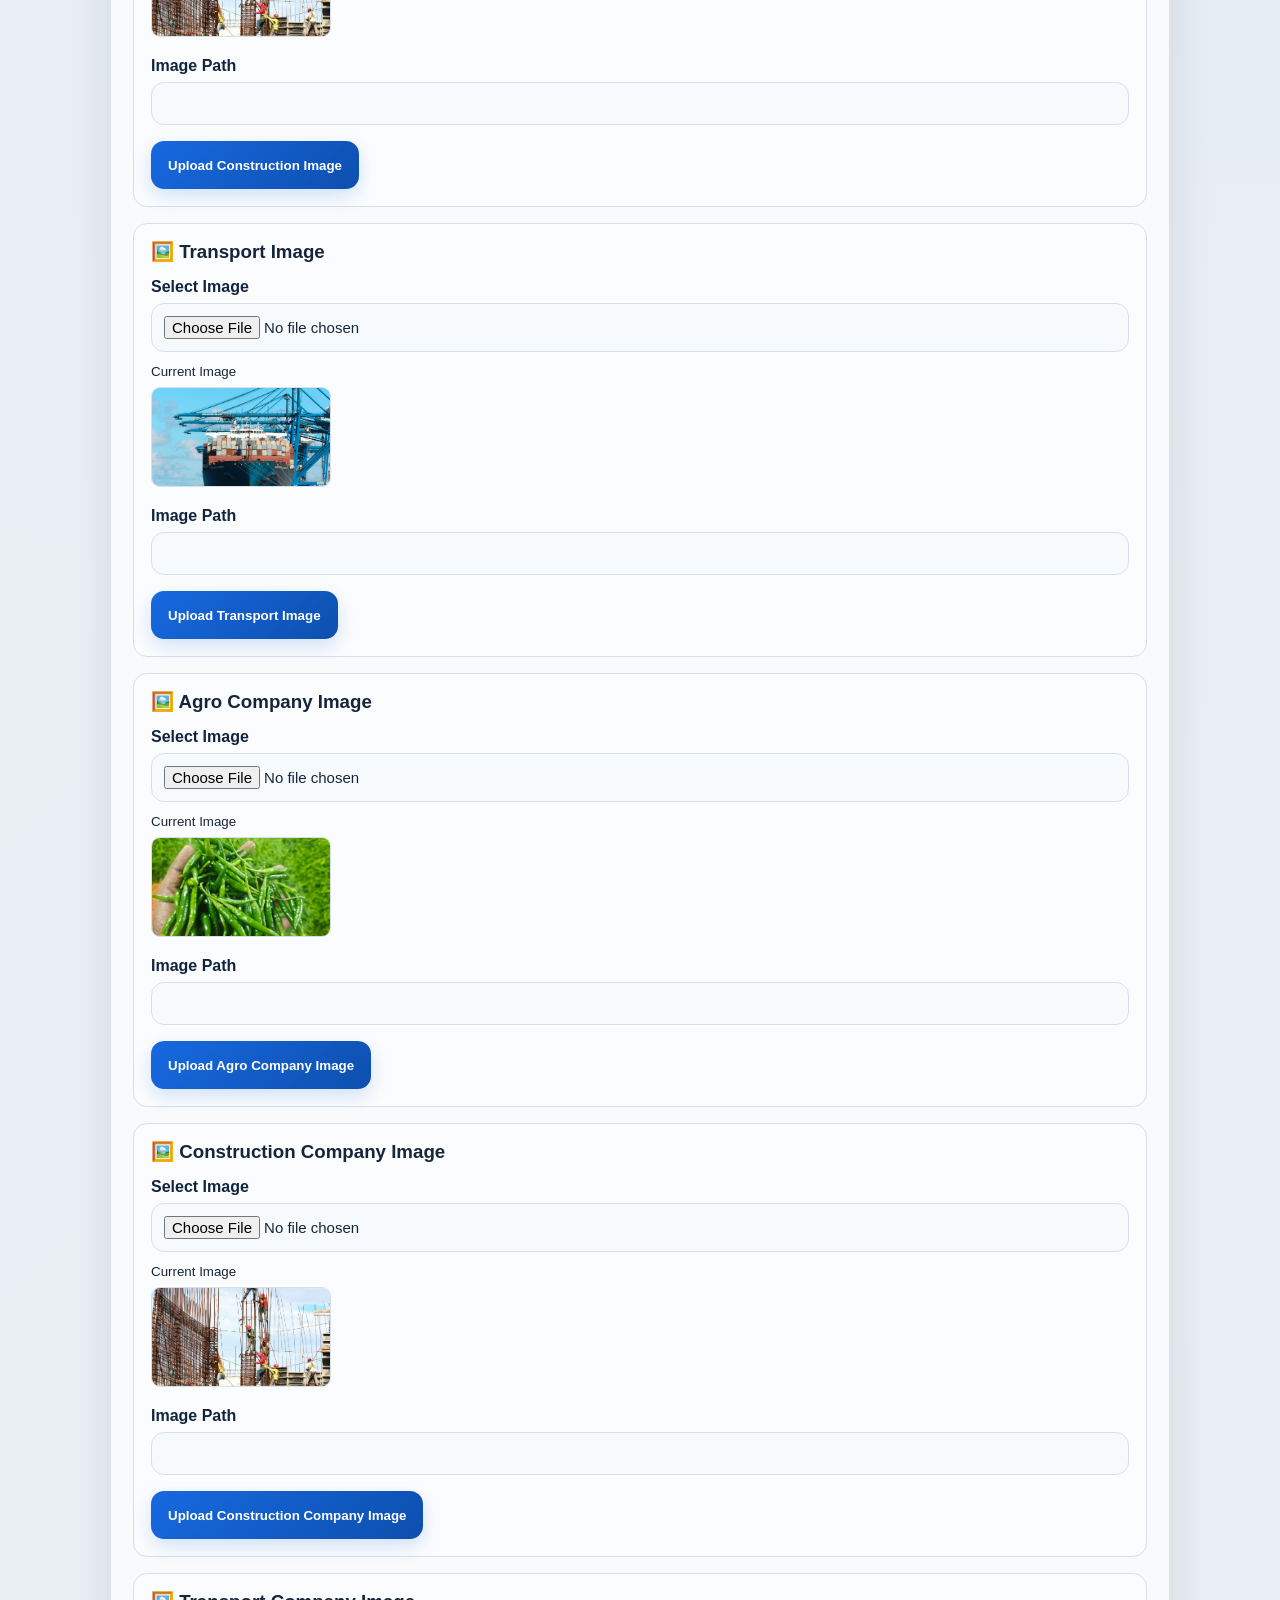
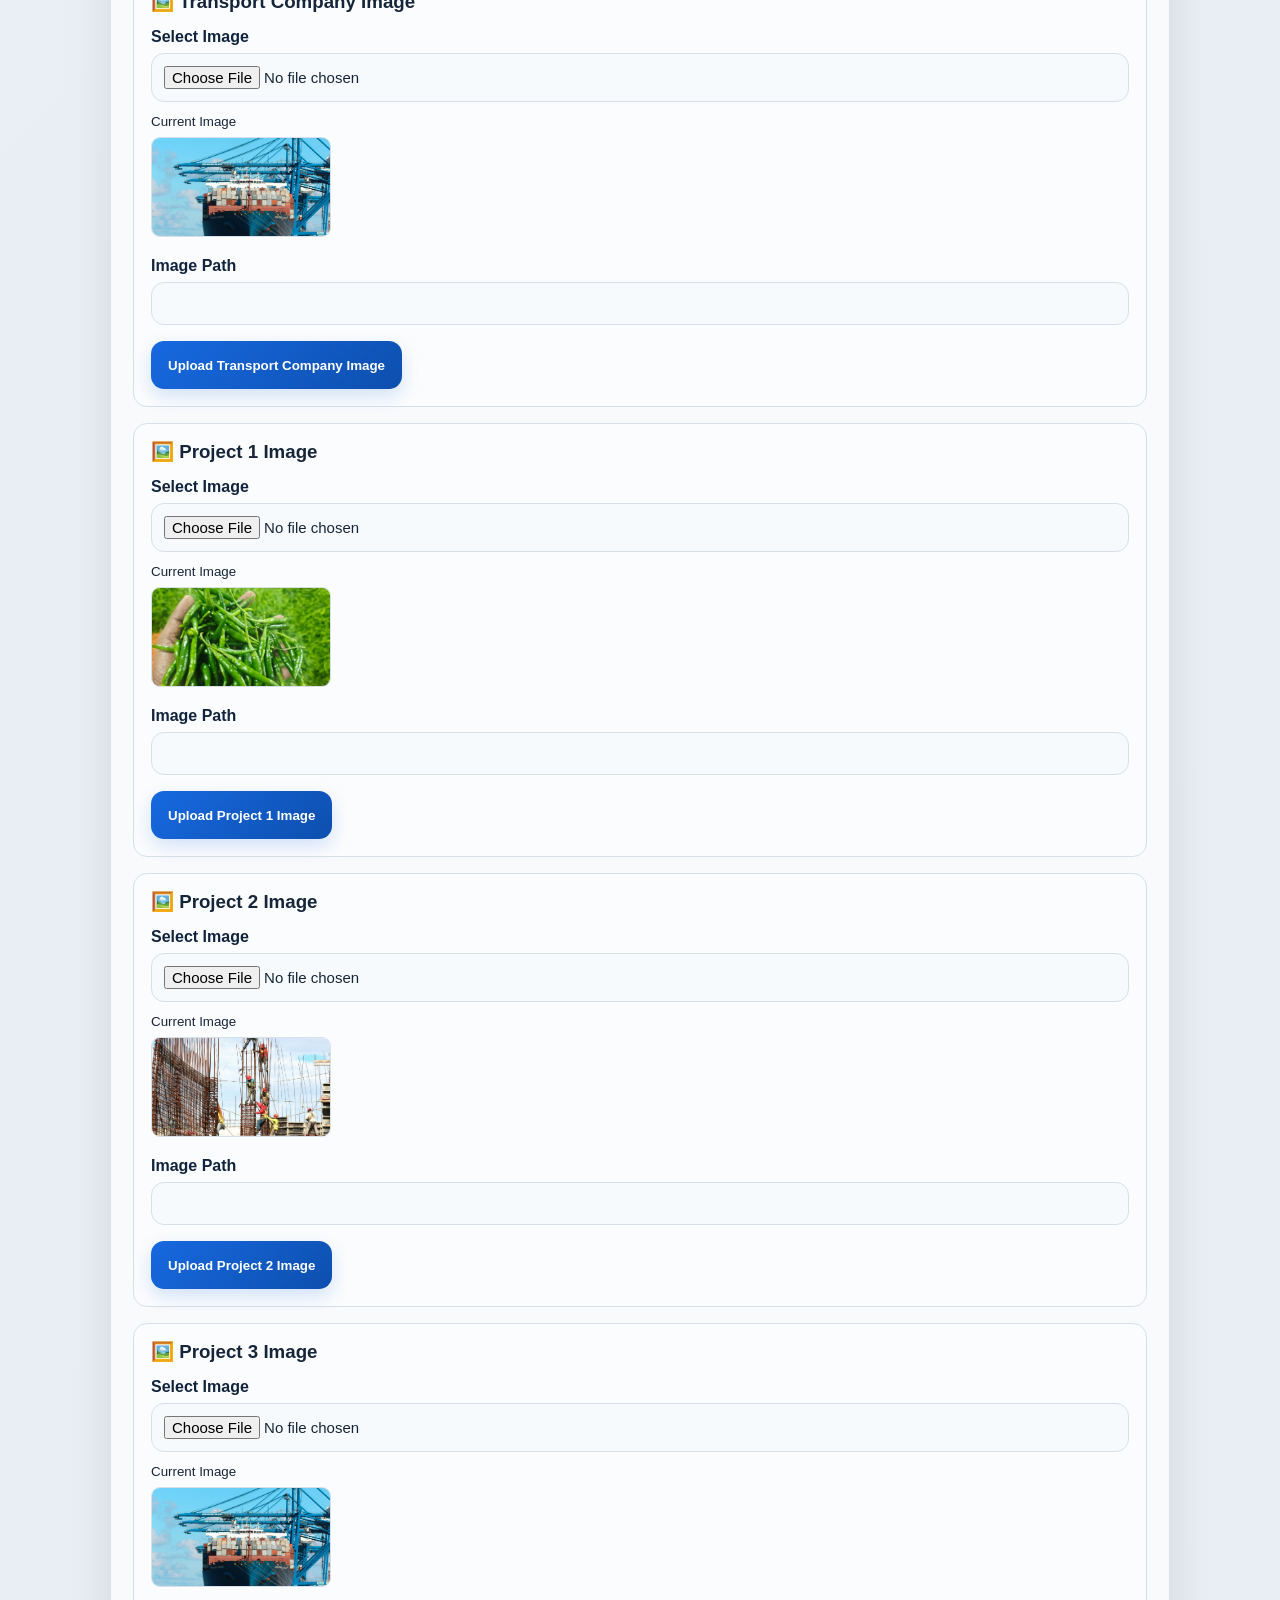
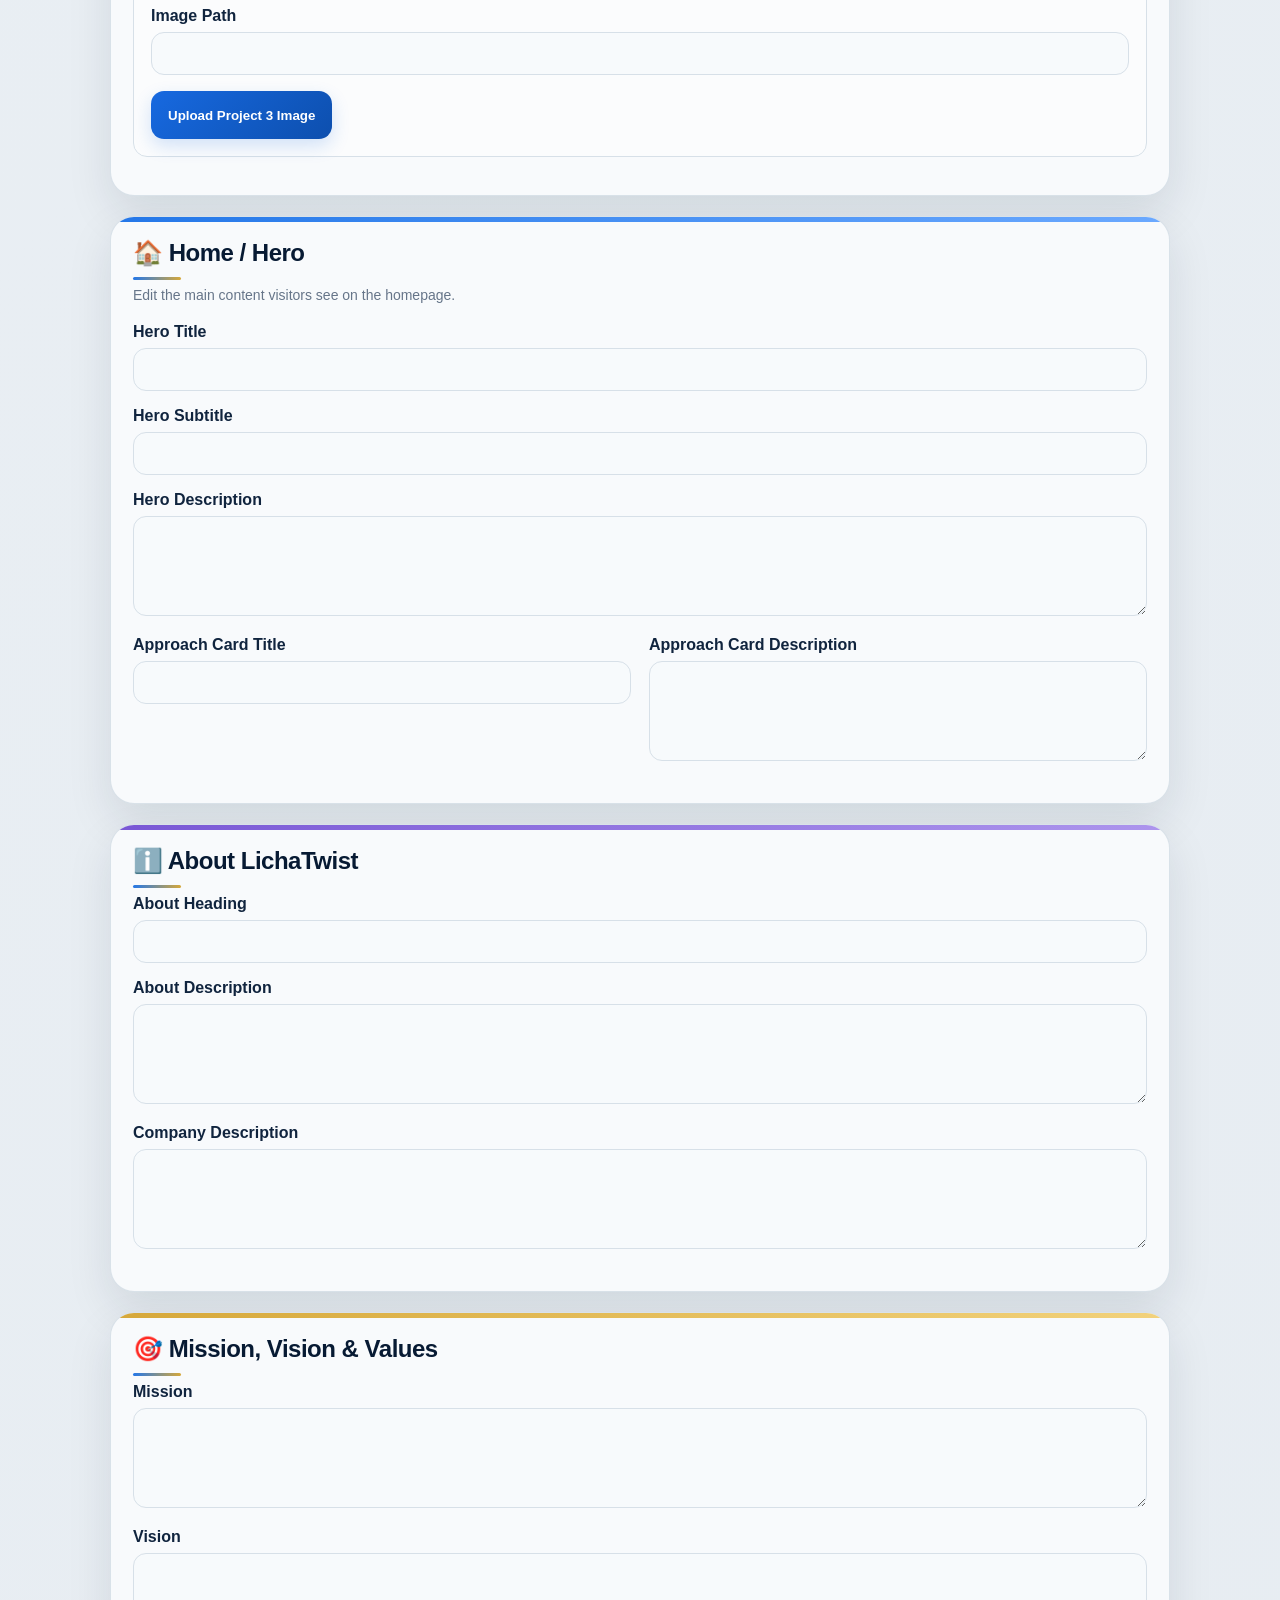
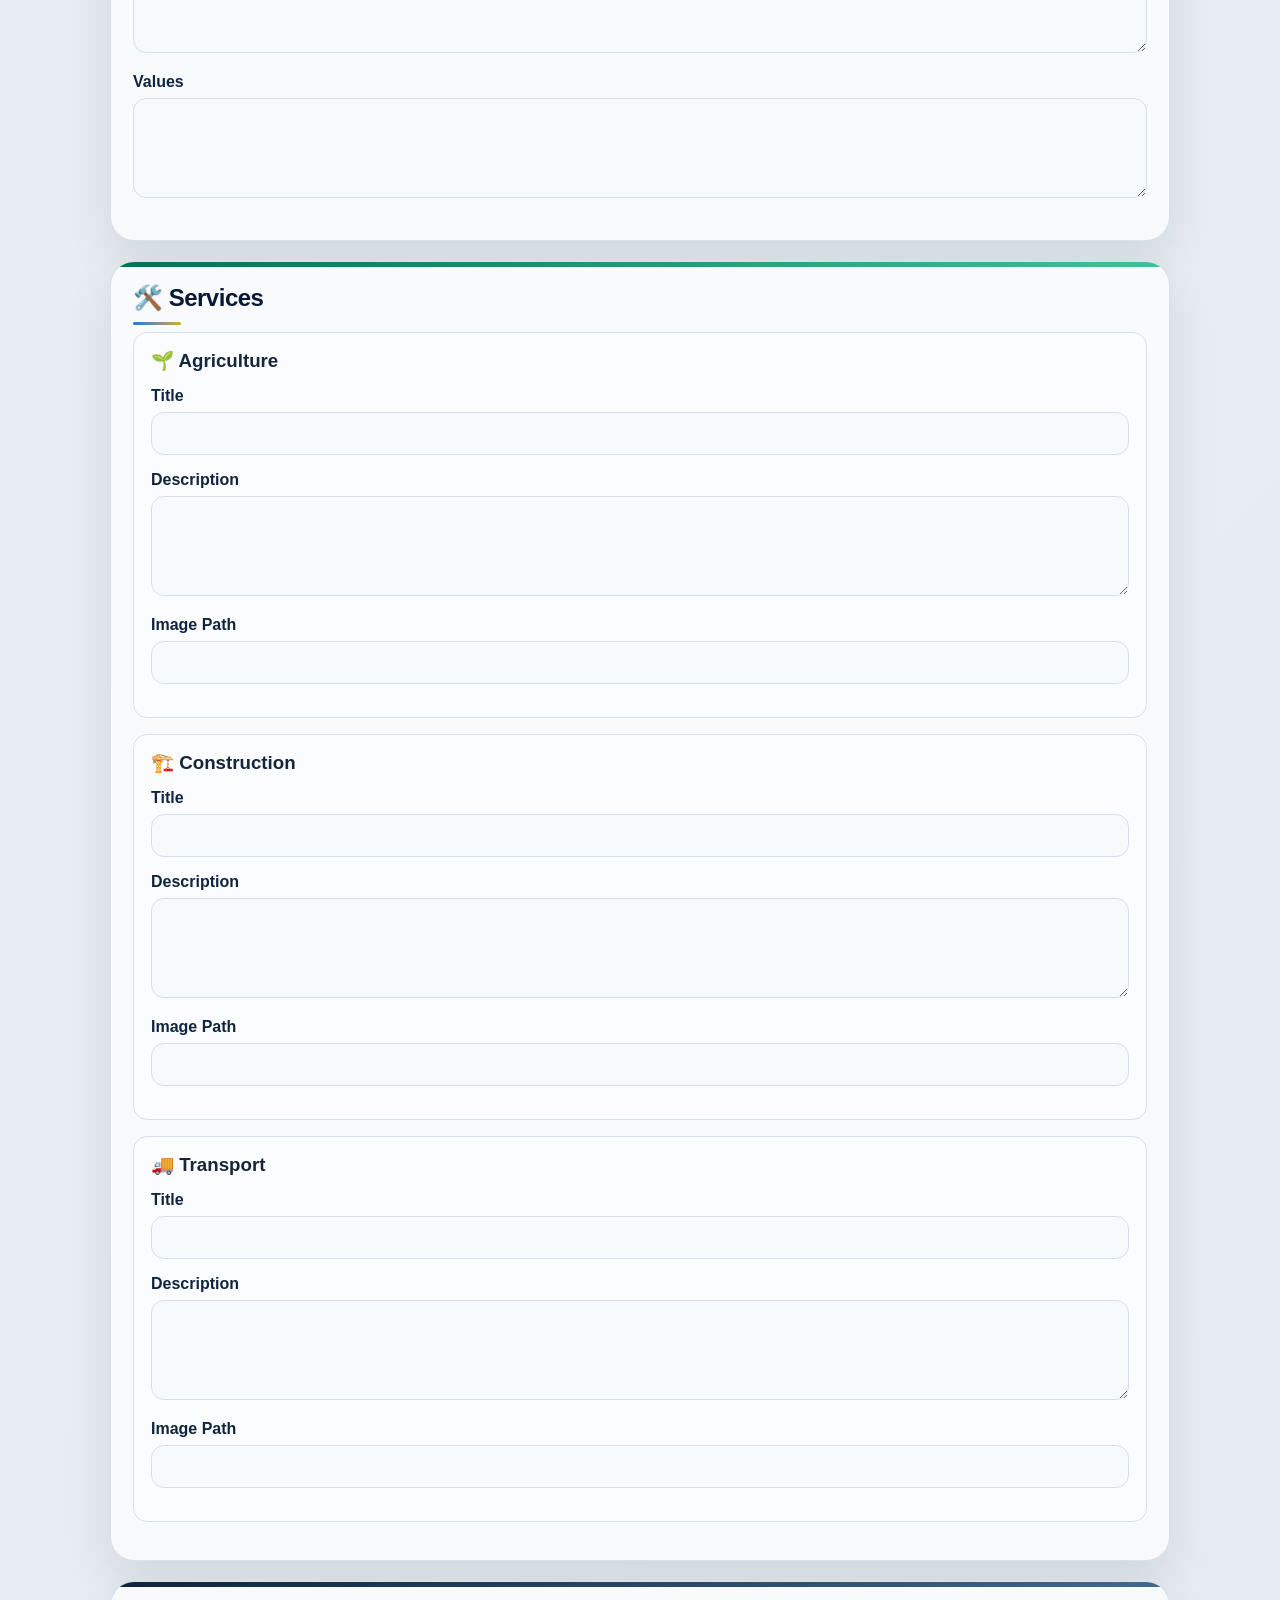
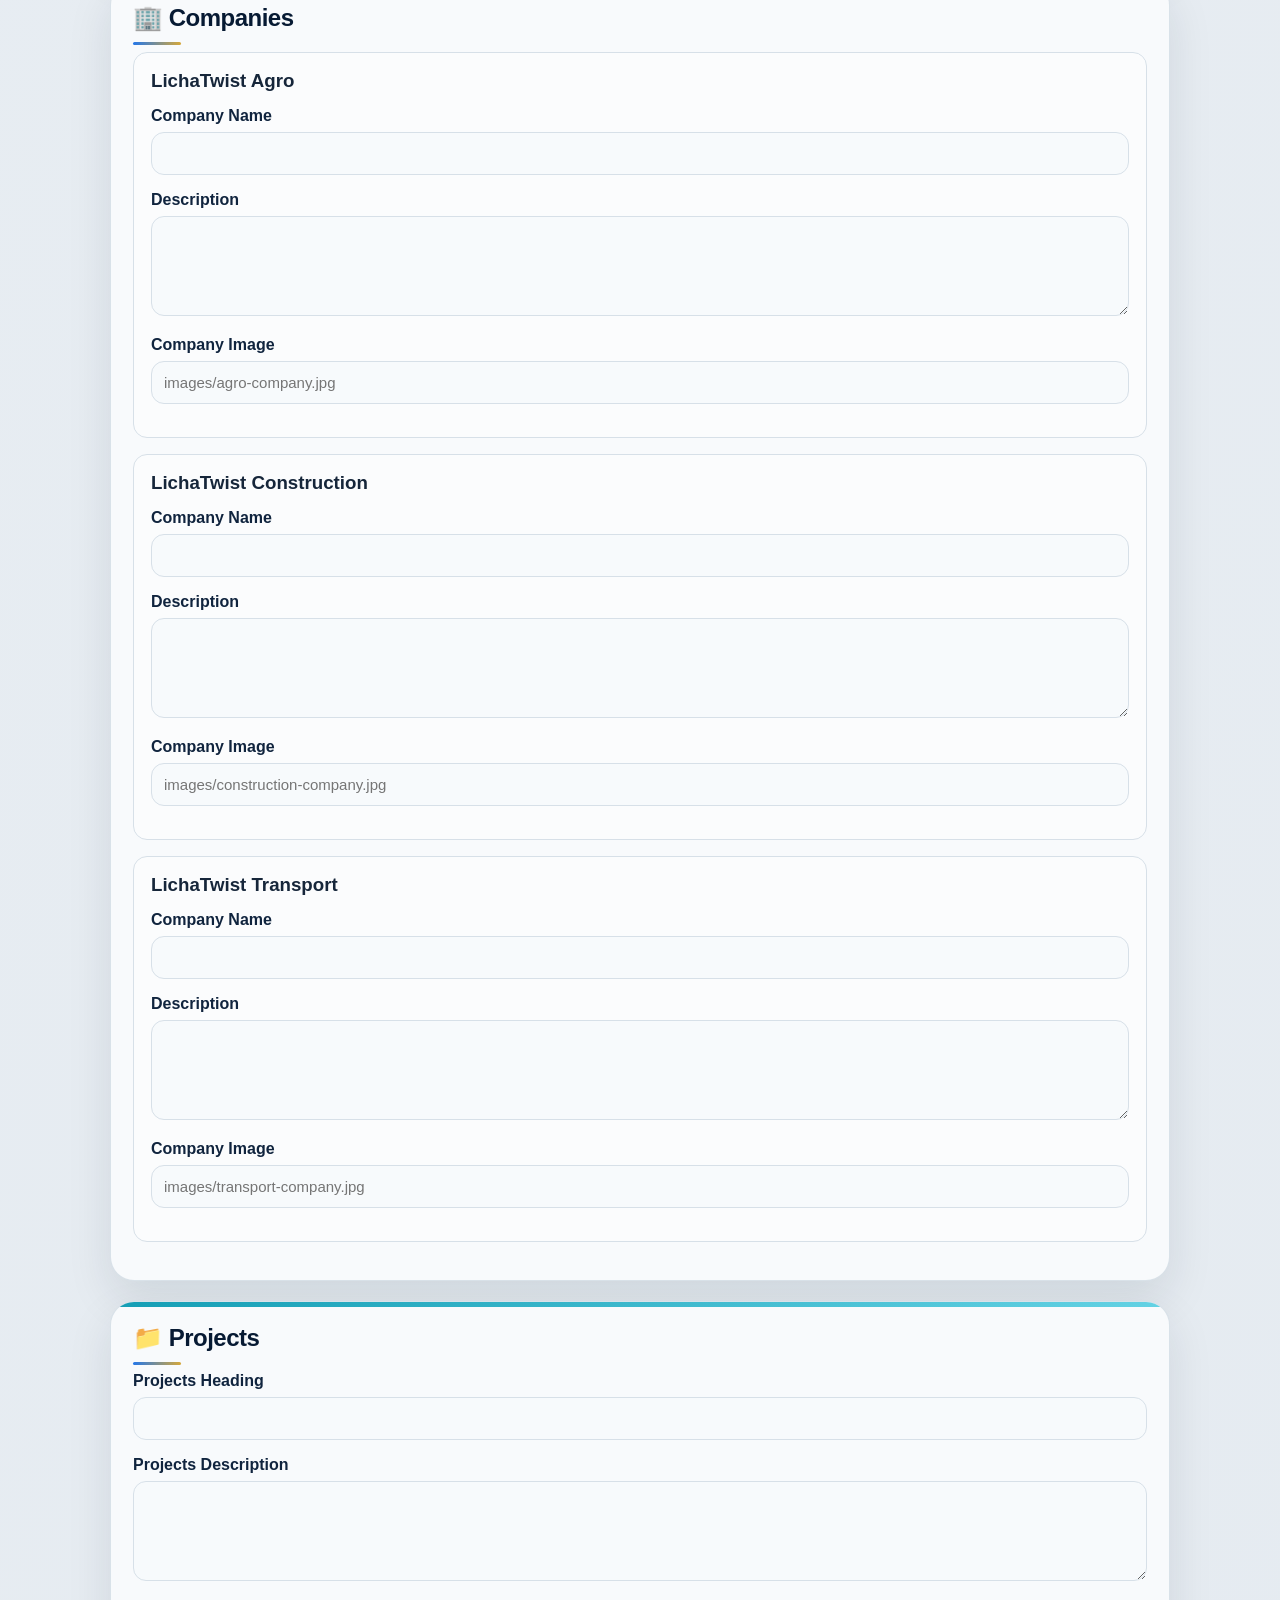
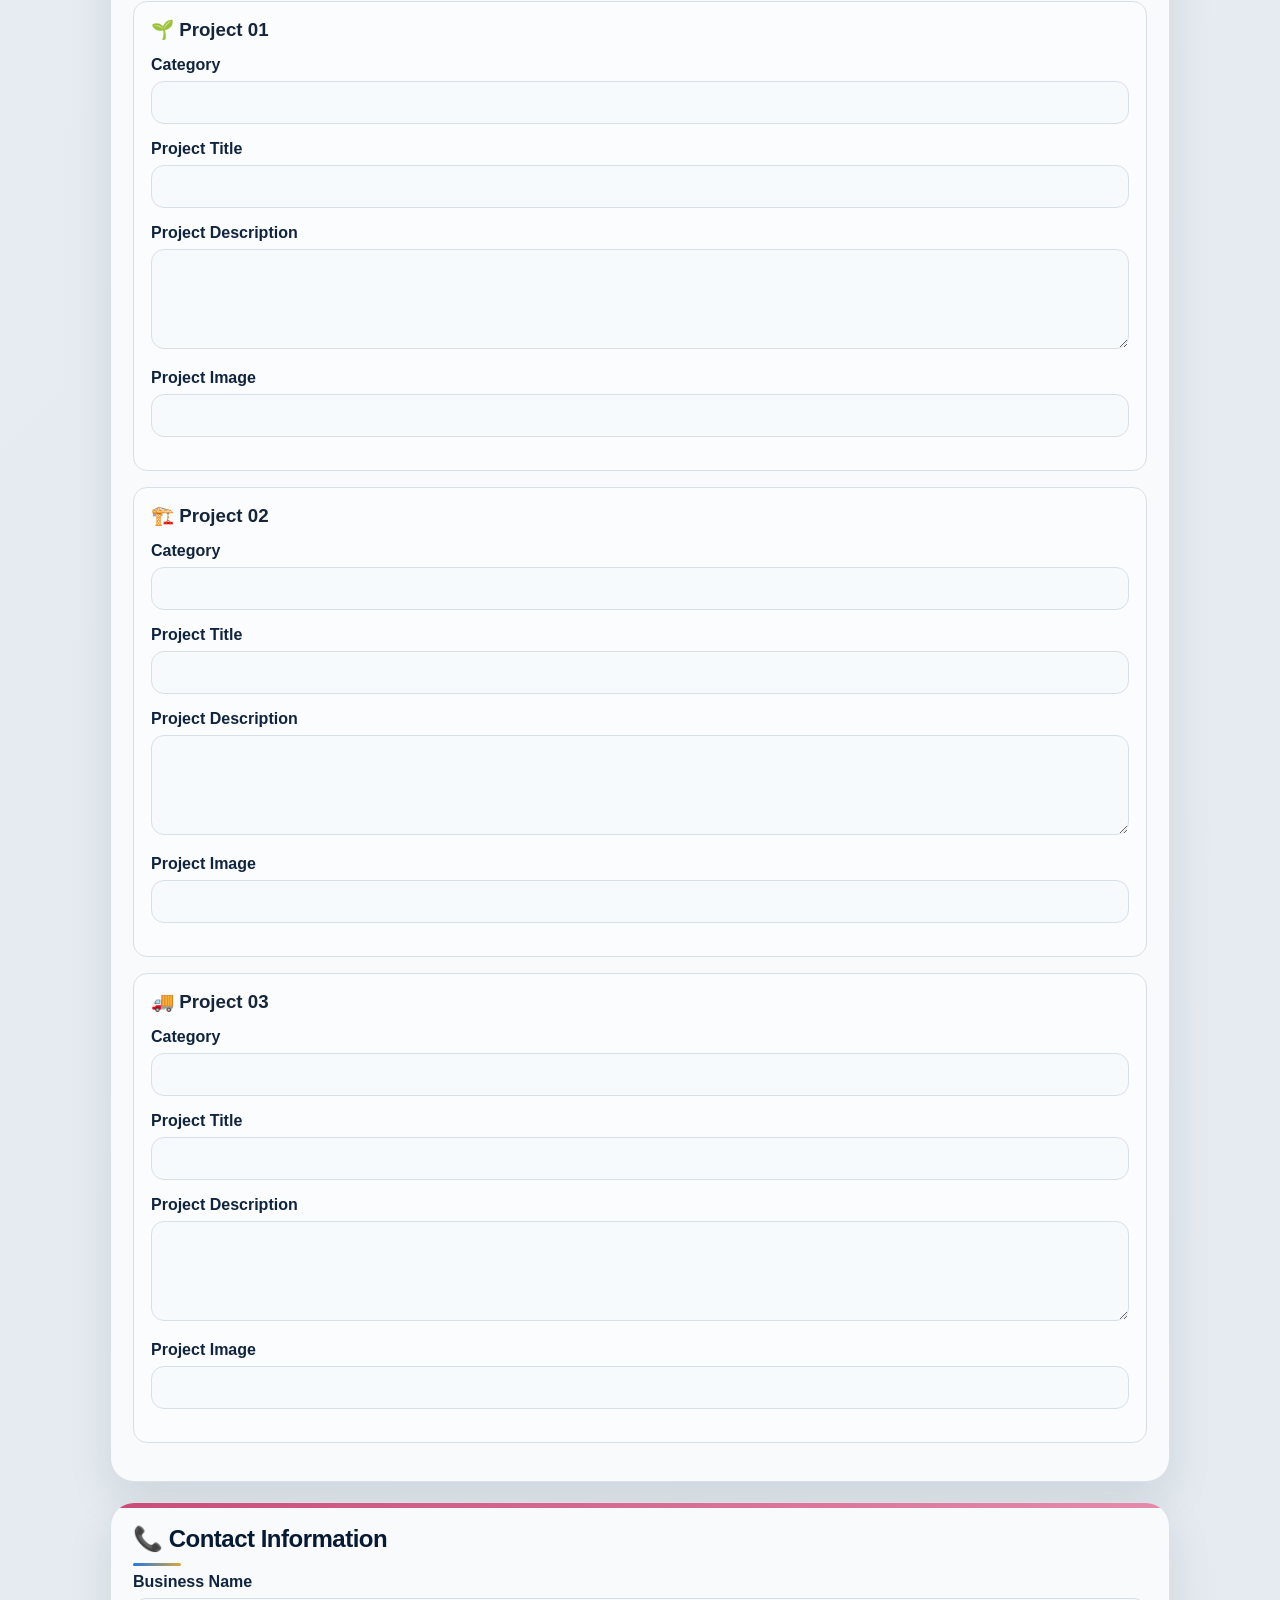
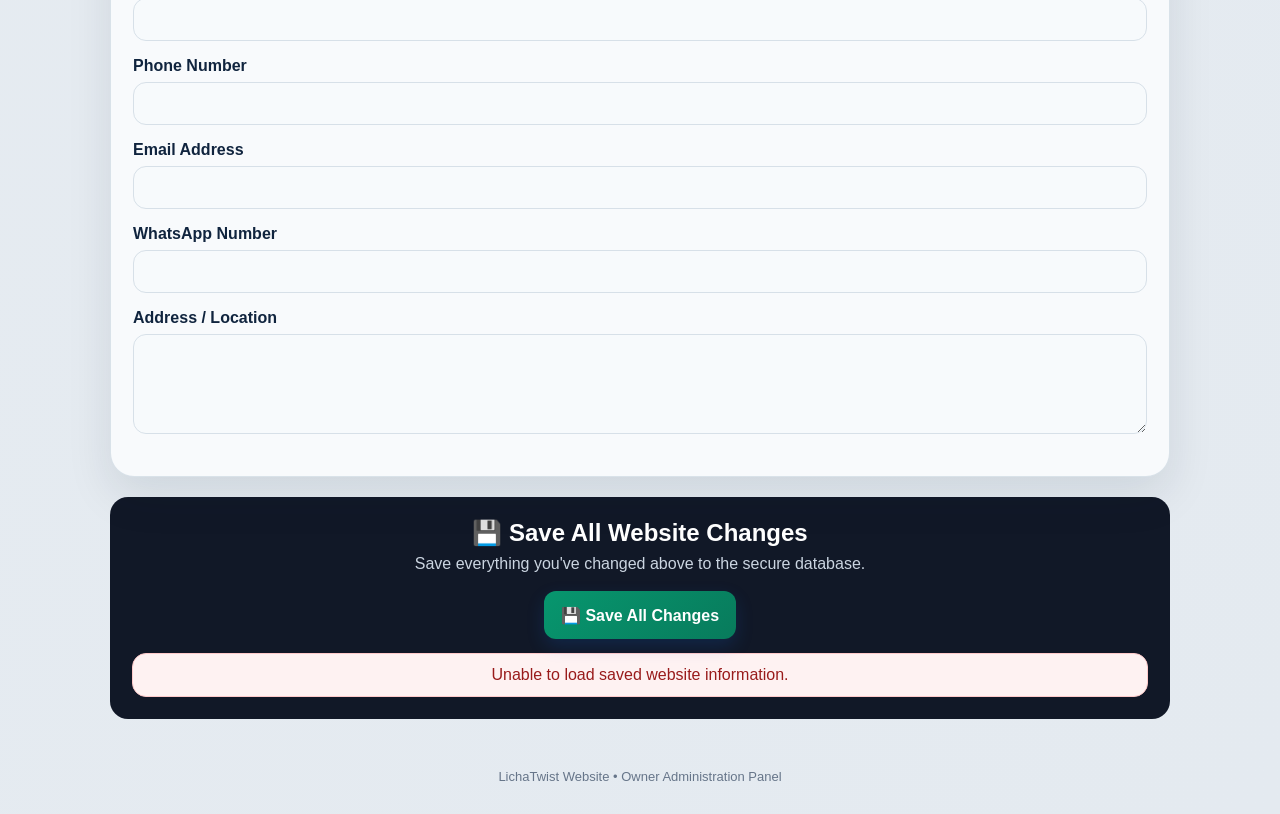
==== commit 15096dac: "Update admin.html" ====
--- a/admin.html
+++ b/admin.html
@@ -401,6 +401,643 @@
   .header-inner{align-items:flex-start}
   .quick-nav-links button{width:100%}
   .client-actions button{width:100%}
+}
+  /* =========================================================
+   LICHATWIST ADMIN PREMIUM CONTROL PANEL THEME
+   VISUAL ONLY
+   DOES NOT CHANGE ADMIN LOGIC
+========================================================= */
+
+:root {
+
+    --admin-blue: #2477e8;
+    --admin-blue-dark: #1554ad;
+
+    --admin-green: #15966d;
+    --admin-green-dark: #08704f;
+
+    --admin-purple: #7957d5;
+    --admin-purple-dark: #5133a5;
+
+    --admin-gold: #d6a83a;
+    --admin-gold-dark: #9d741c;
+
+    --admin-orange: #e27a27;
+    --admin-orange-dark: #ad4e0b;
+
+    --admin-cyan: #159eb5;
+    --admin-cyan-dark: #087486;
+
+    --admin-rose: #c94c78;
+    --admin-rose-dark: #963454;
+
+    --admin-red: #d64c4c;
+    --admin-red-dark: #9e2929;
+
+    --admin-shadow:
+        0 18px 45px rgba(8,28,52,.10);
+
+    --admin-shadow-hover:
+        0 28px 65px rgba(8,28,52,.17);
+}
+
+
+/* =========================================================
+   ADMIN PAGE
+========================================================= */
+
+html {
+    scroll-behavior: smooth;
+}
+
+
+body {
+    -webkit-font-smoothing: antialiased;
+}
+
+
+/* =========================================================
+   QUICK NAV
+========================================================= */
+
+.quick-nav {
+    position: sticky;
+
+    top: 12px;
+
+    z-index: 20;
+
+    border:
+        1px solid rgba(215,224,232,.9);
+
+    background:
+        rgba(248,250,252,.84);
+
+    backdrop-filter:
+        blur(18px);
+
+    -webkit-backdrop-filter:
+        blur(18px);
+
+    box-shadow:
+        0 14px 38px rgba(8,28,52,.09);
+
+    border-radius:
+        20px;
+}
+
+
+.quick-nav-links {
+    gap: 10px;
+}
+
+
+.quick-nav-links button {
+    border:
+        1px solid #d7e0e8;
+
+    border-radius:
+        12px;
+
+    transition:
+        transform .25s ease,
+        box-shadow .25s ease,
+        border-color .25s ease;
+}
+
+
+.quick-nav-links button:hover {
+    transform:
+        translateY(-2px);
+
+    box-shadow:
+        0 10px 24px rgba(8,28,52,.10);
+}
+
+
+/* =========================================================
+   TOP DASHBOARD CARDS
+   FIVE UNIQUE THEMES
+========================================================= */
+
+.quick-nav + .grid {
+    gap: 22px;
+}
+
+
+.quick-nav + .grid > .card {
+    position: relative;
+
+    overflow: hidden;
+
+    min-height: 185px;
+
+    border:
+        1px solid rgba(215,224,232,.95);
+
+    border-radius:
+        24px;
+
+    box-shadow:
+        var(--admin-shadow);
+
+    transition:
+        transform .4s ease,
+        box-shadow .4s ease;
+}
+
+
+.quick-nav + .grid > .card::before {
+    content: "";
+
+    position: absolute;
+
+    left: 0;
+    right: 0;
+    top: 0;
+
+    height: 5px;
+}
+
+
+.quick-nav + .grid > .card:nth-child(1)::before {
+    background:
+        linear-gradient(
+            90deg,
+            var(--admin-blue),
+            #72afff
+        );
+}
+
+
+.quick-nav + .grid > .card:nth-child(2)::before {
+    background:
+        linear-gradient(
+            90deg,
+            var(--admin-purple),
+            #aa91ed
+        );
+}
+
+
+.quick-nav + .grid > .card:nth-child(3)::before {
+    background:
+        linear-gradient(
+            90deg,
+            var(--admin-green),
+            #59d2ab
+        );
+}
+
+
+.quick-nav + .grid > .card:nth-child(4)::before {
+    background:
+        linear-gradient(
+            90deg,
+            var(--admin-orange),
+            #f1a365
+        );
+}
+
+
+.quick-nav + .grid > .card:nth-child(5)::before {
+    background:
+        linear-gradient(
+            90deg,
+            var(--admin-red),
+            #f08484
+        );
+}
+
+
+.quick-nav + .grid > .card:hover {
+    transform:
+        translateY(-8px);
+
+    box-shadow:
+        var(--admin-shadow-hover);
+}
+
+
+.quick-nav + .grid > .card:nth-child(1) h3 {
+    color:
+        var(--admin-blue-dark) !important;
+}
+
+
+.quick-nav + .grid > .card:nth-child(2) h3 {
+    color:
+        var(--admin-purple-dark) !important;
+}
+
+
+.quick-nav + .grid > .card:nth-child(3) h3 {
+    color:
+        var(--admin-green-dark) !important;
+}
+
+
+.quick-nav + .grid > .card:nth-child(4) h3 {
+    color:
+        var(--admin-orange-dark) !important;
+}
+
+
+.quick-nav + .grid > .card:nth-child(5) h3 {
+    color:
+        var(--admin-red-dark) !important;
+}
+
+
+/* =========================================================
+   EDITOR SECTIONS
+========================================================= */
+
+.editor-section {
+    position: relative;
+
+    overflow: hidden;
+
+    border-radius:
+        24px !important;
+
+    border:
+        1px solid rgba(215,224,232,.92) !important;
+
+    box-shadow:
+        var(--admin-shadow) !important;
+
+    transition:
+        transform .35s ease,
+        box-shadow .35s ease;
+}
+
+
+.editor-section::before {
+    content: "";
+
+    position: absolute;
+
+    left: 0;
+    right: 0;
+    top: 0;
+
+    height: 5px;
+}
+
+
+.editor-section:hover {
+    box-shadow:
+        var(--admin-shadow-hover) !important;
+}
+
+
+/* OWNER PASSWORD */
+
+#adminPassword::before {
+    background:
+        linear-gradient(
+            90deg,
+            var(--admin-red),
+            #f08a8a
+        );
+}
+
+
+/* CLIENT MANAGEMENT */
+
+#clientManagement::before {
+    background:
+        linear-gradient(
+            90deg,
+            var(--admin-orange),
+            #f3ad68
+        );
+}
+
+
+/* IMAGES */
+
+#imageManagement::before {
+    background:
+        linear-gradient(
+            90deg,
+            var(--admin-green),
+            #62d6b0
+        );
+}
+
+
+/* HOME */
+
+#homeEditor::before {
+    background:
+        linear-gradient(
+            90deg,
+            var(--admin-blue),
+            #6ba9ff
+        );
+}
+
+
+/* ABOUT */
+
+#aboutEditor::before {
+    background:
+        linear-gradient(
+            90deg,
+            var(--admin-purple),
+            #ad95ed
+        );
+}
+
+
+/* MISSION */
+
+#missionEditor::before {
+    background:
+        linear-gradient(
+            90deg,
+            var(--admin-gold),
+            #f2d27c
+        );
+}
+
+
+/* SERVICES */
+
+#servicesEditor::before {
+    background:
+        linear-gradient(
+            90deg,
+            var(--admin-green-dark),
+            #48bf96
+        );
+}
+
+
+/* COMPANIES */
+
+#companiesEditor::before {
+    background:
+        linear-gradient(
+            90deg,
+            #10243e,
+            #41698e
+        );
+}
+
+
+/* PROJECTS */
+
+#projectsEditor::before {
+    background:
+        linear-gradient(
+            90deg,
+            var(--admin-cyan),
+            #64d2e4
+        );
+}
+
+
+/* CONTACT */
+
+#contactEditor::before {
+    background:
+        linear-gradient(
+            90deg,
+            var(--admin-rose),
+            #e58bab
+        );
+}
+
+
+/* SAVE */
+
+#saveEditor::before {
+    background:
+        linear-gradient(
+            90deg,
+            var(--admin-green),
+            #72dcb9
+        );
+}
+
+
+/* =========================================================
+   EDITOR HEADINGS
+========================================================= */
+
+.editor-section h2 {
+    letter-spacing:
+        -.5px;
+}
+
+
+.editor-section h2::after {
+    content: "";
+
+    display: block;
+
+    width: 48px;
+
+    height: 3px;
+
+    margin-top: 10px;
+
+    border-radius: 10px;
+
+    background:
+        linear-gradient(
+            90deg,
+            var(--admin-blue),
+            var(--admin-gold)
+        );
+}
+
+
+/* =========================================================
+   INPUTS
+========================================================= */
+
+.editor-section input,
+.editor-section textarea,
+.editor-section select {
+    border:
+        1px solid #d7e0e8 !important;
+
+    border-radius:
+        13px !important;
+
+    background:
+        #f7fafc !important;
+
+    transition:
+        border-color .25s ease,
+        box-shadow .25s ease,
+        background .25s ease;
+}
+
+
+.editor-section input:focus,
+.editor-section textarea:focus,
+.editor-section select:focus {
+    outline:
+        none;
+
+    background:
+        #ffffff !important;
+
+    border-color:
+        var(--admin-blue) !important;
+
+    box-shadow:
+        0 0 0 4px rgba(36,119,232,.10) !important;
+}
+
+
+/* =========================================================
+   BUTTONS
+========================================================= */
+
+.editor-section button {
+    border:
+        0;
+
+    border-radius:
+        13px;
+
+    font-weight:
+        700;
+
+    transition:
+        transform .25s ease,
+        box-shadow .25s ease,
+        filter .25s ease;
+}
+
+
+.editor-section button:hover {
+    transform:
+        translateY(-2px);
+
+    box-shadow:
+        0 12px 28px rgba(8,28,52,.15);
+
+    filter:
+        brightness(1.04);
+}
+
+
+/* =========================================================
+   STATUS / MESSAGE
+========================================================= */
+
+.message,
+.status {
+    border-radius:
+        14px !important;
+}
+
+
+#status {
+    box-shadow:
+        0 10px 28px rgba(8,28,52,.06);
+}
+
+
+/* =========================================================
+   INFO BOX
+========================================================= */
+
+.info-box {
+    border-radius:
+        14px !important;
+
+    border-left:
+        4px solid var(--admin-blue);
+
+    background:
+        linear-gradient(
+            135deg,
+            #f4f8ff,
+            #eef5ff
+        ) !important;
+}
+
+
+/* =========================================================
+   RECOVERY AREA
+   VISUAL ONLY — NO RECOVERY LOGIC CHANGES
+========================================================= */
+
+#adminRecovery {
+    border-top:
+        0 !important;
+}
+
+
+#adminRecovery::before {
+    background:
+        linear-gradient(
+            90deg,
+            #8b5cf6,
+            #c084fc
+        );
+}
+
+
+#adminRecovery h2::after {
+    background:
+        linear-gradient(
+            90deg,
+            #8b5cf6,
+            #d6a83a
+        );
+}
+
+
+/* =========================================================
+   MOBILE
+========================================================= */
+
+@media (max-width: 700px) {
+
+    .quick-nav {
+        position:
+            relative;
+
+        top:
+            auto;
+    }
+
+
+    .quick-nav-links {
+        display:
+            grid;
+
+        grid-template-columns:
+            repeat(2, minmax(0, 1fr));
+    }
+
+
+    .quick-nav-links button {
+        width:
+            100%;
+    }
+
+
+    .quick-nav + .grid > .card {
+        min-height:
+            160px;
+    }
+
+
+    .editor-section {
+        border-radius:
+            20px !important;
+    }
+
 }
 </style>
 </head>
